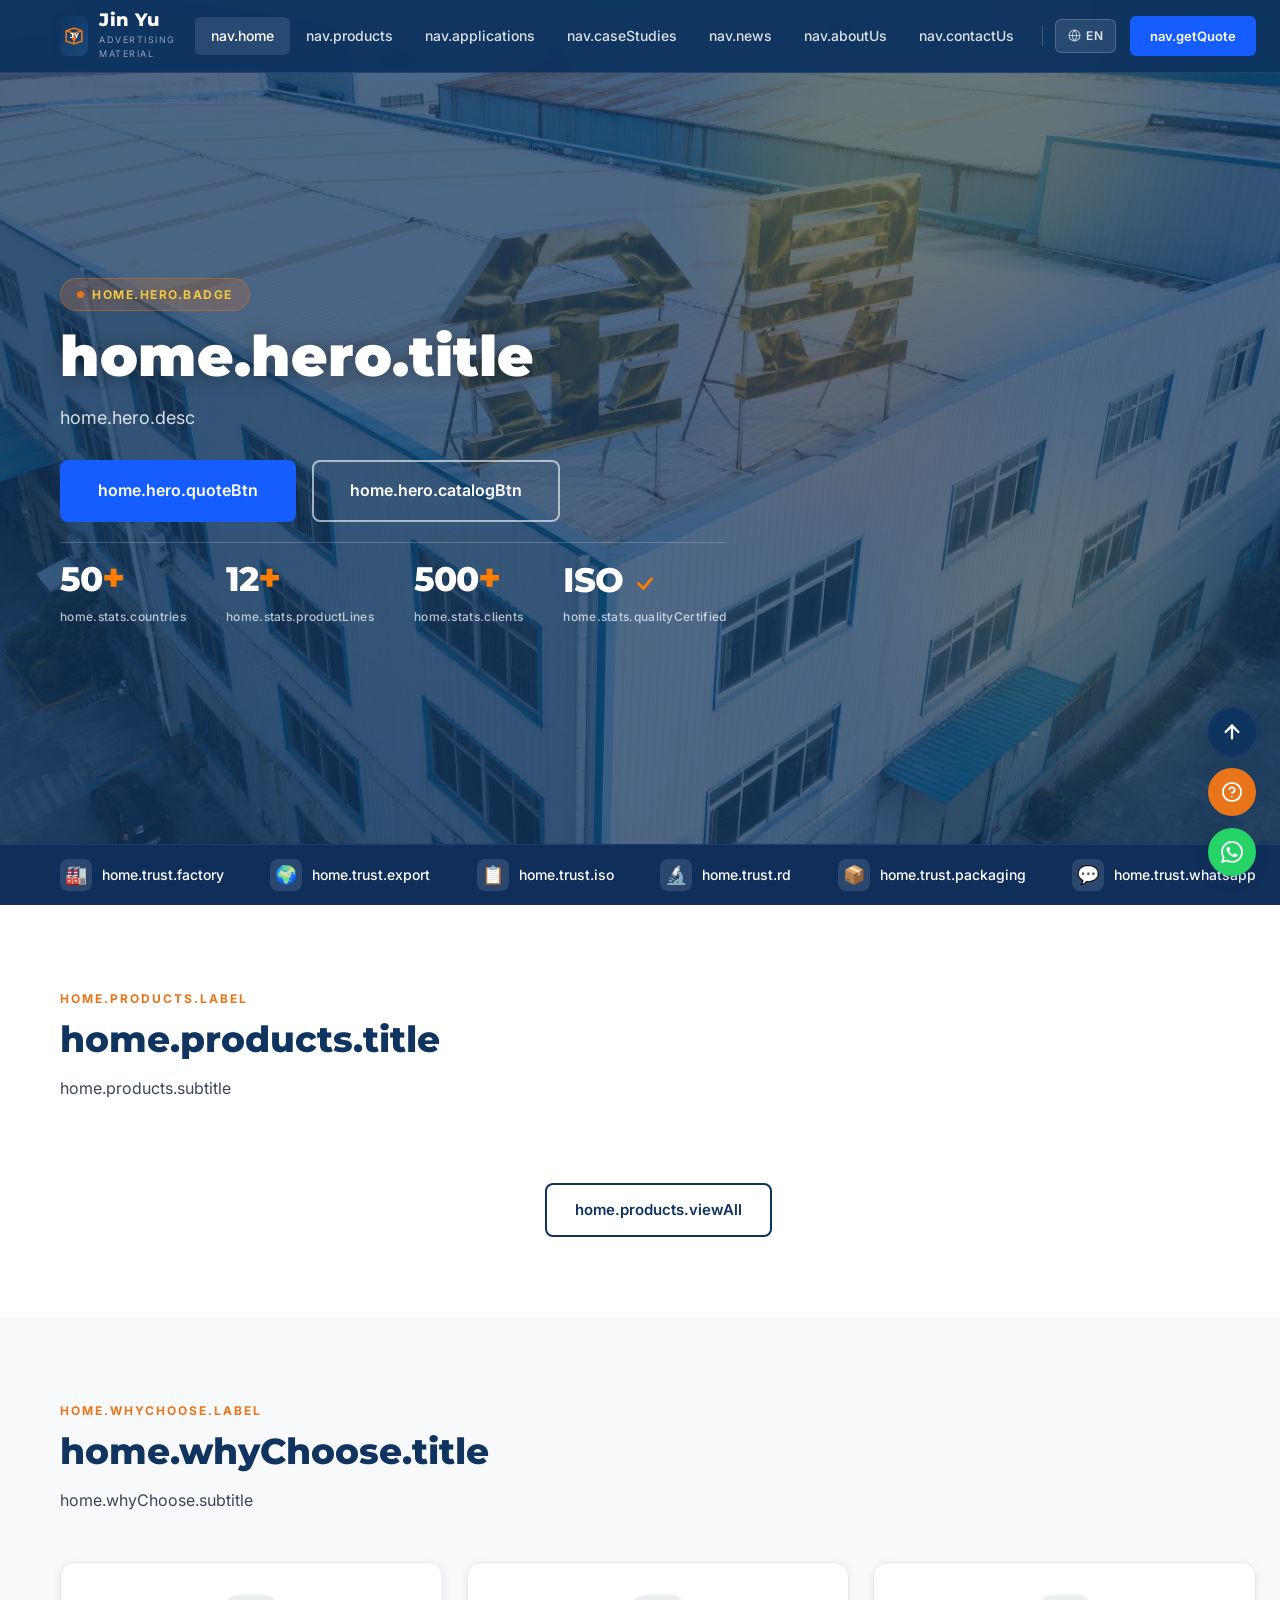
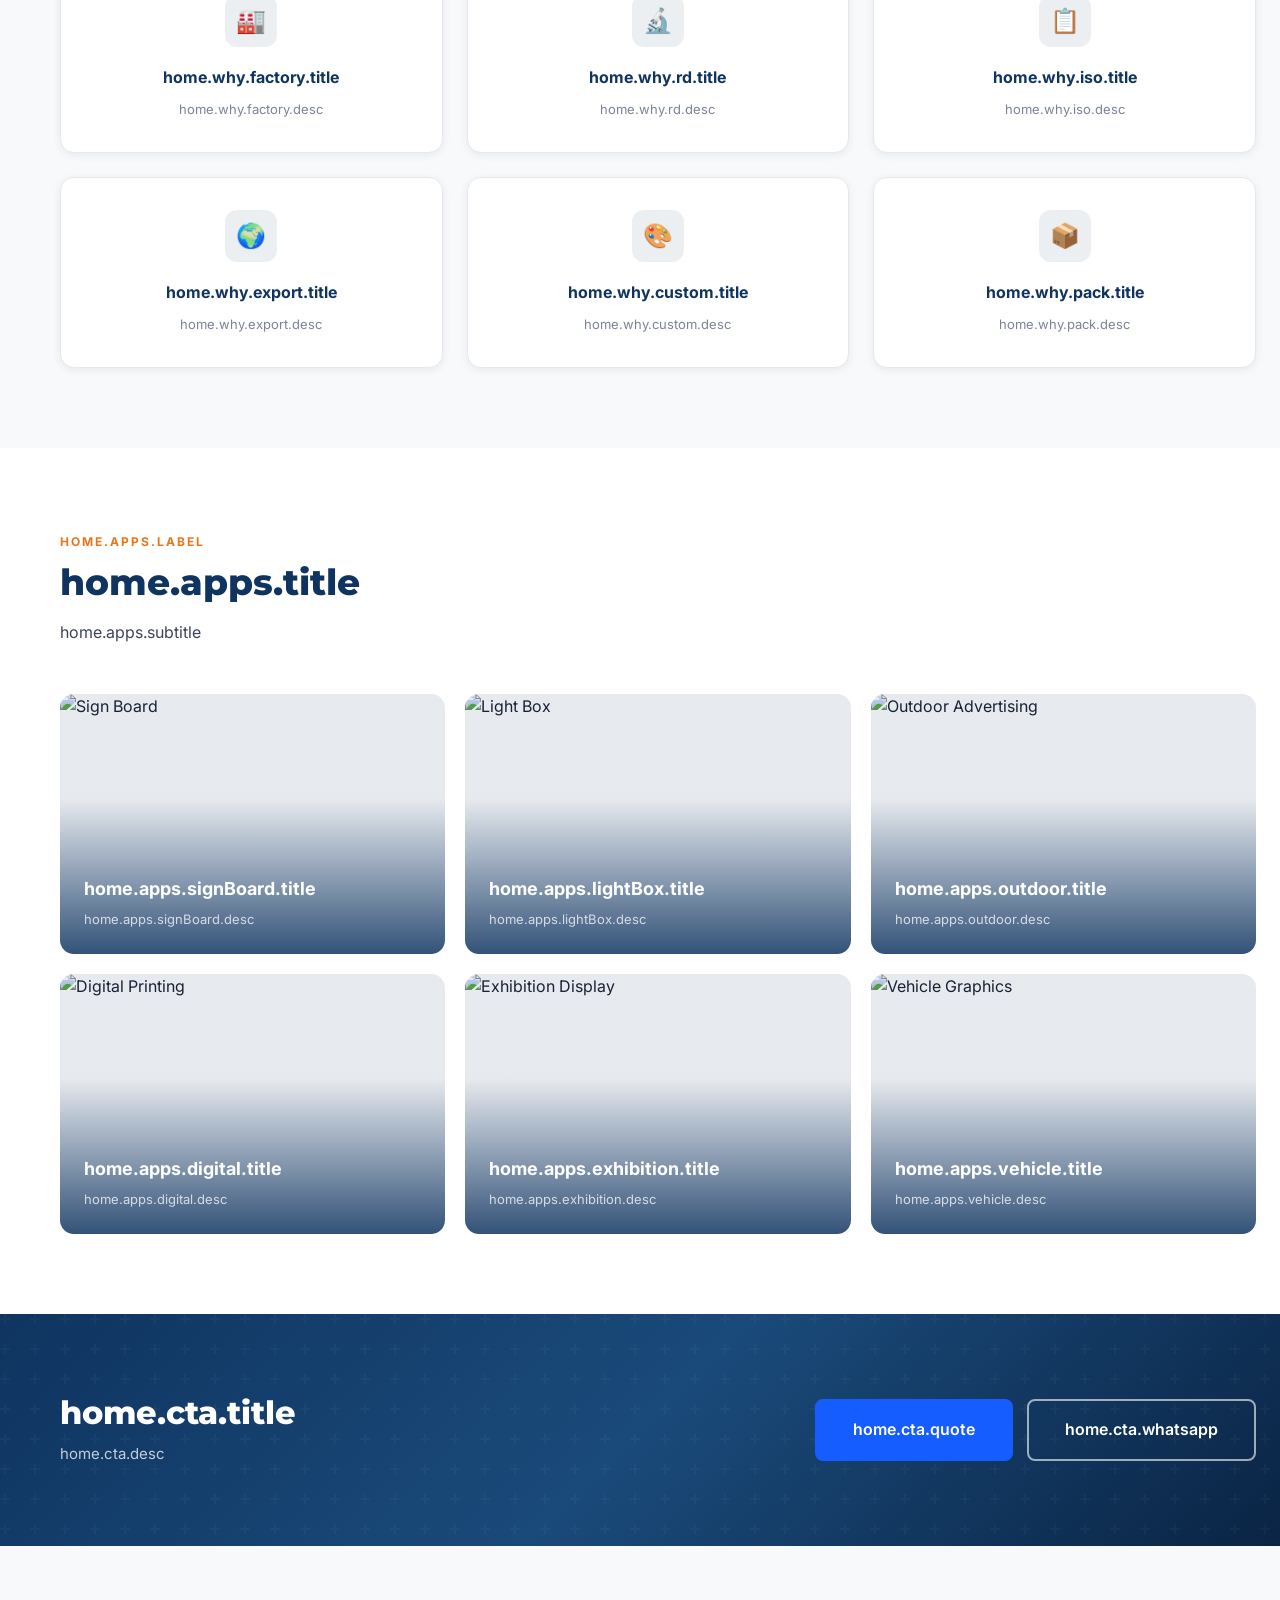
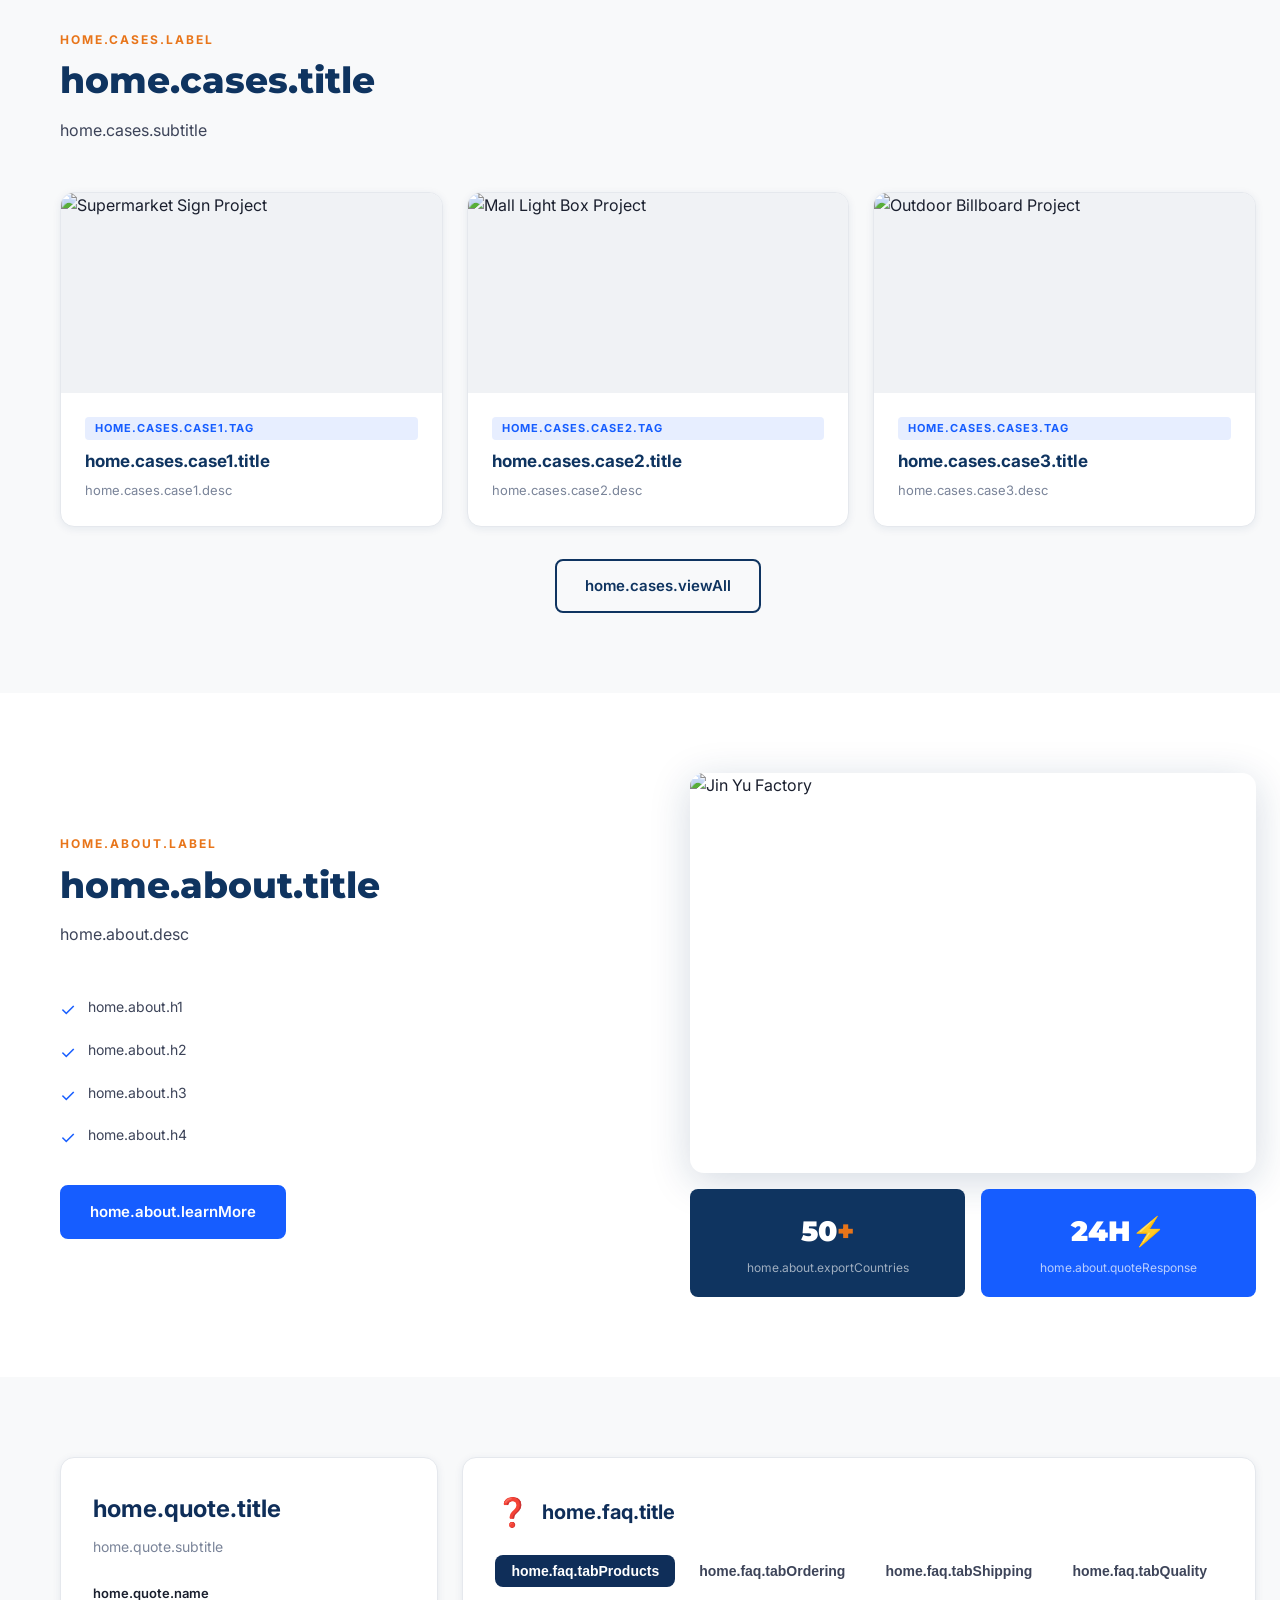
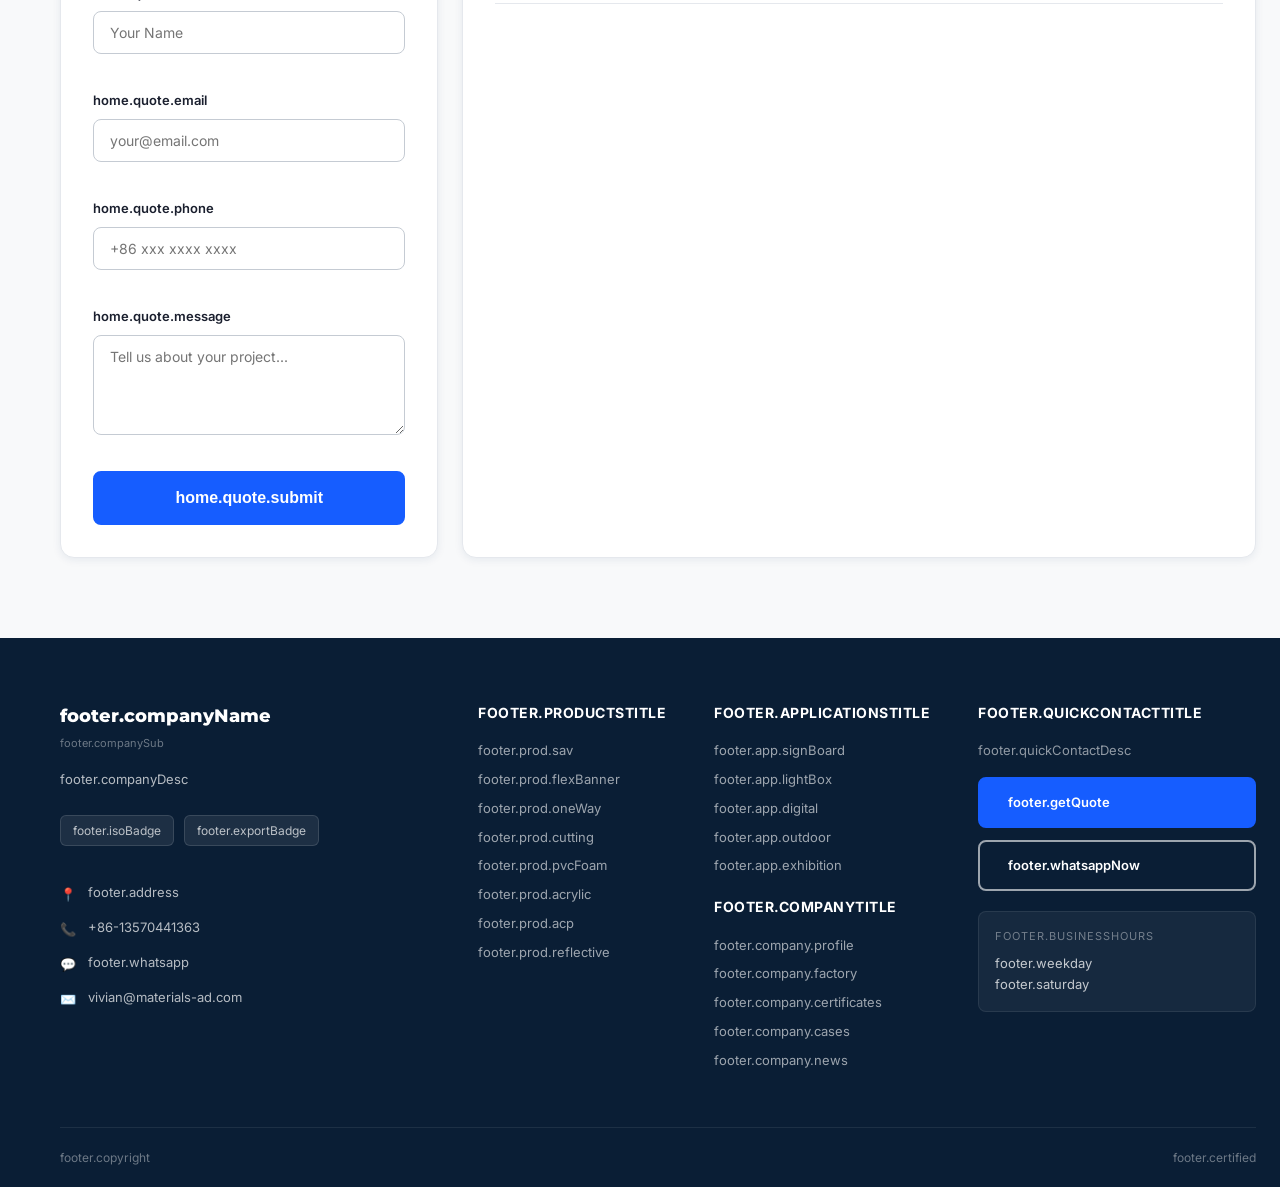
==== index.html @ 5ede54da "init: jinyu frontend" ====
<!DOCTYPE html>
<html lang="en">
<head>
  <meta charset="UTF-8" />
  <meta name="viewport" content="width=device-width, initial-scale=1.0" />
  <title>Foshan Jin Yu Advertising Material Co., Ltd – Premium Advertising Materials Manufacturer</title>
  <meta name="description" content="Foshan Jin Yu Advertising Material Co., Ltd – Professional manufacturer of PVC foam board, acrylic sheet, self adhesive vinyl, flex banner, reflective sheet and advertising accessories. ISO 9001 certified. Export to Europe, America, Southeast Asia, Middle East." />
  <meta name="keywords" content="PVC foam board, acrylic sheet, self adhesive vinyl, flex banner, reflective sheet, aluminum composite panel, advertising materials manufacturer, Foshan China" />
  <link rel="canonical" href="https://www.jinyu2021.com/" />
  <link rel="stylesheet" href="/styles.css" />
  <!-- Open Graph -->
  <meta property="og:title" content="Foshan Jin Yu Advertising Material Co., Ltd" />
  <meta property="og:description" content="Premium advertising materials manufacturer – PVC foam board, acrylic sheet, vinyl, flex banner, reflective sheet. ISO 9001 certified." />
  <meta property="og:type" content="website" />
  <meta property="og:url" content="https://www.jinyu2021.com/" />
  <script src="/i18n.js"></script>
  <script src="/api.js"></script>
</head>
<body>

<!-- ========== NAVIGATION ========== -->
<nav class="navbar" id="navbar">
  <div class="container">
    <div class="nav-inner">
      <a href="/" class="nav-logo">
        <div class="logo-icon">
          <svg viewBox="0 0 40 40" fill="none" xmlns="http://www.w3.org/2000/svg">
            <path d="M8 28V12L20 8L32 12V28L20 32L8 28Z" stroke="#E8751A" stroke-width="2.5" fill="none"/>
            <path d="M8 12L20 16L32 12" stroke="#E8751A" stroke-width="2.5"/>
            <path d="M20 16V32" stroke="#E8751A" stroke-width="2.5"/>
            <circle cx="20" cy="24" r="3" fill="#E8751A"/>
            <text x="20" y="23" text-anchor="middle" fill="white" font-size="10" font-weight="800" font-family="Montserrat">JY</text>
          </svg>
        </div>
        <div class="logo-text">
          <div class="logo-name">Jin Yu</div>
          <div class="logo-sub">Advertising Material</div>
        </div>
      </a>
      <ul class="nav-menu" id="navMenu">
        <li class="nav-item"><a href="/" class="nav-link active" data-i18n="nav.home">Home</a></li>
        <li class="nav-item">
          <a href="/products" class="nav-link" data-i18n="nav.products">Products <svg viewBox="0 0 10 6" fill="none" xmlns="http://www.w3.org/2000/svg"><path d="M1 1l4 4 4-4" stroke="currentColor" stroke-width="1.5" stroke-linecap="round"/></svg></a>
          <div class="dropdown" id="nav-product-dropdown"></div>
        </li>
        <li class="nav-item">
          <a href="/applications" class="nav-link" data-i18n="nav.applications">Applications <svg viewBox="0 0 10 6" fill="none" xmlns="http://www.w3.org/2000/svg"><path d="M1 1l4 4 4-4" stroke="currentColor" stroke-width="1.5" stroke-linecap="round"/></svg></a>
          <div class="dropdown">
            <a href="/applications#sign-board" data-i18n="nav.applications_sub.signBoard">Sign Board</a>
            <a href="/applications#light-box" data-i18n="nav.applications_sub.lightBox">Light Box</a>
            <a href="/applications#digital-printing" data-i18n="nav.applications_sub.digitalPrinting">Digital Printing</a>
            <a href="/applications#outdoor-advertising" data-i18n="nav.applications_sub.outdoorAdvertising">Outdoor Advertising</a>
            <a href="/applications#exhibition-display" data-i18n="nav.applications_sub.exhibitionDisplay">Exhibition Display</a>
          </div>
        </li>
        <li class="nav-item"><a href="/case-studies" class="nav-link" data-i18n="nav.caseStudies">Cases / Videos</a></li>
        <li class="nav-item">
          <a href="/news" class="nav-link" data-i18n="nav.news">News <svg viewBox="0 0 10 6" fill="none" xmlns="http://www.w3.org/2000/svg"><path d="M1 1l4 4 4-4" stroke="currentColor" stroke-width="1.5" stroke-linecap="round"/></svg></a>
          <div class="dropdown">
            <a href="/news#industry-knowledge" data-i18n="nav.blog_sub.industryKnowledge">Industry Knowledge</a>
            <a href="/news#material-guide" data-i18n="nav.blog_sub.materialGuide">Material Guide</a>
            <a href="/news#printing-technology" data-i18n="nav.blog_sub.printingTechnology">Printing Technology</a>
          </div>
        </li>
        <li class="nav-item">
          <a href="/about" class="nav-link" data-i18n="nav.aboutUs">About Us <svg viewBox="0 0 10 6" fill="none" xmlns="http://www.w3.org/2000/svg"><path d="M1 1l4 4 4-4" stroke="currentColor" stroke-width="1.5" stroke-linecap="round"/></svg></a>
          <div class="dropdown">
            <a href="/about#company-profile" data-i18n="nav.about_sub.companyProfile">Company Profile</a>
            <a href="/about#factory" data-i18n="nav.about_sub.factory">Factory</a>
            <a href="/about#production-capacity" data-i18n="nav.about_sub.productionCapacity">Production Capacity</a>
            <a href="/about#certificates" data-i18n="nav.about_sub.certificates">Certificates</a>
          </div>
        </li>
        <li class="nav-item"><a href="/contact" class="nav-link" data-i18n="nav.contactUs">Contact Us</a></li>
      </ul>
      <!-- Nav Right: Social + CTA -->
      <div class="nav-right">
        <!-- Social Icons (动态加载) -->
        <div class="nav-social" id="nav-social-icons"></div>
        <!-- Divider -->
        <div class="nav-divider"></div>
        <!-- Language Switcher -->
        <div class="nav-lang" id="language-switcher">
          <div class="lang-display">
            <svg viewBox="0 0 24 24" fill="none" stroke="currentColor" stroke-width="2" stroke-linecap="round" stroke-linejoin="round"><circle cx="12" cy="12" r="10"/><line x1="2" y1="12" x2="22" y2="12"/><path d="M12 2a15.3 15.3 0 014 10 15.3 15.3 0 01-4 10 15.3 15.3 0 01-4-10 15.3 15.3 0 014-10z"/></svg>
            <span class="lang-code">EN</span>
          </div>
        </div>
        <!-- Get a Quote -->
        <a href="/contact" class="btn btn-primary btn-sm nav-cta" data-i18n="nav.getQuote">Get a Quote</a>
      </div>
      <div class="nav-hamburger" id="hamburger" onclick="toggleMenu()">
        <span></span><span></span><span></span>
      </div>
    </div>
  </div>
</nav>

<!-- ========== HERO ========== -->
<section class="hero">
  <div class="hero-bg" style="background-image: url('/images/factory-hero.jpg');"></div>
  <div class="hero-overlay"></div>
  <div class="hero-bokeh">
    <div class="bokeh-spot bokeh-1"></div>
    <div class="bokeh-spot bokeh-2"></div>
    <div class="bokeh-spot bokeh-3"></div>
    <div class="bokeh-spot bokeh-4"></div>
  </div>
  <div class="container">
    <div class="hero-content">
      <div class="hero-badge">
        <div class="dot"></div>
        <span data-i18n="home.hero.badge" data-i18n-vi="Nhà máy vật liệu quảng cáo số 1 của bạn tại Trung Quốc">Your #1 Advertising Material Factory in China</span>
      </div>
      <h1 data-i18n-html="home.hero.title" data-i18n-vi="Nhà máy vật liệu quảng cáo <span class='hero-accent'>#1</span> của bạn tại Trung Quốc">Your <span class="hero-accent">#1</span> Advertising Material<br>Factory in China</h1>
      <p data-i18n="home.hero.desc" data-i18n-vi="Nhà sản xuất chuyên nghiệp tấm xốp PVC, tấm acrylic, vinyl tự dính, bạt flex, tấm phản quang và nhiều hơn nữa. Chứng nhận ISO 9001. Xuất khẩu đến hơn 50 quốc gia trên toàn thế giới.">Professional manufacturer of PVC foam board, acrylic sheet, self adhesive vinyl, flex banner, reflective sheet and more. ISO 9001 certified. Export to 50+ countries worldwide.</p>
      <div class="hero-actions">
        <a href="/contact" class="btn btn-primary btn-lg" data-i18n="home.hero.quoteBtn" data-i18n-vi="Nhận báo giá">Get a Quote</a>
        <a href="#" class="btn btn-outline btn-lg" onclick="return false;" data-i18n="home.hero.catalogBtn" data-i18n-vi="Tải catalog">Download Catalog</a>
      </div>

      <!-- Hero Stats -->
      <div class="hero-stats" id="heroStatsContainer">
        <div class="hero-stat-item">
          <span class="hero-stat-num">50<span class="hero-stat-plus">+</span></span>
          <span class="hero-stat-label" data-i18n="home.stats.countries" data-i18n-vi="Quốc gia & Vùng lãnh thổ">Countries & Regions</span>
        </div>
        <div class="hero-stat-item">
          <span class="hero-stat-num">12<span class="hero-stat-plus">+</span></span>
          <span class="hero-stat-label" data-i18n="home.stats.productLines" data-i18n-vi="Dòng sản phẩm cốt lõi">Core Product Lines</span>
        </div>
        <div class="hero-stat-item">
          <span class="hero-stat-num">500<span class="hero-stat-plus">+</span></span>
          <span class="hero-stat-label" data-i18n="home.stats.clients" data-i18n-vi="Khách hàng toàn cầu">Global Clients</span>
        </div>
        <div class="hero-stat-item">
          <span class="hero-stat-num hero-stat-iso">ISO <svg viewBox="0 0 20 20" fill="none" xmlns="http://www.w3.org/2000/svg" width="22" height="22" style="display:inline;vertical-align:middle;margin-left:2px;"><path d="M4 10.5L8.5 15L16 6" stroke="#FF7D00" stroke-width="2.5" stroke-linecap="round" stroke-linejoin="round"/></svg></span>
          <span class="hero-stat-label" data-i18n="home.stats.qualityCertified" data-i18n-vi="Chứng nhận chất lượng">Quality Certified</span>
        </div>
      </div>

    </div>
  </div>
</section>

<!-- ========== TRUST BAR ========== -->
<section class="trust-bar">
  <div class="container">
    <div class="trust-bar-inner" id="trustBarInner">
      <div class="trust-item">
        <span class="icon">🏭</span>
        <span data-i18n="home.trust.factory" data-i18n-vi="Nhà máy tại Foshan">Own Factory in Foshan</span>
      </div>
      <div class="trust-item">
        <span class="icon">🌍</span>
        <span data-i18n="home.trust.export" data-i18n-vi="Xuất khẩu đến 50+ quốc gia">Export to 50+ Countries</span>
      </div>
      <div class="trust-item">
        <span class="icon">📋</span>
        <span data-i18n="home.trust.iso" data-i18n-vi="Chứng nhận ISO 9001">ISO 9001 Certified</span>
      </div>
      <div class="trust-item">
        <span class="icon">🔬</span>
        <span data-i18n="home.trust.rd" data-i18n-vi="Đội ngũ R&D nội bộ">In-house R&D Team</span>
      </div>
      <div class="trust-item">
        <span class="icon">📦</span>
        <span data-i18n="home.trust.packaging" data-i18n-vi="Đóng gói xuất khẩu tùy chỉnh">Custom Export Packaging</span>
      </div>
      <div class="trust-item">
        <span class="icon">💬</span>
        <span data-i18n="home.trust.whatsapp" data-i18n-vi="WhatsApp: +86 138 0882 8019">WhatsApp: +86 138 0882 8019</span>
      </div>
    </div>
  </div>
</section>

<!-- ========== PRODUCTS ========== -->
<section class="section" id="products">
  <div class="container">
    <div class="section-header">
      <div class="label" data-i18n="home.products.label" data-i18n-vi="Sản phẩm của chúng tôi">Our Products</div>
      <h2 data-i18n="home.products.title" data-i18n-vi="Đầy đủ các loại vật liệu quảng cáo">Full Range of Advertising Materials</h2>
      <p data-i18n="home.products.subtitle" data-i18n-vi="Từ tấm cứng đến màng vinyl linh hoạt, chúng tôi sản xuất và cung cấp đầy đủ các loại vật liệu quảng cáo cho làm biển hiệu, in kỹ thuật số và ứng dụng trưng bày trên toàn thế giới.">From rigid boards to flexible vinyl films, we manufacture and supply a comprehensive range of advertising materials for sign-making, digital printing, and display applications worldwide.</p>
    </div>
    <div id="homeProductsGrid" class="grid-4" style="margin-bottom:32px;"></div>
    <div style="text-align:center;">
      <a href="/products" class="btn btn-outline-dark" data-i18n="home.products.viewAll" data-i18n-vi="Xem tất cả sản phẩm">View All Products</a>
    </div>
  </div>
</section>

<!-- ========== WHY CHOOSE US ========== -->
<section class="section bg-light">
  <div class="container">
    <div class="section-header">
      <div class="label" data-i18n="home.whyChoose.label" data-i18n-vi="Tại sao chọn chúng tôi">Why Choose Us</div>
      <h2 data-i18n="home.whyChoose.title" data-i18n-vi="Đối tác vật liệu quảng cáo đáng tin cậy của bạn">Your Reliable Advertising Material Partner</h2>
      <p data-i18n="home.whyChoose.subtitle" data-i18n-vi="Chúng tôi kết hợp sự xuất sắc trong sản xuất với chuyên môn thương mại toàn cầu để cung cấp chất lượng nhất quán và giá cả cạnh tranh cho ngườ mua B2B trên toàn thế giới.">We combine manufacturing excellence with global trade expertise to deliver consistent quality and competitive pricing for B2B buyers worldwide.</p>
    </div>
    <div class="grid-3" id="whyChooseUsGrid">
      <div class="feature-card">
        <div class="feature-icon">🏭</div>
        <h3 data-i18n="home.why.factory.title" data-i18n-vi="Sản xuất tại nhà máy riêng">Own Factory Production</h3>
        <p data-i18n="home.why.factory.desc" data-i18n-vi="Sản xuất tích hợp dọc tại Foshan – từ mua nguyên liệu thô đến thành phẩm. Kiểm soát chất lượng đầy đủ ở mọi công đoạn.">Vertically integrated manufacturing in Foshan – from raw material procurement to finished product. Full quality control at every stage.</p>
      </div>
      <div class="feature-card">
        <div class="feature-icon">🔬</div>
        <h3 data-i18n="home.why.rd.title" data-i18n-vi="Đội ngũ R&D nội bộ">In-house R&D Team</h3>
        <p data-i18n="home.why.rd.desc" data-i18n-vi="Đội ngũ R&D chuyên dụng được thành lập năm 2023. Liên tục đổi mới sản phẩm và công thức tùy chỉnh để đáp ứng yêu cầu thị trường cụ thể của bạn.">Dedicated R&D team established in 2023. Continuous product innovation and custom formulation to meet your specific market requirements.</p>
      </div>
      <div class="feature-card">
        <div class="feature-icon">📋</div>
        <h3 data-i18n="home.why.iso.title" data-i18n-vi="Chứng nhận ISO 9001">ISO 9001 Certified</h3>
        <p data-i18n="home.why.iso.desc" data-i18n-vi="Đạt chứng nhận quản lý chất lượng ISO 9001 vào năm 2024. Quy trình tiêu chuẩn hóa đảm bảo chất lượng sản phẩm nhất quán từng đợt.">Achieved ISO 9001 quality management certification in 2024. Standardized processes ensure consistent product quality batch after batch.</p>
      </div>
      <div class="feature-card">
        <div class="feature-icon">🌍</div>
        <h3 data-i18n="home.why.export.title" data-i18n-vi="Kinh nghiệm xuất khẩu toàn cầu">Global Export Experience</h3>
        <p data-i18n="home.why.export.desc" data-i18n-vi="Xuất khẩu đến châu Âu, châu Mỹ, Đông Nam Á và Trung Đông từ năm 2022. Chúng tôi hiểu rõ tuân thủ, tài liệu và logistics.">Exporting to Europe, Americas, Southeast Asia, and the Middle East since 2022. We understand compliance, documentation and logistics.</p>
      </div>
      <div class="feature-card">
        <div class="feature-icon">🎨</div>
        <h3 data-i18n="home.why.custom.title" data-i18n-vi="Tùy chỉnh đầy đủ">Full Customization</h3>
        <p data-i18n="home.why.custom.desc" data-i18n-vi="Có sẵn kích thước, màu sắc, độ dày, bề mặt hoàn thiện và thương hiệu OEM tùy chỉnh. Chúng tôi làm việc chặt chẽ với khách hàng trong phát triển sản phẩm.">Custom sizes, colors, thickness, surface finish, and OEM branding available. We work closely with clients on product development.</p>
      </div>
      <div class="feature-card">
        <div class="feature-icon">📦</div>
        <h3 data-i18n="home.why.pack.title" data-i18n-vi="Đóng gói cấp xuất khẩu">Export-grade Packaging</h3>
        <p data-i18n="home.why.pack.desc" data-i18n-vi="Sản phẩm được đóng gói theo tiêu chuẩn vận chuyển quốc tế. Thùng carton, pallet và bảo vệ chống ẩm đảm bảo giao hàng an toàn trên toàn thế giới.">Products are packed to international shipping standards. Cartons, pallets, and moisture protection ensure safe delivery worldwide.</p>
      </div>
    </div>
  </div>
</section>

<!-- ========== APPLICATIONS ========== -->
<section class="section">
  <div class="container">
    <div class="section-header">
      <div class="label" data-i18n="home.apps.label" data-i18n-vi="Ứng dụng">Applications</div>
      <h2 data-i18n="home.apps.title" data-i18n-vi="Vật liệu của chúng tôi hoạt động ở đâu">Where Our Materials Perform</h2>
      <p data-i18n="home.apps.subtitle" data-i18n-vi="Vật liệu quảng cáo của chúng tôi được tin tưởng trong nhiều ứng dụng làm biển hiệu thương mại và công nghiệp trên toàn thế giới.">Our advertising materials are trusted across a wide range of commercial and industrial sign-making applications globally.</p>
    </div>
    <div class="grid-3" style="gap:20px;">
      <div class="app-card" onclick="location.href='/applications#sign-board'">
        <img src="https://images.unsplash.com/photo-1556742049-0cfed4f6a45d?w=700&q=75" alt="Sign Board" loading="lazy" />
        <div class="app-card-overlay">
          <h3 data-i18n="home.apps.signBoard.title" data-i18n-vi="Biển hiệu">Sign Board</h3>
          <p data-i18n="home.apps.signBoard.desc" data-i18n-vi="Biển hiệu bán lẻ, mặt tiền cửa hàng, biển doanh nghiệp">Retail signage, shop fronts, business signs</p>
        </div>
      </div>
      <div class="app-card" onclick="location.href='/applications#light-box'">
        <img src="https://images.unsplash.com/photo-1611162617213-7d7a39e9b1d7?w=700&q=75" alt="Light Box" loading="lazy" />
        <div class="app-card-overlay">
          <h3 data-i18n="home.apps.lightBox.title" data-i18n-vi="Hộp đèn">Light Box</h3>
          <p data-i18n="home.apps.lightBox.desc" data-i18n-vi="Quảng cáo có đèn, màn hình trung tâm thương mại">Illuminated advertising, mall displays</p>
        </div>
      </div>
      <div class="app-card" onclick="location.href='/applications#outdoor-advertising'">
        <img src="https://images.unsplash.com/photo-1477959858617-67f85cf4f1df?w=700&q=75" alt="Outdoor Advertising" loading="lazy" />
        <div class="app-card-overlay">
          <h3 data-i18n="home.apps.outdoor.title" data-i18n-vi="Quảng cáo ngoài trờ">Outdoor Advertising</h3>
          <p data-i18n="home.apps.outdoor.desc" data-i18n-vi="Biển quảng cáo, băng rôn, biển hiệu đường phố">Billboards, banners, street signage</p>
        </div>
      </div>
      <div class="app-card" onclick="location.href='/applications#digital-printing'">
        <img src="https://images.unsplash.com/photo-1586281380349-632531db7ed4?w=700&q=75" alt="Digital Printing" loading="lazy" />
        <div class="app-card-overlay">
          <h3 data-i18n="home.apps.digital.title" data-i18n-vi="In kỹ thuật số">Digital Printing</h3>
          <p data-i18n="home.apps.digital.desc" data-i18n-vi="In UV, chất nền in dung môi">UV printing, solvent printing substrates</p>
        </div>
      </div>
      <div class="app-card" onclick="location.href='/applications#exhibition-display'">
        <img src="https://images.unsplash.com/photo-1540575467063-178a50c2df87?w=700&q=75" alt="Exhibition Display" loading="lazy" />
        <div class="app-card-overlay">
          <h3 data-i18n="home.apps.exhibition.title" data-i18n-vi="Trưng bày triển lãm">Exhibition Display</h3>
          <p data-i18n="home.apps.exhibition.desc" data-i18n-vi="Gian hàng hội chợ, standee, màn hình pop-up">Trade show stands, roll-ups, pop-up displays</p>
        </div>
      </div>
      <div class="app-card" onclick="location.href='/applications#sign-board'">
        <img src="https://images.unsplash.com/photo-1605117882932-f9e32b03fea9?w=700&q=75" alt="Vehicle Graphics" loading="lazy" />
        <div class="app-card-overlay">
          <h3 data-i18n="home.apps.vehicle.title" data-i18n-vi="Đồ họa xe">Vehicle Graphics</h3>
          <p data-i18n="home.apps.vehicle.desc" data-i18n-vi="Dán xe, thương hiệu đội xe, phim cửa sổ">Vehicle wraps, fleet branding, window films</p>
        </div>
      </div>
    </div>
  </div>
</section>

<!-- ========== CTA BANNER ========== -->
<section class="section cta-banner">
  <div class="container">
    <div class="cta-content">
      <div class="cta-text">
        <h2 data-i18n="home.cta.title" data-i18n-vi="Sẵn sàng mua vật liệu quảng cáo cao cấp?">Ready to Source Premium Advertising Materials?</h2>
        <p data-i18n="home.cta.desc" data-i18n-vi="Liên hệ đội ngũ của chúng tôi ngay hôm nay để biết thông số kỹ thuật sản phẩm, giá cả và chi tiết vận chuyển xuất khẩu. Chúng tôi phản hồi trong vòng 24 giờ vào ngày làm việc.">Contact our team today for product specifications, pricing, and export shipping details. We respond within 24 hours on business days.</p>
      </div>
      <div class="cta-actions">
        <a href="/contact" class="btn btn-primary btn-lg" data-i18n="home.cta.quote" data-i18n-vi="Nhận báo giá">Get a Quote</a>
        <a href="https://wa.me/8613808828019" target="_blank" class="btn btn-outline btn-lg" data-i18n="home.cta.whatsapp" data-i18n-vi="💬 WhatsApp">💬 WhatsApp Us</a>
      </div>
    </div>
  </div>
</section>

<!-- ========== CASE STUDIES PREVIEW ========== -->
<section class="section bg-light">
  <div class="container">
    <div class="section-header">
      <div class="label" data-i18n="home.cases.label" data-i18n-vi="Nghiên cứu điển hình">Case Studies</div>
      <h2 data-i18n="home.cases.title" data-i18n-vi="Dự án thực tế. Kết quả thực tế.">Real Projects. Real Results.</h2>
      <p data-i18n="home.cases.subtitle" data-i18n-vi="Xem vật liệu quảng cáo của chúng tôi đã được triển khai trong các dự án thương mại trên nhiều thị trường toàn cầu như thế nào.">See how our advertising materials have been deployed in commercial projects across multiple markets worldwide.</p>
    </div>
    <div class="grid-3">
      <div class="card" onclick="location.href='/case-studies#supermarket'" style="cursor:pointer;">
        <div class="card-img">
          <img src="https://images.unsplash.com/photo-1601598851547-4302969d0614?w=600&q=75" alt="Supermarket Sign Project" loading="lazy" />
        </div>
        <div class="card-body">
          <div class="card-tag" data-i18n="home.cases.case1.tag" data-i18n-vi="Bán lẻ">Retail</div>
          <h3 data-i18n="home.cases.case1.title" data-i18n-vi="Dự án biển hiệu siêu thị">Supermarket Sign Project</h3>
          <p data-i18n="home.cases.case1.desc" data-i18n-vi="Hệ thống biển hiệu trong cửa hàng hoàn chỉnh sử dụng tấm xốp PVC và vinyl tự dính cho chuỗi siêu thị lớn tại Đông Nam Á.">Complete in-store signage system using PVC foam board and self-adhesive vinyl for a major supermarket chain in Southeast Asia.</p>
        </div>
      </div>
      <div class="card" onclick="location.href='/case-studies#mall-lightbox'" style="cursor:pointer;">
        <div class="card-img">
          <img src="https://images.unsplash.com/photo-1513475382585-d06e58bcb0e0?w=600&q=75" alt="Mall Light Box Project" loading="lazy" />
        </div>
        <div class="card-body">
          <div class="card-tag" data-i18n="home.cases.case2.tag" data-i18n-vi="Thương mại">Commercial</div>
          <h3 data-i18n="home.cases.case2.title" data-i18n-vi="Dự án hộp đèn trung tâm thương mại">Mall Light Box Project</h3>
          <p data-i18n="home.cases.case2.desc" data-i18n-vi="Tấm hộp đèn mica và bạt PVC được lắp đặt tại trung tâm thương mại ở Trung Đông với hiệu suất đèn nền nhất quán.">Acrylic and PVC flex banner light box panels installed across a shopping mall in the Middle East with consistent backlit performance.</p>
        </div>
      </div>
      <div class="card" onclick="location.href='/case-studies#outdoor-billboard'" style="cursor:pointer;">
        <div class="card-img">
          <img src="https://images.unsplash.com/photo-1519501025264-65ba15a82390?w=600&q=75" alt="Outdoor Billboard Project" loading="lazy" />
        </div>
        <div class="card-body">
          <div class="card-tag" data-i18n="home.cases.case3.tag" data-i18n-vi="Ngoài trờ">Outdoor</div>
          <h3 data-i18n="home.cases.case3.title" data-i18n-vi="Dự án biển quảng cáo ngoài trờ">Outdoor Billboard Project</h3>
          <p data-i18n="home.cases.case3.desc" data-i18n-vi="Cung cấp bạt quảng cáo khổ lớn và tấm nhôm composite cho mạng lưới biển quảng cáo ven đường trên các thị trường châu Âu.">Large-format flex banner and aluminum composite panel supply for roadside billboard networks across European markets.</p>
        </div>
      </div>
    </div>
    <div style="text-align:center;margin-top:32px;">
      <a href="/case-studies" class="btn btn-outline-dark" data-i18n="home.cases.viewAll" data-i18n-vi="Xem tất cả nghiên cứu điển hình">View All Case Studies</a>
    </div>
  </div>
</section>

<!-- ========== ABOUT SNIPPET ========== -->
<section class="section">
  <div class="container">
    <div style="display:grid;grid-template-columns:1fr 1fr;gap:64px;align-items:center;">
      <div>
        <div class="section-header">
          <div class="label" data-i18n="home.about.label">About Us</div>
          <h2 data-i18n="home.about.title">Factory-Direct Since 2009</h2>
          <p data-i18n="home.about.desc">Foshan Jin Yu Advertising Material Co., Ltd is a professional advertising materials manufacturer integrating design, R&D, production and sales. Located in LiShui Town, Nanhai District, Foshan – the heart of China's advertising materials industry.</p>
        </div>
        <ul style="margin-bottom:32px;" id="aboutHighlightsList">
          <li style="display:flex;align-items:flex-start;gap:12px;margin-bottom:14px;">
            <span style="color:var(--accent-blue);font-size:18px;flex-shrink:0;">✓</span>
            <span style="font-size:14px;color:var(--gray-700);" data-i18n="home.about.h1">ISO 9001 quality management certification achieved in 2024</span>
          </li>
          <li style="display:flex;align-items:flex-start;gap:12px;margin-bottom:14px;">
            <span style="color:var(--accent-blue);font-size:18px;flex-shrink:0;">✓</span>
            <span style="font-size:14px;color:var(--gray-700);" data-i18n="home.about.h2">First international client partnership at Canton Fair, October 2022</span>
          </li>
          <li style="display:flex;align-items:flex-start;gap:12px;margin-bottom:14px;">
            <span style="color:var(--accent-blue);font-size:18px;flex-shrink:0;">✓</span>
            <span style="font-size:14px;color:var(--gray-700);" data-i18n="home.about.h3">In-house R&D team established in March 2023</span>
          </li>
          <li style="display:flex;align-items:flex-start;gap:12px;">
            <span style="color:var(--accent-blue);font-size:18px;flex-shrink:0;">✓</span>
            <span style="font-size:14px;color:var(--gray-700);" data-i18n="home.about.h4">Production lines expanded with advanced equipment in July 2023</span>
          </li>
        </ul>
        <a href="/about" class="btn btn-primary" data-i18n="home.about.learnMore">Learn More About Us</a>
      </div>
      <div>
        <div style="border-radius:var(--radius-lg);overflow:hidden;box-shadow:var(--shadow-lg);">
          <img id="aboutMainImage" src="https://images.unsplash.com/photo-1565361987956-9be6e2b9e6e5?w=800&q=80" alt="Jin Yu Factory" style="width:100%;height:400px;object-fit:cover;" />
        </div>
        <div style="display:grid;grid-template-columns:1fr 1fr;gap:16px;margin-top:16px;">
          <div style="background:var(--primary);border-radius:var(--radius);padding:20px;text-align:center;">
            <div id="aboutExportNum" style="font-family:Montserrat,sans-serif;font-size:28px;font-weight:900;color:white;">50<span style="color:var(--orange)">+</span></div>
            <div style="font-size:12px;color:rgba(255,255,255,0.6);margin-top:4px;" data-i18n="home.about.exportCountries">Export Countries</div>
          </div>
          <div style="background:var(--accent-blue);border-radius:var(--radius);padding:20px;text-align:center;">
            <div style="font-family:Montserrat,sans-serif;font-size:28px;font-weight:900;color:white;">24H<span style="color:#F5C842">⚡</span></div>
            <div style="font-size:12px;color:rgba(255,255,255,0.7);margin-top:4px;" data-i18n="home.about.quoteResponse">Quote Response</div>
          </div>
        </div>
      </div>
    </div>
  </div>
</section>

<!-- ========== QUOTE & FAQ ========== -->
<section class="section bg-light" id="quote-faq">
  <div class="container">
    <div class="grid-2">
      <!-- Left: Quote Form -->
      <div class="quote-form-box">
        <h2 class="quote-title" data-i18n="home.quote.title">Send Us Your Project Details</h2>
        <p class="quote-subtitle" data-i18n="home.quote.subtitle">Get a Quote Within 24 Hours</p>
        <form class="quote-form">
          <div class="form-group">
            <label for="quote-name" data-i18n="home.quote.name">Name *</label>
            <input type="text" id="quote-name" class="form-input" data-i18n-placeholder="home.quote.namePlaceholder" placeholder="Your Name" required>
          </div>
          <div class="form-group">
            <label for="quote-email" data-i18n="home.quote.email">Email *</label>
            <input type="email" id="quote-email" class="form-input" data-i18n-placeholder="home.quote.emailPlaceholder" placeholder="your@email.com" required>
          </div>
          <div class="form-group">
            <label for="quote-phone" data-i18n="home.quote.phone">Phone *</label>
            <input type="tel" id="quote-phone" class="form-input" data-i18n-placeholder="home.quote.phonePlaceholder" placeholder="+86 xxx xxxx xxxx" required>
          </div>
          <div class="form-group">
            <label for="quote-message" data-i18n="home.quote.message">Message *</label>
            <textarea id="quote-message" class="form-textarea" data-i18n-placeholder="home.quote.messagePlaceholder" placeholder="Tell us about your project..." rows="4" required></textarea>
          </div>
          <button type="submit" class="btn btn-primary btn-lg" style="width: 100%; justify-content: center;" data-i18n="home.quote.submit">Submit</button>
        </form>
      </div>

      <!-- Right: FAQ -->
      <div class="faq-box">
        <div class="faq-header">
          <span class="faq-icon">❓</span>
          <h2 class="faq-title" data-i18n="home.faq.title">We're Here to Answer All Your Questions</h2>
        </div>
        <div class="faq-tabs">
          <button class="faq-tab active" data-tab="products" data-i18n="home.faq.tabProducts">Products</button>
          <button class="faq-tab" data-tab="ordering" data-i18n="home.faq.tabOrdering">Ordering & Payment</button>
          <button class="faq-tab" data-tab="shipping" data-i18n="home.faq.tabShipping">Shipping & Delivery</button>
          <button class="faq-tab" data-tab="quality" data-i18n="home.faq.tabQuality">Quality & Certification</button>
        </div>
                <div class="faq-content show" id="products-faq"></div>
        <div class="faq-content" id="ordering-faq"></div>
        <div class="faq-content" id="shipping-faq"></div>
        <div class="faq-content" id="quality-faq"></div>

</section>

<!-- ========== FOOTER ========== -->
<footer class="footer">
  <div class="container">
    <div class="footer-grid">
      <div class="footer-brand">
        <div class="footer-logo-name" data-i18n="footer.companyName">Foshan Jin Yu Advertising Material Co., Ltd</div>
        <div class="footer-logo-sub" data-i18n="footer.companySub">Professional Advertising Materials Manufacturer Since 2009</div>
        <p data-i18n="footer.companyDesc">Integrated design, R&D, production and sales of advertising materials. ISO 9001 certified. Exporting to Europe, Americas, Southeast Asia, Middle East and beyond.</p>
        <div style="display:flex;gap:10px;flex-wrap:wrap;margin-top:8px;">
          <span class="cert-badge" data-i18n="footer.isoBadge">🏅 ISO 9001</span>
          <span class="cert-badge" data-i18n="footer.exportBadge">🌍 Global Export</span>
        </div>
        <div id="footer-social-icons" style="display:flex;gap:12px;margin-top:16px;align-items:center;"></div>
        <div style="margin-top:20px;">
          <div class="footer-contact-item"><span class="fi">📍</span><span data-i18n="footer.address">D3168, U+Zhigu Industrial Park, LiShui Town, Nanhai District, Foshan City, Guangdong Province, China</span></div>
          <div class="footer-contact-item"><span class="fi">📞</span><span><a href="tel:+8613570441363" style="color:rgba(255,255,255,0.7)">+86-13570441363</a></span></div>
          <div class="footer-contact-item"><span class="fi">💬</span><span><a href="https://wa.me/8613808828019" target="_blank" style="color:rgba(255,255,255,0.7)" data-i18n="footer.whatsapp">WhatsApp: +86 138 0882 8019</a></span></div>
          <div class="footer-contact-item"><span class="fi">✉️</span><span><a href="mailto:vivian@materials-ad.com" style="color:rgba(255,255,255,0.7)">vivian@materials-ad.com</a></span></div>
        </div>
      </div>
      <div class="footer-col">
        <h4 data-i18n="footer.productsTitle">Products</h4>
        <a href="/products#self-adhesive-vinyl" data-i18n="footer.prod.sav">Self Adhesive Vinyl</a>
        <a href="/products#flex-banner" data-i18n="footer.prod.flexBanner">PVC Flex Banner</a>
        <a href="/products#one-way-vision" data-i18n="footer.prod.oneWay">One Way Vision</a>
        <a href="/products#cutting-vinyl" data-i18n="footer.prod.cutting">Cutting Vinyl</a>
        <a href="/products#pvc-foam-board" data-i18n="footer.prod.pvcFoam">PVC Foam Board</a>
        <a href="/products#acrylic-sheet" data-i18n="footer.prod.acrylic">Acrylic Sheet</a>
        <a href="/products#aluminum-composite-panel" data-i18n="footer.prod.acp">Aluminum Composite Panel</a>
        <a href="/products#reflective-sheet" data-i18n="footer.prod.reflective">Reflective Sheet</a>
      </div>
      <div class="footer-col">
        <h4 data-i18n="footer.applicationsTitle">Applications</h4>
        <a href="/applications#sign-board" data-i18n="footer.app.signBoard">Sign Board</a>
        <a href="/applications#light-box" data-i18n="footer.app.lightBox">Light Box</a>
        <a href="/applications#digital-printing" data-i18n="footer.app.digital">Digital Printing</a>
        <a href="/applications#outdoor-advertising" data-i18n="footer.app.outdoor">Outdoor Advertising</a>
        <a href="/applications#exhibition-display" data-i18n="footer.app.exhibition">Exhibition Display</a>
        <h4 style="margin-top:20px;" data-i18n="footer.companyTitle">Company</h4>
        <a href="/about#company-profile" data-i18n="footer.company.profile">Company Profile</a>
        <a href="/about#factory" data-i18n="footer.company.factory">Factory</a>
        <a href="/about#certificates" data-i18n="footer.company.certificates">Certificates</a>
        <a href="/case-studies" data-i18n="footer.company.cases">Case Studies</a>
        <a href="/news" data-i18n="footer.company.news">News</a>
      </div>
      <div class="footer-col">
        <h4 data-i18n="footer.quickContactTitle">Quick Contact</h4>
        <p style="font-size:13px;color:rgba(255,255,255,0.55);margin-bottom:16px;" data-i18n="footer.quickContactDesc">Get pricing and product details within 24 hours.</p>
        <a href="/contact" class="btn btn-primary" style="width:100%;justify-content:center;margin-bottom:12px;color:#ffffff;" data-i18n="footer.getQuote">Get a Quote</a>
        <a href="https://wa.me/8613808828019" target="_blank" class="btn btn-outline" style="width:100%;justify-content:center;color:#ffffff;" data-i18n="footer.whatsappNow">💬 WhatsApp Now</a>
        <div style="margin-top:20px;padding:16px;background:rgba(255,255,255,0.05);border-radius:var(--radius);border:1px solid rgba(255,255,255,0.08);">
          <div style="font-size:11px;color:rgba(255,255,255,0.4);text-transform:uppercase;letter-spacing:1px;margin-bottom:8px;" data-i18n="footer.businessHours">Business Hours</div>
          <div style="font-size:13px;color:rgba(255,255,255,0.75);" data-i18n="footer.weekday">Mon – Fri: 09:00 – 18:00 (GMT+8)</div>
          <div style="font-size:13px;color:rgba(255,255,255,0.75);" data-i18n="footer.saturday">Sat: 09:00 – 13:00</div>
        </div>
      </div>
    </div>
    <div class="footer-bottom">
      <p data-i18n="footer.copyright">© 2024 Foshan Jin Yu Advertising Material Co., Ltd. All Rights Reserved.</p>
      <p data-i18n="footer.certified">ISO 9001 Certified · Foshan, Guangdong, China</p>
    </div>
  </div>
</footer>

<script>
// Navbar scroll effect
window.addEventListener('scroll', () => {
  const nb = document.getElementById('navbar');
  if (window.scrollY > 60) nb.classList.add('scrolled');
  else nb.classList.remove('scrolled');
});
// Mobile menu toggle
function toggleMenu() {
  const menu = document.getElementById('navMenu');
  const hb = document.getElementById('hamburger');
  menu.classList.toggle('open');
  hb.classList.toggle('active');
}
// Mobile dropdown toggle
document.querySelectorAll('.nav-menu.open .nav-link').forEach(link => {
  link.addEventListener('click', function(e) {
    const dropdown = this.parentElement.querySelector('.dropdown');
    if (dropdown) {
      e.preventDefault();
      dropdown.style.display = dropdown.style.display === 'block' ? 'none' : 'block';
    }
  });
});

// FAQ Tab Switching

// Dynamic FAQ loading from API (with i18n auto-translate support)
var _faqLoadLang = ''; // prevent duplicate renders
async function loadFAQs() {
  try {
    const lang = (window.i18n && window.i18n.currentLang) || localStorage.getItem('jinyu_lang') || 'en';
    // Skip if same language was just loaded (debounce for double event fire)
    if (lang === _faqLoadLang) return;
    _faqLoadLang = lang;
    const res = await fetch('/api/faqs?lang=' + encodeURIComponent(lang));
    const json = await res.json();
    if (!json.success || !json.data) return;
    
    const tabs = ['products', 'ordering', 'shipping', 'quality'];
    
    for (const tab of tabs) {
      const container = document.getElementById(tab + '-faq');
      if (!container) continue;
      
      const tabFaqs = json.data.filter(f => f.tab === tab);
      if (tabFaqs.length === 0) {
        container.innerHTML = '<div class="faq-item"><div class="faq-question" style="cursor:default;color:#999;">No FAQs available.</div></div>';
        continue;
      }
      
      container.innerHTML = tabFaqs.map((faq, idx) => `
        <div class="faq-item${idx === 0 ? ' expanded' : ''}" data-faq-id="${faq.id}">
          <div class="faq-question">
            <span data-faq-field="question">${escapeHtml(faq.question)}</span>
            <svg class="faq-arrow" viewBox="0 0 24 24" fill="none" stroke="currentColor" stroke-width="2">
              <path d="M9 18l7-7 7 7"/>
            </svg>
          </div>
          <div class="faq-answer${idx === 0 ? ' show' : ''}">
            <span data-faq-field="answer">${escapeHtml(faq.answer)}</span>
          </div>
        </div>
      `).join('');
    }
    
    // Re-bind accordion events for dynamically added items
    bindFAQAccordion();

    // ── i18n 自动翻译：对非英文语言，检测未翻译的文本并自动翻译 ──
    // 原理：如果 API 返回的 answer 和英文原文相同，说明该语言没被翻译过
    // 调用 window.autoTranslate.translate() 翻译后更新 DOM + 持久化到 translations.json
    if (lang !== 'en' && window.autoTranslate && window.autoTranslate.translate) {
      // 先拿英文版做对比基准（只比较 answer，question 通常已有翻译）
      try {
        const enRes = await fetch('/api/faqs?lang=en');
        const enJson = await enRes.json();
        if (enJson.success && enJson.data) {
          const enMap = {};
          enJson.data.forEach(function(f) { enMap[f.id] = f; });
          
          // 逐条检查并翻译
          json.data.forEach(async function(faq) {
            const enFaq = enMap[faq.id];
            if (!enFaq) return;

            const itemEl = document.querySelector('[data-faq-id="' + faq.id + '"]');
            if (!itemEl) return;

            // 检查 question 是否需要翻译（与英文相同 = 未翻译）
            const qSpan = itemEl.querySelector('[data-faq-field="question"]');
            if (qSpan && faq.question === enFaq.question && faq.question.trim()) {
              const translatedQ = await window.autoTranslate.translate(faq.question, 'en', lang);
              if (translatedQ && translatedQ !== faq.question) {
                qSpan.textContent = translatedQ;
                // 写入 i18n 缓存
                saveFaqI18n(faq.id, 'question', lang, translatedQ);
              }
            }

            // 检查 answer 是否需要翻译
            const aSpan = itemEl.querySelector('[data-faq-field="answer"]');
            if (aSpan && faq.answer === enFaq.answer && faq.answer.trim()) {
              const translatedA = await window.autoTranslate.translate(faq.answer, 'en', lang);
              if (translatedA && translatedA !== faq.answer) {
                aSpan.textContent = translatedA;
                saveFaqI18n(faq.id, 'answer', lang, translatedA);
              }
            }
          });
        }
      } catch (e) {
        console.warn('[FAQ] auto-translate check failed:', e.message);
      }
    }
  } catch (e) {
    console.error('Failed to load FAQs:', e);
  }
}

/**
 * 将 FAQ 翻译结果写入 translations.json（通过 PUT /api/i18n/:lang）
 * key 格式：faq_{faqId}_{field} 如 faq_products_5_question
 */
function saveFaqI18n(faqId, field, lang, text) {
  if (!text || !text.trim() || lang === 'en') return;
  var i18nKey = 'faq_' + faqId + '_' + field;
  fetch('/api/i18n/' + lang, {
    method: 'PUT',
    headers: { 'Content-Type': 'application/json' },
    body: JSON.stringify({ [i18nKey]: text.trim() })
  }).catch(function(e) {
    console.warn('[FAQ] i18n cache save failed:', e.message);
  });
}

function escapeHtml(str) {
  if (!str) return '';
  const div = document.createElement('div');
  div.textContent = str;
  return div.innerHTML;
}

function bindFAQAccordion() {
  document.querySelectorAll('.faq-question').forEach(function(question) {
    question.removeEventListener('click', faqToggleHandler);
    question.addEventListener('click', faqToggleHandler);
  });
}
function faqToggleHandler() {
  var faqItem = this.parentElement;
  var answer = faqItem.querySelector('.faq-answer');
  if (answer) {
    faqItem.classList.toggle('expanded');
    answer.classList.toggle('show');
  }
}

// Load FAQs on page ready
loadFAQs();

// Re-load FAQs when language changes (single listener to avoid double fire)
document.addEventListener('indexLangChange', function() { _faqLoadLang = ''; loadFAQs(); });

document.querySelectorAll('.faq-tab').forEach(tab => {
  tab.addEventListener('click', function() {
    // Remove active class from all tabs
    document.querySelectorAll('.faq-tab').forEach(t => t.classList.remove('active'));
    // Add active class to clicked tab
    this.classList.add('active');

    // Hide all FAQ content
    document.querySelectorAll('.faq-content').forEach(content => {
      content.classList.remove('show');
    });

    // Show selected FAQ content
    const tabName = this.getAttribute('data-tab');
    document.getElementById(tabName + '-faq').classList.add('show');
  });
});

// Quote Form Submission
document.querySelector('.quote-form').addEventListener('submit', async function(e) {
  e.preventDefault();
  const name    = document.getElementById('quote-name').value.trim();
  const email   = document.getElementById('quote-email').value.trim();
  const phone   = document.getElementById('quote-phone').value.trim();
  const message = document.getElementById('quote-message').value.trim();

  if (!name || !email || !phone || !message) {
    alert('Please fill in all required fields (*)');
    return;
  }

  const btn = this.querySelector('button[type="submit"]');
  const origText = btn ? btn.innerHTML : '';
  if (btn) { btn.disabled = true; btn.innerHTML = '⏳ Sending...'; }

  try {
    const res = await fetch('/api/contact', {
      method: 'POST',
      headers: { 'Content-Type': 'application/json' },
      body: JSON.stringify({ name, email, phone, message, source: 'home-quote-form' }),
    });
    const data = await res.json();
    if (data.success) {
      showSuccessModal();
      this.reset();
    } else {
      alert('Submit failed: ' + (data.message || 'Unknown error'));
    }
  } catch (err) {
    // 网络异常时仍显示成功提示，避免用户困惑
    showSuccessModal();
    this.reset();
  } finally {
    if (btn) { btn.disabled = false; btn.innerHTML = origText; }
  }
});



// ── Homepage API Integration ─────────────────────────────────────────────────
// 从 /api/homepage 加载后台数据并动态填充页面各区块
async function loadHomepageData() {
  try {
    const resp = await fetch('/api/homepage');
    if (!resp.ok) return;
    const json = await resp.json();
    if (!json.success || !json.data) return;
    const d = json.data;

    // ── 1. Hero 背景图 ─────────────────────────────────────────
    if (d.hero_bg_image) {
      const heroBg = document.querySelector('.hero-bg');
      if (heroBg) heroBg.style.backgroundImage = "url('" + d.hero_bg_image + "')";
    }

    // ── 2. Hero Stats ──────────────────────────────────────────
    if (Array.isArray(d.stats) && d.stats.length) {
      const container = document.getElementById('heroStatsContainer');
      if (container) {
        const isoSvg = `<svg viewBox="0 0 20 20" fill="none" xmlns="http://www.w3.org/2000/svg" width="22" height="22" style="display:inline;vertical-align:middle;margin-left:2px;"><path d="M4 10.5L8.5 15L16 6" stroke="#FF7D00" stroke-width="2.5" stroke-linecap="round" stroke-linejoin="round"/></svg>`;
        container.innerHTML = d.stats.map(s => {
          const numHtml = s.is_iso
            ? `<span class="hero-stat-num hero-stat-iso">ISO ${isoSvg}</span>`
            : `<span class="hero-stat-num">${s.num}<span class="hero-stat-plus">${s.suffix || ''}</span></span>`;
          return `<div class="hero-stat-item">${numHtml}<span class="hero-stat-label">${s.label}</span></div>`;
        }).join('');
      }
    }

    // ── 3. Why Choose Us 卡片 ──────────────────────────────────
    if (Array.isArray(d.why_cards) && d.why_cards.length) {
      const grid = document.getElementById('whyChooseUsGrid');
      if (grid) {
        grid.innerHTML = d.why_cards.map(c => {
          return `<div class="feature-card">
            <div class="feature-icon">${c.icon || '✅'}</div>
            <h3>${c.title}</h3>
            <p>${c.desc}</p>
          </div>`;
        }).join('');
      }
    }

    // ── 4. About 区块 ──────────────────────────────────────────
    // 4a. Highlights 列表（公司里程碑）
    if (Array.isArray(d.highlights) && d.highlights.length) {
      const list = document.getElementById('aboutHighlightsList');
      if (list) {
        list.innerHTML = d.highlights.map((h, i) => {
          const mb = i < d.highlights.length - 1 ? 'margin-bottom:14px;' : '';
          return `<li style="display:flex;align-items:flex-start;gap:12px;${mb}">
            <span style="color:var(--accent-blue);font-size:18px;flex-shrink:0;">✓</span>
            <span style="font-size:14px;color:var(--gray-700);">${h.text}</span>
          </li>`;
        }).join('');
      }
    }

    // 4b. About 主图（如果后台有设置）
    if (d.about_main_image) {
      const mainImg = document.getElementById('aboutMainImage');
      if (mainImg) mainImg.src = d.about_main_image;
    } else if (d.about_thumb_0) {
      const mainImg = document.getElementById('aboutMainImage');
      if (mainImg) mainImg.src = d.about_thumb_0;
    }

    // 4c. 出口国家数字
    if (d.about_export_markets) {
      const exportNum = document.getElementById('aboutExportNum');
      if (exportNum) exportNum.innerHTML = d.about_export_markets + '<span style="color:var(--orange)">+</span>';
    }

    // ── 5. FAQ 动态加载 ────────────────────────────────────────
    function buildFaqItems(items, firstExpanded) {
      if (!Array.isArray(items) || !items.length) return null;
      return items.map((item, idx) => {
        const q = item.q_en || item.q || '';
        const a = item.a_en || item.a || '';
        if (!q) return '';
        const isFirst = firstExpanded && idx === 0;
        const arrowUp   = `<svg class="faq-arrow" viewBox="0 0 24 24" fill="none" stroke="currentColor" stroke-width="2"><path d="M19 9l-7 7-7-7"/></svg>`;
        const arrowDown = `<svg class="faq-arrow" viewBox="0 0 24 24" fill="none" stroke="currentColor" stroke-width="2"><path d="M9 18l7-7 7 7"/></svg>`;
        return `<div class="faq-item${isFirst ? ' expanded' : ''}">
          <div class="faq-question">${q}${isFirst ? arrowUp : arrowDown}</div>
          <div class="faq-answer${isFirst ? ' show' : ''}">${a}</div>
        </div>`;
      }).join('');
    }

    const faqMap = {
      'products-faq':  d.faq_products,
      'ordering-faq':  d.faq_ordering,
      'shipping-faq':  d.faq_shipping,
      'quality-faq':   d.faq_quality,
    };
    Object.entries(faqMap).forEach(([id, items]) => {
      const el = document.getElementById(id);
      if (!el) return;
      const html = buildFaqItems(items, id === 'products-faq');
      if (html) {
        el.innerHTML = html;
        // 重绑 accordion 事件
        el.querySelectorAll('.faq-question').forEach(q => {
          q.addEventListener('click', function() {
            const item = this.parentElement;
            const ans  = item.querySelector('.faq-answer');
            item.classList.toggle('expanded');
            if (ans) ans.classList.toggle('show');
          });
        });
      }
    });

  } catch(e) {
    console.error('loadHomepageData error:', e);
  }
}

// 页面加载时执行
loadHomepageData();



</script>

<!-- FLOAT ACTION BUTTONS -->
<div class="fab-container">
  <button class="fab-btn fab-top" id="fabTop" title="Back to Top" onclick="window.scrollTo({top:0,behavior:'smooth'})">
    <svg viewBox="0 0 24 24" fill="none" stroke="currentColor" stroke-width="2.5" stroke-linecap="round" stroke-linejoin="round"><path d="M12 19V5"/><path d="M5 12l7-7 7 7"/></svg>
  </button>
  <a href="#quote-faq" class="fab-btn fab-faq" title="Go to FAQ">
    <svg viewBox="0 0 24 24" fill="none" stroke="currentColor" stroke-width="2" stroke-linecap="round" stroke-linejoin="round"><circle cx="12" cy="12" r="10"/><path d="M9.09 9a3 3 0 0 1 5.83 1c0 2-3 3-3 3"/><line x1="12" y1="17" x2="12.01" y2="17"/></svg>
  </a>
  <a href="https://wa.me/8613808828019" target="_blank" class="fab-btn fab-wa" title="Chat on WhatsApp">
    <svg viewBox="0 0 24 24" fill="currentColor"><path d="M17.472 14.382c-.297-.149-1.758-.867-2.03-.967-.273-.099-.471-.148-.67.15-.197.297-.767.966-.94 1.164-.173.199-.347.223-.644.075-.297-.15-1.255-.463-2.39-1.475-.883-.788-1.48-1.761-1.653-2.059-.173-.297-.018-.458.13-.606.134-.133.298-.347.446-.52.149-.174.198-.298.298-.497.099-.198.05-.371-.025-.52-.075-.149-.669-1.612-.916-2.207-.242-.579-.487-.5-.669-.51-.173-.008-.371-.01-.57-.01-.198 0-.52.074-.792.372-.272.297-1.04 1.016-1.04 2.479 0 1.462 1.065 2.875 1.213 3.074.149.198 2.096 3.2 5.077 4.487.709.306 1.262.489 1.694.625.712.227 1.36.195 1.871.118.571-.085 1.758-.719 2.006-1.413.248-.694.248-1.289.173-1.413-.074-.124-.272-.198-.57-.347m-5.421 7.403h-.004a9.87 9.87 0 01-5.031-1.378l-.361-.214-3.741.982.998-3.648-.235-.374a9.86 9.86 0 01-1.51-5.26c.001-5.45 4.436-9.884 9.888-9.884 2.64 0 5.122 1.03 6.988 2.898a9.825 9.825 0 012.893 6.994c-.003 5.45-4.437 9.884-9.885 9.884m8.413-18.297A11.815 11.815 0 0012.05 0C5.495 0 .16 5.335.157 11.892c0 2.096.547 4.142 1.588 5.945L.057 24l6.305-1.654a11.882 11.882 0 005.683 1.448h.005c6.554 0 11.89-5.335 11.893-11.893a11.821 11.821 0 00-3.48-8.413z"/></svg>
  </a>
</div>
<script>
window.addEventListener('scroll', function() {
  const fab = document.getElementById('fabTop');
  if (fab) { if (window.scrollY > 300) fab.classList.add('visible'); else fab.classList.remove('visible'); }
});
</script>

<!-- ===== SUCCESS MODAL ===== -->
<div class="success-modal-overlay" id="successModal" onclick="closeSuccessModal(event)">
  <div class="success-modal">
    <div class="success-modal-icon">
      <svg viewBox="0 0 24 24" xmlns="http://www.w3.org/2000/svg">
        <polyline points="20 6 9 17 4 12"></polyline>
      </svg>
    </div>
    <h3>Inquiry Received!</h3>
    <p>Thanks for Your Inquiry, We will Get back to You within 8 Working Hours!</p>
    <button class="success-close-btn" onclick="closeSuccessModal()">Got It</button>
  </div>
</div>

<script>
// ── Language helpers ──────────────────────────────────────────────────────────
function applyBilingualAttr(lang) {
  // 处理 data-i18n-en / data-i18n-vi / data-i18n-zh / data-i18n-tl 属性
  // tl 优先用 data-i18n-tl，否则走 i18n.t() 查 translations.json 缓存
  document.querySelectorAll('[data-i18n-en]').forEach(el => {
    var key = el.dataset.i18nEn;
    if (lang === 'zh') el.textContent = el.dataset.i18nZh || (key && window.i18n ? i18n.t(key) : el.dataset.i18nEn);
    else if (lang === 'vi') el.textContent = el.dataset.i18nVi || (key && window.i18n ? i18n.t(key) : el.dataset.i18nEn);
    else if (lang === 'tl') el.textContent = el.dataset.i18nTl || (key && window.i18n ? i18n.t(key) : el.dataset.i18nEn);
    else el.textContent = el.dataset.i18nEn;
  });
  document.querySelectorAll('[data-i18n-ph]').forEach(el => {
    var key = el.getAttribute('data-i18n-ph');
    if (lang === 'tl') el.textContent = el.dataset.i18nPh || (key && window.i18n ? i18n.t(key) : '');
    else if (lang === 'zh') el.textContent = el.dataset.i18nZh || (key && window.i18n ? i18n.t(key) : el.dataset.i18nEn);
    else el.textContent = el.dataset.i18nEn || (key && window.i18n ? i18n.t(key) : '');
  });
  // 处理 data-i18n + data-i18n-vi 组合（首页静态内容）
  document.querySelectorAll('[data-i18n][data-i18n-vi]').forEach(el => {
    if (lang === 'vi') {
      // 检查是否有 HTML 内容（如 <span class="hero-accent">）
      if (el.dataset.i18nHtml) {
        el.innerHTML = el.dataset.i18nVi;
      } else {
        el.textContent = el.dataset.i18nVi;
      }
    }
    // 其他语言由 i18n.applyTranslations() 处理
  });
}
document.addEventListener('langChange', (e) => {
  const lang = e.detail?.lang || (window.i18n && i18n.currentLang) || 'en';
  applyBilingualAttr(lang);
  // tl 也走 i18n.applyTranslations()，让 [data-i18n] 元素使用 i18n.t() 查 translations.json
  if (window.i18n) {
    i18n.applyTranslations();
  }
});

// ── 语言切换拦截：确保 index 页面的翻译正常工作 ──
// 注意：必须覆盖 window.i18n.changeLanguage，因为 i18n.js 已加载
(function setupLangInterceptor() {
  // 等待 i18n 初始化完成
  function installInterceptor() {
    if (!window.i18n || !window.i18n.changeLanguage) {
      setTimeout(installInterceptor, 100);
      return;
    }

    var _original = window.i18n.changeLanguage.bind(window.i18n);
    window.i18n.changeLanguage = async function(lang) {
      await _original(lang);
      // 触发自定义事件，通知各模块刷新
      document.dispatchEvent(new CustomEvent('indexLangChange', {
        detail: { lang: lang }
      }));
    };
    console.log('[index] langChange interceptor installed');
  }

  if (document.readyState === 'loading') {
    document.addEventListener('DOMContentLoaded', installInterceptor);
  } else {
    installInterceptor();
  }
})();

// ── 初始加载时应用翻译 ──
(function initHomeTranslations() {
  function applyHomeTranslations() {
    if (window.i18n && window.i18n.applyTranslations) {
      window.i18n.applyTranslations();
      console.log('[index] initial translations applied');
    }
  }
  
  if (document.readyState === 'loading') {
    document.addEventListener('DOMContentLoaded', applyHomeTranslations);
  } else {
    // 延迟一点确保 i18n 已初始化
    setTimeout(applyHomeTranslations, 100);
  }
})();

// ── 首页产品卡片语言切换刷新 ──
(function() {
  // renderCards 需要能被外部访问，所以保存到 window
  window._homeProductCards = null; // 将保存 picked 数据

  // 同步获取产品名（带 fallback）
  function getProductNameSync(p, lang) {
    if (lang === 'en') return p.name_en || p.name || p.id;
    var val = (p['name_' + lang] || '').trim();
    if (val) return val;
    // 无翻译时返回空，触发异步翻译
    return '';
  }

  // 异步获取产品名（支持 autoTranslate）
  async function getProductNameAsync(p, lang) {
    var syncVal = getProductNameSync(p, lang);
    if (syncVal) return syncVal;
    if (window.autoTranslate && lang !== 'en') {
      return await window.autoTranslate.pickLang(p, 'name', lang);
    }
    return p.name_en || p.name || p.id;
  }

  async function refreshHomeProducts() {
    var grid = document.getElementById('homeProductsGrid');
    if (!grid || !window._homeProductCards) return;

    var lang = localStorage.getItem('jinyu_lang') || 'en';

    function getMainImage(p) {
      if (Array.isArray(p.images) && p.images.length > 0) {
        var idx = parseInt(p.main_image) || 0;
        return p.images[idx] || p.images[0];
      }
      return '/images/' + p.id + '.svg';
    }

    var CAT_MAP = {
      'advertising-media': 'Advertising Media',
      'advertising-panel': 'Advertising Panel',
      'display-stand': 'Display Stand',
      'accessory-tools': 'Accessory Tools',
      'accessory': 'Accessory'
    };

    // 并行获取所有产品名称翻译
    var cardsData = await Promise.all(window._homeProductCards.map(async function(p) {
      var name = await getProductNameAsync(p, lang);
      var img = getMainImage(p);
      var cat = CAT_MAP[p.category_id] || p.category_id || '';
      return { name: name, img: img, cat: cat, p: p };
    }));

    grid.innerHTML = cardsData.map(function(d) {
      var name = d.name;
      var img = d.img;
      var cat = d.cat;
      var p = d.p;
      var hasImg = !!img;
      // 占位图 SVG：灰色风格（参照产品页）
      var placeholderSvg = '<svg width="48" height="48" viewBox="0 0 48 48" fill="none" xmlns="http://www.w3.org/2000/svg"><rect x="8" y="12" width="32" height="24" rx="4" stroke="#ccc" stroke-width="2" fill="none"/><path d="M18 20h12M18 26h8" stroke="#ccc" stroke-width="1.8" stroke-linecap="round"/></svg>';
      return '<div class="card product-card" onclick="location.href=\'/products/' + encodeURIComponent(p.id) + '\'" style="cursor:pointer;">' +
        '<div class="card-img">' +
        (hasImg
          ? '<img src="' + img + '" alt="' + name + '" loading="lazy" onerror="this.style.display=\'none\';this.nextElementSibling.style.display=\'flex\'">'
          : ''
        ) +
        '<div class="card-placeholder" style="display:' + (hasImg ? 'none' : 'flex') + ';">' +
          placeholderSvg +
          '<span>' + cat + '</span></div></div>' +
        '<div class="card-body"><div class="card-tag">' + cat + '</div>' +
        '<h3>' + name + '</h3></div></div>';
    }).join('');
  }

  // 监听语言切换事件
  document.addEventListener('indexLangChange', function() {
    refreshHomeProducts();
  });

  // 原有代码：fetch 产品数据
  var grid = document.getElementById('homeProductsGrid');
  if (grid) {
    fetch('/api/products')
      .then(function(r) { return r.json(); })
      .then(function(json) {
        var list = Array.isArray(json) ? json
                   : (json.success ? json.data : (json.value || []));
        if (!list || !list.length) return;

        // Fisher-Yates shuffle → 取前8个
        var arr = list.slice();
        for (var i = arr.length - 1; i > 0; i--) {
          var j = Math.floor(Math.random() * (i + 1));
          var tmp = arr[i]; arr[i] = arr[j]; arr[j] = tmp;
        }
        window._homeProductCards = arr.slice(0, 8);
        refreshHomeProducts();
      })
      .catch(function(e) { console.error('renderHomeProducts error:', e); });
  }
})();

// ── Success Modal ──────────────────────────────────────────────────────────────
function showSuccessModal() {
  var overlay = document.getElementById('successModal');
  if (overlay) {
    overlay.classList.add('show');
    document.body.style.overflow = 'hidden';
  }
}
function closeSuccessModal(e) {
  if (e && e.target !== document.getElementById('successModal') && !e.target.classList.contains('success-close-btn')) return;
  var overlay = document.getElementById('successModal');
  if (overlay) {
    overlay.classList.remove('show');
    document.body.style.overflow = '';
  }
}
document.addEventListener('keydown', function(e) {
  if (e.key === 'Escape') closeSuccessModal({target: document.getElementById('successModal')});
});

// ── 社交媒体图标（从后台动态加载） ──
if (typeof loadSocialIcons === 'function') {
  loadSocialIcons('#nav-social-icons', { maxCount: 3 });                         // 导航栏图标（最多3个）
  loadSocialIcons('#footer-social-icons', { brandColor: true });                 // Footer 图标（品牌色）
}
</script>

</body>
</html>
---- styles.css ----
/* ============================================
   Foshan Jin Yu Advertising Material Co., Ltd
   Global Stylesheet — B2B Factory Website
   ============================================ */

/* ---------- Google Fonts Import ---------- */
@import url('https://fonts.googleapis.com/css2?family=Inter:wght@300;400;500;600;700;800;900&family=Montserrat:wght@400;500;600;700;800;900&display=swap');

/* ---------- CSS Variables ---------- */
:root {
  --primary:       #0F3460;
  --primary-light: #1a4a7a;
  --accent-blue:   #165DFF;
  --highlight:     #4A90E2;
  --orange:        #E8751A;
  --white:         #FFFFFF;
  --gray-50:       #F8F9FA;
  --gray-100:      #F0F2F5;
  --gray-200:      #E5E8ED;
  --gray-300:      #C5CBD3;
  --gray-500:      #7A8499;
  --gray-700:      #3D4459;
  --dark:          #1A1F2E;
  --font-main:     'Inter', 'Montserrat', sans-serif;
  --radius:        8px;
  --radius-lg:     14px;
  --shadow-sm:     0 2px 8px rgba(15,52,96,0.08);
  --shadow-md:     0 4px 20px rgba(15,52,96,0.12);
  --shadow-lg:     0 8px 40px rgba(15,52,96,0.18);
  --transition:    0.25s ease;
}

/* ---------- Reset & Base ---------- */
*, *::before, *::after { box-sizing: border-box; margin: 0; padding: 0; }
html { scroll-behavior: smooth; font-size: 16px; }
body {
  font-family: var(--font-main);
  color: var(--dark);
  background: var(--white);
  line-height: 1.6;
  -webkit-font-smoothing: antialiased;
}
img { max-width: 100%; display: block; }
a { text-decoration: none; color: inherit; }
ul { list-style: none; }

/* ---------- Utility ---------- */
.container {
  max-width: 1200px;
  margin: 0 auto;
  padding: 0 24px;
}

/* ---------- Social Icons Hover Effect ---------- */
.social-icon-link:hover {
  background: rgba(255, 255, 255, 0.25) !important;
  color: rgba(255, 255, 255, 1) !important;
  transform: translateY(-2px) scale(1.08);
  box-shadow: 0 6px 16px rgba(255, 255, 255, 0.15);
}


/* Left-aligned container for desktop */
@media (min-width: 1025px) {
  .container {
    margin: 0;
    padding-left: 60px;
    max-width: none;
  }
  
  .hero .container,
  .section .container,
  .trust-bar .container {
    padding-left: 60px;
  }
}
.section { padding: 80px 0; }
.section-sm { padding: 56px 0; }
.text-center { text-align: center; }
.text-orange { color: var(--orange); }
.text-blue { color: var(--highlight); }
.bg-light { background: var(--gray-50); }
.bg-primary { background: var(--primary); }
.mb-8 { margin-bottom: 8px; }
.mb-16 { margin-bottom: 16px; }
.mb-24 { margin-bottom: 24px; }
.mb-40 { margin-bottom: 40px; }
.mt-24 { margin-top: 24px; }

/* ---------- Section Header ---------- */
.section-header { 
  margin-bottom: 48px; 
  text-align: left;
}
.section-header .label {
  display: inline-block;
  font-size: 12px;
  font-weight: 700;
  letter-spacing: 2px;
  text-transform: uppercase;
  color: var(--orange);
  margin-bottom: 10px;
}
.section-header h2 {
  font-family: 'Montserrat', sans-serif;
  font-size: clamp(24px, 3vw, 36px);
  font-weight: 800;
  color: var(--primary);
  line-height: 1.2;
  margin-bottom: 14px;
  text-align: left;
}
.section-header p {
  font-size: 16px;
  color: var(--gray-700);
  max-width: 700px;
  line-height: 1.7;
  text-align: left;
}
.section-header.center { text-align: center; }
.section-header.center h2 { text-align: center; }
.section-header.center p { text-align: center; margin: 0 auto; }

/* ---------- Buttons ---------- */
.btn {
  display: inline-flex;
  align-items: center;
  gap: 8px;
  padding: 13px 28px;
  border-radius: var(--radius);
  font-size: 15px;
  font-weight: 600;
  cursor: pointer;
  transition: all var(--transition);
  border: 2px solid transparent;
  white-space: nowrap;
}
.btn-primary {
  background: var(--accent-blue);
  color: var(--white);
  border-color: var(--accent-blue);
}
.btn-primary:hover {
  background: #0f4ce0;
  border-color: #0f4ce0;
  transform: translateY(-1px);
  box-shadow: 0 6px 20px rgba(22,93,255,0.35);
}
.btn-outline {
  background: transparent;
  color: var(--white);
  border-color: rgba(255,255,255,0.6);
}
.btn-outline:hover {
  background: rgba(255,255,255,0.12);
  border-color: var(--white);
}
.btn-outline-dark {
  background: transparent;
  color: var(--primary);
  border-color: var(--primary);
}
.btn-outline-dark:hover {
  background: var(--primary);
  color: var(--white);
}
.btn-sm { padding: 9px 20px; font-size: 13px; }
.btn-lg { padding: 16px 36px; font-size: 16px; }

/* ---------- Navigation ---------- */
.navbar {
  position: fixed;
  top: 0; left: 0; right: 0;
  z-index: 1000;
  background: rgba(15, 52, 96, 0.97);
  backdrop-filter: blur(12px);
  border-bottom: 1px solid rgba(255,255,255,0.08);
  transition: all var(--transition);
}
.navbar.scrolled {
  background: rgba(10, 36, 68, 0.99);
  box-shadow: var(--shadow-lg);
}
.nav-inner {
  display: flex;
  align-items: center;
  justify-content: space-between;
  height: 72px;
  max-width: 1400px;
  margin: 0 auto;
  width: 100%;
  overflow: visible;
}
.nav-logo {
  display: flex;
  align-items: center;
  gap: 11px;
}
.nav-logo .logo-icon {
  width: 40px;
  height: 40px;
  border-radius: 8px;
  display: flex;
  align-items: center;
  justify-content: center;
  position: relative;
  overflow: hidden;
  background: linear-gradient(135deg, #0F3460 0%, #1a4a7a 100%);
  box-shadow: 0 2px 8px rgba(15,52,96,0.3);
}
.nav-logo .logo-icon svg {
  width: 26px;
  height: 26px;
}
.nav-logo .logo-text { display: flex; flex-direction: column; }
.nav-logo .logo-name {
  font-size: 18px;
  font-weight: 800;
  color: white;
  font-family: 'Montserrat', sans-serif;
  line-height: 1.2;
  letter-spacing: 0.5px;
}
.nav-logo .logo-sub {
  font-size: 9px;
  color: rgba(255,255,255,0.55);
  letter-spacing: 1.5px;
  margin-top: 1px;
  text-transform: uppercase;
}
}
.nav-menu {
  display: flex;
  align-items: center;
  justify-content: flex-end;
  gap: 2px;
  flex: 1;
  margin: 0 24px;
}
.nav-item { position: relative; }
.nav-link {
  display: flex;
  align-items: center;
  gap: 5px;
  padding: 8px 16px;
  color: rgba(255,255,255,0.85);
  font-size: 14px;
  font-weight: 500;
  border-radius: 6px;
  transition: all var(--transition);
  white-space: nowrap;
  flex-shrink: 0;
}
.nav-link:hover, .nav-link.active {
  color: white;
  background: rgba(255,255,255,0.1);
}
.nav-link svg { width: 12px; height: 12px; flex-shrink: 0; transition: transform var(--transition); }
.nav-item:hover .nav-link svg { transform: rotate(180deg); }

/* Dropdown */
.dropdown {
  position: absolute;
  top: calc(100% + 8px);
  left: 0;
  background: white;
  border-radius: var(--radius-lg);
  box-shadow: var(--shadow-lg);
  min-width: 260px;
  max-width: 300px;
  padding: 8px 0;
  opacity: 0;
  visibility: hidden;
  transform: translateY(-6px);
  transition: all var(--transition);
  z-index: 200;
  border: 1px solid var(--gray-200);
}
.nav-item:hover .dropdown {
  opacity: 1;
  visibility: visible;
  transform: translateY(0);
}
.dropdown a {
  display: block;
  padding: 10px 20px;
  font-size: 13px;
  font-weight: 500;
  color: var(--gray-700);
  transition: all var(--transition);
  word-wrap: break-word;
  white-space: normal;
  line-height: 1.5;
}
.dropdown a:hover {
  background: var(--gray-50);
  color: var(--accent-blue);
  padding-left: 24px;
}
.dropdown a.dd-active {
  color: var(--accent-blue);
  font-weight: 600;
  padding-left: 24px;
}
/* News category tabs (same style as product pcat-tab) */
.ncat-tab {
  display: flex; align-items: center; gap: 10px;
  padding: 10px 24px; font-size: 13px; font-weight: 600;
  font-family: Montserrat, sans-serif; color: var(--gray-500);
  background: transparent; border: none; border-bottom: 3px solid transparent;
  cursor: pointer; white-space: nowrap;
  transition: color 0.2s, border-color 0.2s, background 0.2s;
  flex-shrink: 0;
}
.ncat-tab:hover { color: var(--primary); background: rgba(37,99,235,.04); }
.ncat-tab.active { color: var(--primary); border-bottom-color: var(--primary); }
#ncatTabsScroll::-webkit-scrollbar { display: none; }
/* ---------- Nav Right Utilities ---------- */
.nav-right {
  display: flex;
  align-items: center;
  gap: 8px;
  flex-shrink: 0;
}
/* Social icons */
.nav-social {
  display: flex;
  align-items: center;
  gap: 8px;
}
.nav-social-icon {
  display: flex;
  align-items: center;
  justify-content: center;
  width: 32px;
  height: 32px;
  border-radius: 50%;
  transition: all var(--transition);
  text-decoration: none;
}
.nav-social-icon:hover { transform: translateY(-2px); }
.nav-social-icon svg { width: 15px; height: 15px; display: block; }
/* Facebook - brand color */
.nav-social-icon.facebook { background: #1877F2; }
.nav-social-icon.facebook svg { fill: white; }
/* TikTok - brand color */
.nav-social-icon.tiktok { background: #000000; }
.nav-social-icon.tiktok svg { fill: white; }
/* WhatsApp - brand color */
.nav-social-icon.whatsapp { background: #25D366; }
.nav-social-icon.whatsapp svg { fill: white; }
/* LinkedIn - brand color */
.nav-social-icon.linkedin { background: #0A66C2; }
.nav-social-icon.linkedin svg { fill: white; }
/* YouTube - brand color */
.nav-social-icon.youtube { background: #FF0000; }
.nav-social-icon.youtube svg { fill: white; }
/* Instagram - brand color */
.nav-social-icon.instagram { background: linear-gradient(135deg, #f09433, #e6683c 25%, #dc2743 50%, #cc2366 75%, #bc1888); }
.nav-social-icon.instagram svg { fill: white; }
/* Twitter/X - brand color */
.nav-social-icon.twitter { background: #000000; }
.nav-social-icon.twitter svg { fill: white; }
/* Pinterest - brand color */
.nav-social-icon.pinterest { background: #E60023; }
.nav-social-icon.pinterest svg { fill: white; }

/* Divider */
.nav-divider {
  width: 1px;
  height: 20px;
  background: rgba(255,255,255,0.2);
  margin: 0 4px;
}

/* Language switcher */
.nav-lang {
  position: relative;
  display: flex;
  align-items: center;
  justify-content: center;
  gap: 5px;
  padding: 6px 12px;
  border-radius: 6px;
  background: rgba(255,255,255,0.1);
  border: 1px solid rgba(255,255,255,0.18);
  color: rgba(255,255,255,0.85);
  font-size: 12px;
  font-weight: 500;
  cursor: pointer;
  transition: all var(--transition);
  white-space: nowrap;
}
.nav-lang .lang-display {
  display: flex;
  align-items: center;
  justify-content: center;
  gap: 5px;
}
.nav-lang:hover {
  background: rgba(255,255,255,0.18);
  border-color: rgba(255,255,255,0.35);
  color: white;
}
.nav-lang svg { width: 13px; height: 13px; flex-shrink: 0; opacity: 0.8; }
.nav-lang .lang-code { font-weight: 600; letter-spacing: 0.5px; }
.nav-lang .lang-arrow {
  font-size: 8px;
  margin-left: 2px;
  opacity: 0.7;
}

/* Language dropdown */
.lang-dropdown {
  position: absolute;
  top: calc(100% + 8px);
  right: 0;
  background: white;
  border-radius: 8px;
  box-shadow: 0 8px 32px rgba(15,52,96,0.2);
  min-width: 160px;
  padding: 8px 0;
  opacity: 0;
  visibility: hidden;
  transform: translateY(-8px);
  transition: all 0.2s ease;
  z-index: 2000;
  border: 1px solid var(--gray-200);
}
.navbar .lang-dropdown {
  top: calc(100% + 10px);
}
.lang-dropdown-arrow {
  position: absolute;
  top: -6px;
  right: 20px;
  width: 10px;
  height: 10px;
  background: white;
  border-left: 1px solid var(--gray-200);
  border-top: 1px solid var(--gray-200);
  transform: rotate(45deg);
}
.nav-lang.active .lang-dropdown,
.lang-dropdown.show {
  opacity: 1;
  visibility: visible;
  transform: translateY(0);
}
.lang-option {
  display: flex;
  align-items: center;
  gap: 10px;
  padding: 10px 16px;
  cursor: pointer;
  transition: all 0.15s ease;
  color: var(--gray-700);
  font-size: 13px;
  /* 重置button默认样式 */
  border: none;
  background: transparent;
  width: 100%;
  text-align: left;
  font-family: inherit;
  box-sizing: border-box;
}
.lang-option:hover {
  background: var(--gray-50);
}
.lang-option.active {
  background: rgba(22,93,255,0.08);
  color: var(--accent-blue);
  font-weight: 600;
}
.lang-option .lang-code {
  font-weight: 700;
  font-size: 11px;
  background: var(--gray-100);
  padding: 2px 6px;
  border-radius: 4px;
  min-width: 28px;
  text-align: center;
}
.lang-option.active .lang-code {
  background: var(--accent-blue);
  color: white;
}
.lang-option .lang-name {
  flex: 1;
}

/* Get a Quote CTA */
.nav-cta {
  margin-left: 6px;
  background: var(--accent-blue) !important;
  border-color: var(--accent-blue) !important;
  color: white !important;
  border-radius: 6px;
  padding: 8px 18px !important;
  font-size: 13px !important;
  font-weight: 600 !important;
  transition: all var(--transition);
}
.nav-cta:hover {
  background: #0f4ce0 !important;
  border-color: #0f4ce0 !important;
  box-shadow: 0 4px 14px rgba(22,93,255,0.4);
  transform: translateY(-1px);
}

/* Mobile: hide extras on small screens */
@media (max-width: 1100px) {
  .nav-social { display: none; }
  .nav-divider { display: none; }
  .nav-menu { 
    display: none; 
  }
  .nav-hamburger { 
    display: flex; 
  }
}

/* Desktop: ensure menu stays horizontal */
@media (min-width: 1101px) {
  .nav-menu {
    display: flex !important;
    flex-direction: row;
    flex-wrap: nowrap;
    overflow: visible;
  }
  .nav-hamburger {
    display: none;
  }
}
@media (max-width: 768px) {
  .nav-right { margin-left: 0; }
  .nav-cta { display: none; }
}

/* Hide lang dropdown on mobile */
@media (max-width: 1100px) {
  .nav-lang { display: none; }
}

.nav-hamburger {
  display: none;
  flex-direction: column;
  gap: 5px;
  cursor: pointer;
  padding: 6px;
}
.nav-hamburger span {
  display: block;
  width: 24px;
  height: 2px;
  background: white;
  border-radius: 2px;
  transition: all var(--transition);
}

/* ---------- Hero Section ---------- */
.hero {
  position: relative;
  min-height: calc(100vh - 56px);
  display: flex;
  align-items: center;
  padding-top: 100px;
  padding-bottom: 40px;
  overflow: hidden;
  background: var(--primary);
  box-sizing: border-box;
}
.hero-bg {
  position: absolute;
  inset: 0;
  background-image:
    url('https://images.unsplash.com/photo-1565361987956-9be6e2b9e6e5?w=1920&q=80'),
    url('https://images.unsplash.com/photo-1581091226825-a6a2a5aee158?w=1920&q=80');
  background-size: cover;
  background-position: center;
  background-repeat: no-repeat;
}
.hero-overlay {
  position: absolute;
  inset: 0;
  background: rgba(15, 52, 96, 0.72);
}
/* Gold bokeh light spots */
.hero-bokeh {
  position: absolute;
  inset: 0;
  pointer-events: none;
  overflow: hidden;
}
.bokeh-spot {
  position: absolute;
  border-radius: 50%;
  filter: blur(60px);
  opacity: 0.18;
}
.bokeh-1 { width: 400px; height: 400px; background: #F5C842; top: -100px; right: 10%; }
.bokeh-2 { width: 250px; height: 250px; background: #E8751A; top: 30%; right: 25%; opacity: 0.12; }
.bokeh-3 { width: 300px; height: 300px; background: #F5C842; bottom: 10%; right: 5%; opacity: 0.10; }
.bokeh-4 { width: 180px; height: 180px; background: #FFD700; top: 15%; left: 55%; opacity: 0.08; }
.hero-content {
  position: relative;
  z-index: 10;
  max-width: 800px;
  padding-top: 0;
  margin: 0;
  text-align: left;
}
.hero-badge {
  display: inline-flex;
  align-items: center;
  gap: 8px;
  background: rgba(232,117,26,0.2);
  border: 1px solid rgba(232,117,26,0.4);
  border-radius: 100px;
  padding: 6px 16px;
  margin-bottom: 14px;
}
.hero-badge span {
  font-size: 12px;
  font-weight: 700;
  letter-spacing: 1.5px;
  text-transform: uppercase;
  color: #F5C842;
}
.hero-badge .dot {
  width: 7px; height: 7px;
  background: #E8751A;
  border-radius: 50%;
}
.hero h1 {
  font-family: 'Montserrat', sans-serif;
  font-size: clamp(48px, 4.5vw, 56px);
  font-weight: 900;
  color: white;
  line-height: 1.12;
  margin-bottom: 16px;
  text-shadow: 0 2px 20px rgba(0,0,0,0.3);
}
.hero h1 .accent { color: #FF7D00; }
.hero h1 .hero-accent { color: #FF7D00; font-weight: 900; }
.hero-subtitle {
  font-size: clamp(13px, 1.6vw, 16px);
  color: rgba(255,255,255,0.88);
  line-height: 1.6;
  margin-bottom: 20px;
  max-width: 600px;
}
.hero p {
  font-size: clamp(15px, 2vw, 18px);
  color: rgba(255,255,255,0.82);
  line-height: 1.6;
  margin-bottom: 28px;
  max-width: 640px;
}
.hero-actions { display: flex; gap: 16px; flex-wrap: wrap; margin-bottom: 20px; }

/* Hero Stats Bar */
.hero-stats {
  display: flex;
  gap: 40px;
  flex-wrap: wrap;
  margin-top: 32px;
  align-items: flex-end;
}
.hero-stat-item {
  display: flex;
  flex-direction: column;
  align-items: flex-start;
  gap: 4px;
}
.hero-stat-num {
  font-size: 42px;
  font-weight: 800;
  line-height: 1;
  color: #ffffff;
  letter-spacing: -1px;
}
.hero-stat-num .hero-stat-plus {
  color: #FF7D00;
  font-size: 38px;
}
.hero-stat-iso {
  font-size: 38px;
  color: #fff;
}
.hero-stat-label {
  font-size: 13px;
  color: rgba(255,255,255,0.7);
  font-weight: 500;
  letter-spacing: 0.3px;
  margin-top: 2px;
  white-space: nowrap;
}
/* White outline button for hero */
.btn-outline-white {
  background: transparent;
  color: #ffffff;
  border: 2px solid #ffffff;
  font-weight: 700;
}
.btn-outline-white:hover {
  background: rgba(255,255,255,0.15);
  color: #ffffff;
}
.hero-stats {
  display: flex;
  gap: 40px;
  flex-wrap: wrap;
  padding-top: 16px;
  margin-top: auto;
  border-top: 1px solid rgba(255,255,255,0.2);
  align-items: flex-end;
}
.hero-stat-num {
  font-family: 'Montserrat', 'Arial', sans-serif;
  font-size: 34px;
  font-weight: 800;
  color: #ffffff;
  line-height: 1;
  margin-bottom: 4px;
}
.hero-stat-num.hero-stat-iso {
  color: #ffffff;
  font-size: 34px;
}
.hero-stat-plus { color: #FF7D00; font-size: 30px; font-weight: 800; }
.hero-stat-check { color: #FF7D00; font-size: 30px; font-weight: 800; }
.hero-stat-label {
  font-size: 12px;
  color: rgba(255,255,255,0.70);
  letter-spacing: 0.3px;
  white-space: nowrap;
}
/* legacy stat classes kept for compatibility */
.hero-stat .num {
  font-family: 'Montserrat', sans-serif;
  font-size: 28px;
  font-weight: 800;
  color: white;
  line-height: 1;
}
.hero-stat .num span { color: var(--orange); }
.hero-stat .label {
  font-size: 12px;
  color: rgba(255,255,255,0.55);
  margin-top: 4px;
  text-transform: uppercase;
  letter-spacing: 0.5px;
}

/* ---------- Trust Bar ---------- */
.trust-bar {
  background: #0F2E59;
  border-top: 1px solid rgba(255,255,255,0.08);
  padding: 14px 0;
}
.trust-bar-inner {
  display: flex;
  align-items: center;
  justify-content: space-between;
  gap: 16px;
  flex-wrap: wrap;
}
.trust-item {
  display: flex;
  align-items: center;
  gap: 10px;
  color: #FFFFFF;
  font-size: 14px;
  font-weight: 500;
  white-space: nowrap;
}
.trust-item .icon {
  width: 32px;
  height: 32px;
  background: rgba(255,255,255,0.12);
  border-radius: 8px;
  display: flex;
  align-items: center;
  justify-content: center;
  font-size: 18px;
  flex-shrink: 0;
}

/* ---------- Cards ---------- */
.card {
  background: white;
  border-radius: var(--radius-lg);
  box-shadow: var(--shadow-sm);
  border: 1px solid var(--gray-200);
  overflow: hidden;
  transition: all var(--transition);
  display: flex;
  flex-direction: column;
}
.card:hover {
  box-shadow: var(--shadow-md);
  transform: translateY(-3px);
}
.card-body { padding: 24px; display: flex; flex-direction: column; flex: 1; }
.card-body > div:last-child { margin-top: auto; padding-top: 12px; }
.card-img { height: 200px; overflow: hidden; background: var(--gray-100); }
.card-img img { width: 100%; height: 100%; object-fit: cover; transition: transform 0.4s ease; }
.card:hover .card-img img { transform: scale(1.04); }
.card-tag {
  display: inline-block;
  background: rgba(22,93,255,0.1);
  color: var(--accent-blue);
  font-size: 11px;
  font-weight: 700;
  letter-spacing: 1px;
  text-transform: uppercase;
  padding: 3px 10px;
  border-radius: 4px;
  margin-bottom: 10px;
}
.card h3 {
  font-size: 17px;
  font-weight: 700;
  color: var(--primary);
  margin-bottom: 8px;
  line-height: 1.3;
}
.card p { font-size: 13px; color: var(--gray-500); line-height: 1.65; display: -webkit-box; -webkit-line-clamp: 3; -webkit-box-orient: vertical; overflow: hidden; }

/* ---------- Grid ---------- */
.grid-2 { display: grid; grid-template-columns: repeat(2, 1fr); gap: 24px; }
.grid-3 { display: grid; grid-template-columns: repeat(3, 1fr); gap: 24px; }
.grid-4 { display: grid; grid-template-columns: repeat(4, 1fr); gap: 24px; }

/* ---------- Product Card (Home) ---------- */
/* 参照产品页 product-card-new 风格：白底+边框+正方形图片区 */
.product-card {
  cursor: pointer;
  background: #fff;
  border: 1px solid var(--gray-200);
  border-radius: 12px;
  overflow: hidden;
  transition: box-shadow 0.22s, transform 0.22s, border-color 0.22s;
}
.product-card:hover {
  box-shadow: 0 8px 32px rgba(37,99,235,.12);
  transform: translateY(-4px);
  border-color: var(--primary);
}
.product-card .card-img {
  aspect-ratio: 1 / 1;
  background: var(--gray-100);
  display: flex;
  align-items: center;
  justify-content: center;
  overflow: hidden;
  position: relative;
}
.product-card .card-img img {
  width: 100%;
  height: 100%;
  object-fit: contain;
  transition: transform 0.4s ease;
}
.product-card:hover .card-img img { transform: scale(1.06); }

/* 占位图（无图片时显示）— 参照产品页灰色风格 */
.product-card .card-placeholder {
  display: flex;
  flex-direction: column;
  align-items: center;
  justify-content: center;
  gap: 12px;
  width: 100%;
  height: 100%;
  color: #aaa;
}
.product-card .card-placeholder svg { opacity: 0.5; }
.product-card .card-placeholder span {
  font-size: 11px;
  font-weight: 600;
  letter-spacing: 0.5px;
  text-transform: uppercase;
}

/* 产品卡片文字区域 */
.product-card .card-body {
  padding: 16px 18px 18px;
  text-align: center;
}
.product-card .card-body .card-tag {
  font-size: 11px;
  font-weight: 600;
  letter-spacing: 0.8px;
  text-transform: uppercase;
  margin-bottom: 8px;
}
.product-card .card-body h3 {
  font-size: 15px !important;
  font-weight: 700 !important;
  line-height: 1.4 !important;
  margin: 0 !important;
  color: var(--gray-900);
  word-wrap: break-word;
  overflow-wrap: break-word;
  /* 支持多语言长文本：限制最多2行 */
  display: -webkit-box;
  -webkit-line-clamp: 2;
  -webkit-box-orient: vertical;
  overflow: hidden;
}
.product-card .specs {
  display: flex;
  flex-wrap: wrap;
  gap: 6px;
  margin-top: 12px;
}
.spec-tag {
  background: var(--gray-100);
  color: var(--gray-700);
  font-size: 11px;
  font-weight: 600;
  padding: 3px 8px;
  border-radius: 4px;
}

/* ---------- Stats Section ---------- */
.stats-grid {
  display: grid;
  grid-template-columns: repeat(4, 1fr);
  gap: 2px;
  background: var(--gray-200);
  border-radius: var(--radius-lg);
  overflow: hidden;
}
.stat-item {
  background: white;
  padding: 36px 28px;
  text-align: center;
}
.stat-item .number {
  font-family: 'Montserrat', sans-serif;
  font-size: 42px;
  font-weight: 900;
  color: var(--primary);
  line-height: 1;
  margin-bottom: 8px;
}
.stat-item .number span { color: var(--orange); }
.stat-item .stat-label {
  font-size: 13px;
  color: var(--gray-500);
  font-weight: 500;
}

/* ---------- Why Choose Us ---------- */
.feature-card {
  padding: 32px 28px;
  border-radius: var(--radius-lg);
  background: white;
  border: 1px solid var(--gray-200);
  box-shadow: var(--shadow-sm);
  transition: all var(--transition);
  height: 100%;
  box-sizing: border-box;
  text-align: center;
}
.feature-card:hover { box-shadow: var(--shadow-md); transform: translateY(-3px); }
.feature-icon {
  width: 52px; height: 52px;
  background: rgba(15,52,96,0.08);
  border-radius: 12px;
  display: flex; align-items: center; justify-content: center;
  font-size: 24px;
  margin-bottom: 18px;
  margin-left: auto;
  margin-right: auto;
}
.feature-card h3 {
  font-size: 16px;
  font-weight: 700;
  color: var(--primary);
  margin-bottom: 8px;
}
.feature-card p { font-size: 13px; color: var(--gray-500); line-height: 1.65; text-align: center; }

/* ---------- CTA Banner ---------- */
.cta-banner {
  background: linear-gradient(135deg, var(--primary) 0%, #1a4a7a 50%, #0a2444 100%);
  position: relative;
  overflow: hidden;
}
.cta-banner::before {
  content: '';
  position: absolute;
  inset: 0;
  background: url("data:image/svg+xml,%3Csvg width='60' height='60' viewBox='0 0 60 60' xmlns='http://www.w3.org/2000/svg'%3E%3Cg fill='none' fill-rule='evenodd'%3E%3Cg fill='%23ffffff' fill-opacity='0.03'%3E%3Cpath d='M36 34v-4h-2v4h-4v2h4v4h2v-4h4v-2h-4zm0-30V0h-2v4h-4v2h4v4h2V6h4V4h-4zM6 34v-4H4v4H0v2h4v4h2v-4h4v-2H6zM6 4V0H4v4H0v2h4v4h2V6h4V4H6z'/%3E%3C/g%3E%3C/g%3E%3C/svg%3E");
}
.cta-content {
  position: relative;
  z-index: 1;
  display: flex;
  align-items: center;
  justify-content: space-between;
  gap: 32px;
  flex-wrap: wrap;
}
.cta-text h2 {
  font-family: 'Montserrat', sans-serif;
  font-size: clamp(22px, 3vw, 32px);
  font-weight: 800;
  color: white;
  margin-bottom: 10px;
  line-height: 1.2;
}
.cta-text p { font-size: 15px; color: rgba(255,255,255,0.75); max-width: 520px; }
.cta-actions { display: flex; gap: 14px; flex-wrap: wrap; flex-shrink: 0; }

/* ---------- Footer ---------- */
.footer {
  background: #0a1e35;
  color: rgba(255,255,255,0.7);
  padding: 64px 0 0;
}
.footer-grid {
  display: grid;
  grid-template-columns: 2fr 1fr 1fr 1.5fr;
  gap: 48px;
  padding-bottom: 48px;
  border-bottom: 1px solid rgba(255,255,255,0.08);
}
.footer-brand .footer-logo-name {
  font-family: 'Montserrat', sans-serif;
  font-size: 18px;
  font-weight: 800;
  color: white;
  margin-bottom: 4px;
}
.footer-brand .footer-logo-sub {
  font-size: 11px;
  color: rgba(255,255,255,0.4);
  margin-bottom: 16px;
}
.footer-brand p { font-size: 13px; line-height: 1.75; margin-bottom: 24px; }
.footer-contact-item {
  display: flex;
  align-items: flex-start;
  gap: 10px;
  margin-bottom: 12px;
  font-size: 13px;
}
.footer-contact-item .fi {
  width: 18px; flex-shrink: 0;
  color: var(--highlight);
  margin-top: 2px;
}
.footer-col h4 {
  font-size: 14px;
  font-weight: 700;
  color: white;
  margin-bottom: 16px;
  text-transform: uppercase;
  letter-spacing: 0.5px;
}
.footer-col a {
  display: block;
  font-size: 13px;
  color: rgba(255,255,255,0.6);
  margin-bottom: 8px;
  transition: color var(--transition);
}
.footer-col a:hover { color: var(--highlight); }
.footer-bottom {
  padding: 20px 0;
  display: flex;
  align-items: center;
  justify-content: space-between;
  gap: 16px;
  flex-wrap: wrap;
}
.footer-bottom p { font-size: 12px; color: rgba(255,255,255,0.4); }
.cert-badge {
  display: inline-flex;
  align-items: center;
  gap: 6px;
  background: rgba(255,255,255,0.08);
  border: 1px solid rgba(255,255,255,0.12);
  border-radius: 6px;
  padding: 5px 12px;
  font-size: 12px;
  color: rgba(255,255,255,0.7);
}

/* ---------- Page Header / Banner ---------- */
.page-banner {
  background: linear-gradient(135deg, var(--primary) 0%, #1a4a7a 100%);
  padding: 120px 0 64px;
  position: relative;
  overflow: hidden;
}
.page-banner::after {
  content: '';
  position: absolute;
  right: -100px;
  top: -100px;
  width: 500px; height: 500px;
  background: rgba(74,144,226,0.08);
  border-radius: 50%;
  pointer-events: none;
}
.page-banner h1 {
  font-family: 'Montserrat', sans-serif;
  font-size: clamp(28px, 4vw, 44px);
  font-weight: 900;
  color: white;
  margin-bottom: 12px;
}
.page-banner p { font-size: 16px; color: rgba(255,255,255,0.72); max-width: 600px; }
.breadcrumb {
  display: flex;
  align-items: center;
  gap: 8px;
  margin-bottom: 20px;
}
.breadcrumb a, .breadcrumb span {
  font-size: 13px;
  color: rgba(255,255,255,0.5);
}
.breadcrumb a:hover { color: rgba(255,255,255,0.8); }
.breadcrumb .sep { color: rgba(255,255,255,0.3); font-size: 11px; }
.breadcrumb .current { color: rgba(255,255,255,0.85); }

/* ---------- Table Specs ---------- */
.spec-table { width: 100%; border-collapse: collapse; font-size: 14px; }
.spec-table th {
  background: var(--primary);
  color: white;
  padding: 10px 16px;
  text-align: left;
  font-weight: 600;
  font-size: 12px;
  text-transform: uppercase;
  letter-spacing: 0.5px;
}
.spec-table td { padding: 10px 16px; border-bottom: 1px solid var(--gray-200); color: var(--gray-700); }
.spec-table tr:last-child td { border-bottom: none; }
.spec-table tr:nth-child(even) td { background: var(--gray-50); }

/* ---------- Form ---------- */
.form-group { margin-bottom: 20px; }
.form-label {
  display: block;
  font-size: 13px;
  font-weight: 600;
  color: var(--gray-700);
  margin-bottom: 6px;
}
.form-control {
  width: 100%;
  padding: 11px 16px;
  border: 1.5px solid var(--gray-200);
  border-radius: var(--radius);
  font-size: 14px;
  font-family: var(--font-main);
  color: var(--dark);
  background: white;
  transition: border-color var(--transition), box-shadow var(--transition);
  outline: none;
}
.form-control:focus {
  border-color: var(--accent-blue);
  box-shadow: 0 0 0 3px rgba(22,93,255,0.12);
}
textarea.form-control { resize: vertical; min-height: 120px; }
.form-grid-2 { display: grid; grid-template-columns: 1fr 1fr; gap: 16px; }

/* ---------- App / Application Cards ---------- */
.app-card {
  position: relative;
  border-radius: var(--radius-lg);
  overflow: hidden;
  height: 260px;
  cursor: pointer;
}
.app-card img {
  width: 100%; height: 100%;
  object-fit: cover;
  object-position: center;
  transition: transform 0.4s ease;
}
.app-card:hover img { transform: scale(1.06); }
.app-card-overlay {
  position: absolute;
  inset: 0;
  background: linear-gradient(to top, rgba(15,52,96,0.85) 0%, rgba(15,52,96,0.1) 60%);
  display: flex;
  flex-direction: column;
  justify-content: flex-end;
  padding: 24px;
}
.app-card-overlay h3 { font-size: 18px; font-weight: 700; color: white; margin-bottom: 6px; }
.app-card-overlay p { font-size: 13px; color: rgba(255,255,255,0.75); line-height: 1.5; }

/* ---------- Timeline ---------- */
.timeline { position: relative; padding-left: 32px; }
.timeline::before {
  content: '';
  position: absolute;
  left: 8px; top: 0; bottom: 0;
  width: 2px;
  background: var(--gray-200);
}
.timeline-item { position: relative; padding-bottom: 36px; }
.timeline-item:last-child { padding-bottom: 0; }
.timeline-dot {
  position: absolute;
  left: -28px;
  top: 4px;
  width: 16px; height: 16px;
  background: var(--accent-blue);
  border: 3px solid white;
  border-radius: 50%;
  box-shadow: 0 0 0 3px rgba(22,93,255,0.2);
}
.timeline-date {
  font-size: 12px;
  font-weight: 700;
  color: var(--orange);
  text-transform: uppercase;
  letter-spacing: 1px;
  margin-bottom: 4px;
}
.timeline-item h3 { font-size: 16px; font-weight: 700; color: var(--primary); margin-bottom: 6px; }
.timeline-item p { font-size: 14px; color: var(--gray-500); line-height: 1.65; }

/* ---------- Contact Info ---------- */
.contact-info-card {
  background: var(--primary);
  color: white;
  border-radius: var(--radius-lg);
  padding: 36px 32px;
}
.contact-info-card h3 {
  font-size: 20px;
  font-weight: 700;
  margin-bottom: 28px;
  padding-bottom: 16px;
  border-bottom: 1px solid rgba(255,255,255,0.12);
}
.contact-row {
  display: flex;
  align-items: flex-start;
  gap: 16px;
  margin-bottom: 22px;
}
.contact-icon {
  width: 40px; height: 40px;
  background: rgba(255,255,255,0.1);
  border-radius: 8px;
  display: flex; align-items: center; justify-content: center;
  font-size: 18px;
  flex-shrink: 0;
}
.contact-row h4 { font-size: 12px; color: rgba(255,255,255,0.5); font-weight: 600; text-transform: uppercase; letter-spacing: 0.5px; margin-bottom: 4px; }
.contact-row p { font-size: 14px; color: rgba(255,255,255,0.9); line-height: 1.5; }
.contact-row a { color: rgba(255,255,255,0.9); }
.contact-row a:hover { color: #4A90E2; }

/* ---------- Blog ---------- */
.blog-meta { display: flex; align-items: center; gap: 12px; margin-bottom: 10px; }
.blog-meta .date { font-size: 12px; color: var(--gray-500); }
.blog-meta .cat {
  font-size: 11px;
  font-weight: 700;
  color: var(--accent-blue);
  background: rgba(22,93,255,0.1);
  padding: 2px 8px;
  border-radius: 4px;
  text-transform: uppercase;
  letter-spacing: 0.5px;
}

/* ---------- Quote & FAQ Section ---------- */
.quote-form-box {
  background: white;
  border-radius: var(--radius-lg);
  padding: 32px;
  box-shadow: var(--shadow-sm);
  border: 1px solid var(--gray-200);
}
.quote-title {
  font-size: 24px;
  font-weight: 700;
  color: #0F2E59;
  margin-bottom: 8px;
}
.quote-subtitle {
  font-size: 14px;
  color: var(--gray-500);
  margin-bottom: 24px;
}
.quote-form {
  display: flex;
  flex-direction: column;
  gap: 16px;
}
.form-group {
  display: flex;
  flex-direction: column;
  gap: 8px;
}
.form-group label {
  font-size: 13px;
  font-weight: 600;
  color: var(--dark);
}
.form-input,
.form-textarea {
  width: 100%;
  padding: 12px 16px;
  border: 1px solid var(--gray-300);
  border-radius: var(--radius);
  font-size: 14px;
  color: var(--dark);
  font-family: inherit;
  transition: border-color 0.25s ease, box-shadow 0.25s ease;
}
.form-input:focus,
.form-textarea:focus {
  outline: none;
  border-color: var(--accent-blue);
  box-shadow: 0 0 0 3px rgba(22,93,255,0.1);
}
.form-textarea {
  resize: vertical;
  min-height: 100px;
}

/* ---------- FAQ Section ---------- */
.faq-box {
  background: white;
  border-radius: var(--radius-lg);
  padding: 32px;
  box-shadow: var(--shadow-sm);
  border: 1px solid var(--gray-200);
}
.faq-header {
  display: flex;
  align-items: center;
  gap: 12px;
  margin-bottom: 20px;
}
.faq-icon {
  font-size: 28px;
  flex-shrink: 0;
}
.faq-title {
  font-size: 20px;
  font-weight: 700;
  color: #0F2E59;
}
.faq-tabs {
  display: flex;
  gap: 8px;
  margin-bottom: 24px;
  border-bottom: 1px solid var(--gray-200);
  padding-bottom: 16px;
}
.faq-tab {
  padding: 8px 16px;
  font-size: 14px;
  font-weight: 600;
  border: none;
  background: white;
  color: var(--gray-700);
  border-radius: var(--radius);
  cursor: pointer;
  transition: all 0.25s ease;
}
.faq-tab:hover {
  background: var(--gray-100);
}
.faq-tab.active {
  background: #0F2E59;
  color: white;
}
.faq-content {
  display: none;
}
.faq-content.show {
  display: block;
}
.faq-item {
  border: 1px solid var(--gray-200);
  border-radius: var(--radius);
  margin-bottom: 12px;
  overflow: hidden;
  transition: all 0.25s ease;
}
.faq-question {
  display: flex;
  align-items: center;
  justify-content: space-between;
  padding: 16px 20px;
  font-size: 14px;
  font-weight: 600;
  color: var(--dark);
  cursor: pointer;
  background: white;
  transition: background 0.25s ease;
}
.faq-question:hover {
  background: var(--gray-50);
}
.faq-arrow {
  width: 20px;
  height: 20px;
  transition: transform 0.25s ease;
  flex-shrink: 0;
}
.faq-item.expanded .faq-arrow {
  transform: rotate(180deg);
}
.faq-answer {
  max-height: 0;
  overflow: hidden;
  padding: 0 20px;
  font-size: 14px;
  color: var(--gray-700);
  line-height: 1.6;
  transition: all 0.25s ease;
}
.faq-answer.show {
  max-height: 500px;
  padding: 16px 20px;
  background: var(--gray-50);
  border-top: 1px solid var(--gray-200);
}

/* ---------- Responsive ---------- */
@media (max-width: 1024px) {
  .grid-4 { grid-template-columns: repeat(2, 1fr); }
  .stats-grid { grid-template-columns: repeat(2, 1fr); }
  .footer-grid { grid-template-columns: 1fr 1fr; }
}

@media (max-width: 768px) {
  .section { padding: 56px 0; }
  .nav-menu { display: none; }
  .nav-hamburger { display: flex; }
  .nav-menu.open {
    display: flex;
    flex-direction: row;
    flex-wrap: wrap;
    justify-content: center;
    position: fixed;
    top: 72px; left: 0; right: 0;
    background: rgba(10,30,53,0.98);
    padding: 16px 20px;
    gap: 8px;
    align-items: center;
    max-height: calc(100vh - 72px);
    overflow-y: auto;
  }
  .nav-menu.open .nav-item {
    flex: 0 0 auto;
  }
  .nav-menu.open .nav-link { 
    padding: 10px 16px; 
    border-radius: 6px;
    font-size: 14px;
  }
  .nav-menu.open .dropdown {
    position: static;
    box-shadow: none;
    border-radius: 8px;
    background: rgba(255,255,255,0.08);
    opacity: 1;
    visibility: visible;
    transform: none;
    padding: 0;
    margin-top: 4px;
  }
  .nav-menu.open .dropdown a { 
    padding: 10px 20px 10px 32px; 
    color: rgba(255,255,255,0.7); 
    background: transparent; 
    font-size: 13px;
  }
  .nav-menu.open .dropdown a:hover { color: var(--highlight); background: rgba(255,255,255,0.05); padding-left: 36px; }
  .nav-cta { display: none; }
  .hero-stats { gap: 24px; }
  .hero-stat .num { font-size: 22px; }
  .grid-2, .grid-3, .grid-4 { grid-template-columns: 1fr; }
  .cta-content { flex-direction: column; }
  .footer-grid { grid-template-columns: 1fr; gap: 32px; }
  .stats-grid { grid-template-columns: repeat(2, 1fr); }
  .form-grid-2 { grid-template-columns: 1fr; }
  .trust-bar-inner {
    gap: 12px;
    justify-content: flex-start;
    flex-wrap: wrap;
  }
  .trust-item {
    min-width: calc(50% - 6px);
    font-size: 13px;
  }
  .trust-item .icon {
    width: 28px;
    height: 28px;
    font-size: 16px;
  }
}

@media (max-width: 480px) {
  .container { padding: 0 16px; }
  .hero h1 { font-size: 28px; }
  .hero-actions { flex-direction: column; }
  .hero-actions .btn { width: 100%; justify-content: center; }
  .hero-stats { gap: 24px; }
  .hero-stat-num { font-size: 32px; }
  .hero-stat-num .hero-stat-plus { font-size: 28px; }
  .hero-stat-iso { font-size: 28px; }
  .stats-grid { grid-template-columns: 1fr 1fr; }
  .stat-item .number { font-size: 32px; }
}

/* ---------- Scrollbar ---------- */
::-webkit-scrollbar { width: 6px; }
::-webkit-scrollbar-track { background: var(--gray-100); }
::-webkit-scrollbar-thumb { background: var(--gray-300); border-radius: 3px; }
::-webkit-scrollbar-thumb:hover { background: var(--primary); }

/* ---------- Float Action Buttons ---------- */
.fab-container {
  position: fixed;
  right: 24px;
  bottom: 24px;
  display: flex;
  flex-direction: column;
  gap: 12px;
  z-index: 999;
}
.fab-btn {
  width: 48px;
  height: 48px;
  border-radius: 50%;
  display: flex;
  align-items: center;
  justify-content: center;
  box-shadow: 0 4px 14px rgba(15,52,96,0.25);
  transition: all 0.3s ease;
  cursor: pointer;
  border: none;
  text-decoration: none;
}
.fab-btn svg {
  width: 22px;
  height: 22px;
  color: white;
}
.fab-top {
  background: var(--primary);
}
.fab-top:hover {
  background: #0a2444;
  transform: translateY(-3px);
  box-shadow: 0 6px 20px rgba(15,52,96,0.35);
}
.fab-contact {
  background: var(--accent-blue);
}
.fab-contact:hover {
  background: #0f4ce0;
  transform: translateY(-3px);
  box-shadow: 0 6px 20px rgba(22,93,255,0.35);
}
.fab-wa {
  background: #25D366;
}
.fab-wa:hover {
  background: #1ebc58;
  transform: translateY(-3px);
  box-shadow: 0 6px 20px rgba(37,211,102,0.45);
}
.fab-faq {
  background: var(--orange, #E8751A);
}
.fab-faq:hover {
  background: #c95f0e;
  transform: translateY(-3px);
  box-shadow: 0 6px 20px rgba(232,117,26,0.45);
}
/* 回到顶部按钮默认隐藏，滚动后显示 */
#fabTop {
  opacity: 0;
  pointer-events: none;
  transition: opacity 0.3s ease, transform 0.3s ease, background 0.3s ease;
}
#fabTop.visible {
  opacity: 1;
  pointer-events: auto;
}
@media (max-width: 768px) {
  .fab-container {
    right: 16px;
    bottom: 16px;
  }
  .fab-btn {
    width: 44px;
    height: 44px;
  }
  .fab-btn svg {
    width: 20px;
    height: 20px;
  }
}

 
 / *   = = = = = = = = = =   L a n g u a g e   S w i t c h e r   = = = = = = = = = =   * / 
 . n a v - l a n g   { 
     p o s i t i o n :   r e l a t i v e ; 
     d i s p l a y :   f l e x ; 
     a l i g n - i t e m s :   c e n t e r ; 
     g a p :   6 p x ; 
     c u r s o r :   p o i n t e r ; 
     p a d d i n g :   6 p x   1 2 p x ; 
     b o r d e r - r a d i u s :   v a r ( - - r a d i u s ) ; 
     t r a n s i t i o n :   v a r ( - - t r a n s i t i o n ) ; 
 } 
 
 . n a v - l a n g : h o v e r   { 
     b a c k g r o u n d :   v a r ( - - g r a y - 1 0 0 ) ; 
 } 
 
 . l a n g - d i s p l a y   { 
     d i s p l a y :   f l e x ; 
     a l i g n - i t e m s :   c e n t e r ; 
     g a p :   6 p x ; 
     c o l o r :   v a r ( - - g r a y - 7 0 0 ) ; 
     f o n t - s i z e :   1 3 p x ; 
     f o n t - w e i g h t :   6 0 0 ; 
 } 
 
 . l a n g - d i s p l a y   s v g   { 
     w i d t h :   1 8 p x ; 
     h e i g h t :   1 8 p x ; 
 } 
 
 . l a n g - c o d e   { 
     f o n t - s i z e :   1 3 p x ; 
 } 
 
 . n a v - l a n g . a c t i v e   . l a n g - d r o p d o w n   { 
     o p a c i t y :   1 ; 
     v i s i b i l i t y :   v i s i b l e ; 
     t r a n s f o r m :   t r a n s l a t e Y ( 0 ) ; 
 } 
 
 . l a n g - d r o p d o w n   { 
     p o s i t i o n :   a b s o l u t e ; 
     t o p :   c a l c ( 1 0 0 %   +   8 p x ) ; 
     r i g h t :   0 ; 
     m i n - w i d t h :   1 8 0 p x ; 
     b a c k g r o u n d :   w h i t e ; 
     b o r d e r - r a d i u s :   v a r ( - - r a d i u s ) ; 
     b o x - s h a d o w :   v a r ( - - s h a d o w - m d ) ; 
     o p a c i t y :   0 ; 
     v i s i b i l i t y :   h i d d e n ; 
     t r a n s f o r m :   t r a n s l a t e Y ( - 8 p x ) ; 
     t r a n s i t i o n :   a l l   0 . 2 s   e a s e ; 
     z - i n d e x :   1 0 0 0 ; 
     o v e r f l o w :   h i d d e n ; 
 } 
 
 . l a n g - d r o p d o w n - a r r o w   { 
     d i s p l a y :   n o n e ; 
 } 
 
 . l a n g - o p t i o n   { 
     d i s p l a y :   f l e x ; 
     a l i g n - i t e m s :   c e n t e r ; 
     g a p :   8 p x ; 
     p a d d i n g :   1 0 p x   1 4 p x ; 
     c u r s o r :   p o i n t e r ; 
     t r a n s i t i o n :   v a r ( - - t r a n s i t i o n ) ; 
     c o l o r :   v a r ( - - g r a y - 7 0 0 ) ; 
     f o n t - s i z e :   1 3 p x ; 
 } 
 
 . l a n g - o p t i o n : h o v e r   { 
     b a c k g r o u n d :   v a r ( - - g r a y - 1 0 0 ) ; 
     c o l o r :   v a r ( - - p r i m a r y ) ; 
 } 
 
 . l a n g - o p t i o n . a c t i v e   { 
     b a c k g r o u n d :   v a r ( - - p r i m a r y - l i g h t ) ; 
     c o l o r :   v a r ( - - w h i t e ) ; 
 } 
 
 . l a n g - o p t i o n   . l a n g - c o d e   { 
     f o n t - s i z e :   1 1 p x ; 
     f o n t - w e i g h t :   6 0 0 ; 
     p a d d i n g :   2 p x   6 p x ; 
     b o r d e r - r a d i u s :   4 p x ; 
     b a c k g r o u n d :   v a r ( - - g r a y - 1 0 0 ) ; 
 } 
 
 . l a n g - o p t i o n . a c t i v e   . l a n g - c o d e   { 
     b a c k g r o u n d :   r g b a ( 2 5 5 , 2 5 5 , 2 5 5 , 0 . 2 ) ; 
 } 
 
 . l a n g - o p t i o n   . l a n g - n a m e   { 
     f l e x :   1 ; 
     f o n t - w e i g h t :   5 0 0 ; 
 } 
 
 
 
/* ============================================
   PRODUCTS PAGE - Category Tabs & Grid
   ============================================ */

/* Category Tab Bar */
.cat-tab {
  display: inline-flex;
  align-items: center;
  padding: 14px 24px;
  font-size: 14px;
  font-weight: 600;
  font-family: Montserrat, sans-serif;
  color: var(--gray-600);
  background: transparent;
  border: none;
  border-bottom: 3px solid transparent;
  cursor: pointer;
  white-space: nowrap;
  transition: color 0.2s, border-color 0.2s;
  letter-spacing: 0.02em;
}
.cat-tab:hover {
  color: var(--primary);
}
.cat-tab.active {
  color: var(--primary);
  border-bottom-color: var(--primary);
}

/* Sub-nav pills */
.subnav-pill {
  display: inline-block;
  padding: 5px 14px;
  font-size: 12px;
  font-weight: 500;
  color: var(--gray-700);
  background: #fff;
  border: 1px solid var(--gray-300);
  border-radius: 999px;
  text-decoration: none;
  white-space: nowrap;
  transition: background 0.18s, color 0.18s, border-color 0.18s;
}
.subnav-pill:hover {
  background: var(--primary);
  color: #fff;
  border-color: var(--primary);
}

/* Category section header */
.cat-section-header {
  margin-bottom: 36px;
  padding-bottom: 20px;
  border-bottom: 2px solid var(--gray-200);
}
.cat-section-header h2 {
  font-family: Montserrat, sans-serif;
  font-size: 28px;
  font-weight: 800;
  color: var(--primary);
  margin-bottom: 8px;
}
.cat-section-header p {
  color: var(--gray-600);
  font-size: 15px;
}

/* Products grid */
.products-grid {
  display: grid;
  grid-template-columns: repeat(auto-fill, minmax(240px, 1fr));
  gap: 20px;
}

/* Individual product card */
.product-item {
  background: #fff;
  border: 1px solid var(--gray-200);
  border-radius: var(--radius-lg);
  padding: 24px 20px 20px;
  display: flex;
  flex-direction: column;
  gap: 10px;
  transition: box-shadow 0.2s, transform 0.2s, border-color 0.2s;
}
.product-item:hover {
  box-shadow: var(--shadow-md);
  transform: translateY(-3px);
  border-color: var(--primary);
}
.product-item .product-icon {
  font-size: 28px;
  line-height: 1;
}
.product-item h3 {
  font-family: Montserrat, sans-serif;
  font-size: 15px;
  font-weight: 700;
  color: var(--gray-900);
  line-height: 1.35;
  margin: 0;
}
.product-item p {
  font-size: 13px;
  color: var(--gray-600);
  line-height: 1.6;
  flex: 1;
  margin: 0;
}
.product-actions {
  display: flex;
  gap: 8px;
  flex-wrap: wrap;
  margin-top: 4px;
}
.product-actions .btn-sm {
  font-size: 12px;
  padding: 6px 14px;
}

@media (max-width: 768px) {
  .products-grid {
    grid-template-columns: repeat(auto-fill, minmax(160px, 1fr));
    gap: 14px;
  }
  .cat-tab {
    padding: 12px 16px;
    font-size: 13px;
  }
}

/* =====================================================
   PRODUCTS PAGE v3 鈥?Tab + Image Cards
   ===================================================== */

/* === Product Category Tabs (scrollable) === */
.pcat-tabs-bar {
  position: sticky;
  top: 72px;
  z-index: 100;
  background: #fff;
  border-bottom: 1px solid var(--gray-200);
  box-shadow: 0 1px 0 rgba(0,0,0,.04);
  transition: box-shadow 0.2s;
}
.pcat-tabs-bar.scrolled {
  box-shadow: 0 4px 16px rgba(0,0,0,.08);
}
/* Scrollable tabs container */
.pcat-tabs {
  display: flex;
  gap: 4px;
  overflow-x: auto;
  scroll-behavior: smooth;
  -webkit-overflow-scrolling: touch;
  cursor: grab;
  padding: 8px 24px;
  scrollbar-width: none;
  -ms-overflow-style: none;
}
.pcat-tabs::-webkit-scrollbar { display: none; height: 0; }
.pcat-tabs.dragging { cursor: grabbing; scroll-behavior: auto; user-select: none; }

/* Individual tab button */
.pcat-tab {
  display: flex;
  align-items: center;
  gap: 10px;
  padding: 16px 26px;
  font-size: 13px;
  font-weight: 600;
  font-family: Montserrat, sans-serif;
  color: var(--gray-500);
  background: transparent;
  border: none;
  border-bottom: 3px solid transparent;
  cursor: pointer;
  white-space: nowrap;
  text-transform: uppercase;
  letter-spacing: 0.03em;
  flex-shrink: 0;
  transition: color 0.25s, border-color 0.25s, background 0.25s;
  position: relative;
  border-radius: 6px 6px 0 0;
}
.pcat-tab:hover {
  color: var(--primary);
  background: rgba(37,99,235,0.04);
}
.pcat-tab.active {
  color: #1e40af;
  border-bottom-color: #1e40af;
  background: rgba(30,64,175,0.03);
}
.pcat-icon {
  width: 22px;
  height: 22px;
  display: flex;
  align-items: center;
}
.pcat-icon svg {
  width: 20px;
  height: 20px;
  stroke: currentColor;
}
.pcat-count {
  display: inline-flex;
  align-items: center;
  justify-content: center;
  width: 22px;
  height: 22px;
  border-radius: 50%;
  background: var(--gray-100);
  color: var(--gray-600);
  font-size: 11px;
  font-weight: 700;
  transition: background 0.2s, color 0.2s;
}
.pcat-tab.active .pcat-count {
  background: var(--primary);
  color: #fff;
}

/* 鈹€鈹€ Sub-nav pills 鈹€鈹€ */
.pcat-subnav {
  background: #f8faff;
  border-bottom: 1px solid var(--gray-200);
  padding: 12px 0;
}
.pcat-pills {
  display: flex;
  flex-wrap: wrap;
  gap: 8px;
}
.pcat-pill {
  display: inline-block;
  padding: 6px 16px;
  font-size: 12.5px;
  font-weight: 500;
  color: var(--gray-700);
  background: #fff;
  border: 1px solid var(--gray-300);
  border-radius: 999px;
  text-decoration: none;
  white-space: nowrap;
  transition: background 0.18s, color 0.18s, border-color 0.18s;
}
.pcat-pill:hover {
  background: var(--primary);
  color: #fff;
  border-color: var(--primary);
}

/* 鈹€鈹€ Section header 鈹€鈹€ */
.pcat-section-header {
  margin-bottom: 32px;
}
.pcat-section-header h2 {
  font-family: Montserrat, sans-serif;
  font-size: 30px;
  font-weight: 800;
  color: var(--gray-900);
  margin-bottom: 8px;
}
.pcat-section-header p {
  color: var(--gray-500);
  font-size: 15px;
}

/* 鈹€鈹€ Product grid: 4 per row 鈹€鈹€ */
.pcat-grid {
  display: grid;
  grid-template-columns: repeat(4, 1fr);
  gap: 24px;
  padding-bottom: 64px;
}

/* 鈹€鈹€ Product card 鈹€鈹€ */
.product-card-new {
  background: #fff;
  border: 1px solid var(--gray-200);
  border-radius: 12px;
  overflow: hidden;
  cursor: pointer;
  transition: box-shadow 0.22s, transform 0.22s, border-color 0.22s;
}
.product-card-new:hover {
  box-shadow: 0 8px 32px rgba(37,99,235,.12);
  transform: translateY(-4px);
  border-color: var(--primary);
}
.pcn-img {
  position: relative;
  width: 100%;
  aspect-ratio: 4/3;
  overflow: hidden;
  background: var(--gray-100);
}
.pcn-img img {
  width: 100%;
  height: 100%;
  object-fit: cover;
  transition: transform 0.4s;
  display: block;
}
.product-card-new:hover .pcn-img img {
  transform: scale(1.06);
}
.pcn-overlay {
  position: absolute;
  inset: 0;
  background: rgba(30,58,138,.55);
  display: flex;
  align-items: center;
  justify-content: center;
  opacity: 0;
  transition: opacity 0.25s;
}
.product-card-new:hover .pcn-overlay {
  opacity: 1;
}
.pcn-btn {
  padding: 10px 22px;
  background: #E8751A;
  color: #fff;
  border-radius: 6px;
  font-size: 13px;
  font-weight: 700;
  text-decoration: none;
  font-family: Montserrat, sans-serif;
  letter-spacing: 0.03em;
  transition: background 0.18s;
}
.pcn-btn:hover { background: #d4621a; }

.pcn-body {
  padding: 14px 16px 16px;
}
.pcn-name {
  font-family: Montserrat, sans-serif;
  font-size: 14px;
  font-weight: 700;
  color: var(--gray-900);
  margin: 0;
  line-height: 1.4;
}

/* 鈹€鈹€ Responsive 鈹€鈹€ */
@media (max-width: 1100px) {
  .pcat-grid { grid-template-columns: repeat(3, 1fr); }
}
@media (max-width: 768px) {
  .pcat-grid { grid-template-columns: repeat(2, 1fr); gap: 14px; }
  .pcat-tab { padding: 14px 16px; gap: 6px; font-size: 12px; }
  .pcat-icon { display: none; }
}
@media (max-width: 480px) {
  .pcat-grid { grid-template-columns: 1fr 1fr; gap: 10px; }
}

/* ---------- Success Modal (Quote Form) ---------- */
.success-modal-overlay {
  position: fixed;
  inset: 0;
  background: rgba(10, 28, 54, 0.55);
  backdrop-filter: blur(4px);
  z-index: 9999;
  display: flex;
  align-items: center;
  justify-content: center;
  opacity: 0;
  visibility: hidden;
  transition: opacity 0.3s ease, visibility 0.3s ease;
}
.success-modal-overlay.show {
  opacity: 1;
  visibility: visible;
}
.success-modal {
  background: #fff;
  border-radius: 20px;
  padding: 48px 40px 40px;
  max-width: 440px;
  width: calc(100% - 40px);
  text-align: center;
  box-shadow: 0 24px 60px rgba(10, 28, 54, 0.22);
  transform: scale(0.88) translateY(20px);
  transition: transform 0.35s cubic-bezier(0.34, 1.56, 0.64, 1);
  position: relative;
}
.success-modal-overlay.show .success-modal {
  transform: scale(1) translateY(0);
}
.success-modal-icon {
  width: 72px;
  height: 72px;
  border-radius: 50%;
  background: linear-gradient(135deg, #22c55e 0%, #16a34a 100%);
  display: flex;
  align-items: center;
  justify-content: center;
  margin: 0 auto 24px;
  box-shadow: 0 8px 24px rgba(34, 197, 94, 0.35);
}
.success-modal-icon svg {
  width: 36px;
  height: 36px;
  color: #fff;
  stroke: #fff;
  stroke-width: 2.5;
  fill: none;
}
.success-modal h3 {
  font-family: 'Montserrat', sans-serif;
  font-size: 20px;
  font-weight: 800;
  color: #0F3460;
  margin-bottom: 12px;
  line-height: 1.3;
}
.success-modal p {
  font-size: 15px;
  color: #4B5563;
  line-height: 1.65;
  margin-bottom: 28px;
}
.success-modal .success-close-btn {
  display: inline-flex;
  align-items: center;
  justify-content: center;
  padding: 13px 36px;
  background: var(--accent-blue, #165DFF);
  color: #fff;
  border: none;
  border-radius: 8px;
  font-size: 15px;
  font-weight: 600;
  cursor: pointer;
  transition: background 0.2s, transform 0.2s;
  font-family: inherit;
}
.success-modal .success-close-btn:hover {
  background: #0f4ce0;
  transform: translateY(-1px);
}
@media (max-width: 480px) {
  .success-modal { padding: 36px 24px 28px; }
  .success-modal h3 { font-size: 17px; }
  .success-modal p { font-size: 14px; }
}

/* Language Top Bar removed — navbar already has language switcher */
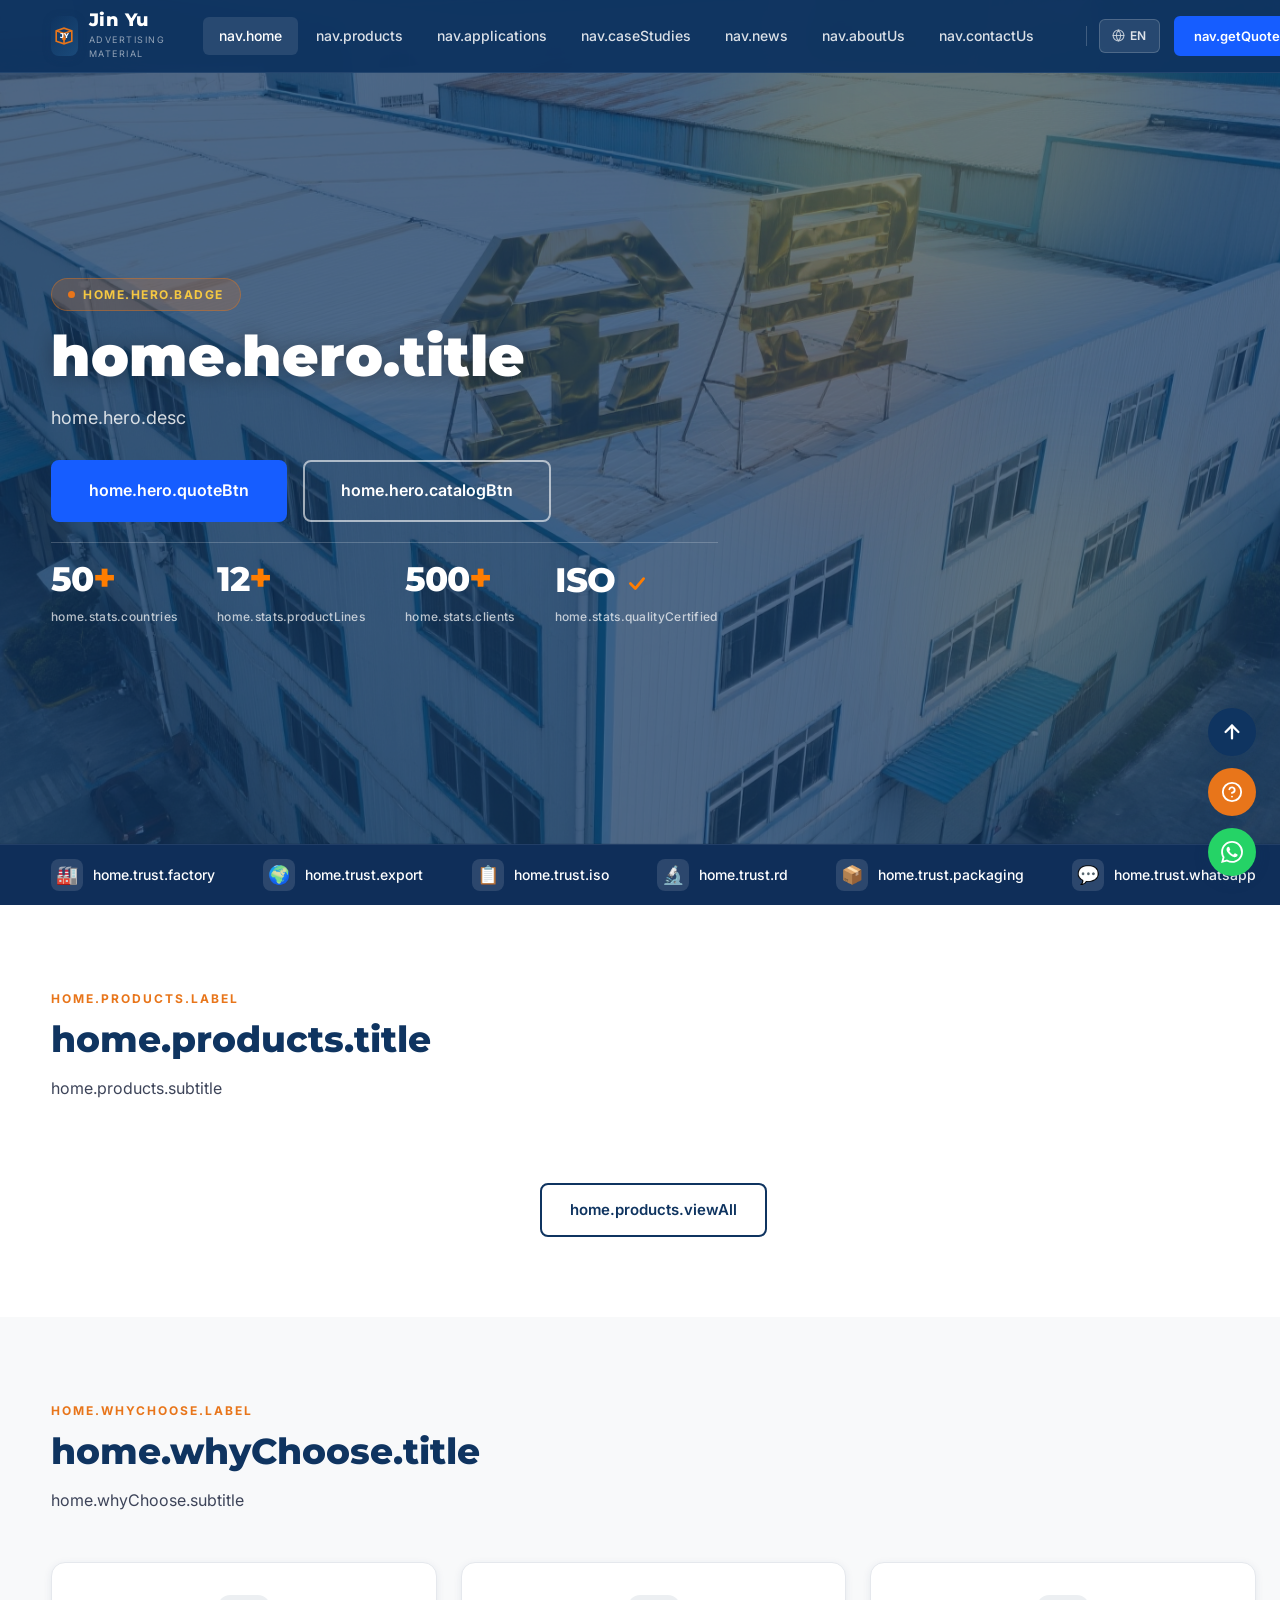
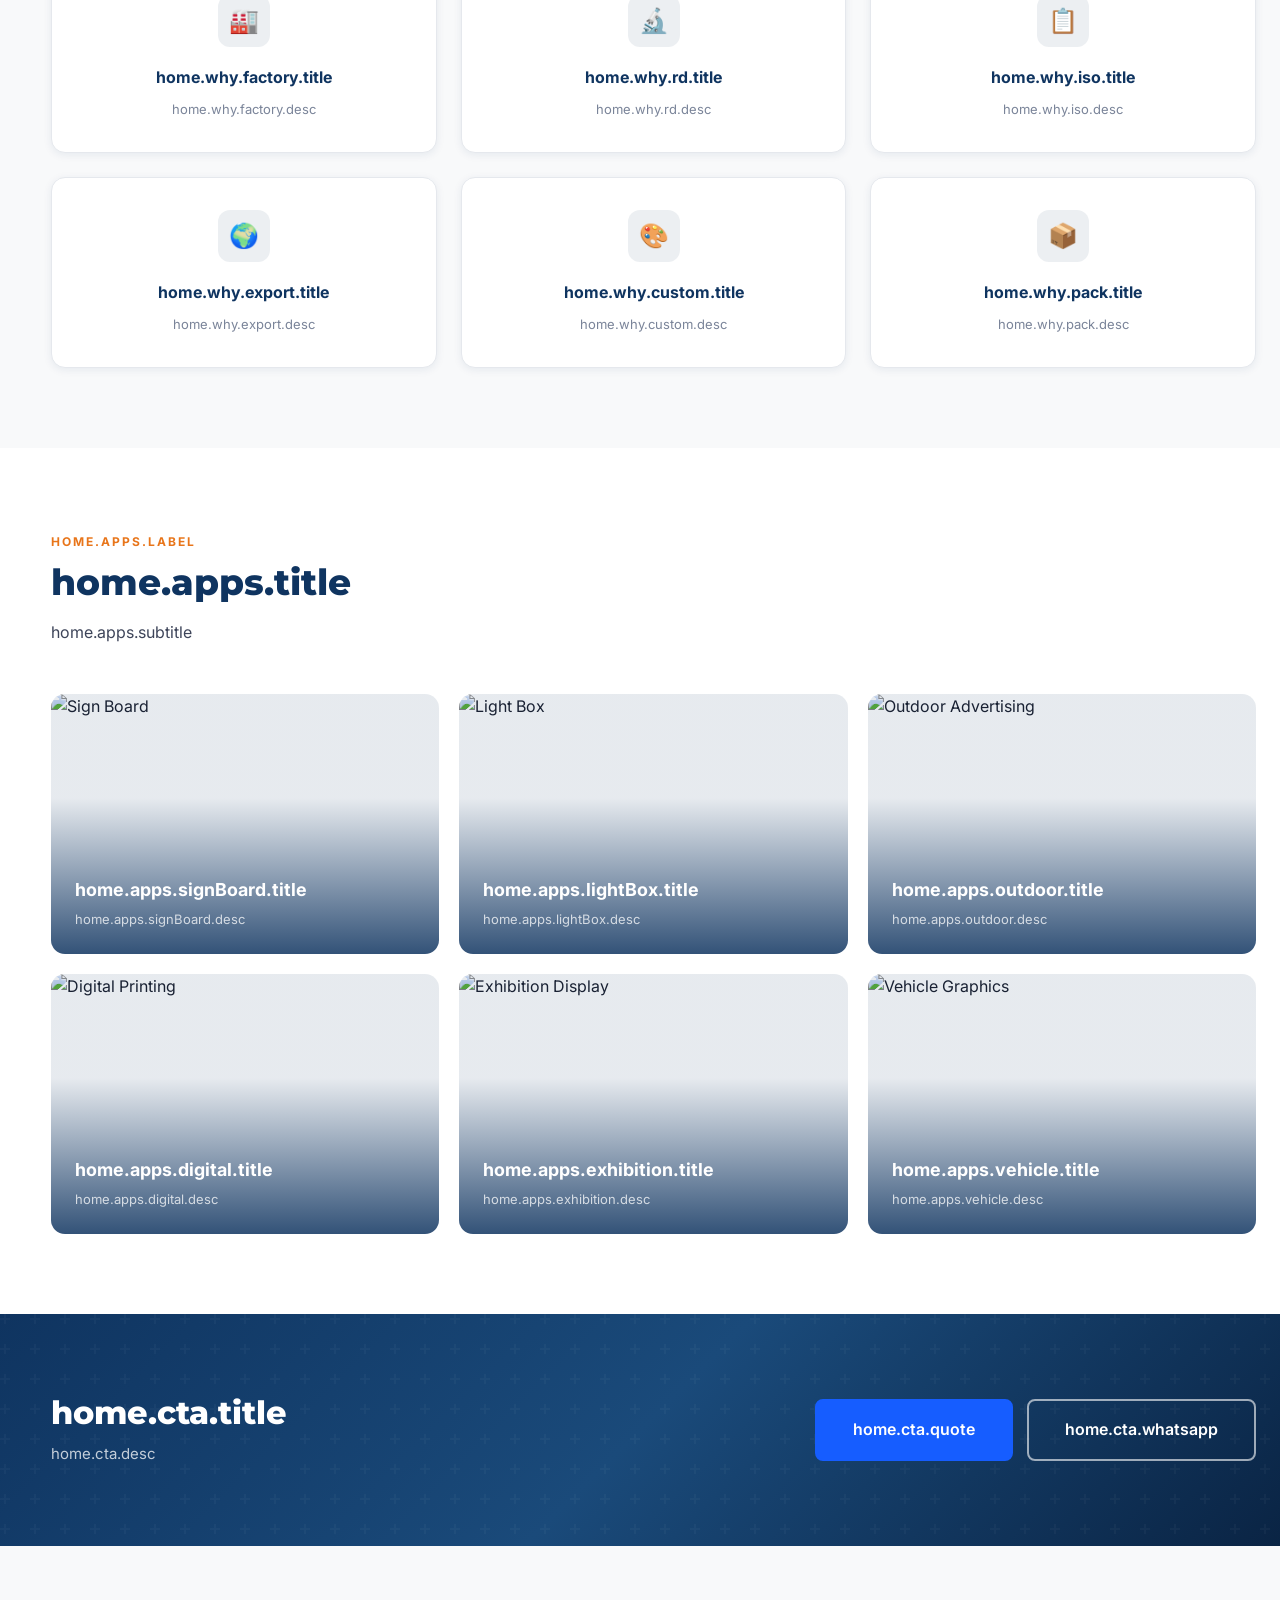
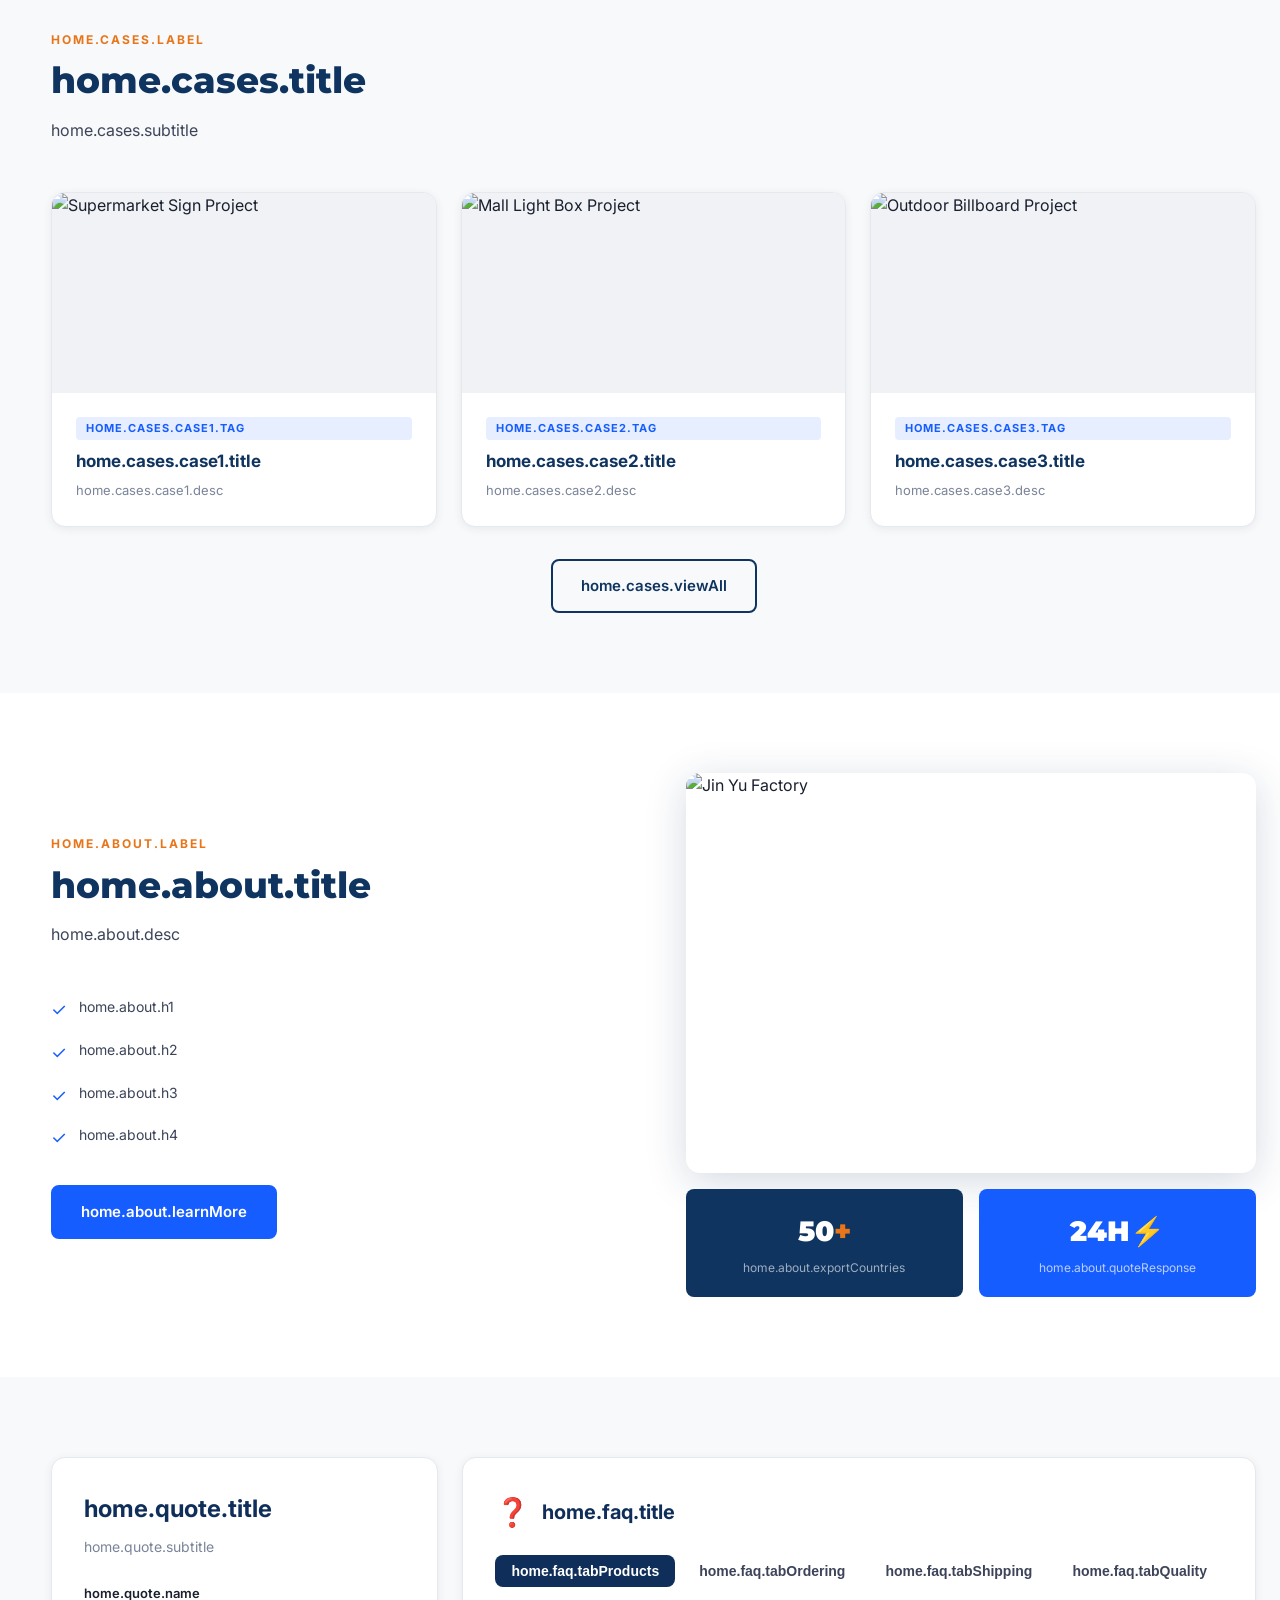
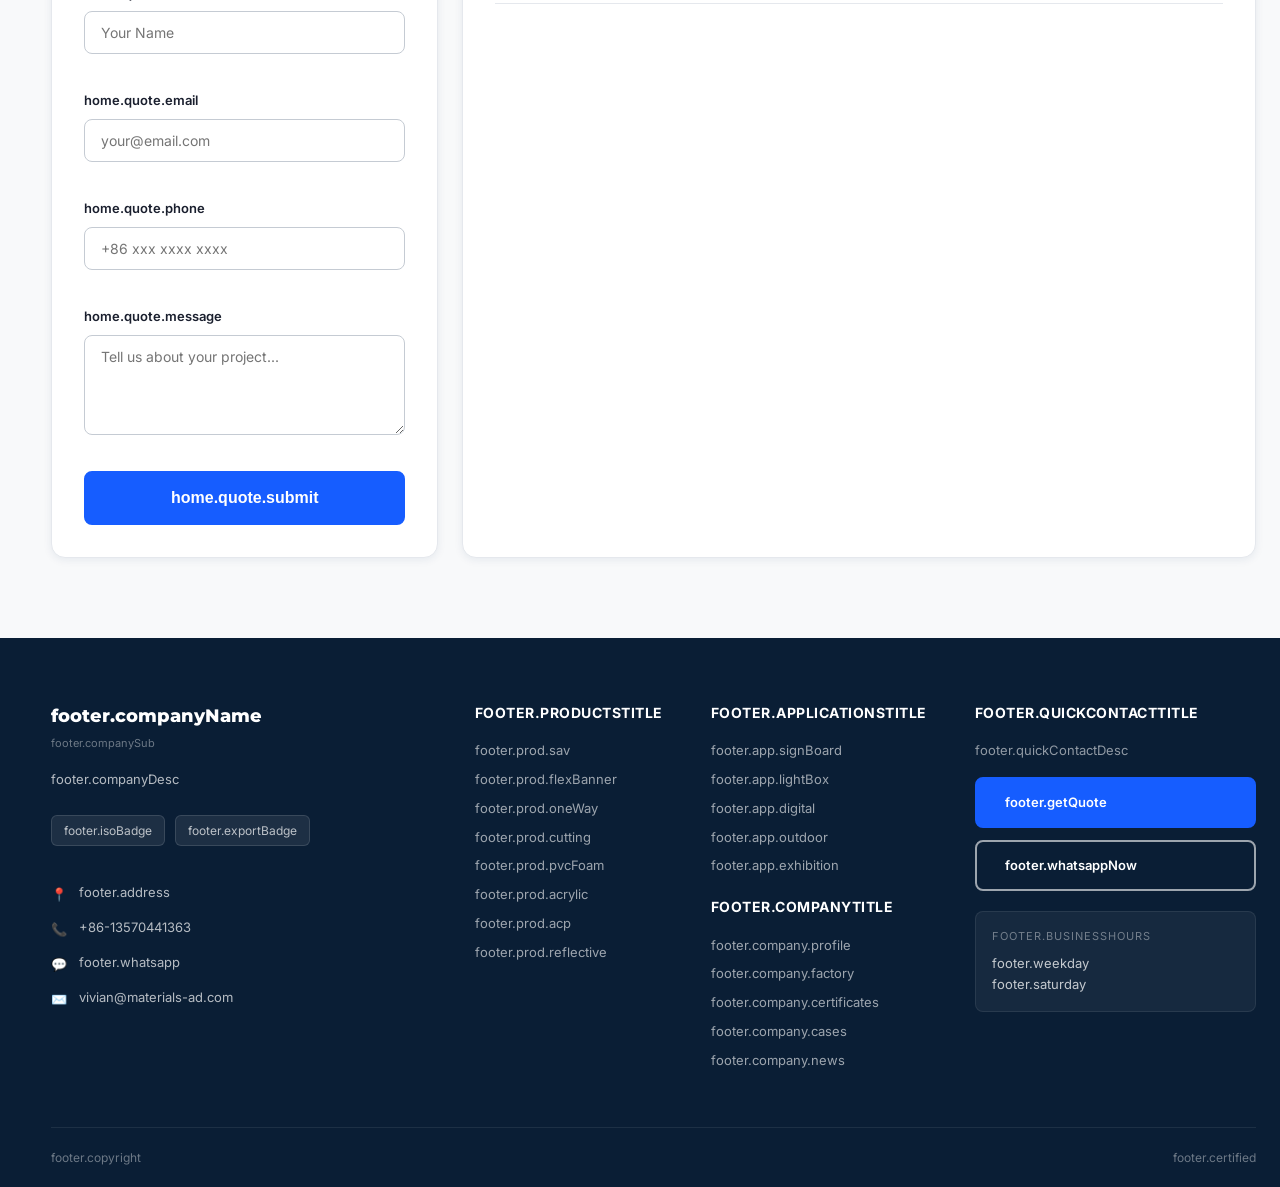
==== commit 40ab7986: "更新前端最新代码" ====
--- a/index.html
+++ b/index.html
@@ -1,1114 +1,1108 @@
-<!DOCTYPE html>
-<html lang="en">
-<head>
-  <meta charset="UTF-8" />
-  <meta name="viewport" content="width=device-width, initial-scale=1.0" />
-  <title>Foshan Jin Yu Advertising Material Co., Ltd – Premium Advertising Materials Manufacturer</title>
-  <meta name="description" content="Foshan Jin Yu Advertising Material Co., Ltd – Professional manufacturer of PVC foam board, acrylic sheet, self adhesive vinyl, flex banner, reflective sheet and advertising accessories. ISO 9001 certified. Export to Europe, America, Southeast Asia, Middle East." />
-  <meta name="keywords" content="PVC foam board, acrylic sheet, self adhesive vinyl, flex banner, reflective sheet, aluminum composite panel, advertising materials manufacturer, Foshan China" />
-  <link rel="canonical" href="https://www.jinyu2021.com/" />
-  <link rel="stylesheet" href="/styles.css" />
-  <!-- Open Graph -->
-  <meta property="og:title" content="Foshan Jin Yu Advertising Material Co., Ltd" />
-  <meta property="og:description" content="Premium advertising materials manufacturer – PVC foam board, acrylic sheet, vinyl, flex banner, reflective sheet. ISO 9001 certified." />
-  <meta property="og:type" content="website" />
-  <meta property="og:url" content="https://www.jinyu2021.com/" />
-  <script src="/i18n.js"></script>
-  <script src="/api.js"></script>
-</head>
-<body>
-
-<!-- ========== NAVIGATION ========== -->
-<nav class="navbar" id="navbar">
-  <div class="container">
-    <div class="nav-inner">
-      <a href="/" class="nav-logo">
-        <div class="logo-icon">
-          <svg viewBox="0 0 40 40" fill="none" xmlns="http://www.w3.org/2000/svg">
-            <path d="M8 28V12L20 8L32 12V28L20 32L8 28Z" stroke="#E8751A" stroke-width="2.5" fill="none"/>
-            <path d="M8 12L20 16L32 12" stroke="#E8751A" stroke-width="2.5"/>
-            <path d="M20 16V32" stroke="#E8751A" stroke-width="2.5"/>
-            <circle cx="20" cy="24" r="3" fill="#E8751A"/>
-            <text x="20" y="23" text-anchor="middle" fill="white" font-size="10" font-weight="800" font-family="Montserrat">JY</text>
-          </svg>
-        </div>
-        <div class="logo-text">
-          <div class="logo-name">Jin Yu</div>
-          <div class="logo-sub">Advertising Material</div>
-        </div>
-      </a>
-      <ul class="nav-menu" id="navMenu">
-        <li class="nav-item"><a href="/" class="nav-link active" data-i18n="nav.home">Home</a></li>
-        <li class="nav-item">
-          <a href="/products" class="nav-link" data-i18n="nav.products">Products <svg viewBox="0 0 10 6" fill="none" xmlns="http://www.w3.org/2000/svg"><path d="M1 1l4 4 4-4" stroke="currentColor" stroke-width="1.5" stroke-linecap="round"/></svg></a>
-          <div class="dropdown" id="nav-product-dropdown"></div>
-        </li>
-        <li class="nav-item">
-          <a href="/applications" class="nav-link" data-i18n="nav.applications">Applications <svg viewBox="0 0 10 6" fill="none" xmlns="http://www.w3.org/2000/svg"><path d="M1 1l4 4 4-4" stroke="currentColor" stroke-width="1.5" stroke-linecap="round"/></svg></a>
-          <div class="dropdown">
-            <a href="/applications#sign-board" data-i18n="nav.applications_sub.signBoard">Sign Board</a>
-            <a href="/applications#light-box" data-i18n="nav.applications_sub.lightBox">Light Box</a>
-            <a href="/applications#digital-printing" data-i18n="nav.applications_sub.digitalPrinting">Digital Printing</a>
-            <a href="/applications#outdoor-advertising" data-i18n="nav.applications_sub.outdoorAdvertising">Outdoor Advertising</a>
-            <a href="/applications#exhibition-display" data-i18n="nav.applications_sub.exhibitionDisplay">Exhibition Display</a>
-          </div>
-        </li>
-        <li class="nav-item"><a href="/case-studies" class="nav-link" data-i18n="nav.caseStudies">Cases / Videos</a></li>
-        <li class="nav-item">
-          <a href="/news" class="nav-link" data-i18n="nav.news">News <svg viewBox="0 0 10 6" fill="none" xmlns="http://www.w3.org/2000/svg"><path d="M1 1l4 4 4-4" stroke="currentColor" stroke-width="1.5" stroke-linecap="round"/></svg></a>
-          <div class="dropdown">
-            <a href="/news#industry-knowledge" data-i18n="nav.blog_sub.industryKnowledge">Industry Knowledge</a>
-            <a href="/news#material-guide" data-i18n="nav.blog_sub.materialGuide">Material Guide</a>
-            <a href="/news#printing-technology" data-i18n="nav.blog_sub.printingTechnology">Printing Technology</a>
-          </div>
-        </li>
-        <li class="nav-item">
-          <a href="/about" class="nav-link" data-i18n="nav.aboutUs">About Us <svg viewBox="0 0 10 6" fill="none" xmlns="http://www.w3.org/2000/svg"><path d="M1 1l4 4 4-4" stroke="currentColor" stroke-width="1.5" stroke-linecap="round"/></svg></a>
-          <div class="dropdown">
-            <a href="/about#company-profile" data-i18n="nav.about_sub.companyProfile">Company Profile</a>
-            <a href="/about#factory" data-i18n="nav.about_sub.factory">Factory</a>
-            <a href="/about#production-capacity" data-i18n="nav.about_sub.productionCapacity">Production Capacity</a>
-            <a href="/about#certificates" data-i18n="nav.about_sub.certificates">Certificates</a>
-          </div>
-        </li>
-        <li class="nav-item"><a href="/contact" class="nav-link" data-i18n="nav.contactUs">Contact Us</a></li>
-      </ul>
-      <!-- Nav Right: Social + CTA -->
-      <div class="nav-right">
-        <!-- Social Icons (动态加载) -->
-        <div class="nav-social" id="nav-social-icons"></div>
-        <!-- Divider -->
-        <div class="nav-divider"></div>
-        <!-- Language Switcher -->
-        <div class="nav-lang" id="language-switcher">
-          <div class="lang-display">
-            <svg viewBox="0 0 24 24" fill="none" stroke="currentColor" stroke-width="2" stroke-linecap="round" stroke-linejoin="round"><circle cx="12" cy="12" r="10"/><line x1="2" y1="12" x2="22" y2="12"/><path d="M12 2a15.3 15.3 0 014 10 15.3 15.3 0 01-4 10 15.3 15.3 0 01-4-10 15.3 15.3 0 014-10z"/></svg>
-            <span class="lang-code">EN</span>
-          </div>
-        </div>
-        <!-- Get a Quote -->
-        <a href="/contact" class="btn btn-primary btn-sm nav-cta" data-i18n="nav.getQuote">Get a Quote</a>
-      </div>
-      <div class="nav-hamburger" id="hamburger" onclick="toggleMenu()">
-        <span></span><span></span><span></span>
-      </div>
-    </div>
-  </div>
-</nav>
-
-<!-- ========== HERO ========== -->
-<section class="hero">
-  <div class="hero-bg" style="background-image: url('/images/factory-hero.jpg');"></div>
-  <div class="hero-overlay"></div>
-  <div class="hero-bokeh">
-    <div class="bokeh-spot bokeh-1"></div>
-    <div class="bokeh-spot bokeh-2"></div>
-    <div class="bokeh-spot bokeh-3"></div>
-    <div class="bokeh-spot bokeh-4"></div>
-  </div>
-  <div class="container">
-    <div class="hero-content">
-      <div class="hero-badge">
-        <div class="dot"></div>
-        <span data-i18n="home.hero.badge" data-i18n-vi="Nhà máy vật liệu quảng cáo số 1 của bạn tại Trung Quốc">Your #1 Advertising Material Factory in China</span>
-      </div>
-      <h1 data-i18n-html="home.hero.title" data-i18n-vi="Nhà máy vật liệu quảng cáo <span class='hero-accent'>#1</span> của bạn tại Trung Quốc">Your <span class="hero-accent">#1</span> Advertising Material<br>Factory in China</h1>
-      <p data-i18n="home.hero.desc" data-i18n-vi="Nhà sản xuất chuyên nghiệp tấm xốp PVC, tấm acrylic, vinyl tự dính, bạt flex, tấm phản quang và nhiều hơn nữa. Chứng nhận ISO 9001. Xuất khẩu đến hơn 50 quốc gia trên toàn thế giới.">Professional manufacturer of PVC foam board, acrylic sheet, self adhesive vinyl, flex banner, reflective sheet and more. ISO 9001 certified. Export to 50+ countries worldwide.</p>
-      <div class="hero-actions">
-        <a href="/contact" class="btn btn-primary btn-lg" data-i18n="home.hero.quoteBtn" data-i18n-vi="Nhận báo giá">Get a Quote</a>
-        <a href="#" class="btn btn-outline btn-lg" onclick="return false;" data-i18n="home.hero.catalogBtn" data-i18n-vi="Tải catalog">Download Catalog</a>
-      </div>
-
-      <!-- Hero Stats -->
-      <div class="hero-stats" id="heroStatsContainer">
-        <div class="hero-stat-item">
-          <span class="hero-stat-num">50<span class="hero-stat-plus">+</span></span>
-          <span class="hero-stat-label" data-i18n="home.stats.countries" data-i18n-vi="Quốc gia & Vùng lãnh thổ">Countries & Regions</span>
-        </div>
-        <div class="hero-stat-item">
-          <span class="hero-stat-num">12<span class="hero-stat-plus">+</span></span>
-          <span class="hero-stat-label" data-i18n="home.stats.productLines" data-i18n-vi="Dòng sản phẩm cốt lõi">Core Product Lines</span>
-        </div>
-        <div class="hero-stat-item">
-          <span class="hero-stat-num">500<span class="hero-stat-plus">+</span></span>
-          <span class="hero-stat-label" data-i18n="home.stats.clients" data-i18n-vi="Khách hàng toàn cầu">Global Clients</span>
-        </div>
-        <div class="hero-stat-item">
-          <span class="hero-stat-num hero-stat-iso">ISO <svg viewBox="0 0 20 20" fill="none" xmlns="http://www.w3.org/2000/svg" width="22" height="22" style="display:inline;vertical-align:middle;margin-left:2px;"><path d="M4 10.5L8.5 15L16 6" stroke="#FF7D00" stroke-width="2.5" stroke-linecap="round" stroke-linejoin="round"/></svg></span>
-          <span class="hero-stat-label" data-i18n="home.stats.qualityCertified" data-i18n-vi="Chứng nhận chất lượng">Quality Certified</span>
-        </div>
-      </div>
-
-    </div>
-  </div>
-</section>
-
-<!-- ========== TRUST BAR ========== -->
-<section class="trust-bar">
-  <div class="container">
-    <div class="trust-bar-inner" id="trustBarInner">
-      <div class="trust-item">
-        <span class="icon">🏭</span>
-        <span data-i18n="home.trust.factory" data-i18n-vi="Nhà máy tại Foshan">Own Factory in Foshan</span>
-      </div>
-      <div class="trust-item">
-        <span class="icon">🌍</span>
-        <span data-i18n="home.trust.export" data-i18n-vi="Xuất khẩu đến 50+ quốc gia">Export to 50+ Countries</span>
-      </div>
-      <div class="trust-item">
-        <span class="icon">📋</span>
-        <span data-i18n="home.trust.iso" data-i18n-vi="Chứng nhận ISO 9001">ISO 9001 Certified</span>
-      </div>
-      <div class="trust-item">
-        <span class="icon">🔬</span>
-        <span data-i18n="home.trust.rd" data-i18n-vi="Đội ngũ R&D nội bộ">In-house R&D Team</span>
-      </div>
-      <div class="trust-item">
-        <span class="icon">📦</span>
-        <span data-i18n="home.trust.packaging" data-i18n-vi="Đóng gói xuất khẩu tùy chỉnh">Custom Export Packaging</span>
-      </div>
-      <div class="trust-item">
-        <span class="icon">💬</span>
-        <span data-i18n="home.trust.whatsapp" data-i18n-vi="WhatsApp: +86 138 0882 8019">WhatsApp: +86 138 0882 8019</span>
-      </div>
-    </div>
-  </div>
-</section>
-
-<!-- ========== PRODUCTS ========== -->
-<section class="section" id="products">
-  <div class="container">
-    <div class="section-header">
-      <div class="label" data-i18n="home.products.label" data-i18n-vi="Sản phẩm của chúng tôi">Our Products</div>
-      <h2 data-i18n="home.products.title" data-i18n-vi="Đầy đủ các loại vật liệu quảng cáo">Full Range of Advertising Materials</h2>
-      <p data-i18n="home.products.subtitle" data-i18n-vi="Từ tấm cứng đến màng vinyl linh hoạt, chúng tôi sản xuất và cung cấp đầy đủ các loại vật liệu quảng cáo cho làm biển hiệu, in kỹ thuật số và ứng dụng trưng bày trên toàn thế giới.">From rigid boards to flexible vinyl films, we manufacture and supply a comprehensive range of advertising materials for sign-making, digital printing, and display applications worldwide.</p>
-    </div>
-    <div id="homeProductsGrid" class="grid-4" style="margin-bottom:32px;"></div>
-    <div style="text-align:center;">
-      <a href="/products" class="btn btn-outline-dark" data-i18n="home.products.viewAll" data-i18n-vi="Xem tất cả sản phẩm">View All Products</a>
-    </div>
-  </div>
-</section>
-
-<!-- ========== WHY CHOOSE US ========== -->
-<section class="section bg-light">
-  <div class="container">
-    <div class="section-header">
-      <div class="label" data-i18n="home.whyChoose.label" data-i18n-vi="Tại sao chọn chúng tôi">Why Choose Us</div>
-      <h2 data-i18n="home.whyChoose.title" data-i18n-vi="Đối tác vật liệu quảng cáo đáng tin cậy của bạn">Your Reliable Advertising Material Partner</h2>
-      <p data-i18n="home.whyChoose.subtitle" data-i18n-vi="Chúng tôi kết hợp sự xuất sắc trong sản xuất với chuyên môn thương mại toàn cầu để cung cấp chất lượng nhất quán và giá cả cạnh tranh cho ngườ mua B2B trên toàn thế giới.">We combine manufacturing excellence with global trade expertise to deliver consistent quality and competitive pricing for B2B buyers worldwide.</p>
-    </div>
-    <div class="grid-3" id="whyChooseUsGrid">
-      <div class="feature-card">
-        <div class="feature-icon">🏭</div>
-        <h3 data-i18n="home.why.factory.title" data-i18n-vi="Sản xuất tại nhà máy riêng">Own Factory Production</h3>
-        <p data-i18n="home.why.factory.desc" data-i18n-vi="Sản xuất tích hợp dọc tại Foshan – từ mua nguyên liệu thô đến thành phẩm. Kiểm soát chất lượng đầy đủ ở mọi công đoạn.">Vertically integrated manufacturing in Foshan – from raw material procurement to finished product. Full quality control at every stage.</p>
-      </div>
-      <div class="feature-card">
-        <div class="feature-icon">🔬</div>
-        <h3 data-i18n="home.why.rd.title" data-i18n-vi="Đội ngũ R&D nội bộ">In-house R&D Team</h3>
-        <p data-i18n="home.why.rd.desc" data-i18n-vi="Đội ngũ R&D chuyên dụng được thành lập năm 2023. Liên tục đổi mới sản phẩm và công thức tùy chỉnh để đáp ứng yêu cầu thị trường cụ thể của bạn.">Dedicated R&D team established in 2023. Continuous product innovation and custom formulation to meet your specific market requirements.</p>
-      </div>
-      <div class="feature-card">
-        <div class="feature-icon">📋</div>
-        <h3 data-i18n="home.why.iso.title" data-i18n-vi="Chứng nhận ISO 9001">ISO 9001 Certified</h3>
-        <p data-i18n="home.why.iso.desc" data-i18n-vi="Đạt chứng nhận quản lý chất lượng ISO 9001 vào năm 2024. Quy trình tiêu chuẩn hóa đảm bảo chất lượng sản phẩm nhất quán từng đợt.">Achieved ISO 9001 quality management certification in 2024. Standardized processes ensure consistent product quality batch after batch.</p>
-      </div>
-      <div class="feature-card">
-        <div class="feature-icon">🌍</div>
-        <h3 data-i18n="home.why.export.title" data-i18n-vi="Kinh nghiệm xuất khẩu toàn cầu">Global Export Experience</h3>
-        <p data-i18n="home.why.export.desc" data-i18n-vi="Xuất khẩu đến châu Âu, châu Mỹ, Đông Nam Á và Trung Đông từ năm 2022. Chúng tôi hiểu rõ tuân thủ, tài liệu và logistics.">Exporting to Europe, Americas, Southeast Asia, and the Middle East since 2022. We understand compliance, documentation and logistics.</p>
-      </div>
-      <div class="feature-card">
-        <div class="feature-icon">🎨</div>
-        <h3 data-i18n="home.why.custom.title" data-i18n-vi="Tùy chỉnh đầy đủ">Full Customization</h3>
-        <p data-i18n="home.why.custom.desc" data-i18n-vi="Có sẵn kích thước, màu sắc, độ dày, bề mặt hoàn thiện và thương hiệu OEM tùy chỉnh. Chúng tôi làm việc chặt chẽ với khách hàng trong phát triển sản phẩm.">Custom sizes, colors, thickness, surface finish, and OEM branding available. We work closely with clients on product development.</p>
-      </div>
-      <div class="feature-card">
-        <div class="feature-icon">📦</div>
-        <h3 data-i18n="home.why.pack.title" data-i18n-vi="Đóng gói cấp xuất khẩu">Export-grade Packaging</h3>
-        <p data-i18n="home.why.pack.desc" data-i18n-vi="Sản phẩm được đóng gói theo tiêu chuẩn vận chuyển quốc tế. Thùng carton, pallet và bảo vệ chống ẩm đảm bảo giao hàng an toàn trên toàn thế giới.">Products are packed to international shipping standards. Cartons, pallets, and moisture protection ensure safe delivery worldwide.</p>
-      </div>
-    </div>
-  </div>
-</section>
-
-<!-- ========== APPLICATIONS ========== -->
-<section class="section">
-  <div class="container">
-    <div class="section-header">
-      <div class="label" data-i18n="home.apps.label" data-i18n-vi="Ứng dụng">Applications</div>
-      <h2 data-i18n="home.apps.title" data-i18n-vi="Vật liệu của chúng tôi hoạt động ở đâu">Where Our Materials Perform</h2>
-      <p data-i18n="home.apps.subtitle" data-i18n-vi="Vật liệu quảng cáo của chúng tôi được tin tưởng trong nhiều ứng dụng làm biển hiệu thương mại và công nghiệp trên toàn thế giới.">Our advertising materials are trusted across a wide range of commercial and industrial sign-making applications globally.</p>
-    </div>
-    <div class="grid-3" style="gap:20px;">
-      <div class="app-card" onclick="location.href='/applications#sign-board'">
-        <img src="https://images.unsplash.com/photo-1556742049-0cfed4f6a45d?w=700&q=75" alt="Sign Board" loading="lazy" />
-        <div class="app-card-overlay">
-          <h3 data-i18n="home.apps.signBoard.title" data-i18n-vi="Biển hiệu">Sign Board</h3>
-          <p data-i18n="home.apps.signBoard.desc" data-i18n-vi="Biển hiệu bán lẻ, mặt tiền cửa hàng, biển doanh nghiệp">Retail signage, shop fronts, business signs</p>
-        </div>
-      </div>
-      <div class="app-card" onclick="location.href='/applications#light-box'">
-        <img src="https://images.unsplash.com/photo-1611162617213-7d7a39e9b1d7?w=700&q=75" alt="Light Box" loading="lazy" />
-        <div class="app-card-overlay">
-          <h3 data-i18n="home.apps.lightBox.title" data-i18n-vi="Hộp đèn">Light Box</h3>
-          <p data-i18n="home.apps.lightBox.desc" data-i18n-vi="Quảng cáo có đèn, màn hình trung tâm thương mại">Illuminated advertising, mall displays</p>
-        </div>
-      </div>
-      <div class="app-card" onclick="location.href='/applications#outdoor-advertising'">
-        <img src="https://images.unsplash.com/photo-1477959858617-67f85cf4f1df?w=700&q=75" alt="Outdoor Advertising" loading="lazy" />
-        <div class="app-card-overlay">
-          <h3 data-i18n="home.apps.outdoor.title" data-i18n-vi="Quảng cáo ngoài trờ">Outdoor Advertising</h3>
-          <p data-i18n="home.apps.outdoor.desc" data-i18n-vi="Biển quảng cáo, băng rôn, biển hiệu đường phố">Billboards, banners, street signage</p>
-        </div>
-      </div>
-      <div class="app-card" onclick="location.href='/applications#digital-printing'">
-        <img src="https://images.unsplash.com/photo-1586281380349-632531db7ed4?w=700&q=75" alt="Digital Printing" loading="lazy" />
-        <div class="app-card-overlay">
-          <h3 data-i18n="home.apps.digital.title" data-i18n-vi="In kỹ thuật số">Digital Printing</h3>
-          <p data-i18n="home.apps.digital.desc" data-i18n-vi="In UV, chất nền in dung môi">UV printing, solvent printing substrates</p>
-        </div>
-      </div>
-      <div class="app-card" onclick="location.href='/applications#exhibition-display'">
-        <img src="https://images.unsplash.com/photo-1540575467063-178a50c2df87?w=700&q=75" alt="Exhibition Display" loading="lazy" />
-        <div class="app-card-overlay">
-          <h3 data-i18n="home.apps.exhibition.title" data-i18n-vi="Trưng bày triển lãm">Exhibition Display</h3>
-          <p data-i18n="home.apps.exhibition.desc" data-i18n-vi="Gian hàng hội chợ, standee, màn hình pop-up">Trade show stands, roll-ups, pop-up displays</p>
-        </div>
-      </div>
-      <div class="app-card" onclick="location.href='/applications#sign-board'">
-        <img src="https://images.unsplash.com/photo-1605117882932-f9e32b03fea9?w=700&q=75" alt="Vehicle Graphics" loading="lazy" />
-        <div class="app-card-overlay">
-          <h3 data-i18n="home.apps.vehicle.title" data-i18n-vi="Đồ họa xe">Vehicle Graphics</h3>
-          <p data-i18n="home.apps.vehicle.desc" data-i18n-vi="Dán xe, thương hiệu đội xe, phim cửa sổ">Vehicle wraps, fleet branding, window films</p>
-        </div>
-      </div>
-    </div>
-  </div>
-</section>
-
-<!-- ========== CTA BANNER ========== -->
-<section class="section cta-banner">
-  <div class="container">
-    <div class="cta-content">
-      <div class="cta-text">
-        <h2 data-i18n="home.cta.title" data-i18n-vi="Sẵn sàng mua vật liệu quảng cáo cao cấp?">Ready to Source Premium Advertising Materials?</h2>
-        <p data-i18n="home.cta.desc" data-i18n-vi="Liên hệ đội ngũ của chúng tôi ngay hôm nay để biết thông số kỹ thuật sản phẩm, giá cả và chi tiết vận chuyển xuất khẩu. Chúng tôi phản hồi trong vòng 24 giờ vào ngày làm việc.">Contact our team today for product specifications, pricing, and export shipping details. We respond within 24 hours on business days.</p>
-      </div>
-      <div class="cta-actions">
-        <a href="/contact" class="btn btn-primary btn-lg" data-i18n="home.cta.quote" data-i18n-vi="Nhận báo giá">Get a Quote</a>
-        <a href="https://wa.me/8613808828019" target="_blank" class="btn btn-outline btn-lg" data-i18n="home.cta.whatsapp" data-i18n-vi="💬 WhatsApp">💬 WhatsApp Us</a>
-      </div>
-    </div>
-  </div>
-</section>
-
-<!-- ========== CASE STUDIES PREVIEW ========== -->
-<section class="section bg-light">
-  <div class="container">
-    <div class="section-header">
-      <div class="label" data-i18n="home.cases.label" data-i18n-vi="Nghiên cứu điển hình">Case Studies</div>
-      <h2 data-i18n="home.cases.title" data-i18n-vi="Dự án thực tế. Kết quả thực tế.">Real Projects. Real Results.</h2>
-      <p data-i18n="home.cases.subtitle" data-i18n-vi="Xem vật liệu quảng cáo của chúng tôi đã được triển khai trong các dự án thương mại trên nhiều thị trường toàn cầu như thế nào.">See how our advertising materials have been deployed in commercial projects across multiple markets worldwide.</p>
-    </div>
-    <div class="grid-3">
-      <div class="card" onclick="location.href='/case-studies#supermarket'" style="cursor:pointer;">
-        <div class="card-img">
-          <img src="https://images.unsplash.com/photo-1601598851547-4302969d0614?w=600&q=75" alt="Supermarket Sign Project" loading="lazy" />
-        </div>
-        <div class="card-body">
-          <div class="card-tag" data-i18n="home.cases.case1.tag" data-i18n-vi="Bán lẻ">Retail</div>
-          <h3 data-i18n="home.cases.case1.title" data-i18n-vi="Dự án biển hiệu siêu thị">Supermarket Sign Project</h3>
-          <p data-i18n="home.cases.case1.desc" data-i18n-vi="Hệ thống biển hiệu trong cửa hàng hoàn chỉnh sử dụng tấm xốp PVC và vinyl tự dính cho chuỗi siêu thị lớn tại Đông Nam Á.">Complete in-store signage system using PVC foam board and self-adhesive vinyl for a major supermarket chain in Southeast Asia.</p>
-        </div>
-      </div>
-      <div class="card" onclick="location.href='/case-studies#mall-lightbox'" style="cursor:pointer;">
-        <div class="card-img">
-          <img src="https://images.unsplash.com/photo-1513475382585-d06e58bcb0e0?w=600&q=75" alt="Mall Light Box Project" loading="lazy" />
-        </div>
-        <div class="card-body">
-          <div class="card-tag" data-i18n="home.cases.case2.tag" data-i18n-vi="Thương mại">Commercial</div>
-          <h3 data-i18n="home.cases.case2.title" data-i18n-vi="Dự án hộp đèn trung tâm thương mại">Mall Light Box Project</h3>
-          <p data-i18n="home.cases.case2.desc" data-i18n-vi="Tấm hộp đèn mica và bạt PVC được lắp đặt tại trung tâm thương mại ở Trung Đông với hiệu suất đèn nền nhất quán.">Acrylic and PVC flex banner light box panels installed across a shopping mall in the Middle East with consistent backlit performance.</p>
-        </div>
-      </div>
-      <div class="card" onclick="location.href='/case-studies#outdoor-billboard'" style="cursor:pointer;">
-        <div class="card-img">
-          <img src="https://images.unsplash.com/photo-1519501025264-65ba15a82390?w=600&q=75" alt="Outdoor Billboard Project" loading="lazy" />
-        </div>
-        <div class="card-body">
-          <div class="card-tag" data-i18n="home.cases.case3.tag" data-i18n-vi="Ngoài trờ">Outdoor</div>
-          <h3 data-i18n="home.cases.case3.title" data-i18n-vi="Dự án biển quảng cáo ngoài trờ">Outdoor Billboard Project</h3>
-          <p data-i18n="home.cases.case3.desc" data-i18n-vi="Cung cấp bạt quảng cáo khổ lớn và tấm nhôm composite cho mạng lưới biển quảng cáo ven đường trên các thị trường châu Âu.">Large-format flex banner and aluminum composite panel supply for roadside billboard networks across European markets.</p>
-        </div>
-      </div>
-    </div>
-    <div style="text-align:center;margin-top:32px;">
-      <a href="/case-studies" class="btn btn-outline-dark" data-i18n="home.cases.viewAll" data-i18n-vi="Xem tất cả nghiên cứu điển hình">View All Case Studies</a>
-    </div>
-  </div>
-</section>
-
-<!-- ========== ABOUT SNIPPET ========== -->
-<section class="section">
-  <div class="container">
-    <div style="display:grid;grid-template-columns:1fr 1fr;gap:64px;align-items:center;">
-      <div>
-        <div class="section-header">
-          <div class="label" data-i18n="home.about.label">About Us</div>
-          <h2 data-i18n="home.about.title">Factory-Direct Since 2009</h2>
-          <p data-i18n="home.about.desc">Foshan Jin Yu Advertising Material Co., Ltd is a professional advertising materials manufacturer integrating design, R&D, production and sales. Located in LiShui Town, Nanhai District, Foshan – the heart of China's advertising materials industry.</p>
-        </div>
-        <ul style="margin-bottom:32px;" id="aboutHighlightsList">
-          <li style="display:flex;align-items:flex-start;gap:12px;margin-bottom:14px;">
-            <span style="color:var(--accent-blue);font-size:18px;flex-shrink:0;">✓</span>
-            <span style="font-size:14px;color:var(--gray-700);" data-i18n="home.about.h1">ISO 9001 quality management certification achieved in 2024</span>
-          </li>
-          <li style="display:flex;align-items:flex-start;gap:12px;margin-bottom:14px;">
-            <span style="color:var(--accent-blue);font-size:18px;flex-shrink:0;">✓</span>
-            <span style="font-size:14px;color:var(--gray-700);" data-i18n="home.about.h2">First international client partnership at Canton Fair, October 2022</span>
-          </li>
-          <li style="display:flex;align-items:flex-start;gap:12px;margin-bottom:14px;">
-            <span style="color:var(--accent-blue);font-size:18px;flex-shrink:0;">✓</span>
-            <span style="font-size:14px;color:var(--gray-700);" data-i18n="home.about.h3">In-house R&D team established in March 2023</span>
-          </li>
-          <li style="display:flex;align-items:flex-start;gap:12px;">
-            <span style="color:var(--accent-blue);font-size:18px;flex-shrink:0;">✓</span>
-            <span style="font-size:14px;color:var(--gray-700);" data-i18n="home.about.h4">Production lines expanded with advanced equipment in July 2023</span>
-          </li>
-        </ul>
-        <a href="/about" class="btn btn-primary" data-i18n="home.about.learnMore">Learn More About Us</a>
-      </div>
-      <div>
-        <div style="border-radius:var(--radius-lg);overflow:hidden;box-shadow:var(--shadow-lg);">
-          <img id="aboutMainImage" src="https://images.unsplash.com/photo-1565361987956-9be6e2b9e6e5?w=800&q=80" alt="Jin Yu Factory" style="width:100%;height:400px;object-fit:cover;" />
-        </div>
-        <div style="display:grid;grid-template-columns:1fr 1fr;gap:16px;margin-top:16px;">
-          <div style="background:var(--primary);border-radius:var(--radius);padding:20px;text-align:center;">
-            <div id="aboutExportNum" style="font-family:Montserrat,sans-serif;font-size:28px;font-weight:900;color:white;">50<span style="color:var(--orange)">+</span></div>
-            <div style="font-size:12px;color:rgba(255,255,255,0.6);margin-top:4px;" data-i18n="home.about.exportCountries">Export Countries</div>
-          </div>
-          <div style="background:var(--accent-blue);border-radius:var(--radius);padding:20px;text-align:center;">
-            <div style="font-family:Montserrat,sans-serif;font-size:28px;font-weight:900;color:white;">24H<span style="color:#F5C842">⚡</span></div>
-            <div style="font-size:12px;color:rgba(255,255,255,0.7);margin-top:4px;" data-i18n="home.about.quoteResponse">Quote Response</div>
-          </div>
-        </div>
-      </div>
-    </div>
-  </div>
-</section>
-
-<!-- ========== QUOTE & FAQ ========== -->
-<section class="section bg-light" id="quote-faq">
-  <div class="container">
-    <div class="grid-2">
-      <!-- Left: Quote Form -->
-      <div class="quote-form-box">
-        <h2 class="quote-title" data-i18n="home.quote.title">Send Us Your Project Details</h2>
-        <p class="quote-subtitle" data-i18n="home.quote.subtitle">Get a Quote Within 24 Hours</p>
-        <form class="quote-form">
-          <div class="form-group">
-            <label for="quote-name" data-i18n="home.quote.name">Name *</label>
-            <input type="text" id="quote-name" class="form-input" data-i18n-placeholder="home.quote.namePlaceholder" placeholder="Your Name" required>
-          </div>
-          <div class="form-group">
-            <label for="quote-email" data-i18n="home.quote.email">Email *</label>
-            <input type="email" id="quote-email" class="form-input" data-i18n-placeholder="home.quote.emailPlaceholder" placeholder="your@email.com" required>
-          </div>
-          <div class="form-group">
-            <label for="quote-phone" data-i18n="home.quote.phone">Phone *</label>
-            <input type="tel" id="quote-phone" class="form-input" data-i18n-placeholder="home.quote.phonePlaceholder" placeholder="+86 xxx xxxx xxxx" required>
-          </div>
-          <div class="form-group">
-            <label for="quote-message" data-i18n="home.quote.message">Message *</label>
-            <textarea id="quote-message" class="form-textarea" data-i18n-placeholder="home.quote.messagePlaceholder" placeholder="Tell us about your project..." rows="4" required></textarea>
-          </div>
-          <button type="submit" class="btn btn-primary btn-lg" style="width: 100%; justify-content: center;" data-i18n="home.quote.submit">Submit</button>
-        </form>
-      </div>
-
-      <!-- Right: FAQ -->
-      <div class="faq-box">
-        <div class="faq-header">
-          <span class="faq-icon">❓</span>
-          <h2 class="faq-title" data-i18n="home.faq.title">We're Here to Answer All Your Questions</h2>
-        </div>
-        <div class="faq-tabs">
-          <button class="faq-tab active" data-tab="products" data-i18n="home.faq.tabProducts">Products</button>
-          <button class="faq-tab" data-tab="ordering" data-i18n="home.faq.tabOrdering">Ordering & Payment</button>
-          <button class="faq-tab" data-tab="shipping" data-i18n="home.faq.tabShipping">Shipping & Delivery</button>
-          <button class="faq-tab" data-tab="quality" data-i18n="home.faq.tabQuality">Quality & Certification</button>
-        </div>
-                <div class="faq-content show" id="products-faq"></div>
-        <div class="faq-content" id="ordering-faq"></div>
-        <div class="faq-content" id="shipping-faq"></div>
-        <div class="faq-content" id="quality-faq"></div>
-
-</section>
-
-<!-- ========== FOOTER ========== -->
-<footer class="footer">
-  <div class="container">
-    <div class="footer-grid">
-      <div class="footer-brand">
-        <div class="footer-logo-name" data-i18n="footer.companyName">Foshan Jin Yu Advertising Material Co., Ltd</div>
-        <div class="footer-logo-sub" data-i18n="footer.companySub">Professional Advertising Materials Manufacturer Since 2009</div>
-        <p data-i18n="footer.companyDesc">Integrated design, R&D, production and sales of advertising materials. ISO 9001 certified. Exporting to Europe, Americas, Southeast Asia, Middle East and beyond.</p>
-        <div style="display:flex;gap:10px;flex-wrap:wrap;margin-top:8px;">
-          <span class="cert-badge" data-i18n="footer.isoBadge">🏅 ISO 9001</span>
-          <span class="cert-badge" data-i18n="footer.exportBadge">🌍 Global Export</span>
-        </div>
-        <div id="footer-social-icons" style="display:flex;gap:12px;margin-top:16px;align-items:center;"></div>
-        <div style="margin-top:20px;">
-          <div class="footer-contact-item"><span class="fi">📍</span><span data-i18n="footer.address">D3168, U+Zhigu Industrial Park, LiShui Town, Nanhai District, Foshan City, Guangdong Province, China</span></div>
-          <div class="footer-contact-item"><span class="fi">📞</span><span><a href="tel:+8613570441363" style="color:rgba(255,255,255,0.7)">+86-13570441363</a></span></div>
-          <div class="footer-contact-item"><span class="fi">💬</span><span><a href="https://wa.me/8613808828019" target="_blank" style="color:rgba(255,255,255,0.7)" data-i18n="footer.whatsapp">WhatsApp: +86 138 0882 8019</a></span></div>
-          <div class="footer-contact-item"><span class="fi">✉️</span><span><a href="mailto:vivian@materials-ad.com" style="color:rgba(255,255,255,0.7)">vivian@materials-ad.com</a></span></div>
-        </div>
-      </div>
-      <div class="footer-col">
-        <h4 data-i18n="footer.productsTitle">Products</h4>
-        <a href="/products#self-adhesive-vinyl" data-i18n="footer.prod.sav">Self Adhesive Vinyl</a>
-        <a href="/products#flex-banner" data-i18n="footer.prod.flexBanner">PVC Flex Banner</a>
-        <a href="/products#one-way-vision" data-i18n="footer.prod.oneWay">One Way Vision</a>
-        <a href="/products#cutting-vinyl" data-i18n="footer.prod.cutting">Cutting Vinyl</a>
-        <a href="/products#pvc-foam-board" data-i18n="footer.prod.pvcFoam">PVC Foam Board</a>
-        <a href="/products#acrylic-sheet" data-i18n="footer.prod.acrylic">Acrylic Sheet</a>
-        <a href="/products#aluminum-composite-panel" data-i18n="footer.prod.acp">Aluminum Composite Panel</a>
-        <a href="/products#reflective-sheet" data-i18n="footer.prod.reflective">Reflective Sheet</a>
-      </div>
-      <div class="footer-col">
-        <h4 data-i18n="footer.applicationsTitle">Applications</h4>
-        <a href="/applications#sign-board" data-i18n="footer.app.signBoard">Sign Board</a>
-        <a href="/applications#light-box" data-i18n="footer.app.lightBox">Light Box</a>
-        <a href="/applications#digital-printing" data-i18n="footer.app.digital">Digital Printing</a>
-        <a href="/applications#outdoor-advertising" data-i18n="footer.app.outdoor">Outdoor Advertising</a>
-        <a href="/applications#exhibition-display" data-i18n="footer.app.exhibition">Exhibition Display</a>
-        <h4 style="margin-top:20px;" data-i18n="footer.companyTitle">Company</h4>
-        <a href="/about#company-profile" data-i18n="footer.company.profile">Company Profile</a>
-        <a href="/about#factory" data-i18n="footer.company.factory">Factory</a>
-        <a href="/about#certificates" data-i18n="footer.company.certificates">Certificates</a>
-        <a href="/case-studies" data-i18n="footer.company.cases">Case Studies</a>
-        <a href="/news" data-i18n="footer.company.news">News</a>
-      </div>
-      <div class="footer-col">
-        <h4 data-i18n="footer.quickContactTitle">Quick Contact</h4>
-        <p style="font-size:13px;color:rgba(255,255,255,0.55);margin-bottom:16px;" data-i18n="footer.quickContactDesc">Get pricing and product details within 24 hours.</p>
-        <a href="/contact" class="btn btn-primary" style="width:100%;justify-content:center;margin-bottom:12px;color:#ffffff;" data-i18n="footer.getQuote">Get a Quote</a>
-        <a href="https://wa.me/8613808828019" target="_blank" class="btn btn-outline" style="width:100%;justify-content:center;color:#ffffff;" data-i18n="footer.whatsappNow">💬 WhatsApp Now</a>
-        <div style="margin-top:20px;padding:16px;background:rgba(255,255,255,0.05);border-radius:var(--radius);border:1px solid rgba(255,255,255,0.08);">
-          <div style="font-size:11px;color:rgba(255,255,255,0.4);text-transform:uppercase;letter-spacing:1px;margin-bottom:8px;" data-i18n="footer.businessHours">Business Hours</div>
-          <div style="font-size:13px;color:rgba(255,255,255,0.75);" data-i18n="footer.weekday">Mon – Fri: 09:00 – 18:00 (GMT+8)</div>
-          <div style="font-size:13px;color:rgba(255,255,255,0.75);" data-i18n="footer.saturday">Sat: 09:00 – 13:00</div>
-        </div>
-      </div>
-    </div>
-    <div class="footer-bottom">
-      <p data-i18n="footer.copyright">© 2024 Foshan Jin Yu Advertising Material Co., Ltd. All Rights Reserved.</p>
-      <p data-i18n="footer.certified">ISO 9001 Certified · Foshan, Guangdong, China</p>
-    </div>
-  </div>
-</footer>
-
-<script>
-// Navbar scroll effect
-window.addEventListener('scroll', () => {
-  const nb = document.getElementById('navbar');
-  if (window.scrollY > 60) nb.classList.add('scrolled');
-  else nb.classList.remove('scrolled');
-});
-// Mobile menu toggle
-function toggleMenu() {
-  const menu = document.getElementById('navMenu');
-  const hb = document.getElementById('hamburger');
-  menu.classList.toggle('open');
-  hb.classList.toggle('active');
-}
-// Mobile dropdown toggle
-document.querySelectorAll('.nav-menu.open .nav-link').forEach(link => {
-  link.addEventListener('click', function(e) {
-    const dropdown = this.parentElement.querySelector('.dropdown');
-    if (dropdown) {
-      e.preventDefault();
-      dropdown.style.display = dropdown.style.display === 'block' ? 'none' : 'block';
-    }
-  });
-});
-
-// FAQ Tab Switching
-
-// Dynamic FAQ loading from API (with i18n auto-translate support)
-var _faqLoadLang = ''; // prevent duplicate renders
-async function loadFAQs() {
-  try {
-    const lang = (window.i18n && window.i18n.currentLang) || localStorage.getItem('jinyu_lang') || 'en';
-    // Skip if same language was just loaded (debounce for double event fire)
-    if (lang === _faqLoadLang) return;
-    _faqLoadLang = lang;
-    const res = await fetch('/api/faqs?lang=' + encodeURIComponent(lang));
-    const json = await res.json();
-    if (!json.success || !json.data) return;
-    
-    const tabs = ['products', 'ordering', 'shipping', 'quality'];
-    
-    for (const tab of tabs) {
-      const container = document.getElementById(tab + '-faq');
-      if (!container) continue;
-      
-      const tabFaqs = json.data.filter(f => f.tab === tab);
-      if (tabFaqs.length === 0) {
-        container.innerHTML = '<div class="faq-item"><div class="faq-question" style="cursor:default;color:#999;">No FAQs available.</div></div>';
-        continue;
-      }
-      
-      container.innerHTML = tabFaqs.map((faq, idx) => `
-        <div class="faq-item${idx === 0 ? ' expanded' : ''}" data-faq-id="${faq.id}">
-          <div class="faq-question">
-            <span data-faq-field="question">${escapeHtml(faq.question)}</span>
-            <svg class="faq-arrow" viewBox="0 0 24 24" fill="none" stroke="currentColor" stroke-width="2">
-              <path d="M9 18l7-7 7 7"/>
-            </svg>
-          </div>
-          <div class="faq-answer${idx === 0 ? ' show' : ''}">
-            <span data-faq-field="answer">${escapeHtml(faq.answer)}</span>
-          </div>
-        </div>
-      `).join('');
-    }
-    
-    // Re-bind accordion events for dynamically added items
-    bindFAQAccordion();
-
-    // ── i18n 自动翻译：对非英文语言，检测未翻译的文本并自动翻译 ──
-    // 原理：如果 API 返回的 answer 和英文原文相同，说明该语言没被翻译过
-    // 调用 window.autoTranslate.translate() 翻译后更新 DOM + 持久化到 translations.json
-    if (lang !== 'en' && window.autoTranslate && window.autoTranslate.translate) {
-      // 先拿英文版做对比基准（只比较 answer，question 通常已有翻译）
-      try {
-        const enRes = await fetch('/api/faqs?lang=en');
-        const enJson = await enRes.json();
-        if (enJson.success && enJson.data) {
-          const enMap = {};
-          enJson.data.forEach(function(f) { enMap[f.id] = f; });
-          
-          // 逐条检查并翻译
-          json.data.forEach(async function(faq) {
-            const enFaq = enMap[faq.id];
-            if (!enFaq) return;
-
-            const itemEl = document.querySelector('[data-faq-id="' + faq.id + '"]');
-            if (!itemEl) return;
-
-            // 检查 question 是否需要翻译（与英文相同 = 未翻译）
-            const qSpan = itemEl.querySelector('[data-faq-field="question"]');
-            if (qSpan && faq.question === enFaq.question && faq.question.trim()) {
-              const translatedQ = await window.autoTranslate.translate(faq.question, 'en', lang);
-              if (translatedQ && translatedQ !== faq.question) {
-                qSpan.textContent = translatedQ;
-                // 写入 i18n 缓存
-                saveFaqI18n(faq.id, 'question', lang, translatedQ);
-              }
-            }
-
-            // 检查 answer 是否需要翻译
-            const aSpan = itemEl.querySelector('[data-faq-field="answer"]');
-            if (aSpan && faq.answer === enFaq.answer && faq.answer.trim()) {
-              const translatedA = await window.autoTranslate.translate(faq.answer, 'en', lang);
-              if (translatedA && translatedA !== faq.answer) {
-                aSpan.textContent = translatedA;
-                saveFaqI18n(faq.id, 'answer', lang, translatedA);
-              }
-            }
-          });
-        }
-      } catch (e) {
-        console.warn('[FAQ] auto-translate check failed:', e.message);
-      }
-    }
-  } catch (e) {
-    console.error('Failed to load FAQs:', e);
-  }
-}
-
-/**
- * 将 FAQ 翻译结果写入 translations.json（通过 PUT /api/i18n/:lang）
- * key 格式：faq_{faqId}_{field} 如 faq_products_5_question
- */
-function saveFaqI18n(faqId, field, lang, text) {
-  if (!text || !text.trim() || lang === 'en') return;
-  var i18nKey = 'faq_' + faqId + '_' + field;
-  fetch('/api/i18n/' + lang, {
-    method: 'PUT',
-    headers: { 'Content-Type': 'application/json' },
-    body: JSON.stringify({ [i18nKey]: text.trim() })
-  }).catch(function(e) {
-    console.warn('[FAQ] i18n cache save failed:', e.message);
-  });
-}
-
-function escapeHtml(str) {
-  if (!str) return '';
-  const div = document.createElement('div');
-  div.textContent = str;
-  return div.innerHTML;
-}
-
-function bindFAQAccordion() {
-  document.querySelectorAll('.faq-question').forEach(function(question) {
-    question.removeEventListener('click', faqToggleHandler);
-    question.addEventListener('click', faqToggleHandler);
-  });
-}
-function faqToggleHandler() {
-  var faqItem = this.parentElement;
-  var answer = faqItem.querySelector('.faq-answer');
-  if (answer) {
-    faqItem.classList.toggle('expanded');
-    answer.classList.toggle('show');
-  }
-}
-
-// Load FAQs on page ready
-loadFAQs();
-
-// Re-load FAQs when language changes (single listener to avoid double fire)
-document.addEventListener('indexLangChange', function() { _faqLoadLang = ''; loadFAQs(); });
-
-document.querySelectorAll('.faq-tab').forEach(tab => {
-  tab.addEventListener('click', function() {
-    // Remove active class from all tabs
-    document.querySelectorAll('.faq-tab').forEach(t => t.classList.remove('active'));
-    // Add active class to clicked tab
-    this.classList.add('active');
-
-    // Hide all FAQ content
-    document.querySelectorAll('.faq-content').forEach(content => {
-      content.classList.remove('show');
-    });
-
-    // Show selected FAQ content
-    const tabName = this.getAttribute('data-tab');
-    document.getElementById(tabName + '-faq').classList.add('show');
-  });
-});
-
-// Quote Form Submission
-document.querySelector('.quote-form').addEventListener('submit', async function(e) {
-  e.preventDefault();
-  const name    = document.getElementById('quote-name').value.trim();
-  const email   = document.getElementById('quote-email').value.trim();
-  const phone   = document.getElementById('quote-phone').value.trim();
-  const message = document.getElementById('quote-message').value.trim();
-
-  if (!name || !email || !phone || !message) {
-    alert('Please fill in all required fields (*)');
-    return;
-  }
-
-  const btn = this.querySelector('button[type="submit"]');
-  const origText = btn ? btn.innerHTML : '';
-  if (btn) { btn.disabled = true; btn.innerHTML = '⏳ Sending...'; }
-
-  try {
-    const res = await fetch('/api/contact', {
-      method: 'POST',
-      headers: { 'Content-Type': 'application/json' },
-      body: JSON.stringify({ name, email, phone, message, source: 'home-quote-form' }),
-    });
-    const data = await res.json();
-    if (data.success) {
-      showSuccessModal();
-      this.reset();
-    } else {
-      alert('Submit failed: ' + (data.message || 'Unknown error'));
-    }
-  } catch (err) {
-    // 网络异常时仍显示成功提示，避免用户困惑
-    showSuccessModal();
-    this.reset();
-  } finally {
-    if (btn) { btn.disabled = false; btn.innerHTML = origText; }
-  }
-});
-
-
-
-// ── Homepage API Integration ─────────────────────────────────────────────────
-// 从 /api/homepage 加载后台数据并动态填充页面各区块
-async function loadHomepageData() {
-  try {
-    const resp = await fetch('/api/homepage');
-    if (!resp.ok) return;
-    const json = await resp.json();
-    if (!json.success || !json.data) return;
-    const d = json.data;
-
-    // ── 1. Hero 背景图 ─────────────────────────────────────────
-    if (d.hero_bg_image) {
-      const heroBg = document.querySelector('.hero-bg');
-      if (heroBg) heroBg.style.backgroundImage = "url('" + d.hero_bg_image + "')";
-    }
-
-    // ── 2. Hero Stats ──────────────────────────────────────────
-    if (Array.isArray(d.stats) && d.stats.length) {
-      const container = document.getElementById('heroStatsContainer');
-      if (container) {
-        const isoSvg = `<svg viewBox="0 0 20 20" fill="none" xmlns="http://www.w3.org/2000/svg" width="22" height="22" style="display:inline;vertical-align:middle;margin-left:2px;"><path d="M4 10.5L8.5 15L16 6" stroke="#FF7D00" stroke-width="2.5" stroke-linecap="round" stroke-linejoin="round"/></svg>`;
-        container.innerHTML = d.stats.map(s => {
-          const numHtml = s.is_iso
-            ? `<span class="hero-stat-num hero-stat-iso">ISO ${isoSvg}</span>`
-            : `<span class="hero-stat-num">${s.num}<span class="hero-stat-plus">${s.suffix || ''}</span></span>`;
-          return `<div class="hero-stat-item">${numHtml}<span class="hero-stat-label">${s.label}</span></div>`;
-        }).join('');
-      }
-    }
-
-    // ── 3. Why Choose Us 卡片 ──────────────────────────────────
-    if (Array.isArray(d.why_cards) && d.why_cards.length) {
-      const grid = document.getElementById('whyChooseUsGrid');
-      if (grid) {
-        grid.innerHTML = d.why_cards.map(c => {
-          return `<div class="feature-card">
-            <div class="feature-icon">${c.icon || '✅'}</div>
-            <h3>${c.title}</h3>
-            <p>${c.desc}</p>
-          </div>`;
-        }).join('');
-      }
-    }
-
-    // ── 4. About 区块 ──────────────────────────────────────────
-    // 4a. Highlights 列表（公司里程碑）
-    if (Array.isArray(d.highlights) && d.highlights.length) {
-      const list = document.getElementById('aboutHighlightsList');
-      if (list) {
-        list.innerHTML = d.highlights.map((h, i) => {
-          const mb = i < d.highlights.length - 1 ? 'margin-bottom:14px;' : '';
-          return `<li style="display:flex;align-items:flex-start;gap:12px;${mb}">
-            <span style="color:var(--accent-blue);font-size:18px;flex-shrink:0;">✓</span>
-            <span style="font-size:14px;color:var(--gray-700);">${h.text}</span>
-          </li>`;
-        }).join('');
-      }
-    }
-
-    // 4b. About 主图（如果后台有设置）
-    if (d.about_main_image) {
-      const mainImg = document.getElementById('aboutMainImage');
-      if (mainImg) mainImg.src = d.about_main_image;
-    } else if (d.about_thumb_0) {
-      const mainImg = document.getElementById('aboutMainImage');
-      if (mainImg) mainImg.src = d.about_thumb_0;
-    }
-
-    // 4c. 出口国家数字
-    if (d.about_export_markets) {
-      const exportNum = document.getElementById('aboutExportNum');
-      if (exportNum) exportNum.innerHTML = d.about_export_markets + '<span style="color:var(--orange)">+</span>';
-    }
-
-    // ── 5. FAQ 动态加载 ────────────────────────────────────────
-    function buildFaqItems(items, firstExpanded) {
-      if (!Array.isArray(items) || !items.length) return null;
-      return items.map((item, idx) => {
-        const q = item.q_en || item.q || '';
-        const a = item.a_en || item.a || '';
-        if (!q) return '';
-        const isFirst = firstExpanded && idx === 0;
-        const arrowUp   = `<svg class="faq-arrow" viewBox="0 0 24 24" fill="none" stroke="currentColor" stroke-width="2"><path d="M19 9l-7 7-7-7"/></svg>`;
-        const arrowDown = `<svg class="faq-arrow" viewBox="0 0 24 24" fill="none" stroke="currentColor" stroke-width="2"><path d="M9 18l7-7 7 7"/></svg>`;
-        return `<div class="faq-item${isFirst ? ' expanded' : ''}">
-          <div class="faq-question">${q}${isFirst ? arrowUp : arrowDown}</div>
-          <div class="faq-answer${isFirst ? ' show' : ''}">${a}</div>
-        </div>`;
-      }).join('');
-    }
-
-    const faqMap = {
-      'products-faq':  d.faq_products,
-      'ordering-faq':  d.faq_ordering,
-      'shipping-faq':  d.faq_shipping,
-      'quality-faq':   d.faq_quality,
-    };
-    Object.entries(faqMap).forEach(([id, items]) => {
-      const el = document.getElementById(id);
-      if (!el) return;
-      const html = buildFaqItems(items, id === 'products-faq');
-      if (html) {
-        el.innerHTML = html;
-        // 重绑 accordion 事件
-        el.querySelectorAll('.faq-question').forEach(q => {
-          q.addEventListener('click', function() {
-            const item = this.parentElement;
-            const ans  = item.querySelector('.faq-answer');
-            item.classList.toggle('expanded');
-            if (ans) ans.classList.toggle('show');
-          });
-        });
-      }
-    });
-
-  } catch(e) {
-    console.error('loadHomepageData error:', e);
-  }
-}
-
-// 页面加载时执行
-loadHomepageData();
-
-
-
-</script>
-
-<!-- FLOAT ACTION BUTTONS -->
-<div class="fab-container">
-  <button class="fab-btn fab-top" id="fabTop" title="Back to Top" onclick="window.scrollTo({top:0,behavior:'smooth'})">
-    <svg viewBox="0 0 24 24" fill="none" stroke="currentColor" stroke-width="2.5" stroke-linecap="round" stroke-linejoin="round"><path d="M12 19V5"/><path d="M5 12l7-7 7 7"/></svg>
-  </button>
-  <a href="#quote-faq" class="fab-btn fab-faq" title="Go to FAQ">
-    <svg viewBox="0 0 24 24" fill="none" stroke="currentColor" stroke-width="2" stroke-linecap="round" stroke-linejoin="round"><circle cx="12" cy="12" r="10"/><path d="M9.09 9a3 3 0 0 1 5.83 1c0 2-3 3-3 3"/><line x1="12" y1="17" x2="12.01" y2="17"/></svg>
-  </a>
-  <a href="https://wa.me/8613808828019" target="_blank" class="fab-btn fab-wa" title="Chat on WhatsApp">
-    <svg viewBox="0 0 24 24" fill="currentColor"><path d="M17.472 14.382c-.297-.149-1.758-.867-2.03-.967-.273-.099-.471-.148-.67.15-.197.297-.767.966-.94 1.164-.173.199-.347.223-.644.075-.297-.15-1.255-.463-2.39-1.475-.883-.788-1.48-1.761-1.653-2.059-.173-.297-.018-.458.13-.606.134-.133.298-.347.446-.52.149-.174.198-.298.298-.497.099-.198.05-.371-.025-.52-.075-.149-.669-1.612-.916-2.207-.242-.579-.487-.5-.669-.51-.173-.008-.371-.01-.57-.01-.198 0-.52.074-.792.372-.272.297-1.04 1.016-1.04 2.479 0 1.462 1.065 2.875 1.213 3.074.149.198 2.096 3.2 5.077 4.487.709.306 1.262.489 1.694.625.712.227 1.36.195 1.871.118.571-.085 1.758-.719 2.006-1.413.248-.694.248-1.289.173-1.413-.074-.124-.272-.198-.57-.347m-5.421 7.403h-.004a9.87 9.87 0 01-5.031-1.378l-.361-.214-3.741.982.998-3.648-.235-.374a9.86 9.86 0 01-1.51-5.26c.001-5.45 4.436-9.884 9.888-9.884 2.64 0 5.122 1.03 6.988 2.898a9.825 9.825 0 012.893 6.994c-.003 5.45-4.437 9.884-9.885 9.884m8.413-18.297A11.815 11.815 0 0012.05 0C5.495 0 .16 5.335.157 11.892c0 2.096.547 4.142 1.588 5.945L.057 24l6.305-1.654a11.882 11.882 0 005.683 1.448h.005c6.554 0 11.89-5.335 11.893-11.893a11.821 11.821 0 00-3.48-8.413z"/></svg>
-  </a>
-</div>
-<script>
-window.addEventListener('scroll', function() {
-  const fab = document.getElementById('fabTop');
-  if (fab) { if (window.scrollY > 300) fab.classList.add('visible'); else fab.classList.remove('visible'); }
-});
-</script>
-
-<!-- ===== SUCCESS MODAL ===== -->
-<div class="success-modal-overlay" id="successModal" onclick="closeSuccessModal(event)">
-  <div class="success-modal">
-    <div class="success-modal-icon">
-      <svg viewBox="0 0 24 24" xmlns="http://www.w3.org/2000/svg">
-        <polyline points="20 6 9 17 4 12"></polyline>
-      </svg>
-    </div>
-    <h3>Inquiry Received!</h3>
-    <p>Thanks for Your Inquiry, We will Get back to You within 8 Working Hours!</p>
-    <button class="success-close-btn" onclick="closeSuccessModal()">Got It</button>
-  </div>
-</div>
-
-<script>
-// ── Language helpers ──────────────────────────────────────────────────────────
-function applyBilingualAttr(lang) {
-  // 处理 data-i18n-en / data-i18n-vi / data-i18n-zh / data-i18n-tl 属性
-  // tl 优先用 data-i18n-tl，否则走 i18n.t() 查 translations.json 缓存
-  document.querySelectorAll('[data-i18n-en]').forEach(el => {
-    var key = el.dataset.i18nEn;
-    if (lang === 'zh') el.textContent = el.dataset.i18nZh || (key && window.i18n ? i18n.t(key) : el.dataset.i18nEn);
-    else if (lang === 'vi') el.textContent = el.dataset.i18nVi || (key && window.i18n ? i18n.t(key) : el.dataset.i18nEn);
-    else if (lang === 'tl') el.textContent = el.dataset.i18nTl || (key && window.i18n ? i18n.t(key) : el.dataset.i18nEn);
-    else el.textContent = el.dataset.i18nEn;
-  });
-  document.querySelectorAll('[data-i18n-ph]').forEach(el => {
-    var key = el.getAttribute('data-i18n-ph');
-    if (lang === 'tl') el.textContent = el.dataset.i18nPh || (key && window.i18n ? i18n.t(key) : '');
-    else if (lang === 'zh') el.textContent = el.dataset.i18nZh || (key && window.i18n ? i18n.t(key) : el.dataset.i18nEn);
-    else el.textContent = el.dataset.i18nEn || (key && window.i18n ? i18n.t(key) : '');
-  });
-  // 处理 data-i18n + data-i18n-vi 组合（首页静态内容）
-  document.querySelectorAll('[data-i18n][data-i18n-vi]').forEach(el => {
-    if (lang === 'vi') {
-      // 检查是否有 HTML 内容（如 <span class="hero-accent">）
-      if (el.dataset.i18nHtml) {
-        el.innerHTML = el.dataset.i18nVi;
-      } else {
-        el.textContent = el.dataset.i18nVi;
-      }
-    }
-    // 其他语言由 i18n.applyTranslations() 处理
-  });
-}
-document.addEventListener('langChange', (e) => {
-  const lang = e.detail?.lang || (window.i18n && i18n.currentLang) || 'en';
-  applyBilingualAttr(lang);
-  // tl 也走 i18n.applyTranslations()，让 [data-i18n] 元素使用 i18n.t() 查 translations.json
-  if (window.i18n) {
-    i18n.applyTranslations();
-  }
-});
-
-// ── 语言切换拦截：确保 index 页面的翻译正常工作 ──
-// 注意：必须覆盖 window.i18n.changeLanguage，因为 i18n.js 已加载
-(function setupLangInterceptor() {
-  // 等待 i18n 初始化完成
-  function installInterceptor() {
-    if (!window.i18n || !window.i18n.changeLanguage) {
-      setTimeout(installInterceptor, 100);
-      return;
-    }
-
-    var _original = window.i18n.changeLanguage.bind(window.i18n);
-    window.i18n.changeLanguage = async function(lang) {
-      await _original(lang);
-      // 触发自定义事件，通知各模块刷新
-      document.dispatchEvent(new CustomEvent('indexLangChange', {
-        detail: { lang: lang }
-      }));
-    };
-    console.log('[index] langChange interceptor installed');
-  }
-
-  if (document.readyState === 'loading') {
-    document.addEventListener('DOMContentLoaded', installInterceptor);
-  } else {
-    installInterceptor();
-  }
-})();
-
-// ── 初始加载时应用翻译 ──
-(function initHomeTranslations() {
-  function applyHomeTranslations() {
-    if (window.i18n && window.i18n.applyTranslations) {
-      window.i18n.applyTranslations();
-      console.log('[index] initial translations applied');
-    }
-  }
-  
-  if (document.readyState === 'loading') {
-    document.addEventListener('DOMContentLoaded', applyHomeTranslations);
-  } else {
-    // 延迟一点确保 i18n 已初始化
-    setTimeout(applyHomeTranslations, 100);
-  }
-})();
-
-// ── 首页产品卡片语言切换刷新 ──
-(function() {
-  // renderCards 需要能被外部访问，所以保存到 window
-  window._homeProductCards = null; // 将保存 picked 数据
-
-  // 同步获取产品名（带 fallback）
-  function getProductNameSync(p, lang) {
-    if (lang === 'en') return p.name_en || p.name || p.id;
-    var val = (p['name_' + lang] || '').trim();
-    if (val) return val;
-    // 无翻译时返回空，触发异步翻译
-    return '';
-  }
-
-  // 异步获取产品名（支持 autoTranslate）
-  async function getProductNameAsync(p, lang) {
-    var syncVal = getProductNameSync(p, lang);
-    if (syncVal) return syncVal;
-    if (window.autoTranslate && lang !== 'en') {
-      return await window.autoTranslate.pickLang(p, 'name', lang);
-    }
-    return p.name_en || p.name || p.id;
-  }
-
-  async function refreshHomeProducts() {
-    var grid = document.getElementById('homeProductsGrid');
-    if (!grid || !window._homeProductCards) return;
-
-    var lang = localStorage.getItem('jinyu_lang') || 'en';
-
-    function getMainImage(p) {
-      if (Array.isArray(p.images) && p.images.length > 0) {
-        var idx = parseInt(p.main_image) || 0;
-        return p.images[idx] || p.images[0];
-      }
-      return '/images/' + p.id + '.svg';
-    }
-
-    var CAT_MAP = {
-      'advertising-media': 'Advertising Media',
-      'advertising-panel': 'Advertising Panel',
-      'display-stand': 'Display Stand',
-      'accessory-tools': 'Accessory Tools',
-      'accessory': 'Accessory'
-    };
-
-    // 并行获取所有产品名称翻译
-    var cardsData = await Promise.all(window._homeProductCards.map(async function(p) {
-      var name = await getProductNameAsync(p, lang);
-      var img = getMainImage(p);
-      var cat = CAT_MAP[p.category_id] || p.category_id || '';
-      return { name: name, img: img, cat: cat, p: p };
-    }));
-
-    grid.innerHTML = cardsData.map(function(d) {
-      var name = d.name;
-      var img = d.img;
-      var cat = d.cat;
-      var p = d.p;
-      var hasImg = !!img;
-      // 占位图 SVG：灰色风格（参照产品页）
-      var placeholderSvg = '<svg width="48" height="48" viewBox="0 0 48 48" fill="none" xmlns="http://www.w3.org/2000/svg"><rect x="8" y="12" width="32" height="24" rx="4" stroke="#ccc" stroke-width="2" fill="none"/><path d="M18 20h12M18 26h8" stroke="#ccc" stroke-width="1.8" stroke-linecap="round"/></svg>';
-      return '<div class="card product-card" onclick="location.href=\'/products/' + encodeURIComponent(p.id) + '\'" style="cursor:pointer;">' +
-        '<div class="card-img">' +
-        (hasImg
-          ? '<img src="' + img + '" alt="' + name + '" loading="lazy" onerror="this.style.display=\'none\';this.nextElementSibling.style.display=\'flex\'">'
-          : ''
-        ) +
-        '<div class="card-placeholder" style="display:' + (hasImg ? 'none' : 'flex') + ';">' +
-          placeholderSvg +
-          '<span>' + cat + '</span></div></div>' +
-        '<div class="card-body"><div class="card-tag">' + cat + '</div>' +
-        '<h3>' + name + '</h3></div></div>';
-    }).join('');
-  }
-
-  // 监听语言切换事件
-  document.addEventListener('indexLangChange', function() {
-    refreshHomeProducts();
-  });
-
-  // 原有代码：fetch 产品数据
-  var grid = document.getElementById('homeProductsGrid');
-  if (grid) {
-    fetch('/api/products')
-      .then(function(r) { return r.json(); })
-      .then(function(json) {
-        var list = Array.isArray(json) ? json
-                   : (json.success ? json.data : (json.value || []));
-        if (!list || !list.length) return;
-
-        // Fisher-Yates shuffle → 取前8个
-        var arr = list.slice();
-        for (var i = arr.length - 1; i > 0; i--) {
-          var j = Math.floor(Math.random() * (i + 1));
-          var tmp = arr[i]; arr[i] = arr[j]; arr[j] = tmp;
-        }
-        window._homeProductCards = arr.slice(0, 8);
-        refreshHomeProducts();
-      })
-      .catch(function(e) { console.error('renderHomeProducts error:', e); });
-  }
-})();
-
-// ── Success Modal ──────────────────────────────────────────────────────────────
-function showSuccessModal() {
-  var overlay = document.getElementById('successModal');
-  if (overlay) {
-    overlay.classList.add('show');
-    document.body.style.overflow = 'hidden';
-  }
-}
-function closeSuccessModal(e) {
-  if (e && e.target !== document.getElementById('successModal') && !e.target.classList.contains('success-close-btn')) return;
-  var overlay = document.getElementById('successModal');
-  if (overlay) {
-    overlay.classList.remove('show');
-    document.body.style.overflow = '';
-  }
-}
-document.addEventListener('keydown', function(e) {
-  if (e.key === 'Escape') closeSuccessModal({target: document.getElementById('successModal')});
-});
-
-// ── 社交媒体图标（从后台动态加载） ──
-if (typeof loadSocialIcons === 'function') {
-  loadSocialIcons('#nav-social-icons', { maxCount: 3 });                         // 导航栏图标（最多3个）
-  loadSocialIcons('#footer-social-icons', { brandColor: true });                 // Footer 图标（品牌色）
-}
-</script>
-
-</body>
-</html>
+<!DOCTYPE html>
+<html lang="en">
+<head>
+  <meta charset="UTF-8" />
+  <meta name="viewport" content="width=device-width, initial-scale=1.0" />
+  <title>Foshan Jin Yu Advertising Material Co., Ltd – Premium Advertising Materials Manufacturer</title>
+  <meta name="description" content="Foshan Jin Yu Advertising Material Co., Ltd – Professional manufacturer of PVC foam board, acrylic sheet, self adhesive vinyl, flex banner, reflective sheet and advertising accessories. ISO 9001 certified. Export to Europe, America, Southeast Asia, Middle East." />
+  <meta name="keywords" content="PVC foam board, acrylic sheet, self adhesive vinyl, flex banner, reflective sheet, aluminum composite panel, advertising materials manufacturer, Foshan China" />
+  <link rel="canonical" href="https://www.jinyu2021.com/" />
+  <link rel="stylesheet" href="/styles.css" />
+  <!-- Open Graph -->
+  <meta property="og:title" content="Foshan Jin Yu Advertising Material Co., Ltd" />
+  <meta property="og:description" content="Premium advertising materials manufacturer – PVC foam board, acrylic sheet, vinyl, flex banner, reflective sheet. ISO 9001 certified." />
+  <meta property="og:type" content="website" />
+  <meta property="og:url" content="https://www.jinyu2021.com/" />
+  <script src="/i18n.js"></script>
+  <script src="/api.js"></script>
+  <script src="/mobile-menu.js"></script>
+</head>
+<body>
+
+<!-- ========== NAVIGATION ========== -->
+<nav class="navbar" id="navbar">
+  <div class="container">
+    <div class="nav-inner">
+      <a href="/" class="nav-logo">
+        <div class="logo-icon">
+          <svg viewBox="0 0 40 40" fill="none" xmlns="http://www.w3.org/2000/svg">
+            <path d="M8 28V12L20 8L32 12V28L20 32L8 28Z" stroke="#E8751A" stroke-width="2.5" fill="none"/>
+            <path d="M8 12L20 16L32 12" stroke="#E8751A" stroke-width="2.5"/>
+            <path d="M20 16V32" stroke="#E8751A" stroke-width="2.5"/>
+            <circle cx="20" cy="24" r="3" fill="#E8751A"/>
+            <text x="20" y="23" text-anchor="middle" fill="white" font-size="10" font-weight="800" font-family="Montserrat">JY</text>
+          </svg>
+        </div>
+        <div class="logo-text">
+          <div class="logo-name">Jin Yu</div>
+          <div class="logo-sub">Advertising Material</div>
+        </div>
+      </a>
+      <ul class="nav-menu" id="navMenu">
+        <li class="nav-item"><a href="/" class="nav-link active" data-i18n="nav.home">Home</a></li>
+        <li class="nav-item">
+          <a href="/products" class="nav-link" data-i18n="nav.products">Products <svg viewBox="0 0 10 6" fill="none" xmlns="http://www.w3.org/2000/svg"><path d="M1 1l4 4 4-4" stroke="currentColor" stroke-width="1.5" stroke-linecap="round"/></svg></a>
+          <div class="dropdown" id="nav-product-dropdown"></div>
+        </li>
+        <li class="nav-item">
+          <a href="/applications" class="nav-link" data-i18n="nav.applications">Applications <svg viewBox="0 0 10 6" fill="none" xmlns="http://www.w3.org/2000/svg"><path d="M1 1l4 4 4-4" stroke="currentColor" stroke-width="1.5" stroke-linecap="round"/></svg></a>
+          <div class="dropdown">
+            <a href="/applications#sign-board" data-i18n="nav.applications_sub.signBoard">Sign Board</a>
+            <a href="/applications#light-box" data-i18n="nav.applications_sub.lightBox">Light Box</a>
+            <a href="/applications#digital-printing" data-i18n="nav.applications_sub.digitalPrinting">Digital Printing</a>
+            <a href="/applications#outdoor-advertising" data-i18n="nav.applications_sub.outdoorAdvertising">Outdoor Advertising</a>
+            <a href="/applications#exhibition-display" data-i18n="nav.applications_sub.exhibitionDisplay">Exhibition Display</a>
+          </div>
+        </li>
+        <li class="nav-item"><a href="/case-studies" class="nav-link" data-i18n="nav.caseStudies">Cases / Videos</a></li>
+        <li class="nav-item">
+          <a href="/news" class="nav-link" data-i18n="nav.news">News <svg viewBox="0 0 10 6" fill="none" xmlns="http://www.w3.org/2000/svg"><path d="M1 1l4 4 4-4" stroke="currentColor" stroke-width="1.5" stroke-linecap="round"/></svg></a>
+          <div class="dropdown">
+            <a href="/news#industry-knowledge" data-i18n="nav.blog_sub.industryKnowledge">Industry Knowledge</a>
+            <a href="/news#material-guide" data-i18n="nav.blog_sub.materialGuide">Material Guide</a>
+            <a href="/news#printing-technology" data-i18n="nav.blog_sub.printingTechnology">Printing Technology</a>
+          </div>
+        </li>
+        <li class="nav-item">
+          <a href="/about" class="nav-link" data-i18n="nav.aboutUs">About Us <svg viewBox="0 0 10 6" fill="none" xmlns="http://www.w3.org/2000/svg"><path d="M1 1l4 4 4-4" stroke="currentColor" stroke-width="1.5" stroke-linecap="round"/></svg></a>
+          <div class="dropdown">
+            <a href="/about#company-profile" data-i18n="nav.about_sub.companyProfile">Company Profile</a>
+            <a href="/about#factory" data-i18n="nav.about_sub.factory">Factory</a>
+            <a href="/about#production-capacity" data-i18n="nav.about_sub.productionCapacity">Production Capacity</a>
+            <a href="/about#certificates" data-i18n="nav.about_sub.certificates">Certificates</a>
+          </div>
+        </li>
+        <li class="nav-item"><a href="/contact" class="nav-link" data-i18n="nav.contactUs">Contact Us</a></li>
+      </ul>
+      <!-- Nav Right: Social + CTA -->
+      <div class="nav-right">
+        <!-- Social Icons (动态加载) -->
+        <div class="nav-social" id="nav-social-icons"></div>
+        <!-- Divider -->
+        <div class="nav-divider"></div>
+        <!-- Language Switcher -->
+        <div class="nav-lang" id="language-switcher">
+          <div class="lang-display">
+            <svg viewBox="0 0 24 24" fill="none" stroke="currentColor" stroke-width="2" stroke-linecap="round" stroke-linejoin="round"><circle cx="12" cy="12" r="10"/><line x1="2" y1="12" x2="22" y2="12"/><path d="M12 2a15.3 15.3 0 014 10 15.3 15.3 0 01-4 10 15.3 15.3 0 01-4-10 15.3 15.3 0 014-10z"/></svg>
+            <span class="lang-code">EN</span>
+          </div>
+        </div>
+        <!-- Get a Quote -->
+        <a href="/contact" class="btn btn-primary btn-sm nav-cta" data-i18n="nav.getQuote">Get a Quote</a>
+      </div>
+    </div>
+  </div>
+</nav>
+<!-- Hamburger button - OUTSIDE navbar so z-index works independently -->
+<div class="nav-hamburger" id="hamburger" onclick="toggleMobileMenu()">
+  <span></span><span></span><span></span>
+</div>
+<!-- Mobile menu overlay - OUTSIDE navbar, independent stacking context -->
+<div class="mobile-backdrop" id="mobileBackdrop"></div>
+<div id="mobile-nav-overlay" class="mobile-nav-overlay">
+  <div class="mobile-lang-switcher" id="mobileLangSwitcher"></div>
+  <ul class="mobile-nav-list" id="mobileNavList"></ul>
+</div>
+
+<!-- ========== HERO ========== -->
+<section class="hero">
+  <div class="hero-bg" style="background-image: url('/images/factory-hero.jpg');"></div>
+  <div class="hero-overlay"></div>
+  <div class="hero-bokeh">
+    <div class="bokeh-spot bokeh-1"></div>
+    <div class="bokeh-spot bokeh-2"></div>
+    <div class="bokeh-spot bokeh-3"></div>
+    <div class="bokeh-spot bokeh-4"></div>
+  </div>
+  <div class="container">
+    <div class="hero-content">
+      <div class="hero-badge">
+        <div class="dot"></div>
+        <span data-i18n="home.hero.badge" data-i18n-vi="Nhà máy vật liệu quảng cáo số 1 của bạn tại Trung Quốc">Your #1 Advertising Material Factory in China</span>
+      </div>
+      <h1 data-i18n-html="home.hero.title" data-i18n-vi="Nhà máy vật liệu quảng cáo <span class='hero-accent'>#1</span> của bạn tại Trung Quốc">Your <span class="hero-accent">#1</span> Advertising Material<br>Factory in China</h1>
+      <p data-i18n="home.hero.desc" data-i18n-vi="Nhà sản xuất chuyên nghiệp tấm xốp PVC, tấm acrylic, vinyl tự dính, bạt flex, tấm phản quang và nhiều hơn nữa. Chứng nhận ISO 9001. Xuất khẩu đến hơn 50 quốc gia trên toàn thế giới.">Professional manufacturer of PVC foam board, acrylic sheet, self adhesive vinyl, flex banner, reflective sheet and more. ISO 9001 certified. Export to 50+ countries worldwide.</p>
+      <div class="hero-actions">
+        <a href="/contact" class="btn btn-primary btn-lg" data-i18n="home.hero.quoteBtn" data-i18n-vi="Nhận báo giá">Get a Quote</a>
+        <a href="#" class="btn btn-outline btn-lg" onclick="return false;" data-i18n="home.hero.catalogBtn" data-i18n-vi="Tải catalog">Download Catalog</a>
+      </div>
+
+      <!-- Hero Stats -->
+      <div class="hero-stats" id="heroStatsContainer">
+        <div class="hero-stat-item">
+          <span class="hero-stat-num">50<span class="hero-stat-plus">+</span></span>
+          <span class="hero-stat-label" data-i18n="home.stats.countries" data-i18n-vi="Quốc gia & Vùng lãnh thổ">Countries & Regions</span>
+        </div>
+        <div class="hero-stat-item">
+          <span class="hero-stat-num">12<span class="hero-stat-plus">+</span></span>
+          <span class="hero-stat-label" data-i18n="home.stats.productLines" data-i18n-vi="Dòng sản phẩm cốt lõi">Core Product Lines</span>
+        </div>
+        <div class="hero-stat-item">
+          <span class="hero-stat-num">500<span class="hero-stat-plus">+</span></span>
+          <span class="hero-stat-label" data-i18n="home.stats.clients" data-i18n-vi="Khách hàng toàn cầu">Global Clients</span>
+        </div>
+        <div class="hero-stat-item">
+          <span class="hero-stat-num hero-stat-iso">ISO <svg viewBox="0 0 20 20" fill="none" xmlns="http://www.w3.org/2000/svg" width="22" height="22" style="display:inline;vertical-align:middle;margin-left:2px;"><path d="M4 10.5L8.5 15L16 6" stroke="#FF7D00" stroke-width="2.5" stroke-linecap="round" stroke-linejoin="round"/></svg></span>
+          <span class="hero-stat-label" data-i18n="home.stats.qualityCertified" data-i18n-vi="Chứng nhận chất lượng">Quality Certified</span>
+        </div>
+      </div>
+
+    </div>
+  </div>
+</section>
+
+<!-- ========== TRUST BAR ========== -->
+<section class="trust-bar">
+  <div class="container">
+    <div class="trust-bar-inner" id="trustBarInner">
+      <div class="trust-item">
+        <span class="icon">🏭</span>
+        <span data-i18n="home.trust.factory" data-i18n-vi="Nhà máy tại Foshan">Own Factory in Foshan</span>
+      </div>
+      <div class="trust-item">
+        <span class="icon">🌍</span>
+        <span data-i18n="home.trust.export" data-i18n-vi="Xuất khẩu đến 50+ quốc gia">Export to 50+ Countries</span>
+      </div>
+      <div class="trust-item">
+        <span class="icon">📋</span>
+        <span data-i18n="home.trust.iso" data-i18n-vi="Chứng nhận ISO 9001">ISO 9001 Certified</span>
+      </div>
+      <div class="trust-item">
+        <span class="icon">🔬</span>
+        <span data-i18n="home.trust.rd" data-i18n-vi="Đội ngũ R&D nội bộ">In-house R&D Team</span>
+      </div>
+      <div class="trust-item">
+        <span class="icon">📦</span>
+        <span data-i18n="home.trust.packaging" data-i18n-vi="Đóng gói xuất khẩu tùy chỉnh">Custom Export Packaging</span>
+      </div>
+      <div class="trust-item">
+        <span class="icon">💬</span>
+        <span data-i18n="home.trust.whatsapp" data-i18n-vi="WhatsApp: +86 138 0882 8019">WhatsApp: +86 138 0882 8019</span>
+      </div>
+    </div>
+  </div>
+</section>
+
+<!-- ========== PRODUCTS ========== -->
+<section class="section" id="products">
+  <div class="container">
+    <div class="section-header">
+      <div class="label" data-i18n="home.products.label" data-i18n-vi="Sản phẩm của chúng tôi">Our Products</div>
+      <h2 data-i18n="home.products.title" data-i18n-vi="Đầy đủ các loại vật liệu quảng cáo">Full Range of Advertising Materials</h2>
+      <p data-i18n="home.products.subtitle" data-i18n-vi="Từ tấm cứng đến màng vinyl linh hoạt, chúng tôi sản xuất và cung cấp đầy đủ các loại vật liệu quảng cáo cho làm biển hiệu, in kỹ thuật số và ứng dụng trưng bày trên toàn thế giới.">From rigid boards to flexible vinyl films, we manufacture and supply a comprehensive range of advertising materials for sign-making, digital printing, and display applications worldwide.</p>
+    </div>
+    <div id="homeProductsGrid" class="grid-4" style="margin-bottom:32px;"></div>
+    <div style="text-align:center;">
+      <a href="/products" class="btn btn-outline-dark" data-i18n="home.products.viewAll" data-i18n-vi="Xem tất cả sản phẩm">View All Products</a>
+    </div>
+  </div>
+</section>
+
+<!-- ========== WHY CHOOSE US ========== -->
+<section class="section bg-light">
+  <div class="container">
+    <div class="section-header">
+      <div class="label" data-i18n="home.whyChoose.label" data-i18n-vi="Tại sao chọn chúng tôi">Why Choose Us</div>
+      <h2 data-i18n="home.whyChoose.title" data-i18n-vi="Đối tác vật liệu quảng cáo đáng tin cậy của bạn">Your Reliable Advertising Material Partner</h2>
+      <p data-i18n="home.whyChoose.subtitle" data-i18n-vi="Chúng tôi kết hợp sự xuất sắc trong sản xuất với chuyên môn thương mại toàn cầu để cung cấp chất lượng nhất quán và giá cả cạnh tranh cho ngườ mua B2B trên toàn thế giới.">We combine manufacturing excellence with global trade expertise to deliver consistent quality and competitive pricing for B2B buyers worldwide.</p>
+    </div>
+    <div class="grid-3" id="whyChooseUsGrid">
+      <div class="feature-card">
+        <div class="feature-icon">🏭</div>
+        <h3 data-i18n="home.why.factory.title" data-i18n-vi="Sản xuất tại nhà máy riêng">Own Factory Production</h3>
+        <p data-i18n="home.why.factory.desc" data-i18n-vi="Sản xuất tích hợp dọc tại Foshan – từ mua nguyên liệu thô đến thành phẩm. Kiểm soát chất lượng đầy đủ ở mọi công đoạn.">Vertically integrated manufacturing in Foshan – from raw material procurement to finished product. Full quality control at every stage.</p>
+      </div>
+      <div class="feature-card">
+        <div class="feature-icon">🔬</div>
+        <h3 data-i18n="home.why.rd.title" data-i18n-vi="Đội ngũ R&D nội bộ">In-house R&D Team</h3>
+        <p data-i18n="home.why.rd.desc" data-i18n-vi="Đội ngũ R&D chuyên dụng được thành lập năm 2023. Liên tục đổi mới sản phẩm và công thức tùy chỉnh để đáp ứng yêu cầu thị trường cụ thể của bạn.">Dedicated R&D team established in 2023. Continuous product innovation and custom formulation to meet your specific market requirements.</p>
+      </div>
+      <div class="feature-card">
+        <div class="feature-icon">📋</div>
+        <h3 data-i18n="home.why.iso.title" data-i18n-vi="Chứng nhận ISO 9001">ISO 9001 Certified</h3>
+        <p data-i18n="home.why.iso.desc" data-i18n-vi="Đạt chứng nhận quản lý chất lượng ISO 9001 vào năm 2024. Quy trình tiêu chuẩn hóa đảm bảo chất lượng sản phẩm nhất quán từng đợt.">Achieved ISO 9001 quality management certification in 2024. Standardized processes ensure consistent product quality batch after batch.</p>
+      </div>
+      <div class="feature-card">
+        <div class="feature-icon">🌍</div>
+        <h3 data-i18n="home.why.export.title" data-i18n-vi="Kinh nghiệm xuất khẩu toàn cầu">Global Export Experience</h3>
+        <p data-i18n="home.why.export.desc" data-i18n-vi="Xuất khẩu đến châu Âu, châu Mỹ, Đông Nam Á và Trung Đông từ năm 2022. Chúng tôi hiểu rõ tuân thủ, tài liệu và logistics.">Exporting to Europe, Americas, Southeast Asia, and the Middle East since 2022. We understand compliance, documentation and logistics.</p>
+      </div>
+      <div class="feature-card">
+        <div class="feature-icon">🎨</div>
+        <h3 data-i18n="home.why.custom.title" data-i18n-vi="Tùy chỉnh đầy đủ">Full Customization</h3>
+        <p data-i18n="home.why.custom.desc" data-i18n-vi="Có sẵn kích thước, màu sắc, độ dày, bề mặt hoàn thiện và thương hiệu OEM tùy chỉnh. Chúng tôi làm việc chặt chẽ với khách hàng trong phát triển sản phẩm.">Custom sizes, colors, thickness, surface finish, and OEM branding available. We work closely with clients on product development.</p>
+      </div>
+      <div class="feature-card">
+        <div class="feature-icon">📦</div>
+        <h3 data-i18n="home.why.pack.title" data-i18n-vi="Đóng gói cấp xuất khẩu">Export-grade Packaging</h3>
+        <p data-i18n="home.why.pack.desc" data-i18n-vi="Sản phẩm được đóng gói theo tiêu chuẩn vận chuyển quốc tế. Thùng carton, pallet và bảo vệ chống ẩm đảm bảo giao hàng an toàn trên toàn thế giới.">Products are packed to international shipping standards. Cartons, pallets, and moisture protection ensure safe delivery worldwide.</p>
+      </div>
+    </div>
+  </div>
+</section>
+
+<!-- ========== APPLICATIONS ========== -->
+<section class="section">
+  <div class="container">
+    <div class="section-header">
+      <div class="label" data-i18n="home.apps.label" data-i18n-vi="Ứng dụng">Applications</div>
+      <h2 data-i18n="home.apps.title" data-i18n-vi="Vật liệu của chúng tôi hoạt động ở đâu">Where Our Materials Perform</h2>
+      <p data-i18n="home.apps.subtitle" data-i18n-vi="Vật liệu quảng cáo của chúng tôi được tin tưởng trong nhiều ứng dụng làm biển hiệu thương mại và công nghiệp trên toàn thế giới.">Our advertising materials are trusted across a wide range of commercial and industrial sign-making applications globally.</p>
+    </div>
+    <div class="grid-3" style="gap:20px;">
+      <div class="app-card" onclick="location.href='/applications#sign-board'">
+        <img src="https://images.unsplash.com/photo-1556742049-0cfed4f6a45d?w=700&q=75" alt="Sign Board" loading="lazy" />
+        <div class="app-card-overlay">
+          <h3 data-i18n="home.apps.signBoard.title" data-i18n-vi="Biển hiệu">Sign Board</h3>
+          <p data-i18n="home.apps.signBoard.desc" data-i18n-vi="Biển hiệu bán lẻ, mặt tiền cửa hàng, biển doanh nghiệp">Retail signage, shop fronts, business signs</p>
+        </div>
+      </div>
+      <div class="app-card" onclick="location.href='/applications#light-box'">
+        <img src="https://images.unsplash.com/photo-1611162617213-7d7a39e9b1d7?w=700&q=75" alt="Light Box" loading="lazy" />
+        <div class="app-card-overlay">
+          <h3 data-i18n="home.apps.lightBox.title" data-i18n-vi="Hộp đèn">Light Box</h3>
+          <p data-i18n="home.apps.lightBox.desc" data-i18n-vi="Quảng cáo có đèn, màn hình trung tâm thương mại">Illuminated advertising, mall displays</p>
+        </div>
+      </div>
+      <div class="app-card" onclick="location.href='/applications#outdoor-advertising'">
+        <img src="https://images.unsplash.com/photo-1477959858617-67f85cf4f1df?w=700&q=75" alt="Outdoor Advertising" loading="lazy" />
+        <div class="app-card-overlay">
+          <h3 data-i18n="home.apps.outdoor.title" data-i18n-vi="Quảng cáo ngoài trờ">Outdoor Advertising</h3>
+          <p data-i18n="home.apps.outdoor.desc" data-i18n-vi="Biển quảng cáo, băng rôn, biển hiệu đường phố">Billboards, banners, street signage</p>
+        </div>
+      </div>
+      <div class="app-card" onclick="location.href='/applications#digital-printing'">
+        <img src="https://images.unsplash.com/photo-1586281380349-632531db7ed4?w=700&q=75" alt="Digital Printing" loading="lazy" />
+        <div class="app-card-overlay">
+          <h3 data-i18n="home.apps.digital.title" data-i18n-vi="In kỹ thuật số">Digital Printing</h3>
+          <p data-i18n="home.apps.digital.desc" data-i18n-vi="In UV, chất nền in dung môi">UV printing, solvent printing substrates</p>
+        </div>
+      </div>
+      <div class="app-card" onclick="location.href='/applications#exhibition-display'">
+        <img src="https://images.unsplash.com/photo-1540575467063-178a50c2df87?w=700&q=75" alt="Exhibition Display" loading="lazy" />
+        <div class="app-card-overlay">
+          <h3 data-i18n="home.apps.exhibition.title" data-i18n-vi="Trưng bày triển lãm">Exhibition Display</h3>
+          <p data-i18n="home.apps.exhibition.desc" data-i18n-vi="Gian hàng hội chợ, standee, màn hình pop-up">Trade show stands, roll-ups, pop-up displays</p>
+        </div>
+      </div>
+      <div class="app-card" onclick="location.href='/applications#sign-board'">
+        <img src="https://images.unsplash.com/photo-1605117882932-f9e32b03fea9?w=700&q=75" alt="Vehicle Graphics" loading="lazy" />
+        <div class="app-card-overlay">
+          <h3 data-i18n="home.apps.vehicle.title" data-i18n-vi="Đồ họa xe">Vehicle Graphics</h3>
+          <p data-i18n="home.apps.vehicle.desc" data-i18n-vi="Dán xe, thương hiệu đội xe, phim cửa sổ">Vehicle wraps, fleet branding, window films</p>
+        </div>
+      </div>
+    </div>
+  </div>
+</section>
+
+<!-- ========== CTA BANNER ========== -->
+<section class="section cta-banner">
+  <div class="container">
+    <div class="cta-content">
+      <div class="cta-text">
+        <h2 data-i18n="home.cta.title" data-i18n-vi="Sẵn sàng mua vật liệu quảng cáo cao cấp?">Ready to Source Premium Advertising Materials?</h2>
+        <p data-i18n="home.cta.desc" data-i18n-vi="Liên hệ đội ngũ của chúng tôi ngay hôm nay để biết thông số kỹ thuật sản phẩm, giá cả và chi tiết vận chuyển xuất khẩu. Chúng tôi phản hồi trong vòng 24 giờ vào ngày làm việc.">Contact our team today for product specifications, pricing, and export shipping details. We respond within 24 hours on business days.</p>
+      </div>
+      <div class="cta-actions">
+        <a href="/contact" class="btn btn-primary btn-lg" data-i18n="home.cta.quote" data-i18n-vi="Nhận báo giá">Get a Quote</a>
+        <a href="https://wa.me/8613808828019" target="_blank" class="btn btn-outline btn-lg" data-i18n="home.cta.whatsapp" data-i18n-vi="💬 WhatsApp">💬 WhatsApp Us</a>
+      </div>
+    </div>
+  </div>
+</section>
+
+<!-- ========== CASE STUDIES PREVIEW ========== -->
+<section class="section bg-light">
+  <div class="container">
+    <div class="section-header">
+      <div class="label" data-i18n="home.cases.label" data-i18n-vi="Nghiên cứu điển hình">Case Studies</div>
+      <h2 data-i18n="home.cases.title" data-i18n-vi="Dự án thực tế. Kết quả thực tế.">Real Projects. Real Results.</h2>
+      <p data-i18n="home.cases.subtitle" data-i18n-vi="Xem vật liệu quảng cáo của chúng tôi đã được triển khai trong các dự án thương mại trên nhiều thị trường toàn cầu như thế nào.">See how our advertising materials have been deployed in commercial projects across multiple markets worldwide.</p>
+    </div>
+    <div class="grid-3">
+      <div class="card" onclick="location.href='/case-studies#supermarket'" style="cursor:pointer;">
+        <div class="card-img">
+          <img src="https://images.unsplash.com/photo-1601598851547-4302969d0614?w=600&q=75" alt="Supermarket Sign Project" loading="lazy" />
+        </div>
+        <div class="card-body">
+          <div class="card-tag" data-i18n="home.cases.case1.tag" data-i18n-vi="Bán lẻ">Retail</div>
+          <h3 data-i18n="home.cases.case1.title" data-i18n-vi="Dự án biển hiệu siêu thị">Supermarket Sign Project</h3>
+          <p data-i18n="home.cases.case1.desc" data-i18n-vi="Hệ thống biển hiệu trong cửa hàng hoàn chỉnh sử dụng tấm xốp PVC và vinyl tự dính cho chuỗi siêu thị lớn tại Đông Nam Á.">Complete in-store signage system using PVC foam board and self-adhesive vinyl for a major supermarket chain in Southeast Asia.</p>
+        </div>
+      </div>
+      <div class="card" onclick="location.href='/case-studies#mall-lightbox'" style="cursor:pointer;">
+        <div class="card-img">
+          <img src="https://images.unsplash.com/photo-1513475382585-d06e58bcb0e0?w=600&q=75" alt="Mall Light Box Project" loading="lazy" />
+        </div>
+        <div class="card-body">
+          <div class="card-tag" data-i18n="home.cases.case2.tag" data-i18n-vi="Thương mại">Commercial</div>
+          <h3 data-i18n="home.cases.case2.title" data-i18n-vi="Dự án hộp đèn trung tâm thương mại">Mall Light Box Project</h3>
+          <p data-i18n="home.cases.case2.desc" data-i18n-vi="Tấm hộp đèn mica và bạt PVC được lắp đặt tại trung tâm thương mại ở Trung Đông với hiệu suất đèn nền nhất quán.">Acrylic and PVC flex banner light box panels installed across a shopping mall in the Middle East with consistent backlit performance.</p>
+        </div>
+      </div>
+      <div class="card" onclick="location.href='/case-studies#outdoor-billboard'" style="cursor:pointer;">
+        <div class="card-img">
+          <img src="https://images.unsplash.com/photo-1519501025264-65ba15a82390?w=600&q=75" alt="Outdoor Billboard Project" loading="lazy" />
+        </div>
+        <div class="card-body">
+          <div class="card-tag" data-i18n="home.cases.case3.tag" data-i18n-vi="Ngoài trờ">Outdoor</div>
+          <h3 data-i18n="home.cases.case3.title" data-i18n-vi="Dự án biển quảng cáo ngoài trờ">Outdoor Billboard Project</h3>
+          <p data-i18n="home.cases.case3.desc" data-i18n-vi="Cung cấp bạt quảng cáo khổ lớn và tấm nhôm composite cho mạng lưới biển quảng cáo ven đường trên các thị trường châu Âu.">Large-format flex banner and aluminum composite panel supply for roadside billboard networks across European markets.</p>
+        </div>
+      </div>
+    </div>
+    <div style="text-align:center;margin-top:32px;">
+      <a href="/case-studies" class="btn btn-outline-dark" data-i18n="home.cases.viewAll" data-i18n-vi="Xem tất cả nghiên cứu điển hình">View All Case Studies</a>
+    </div>
+  </div>
+</section>
+
+<!-- ========== ABOUT SNIPPET ========== -->
+<section class="section">
+  <div class="container">
+    <div style="display:grid;grid-template-columns:1fr 1fr;gap:64px;align-items:center;">
+      <div>
+        <div class="section-header">
+          <div class="label" data-i18n="home.about.label">About Us</div>
+          <h2 data-i18n="home.about.title">Factory-Direct Since 2009</h2>
+          <p data-i18n="home.about.desc">Foshan Jin Yu Advertising Material Co., Ltd is a professional advertising materials manufacturer integrating design, R&D, production and sales. Located in LiShui Town, Nanhai District, Foshan – the heart of China's advertising materials industry.</p>
+        </div>
+        <ul style="margin-bottom:32px;" id="aboutHighlightsList">
+          <li style="display:flex;align-items:flex-start;gap:12px;margin-bottom:14px;">
+            <span style="color:var(--accent-blue);font-size:18px;flex-shrink:0;">✓</span>
+            <span style="font-size:14px;color:var(--gray-700);" data-i18n="home.about.h1">ISO 9001 quality management certification achieved in 2024</span>
+          </li>
+          <li style="display:flex;align-items:flex-start;gap:12px;margin-bottom:14px;">
+            <span style="color:var(--accent-blue);font-size:18px;flex-shrink:0;">✓</span>
+            <span style="font-size:14px;color:var(--gray-700);" data-i18n="home.about.h2">First international client partnership at Canton Fair, October 2022</span>
+          </li>
+          <li style="display:flex;align-items:flex-start;gap:12px;margin-bottom:14px;">
+            <span style="color:var(--accent-blue);font-size:18px;flex-shrink:0;">✓</span>
+            <span style="font-size:14px;color:var(--gray-700);" data-i18n="home.about.h3">In-house R&D team established in March 2023</span>
+          </li>
+          <li style="display:flex;align-items:flex-start;gap:12px;">
+            <span style="color:var(--accent-blue);font-size:18px;flex-shrink:0;">✓</span>
+            <span style="font-size:14px;color:var(--gray-700);" data-i18n="home.about.h4">Production lines expanded with advanced equipment in July 2023</span>
+          </li>
+        </ul>
+        <a href="/about" class="btn btn-primary" data-i18n="home.about.learnMore">Learn More About Us</a>
+      </div>
+      <div>
+        <div style="border-radius:var(--radius-lg);overflow:hidden;box-shadow:var(--shadow-lg);">
+          <img id="aboutMainImage" src="https://images.unsplash.com/photo-1565361987956-9be6e2b9e6e5?w=800&q=80" alt="Jin Yu Factory" style="width:100%;height:400px;object-fit:cover;" />
+        </div>
+        <div style="display:grid;grid-template-columns:1fr 1fr;gap:16px;margin-top:16px;">
+          <div style="background:var(--primary);border-radius:var(--radius);padding:20px;text-align:center;">
+            <div id="aboutExportNum" style="font-family:Montserrat,sans-serif;font-size:28px;font-weight:900;color:white;">50<span style="color:var(--orange)">+</span></div>
+            <div style="font-size:12px;color:rgba(255,255,255,0.6);margin-top:4px;" data-i18n="home.about.exportCountries">Export Countries</div>
+          </div>
+          <div style="background:var(--accent-blue);border-radius:var(--radius);padding:20px;text-align:center;">
+            <div style="font-family:Montserrat,sans-serif;font-size:28px;font-weight:900;color:white;">24H<span style="color:#F5C842">⚡</span></div>
+            <div style="font-size:12px;color:rgba(255,255,255,0.7);margin-top:4px;" data-i18n="home.about.quoteResponse">Quote Response</div>
+          </div>
+        </div>
+      </div>
+    </div>
+  </div>
+</section>
+
+<!-- ========== QUOTE & FAQ ========== -->
+<section class="section bg-light" id="quote-faq">
+  <div class="container">
+    <div class="grid-2">
+      <!-- Left: Quote Form -->
+      <div class="quote-form-box">
+        <h2 class="quote-title" data-i18n="home.quote.title">Send Us Your Project Details</h2>
+        <p class="quote-subtitle" data-i18n="home.quote.subtitle">Get a Quote Within 24 Hours</p>
+        <form class="quote-form">
+          <div class="form-group">
+            <label for="quote-name" data-i18n="home.quote.name">Name *</label>
+            <input type="text" id="quote-name" class="form-input" data-i18n-placeholder="home.quote.namePlaceholder" placeholder="Your Name" required>
+          </div>
+          <div class="form-group">
+            <label for="quote-email" data-i18n="home.quote.email">Email *</label>
+            <input type="email" id="quote-email" class="form-input" data-i18n-placeholder="home.quote.emailPlaceholder" placeholder="your@email.com" required>
+          </div>
+          <div class="form-group">
+            <label for="quote-phone" data-i18n="home.quote.phone">Phone *</label>
+            <input type="tel" id="quote-phone" class="form-input" data-i18n-placeholder="home.quote.phonePlaceholder" placeholder="+86 xxx xxxx xxxx" required>
+          </div>
+          <div class="form-group">
+            <label for="quote-message" data-i18n="home.quote.message">Message *</label>
+            <textarea id="quote-message" class="form-textarea" data-i18n-placeholder="home.quote.messagePlaceholder" placeholder="Tell us about your project..." rows="4" required></textarea>
+          </div>
+          <button type="submit" class="btn btn-primary btn-lg" style="width: 100%; justify-content: center;" data-i18n="home.quote.submit">Submit</button>
+        </form>
+      </div>
+
+      <!-- Right: FAQ -->
+      <div class="faq-box">
+        <div class="faq-header">
+          <span class="faq-icon">❓</span>
+          <h2 class="faq-title" data-i18n="home.faq.title">We're Here to Answer All Your Questions</h2>
+        </div>
+        <div class="faq-tabs">
+          <button class="faq-tab active" data-tab="products" data-i18n="home.faq.tabProducts">Products</button>
+          <button class="faq-tab" data-tab="ordering" data-i18n="home.faq.tabOrdering">Ordering & Payment</button>
+          <button class="faq-tab" data-tab="shipping" data-i18n="home.faq.tabShipping">Shipping & Delivery</button>
+          <button class="faq-tab" data-tab="quality" data-i18n="home.faq.tabQuality">Quality & Certification</button>
+        </div>
+                <div class="faq-content show" id="products-faq"></div>
+        <div class="faq-content" id="ordering-faq"></div>
+        <div class="faq-content" id="shipping-faq"></div>
+        <div class="faq-content" id="quality-faq"></div>
+      </div>
+    </div>
+  </div>
+</section>
+
+<!-- ========== FOOTER ========== -->
+<footer class="footer">
+  <div class="container">
+    <div class="footer-grid">
+      <div class="footer-brand">
+        <div class="footer-logo-name" data-i18n="footer.companyName">Foshan Jin Yu Advertising Material Co., Ltd</div>
+        <div class="footer-logo-sub" data-i18n="footer.companySub">Professional Advertising Materials Manufacturer Since 2009</div>
+        <p data-i18n="footer.companyDesc">Integrated design, R&D, production and sales of advertising materials. ISO 9001 certified. Exporting to Europe, Americas, Southeast Asia, Middle East and beyond.</p>
+        <div style="display:flex;gap:10px;flex-wrap:wrap;margin-top:8px;">
+          <span class="cert-badge" data-i18n="footer.isoBadge">🏅 ISO 9001</span>
+          <span class="cert-badge" data-i18n="footer.exportBadge">🌍 Global Export</span>
+        </div>
+        <div id="footer-social-icons" style="display:flex;gap:12px;margin-top:16px;align-items:center;"></div>
+        <div style="margin-top:20px;">
+          <div class="footer-contact-item"><span class="fi">📍</span><span data-i18n="footer.address">D3168, U+Zhigu Industrial Park, LiShui Town, Nanhai District, Foshan City, Guangdong Province, China</span></div>
+          <div class="footer-contact-item"><span class="fi">📞</span><span><a href="tel:+8613570441363" style="color:rgba(255,255,255,0.7)">+86-13570441363</a></span></div>
+          <div class="footer-contact-item"><span class="fi">💬</span><span><a href="https://wa.me/8613808828019" target="_blank" style="color:rgba(255,255,255,0.7)" data-i18n="footer.whatsapp">WhatsApp: +86 138 0882 8019</a></span></div>
+          <div class="footer-contact-item"><span class="fi">✉️</span><span><a href="mailto:vivian@materials-ad.com" style="color:rgba(255,255,255,0.7)">vivian@materials-ad.com</a></span></div>
+        </div>
+      </div>
+      <div class="footer-col">
+        <h4 data-i18n="footer.productsTitle">Products</h4>
+        <a href="/products#self-adhesive-vinyl" data-i18n="footer.prod.sav">Self Adhesive Vinyl</a>
+        <a href="/products#flex-banner" data-i18n="footer.prod.flexBanner">PVC Flex Banner</a>
+        <a href="/products#one-way-vision" data-i18n="footer.prod.oneWay">One Way Vision</a>
+        <a href="/products#cutting-vinyl" data-i18n="footer.prod.cutting">Cutting Vinyl</a>
+        <a href="/products#pvc-foam-board" data-i18n="footer.prod.pvcFoam">PVC Foam Board</a>
+        <a href="/products#acrylic-sheet" data-i18n="footer.prod.acrylic">Acrylic Sheet</a>
+        <a href="/products#aluminum-composite-panel" data-i18n="footer.prod.acp">Aluminum Composite Panel</a>
+        <a href="/products#reflective-sheet" data-i18n="footer.prod.reflective">Reflective Sheet</a>
+      </div>
+      <div class="footer-col">
+        <h4 data-i18n="footer.applicationsTitle">Applications</h4>
+        <a href="/applications#sign-board" data-i18n="footer.app.signBoard">Sign Board</a>
+        <a href="/applications#light-box" data-i18n="footer.app.lightBox">Light Box</a>
+        <a href="/applications#digital-printing" data-i18n="footer.app.digital">Digital Printing</a>
+        <a href="/applications#outdoor-advertising" data-i18n="footer.app.outdoor">Outdoor Advertising</a>
+        <a href="/applications#exhibition-display" data-i18n="footer.app.exhibition">Exhibition Display</a>
+        <h4 style="margin-top:20px;" data-i18n="footer.companyTitle">Company</h4>
+        <a href="/about#company-profile" data-i18n="footer.company.profile">Company Profile</a>
+        <a href="/about#factory" data-i18n="footer.company.factory">Factory</a>
+        <a href="/about#certificates" data-i18n="footer.company.certificates">Certificates</a>
+        <a href="/case-studies" data-i18n="footer.company.cases">Case Studies</a>
+        <a href="/news" data-i18n="footer.company.news">News</a>
+      </div>
+      <div class="footer-col">
+        <h4 data-i18n="footer.quickContactTitle">Quick Contact</h4>
+        <p style="font-size:13px;color:rgba(255,255,255,0.55);margin-bottom:16px;" data-i18n="footer.quickContactDesc">Get pricing and product details within 24 hours.</p>
+        <a href="/contact" class="btn btn-primary" style="width:100%;justify-content:center;margin-bottom:12px;color:#ffffff;" data-i18n="footer.getQuote">Get a Quote</a>
+        <a href="https://wa.me/8613808828019" target="_blank" class="btn btn-outline" style="width:100%;justify-content:center;color:#ffffff;" data-i18n="footer.whatsappNow">💬 WhatsApp Now</a>
+        <div style="margin-top:20px;padding:16px;background:rgba(255,255,255,0.05);border-radius:var(--radius);border:1px solid rgba(255,255,255,0.08);">
+          <div style="font-size:11px;color:rgba(255,255,255,0.4);text-transform:uppercase;letter-spacing:1px;margin-bottom:8px;" data-i18n="footer.businessHours">Business Hours</div>
+          <div style="font-size:13px;color:rgba(255,255,255,0.75);" data-i18n="footer.weekday">Mon – Fri: 09:00 – 18:00 (GMT+8)</div>
+          <div style="font-size:13px;color:rgba(255,255,255,0.75);" data-i18n="footer.saturday">Sat: 09:00 – 13:00</div>
+        </div>
+      </div>
+    </div>
+    <div class="footer-bottom">
+      <p data-i18n="footer.copyright">© 2024 Foshan Jin Yu Advertising Material Co., Ltd. All Rights Reserved.</p>
+      <p data-i18n="footer.certified">ISO 9001 Certified · Foshan, Guangdong, China</p>
+    </div>
+  </div>
+</footer>
+
+<script>
+// Navbar scroll effect
+window.addEventListener('scroll', () => {
+  const nb = document.getElementById('navbar');
+  if (window.scrollY > 60) nb.classList.add('scrolled');
+  else nb.classList.remove('scrolled');
+});
+// Mobile menu handled by /mobile-menu.js — hamburger has onclick="toggleMobileMenu()"
+
+// FAQ Tab Switching
+
+// Dynamic FAQ loading from API (with i18n auto-translate support)
+var _faqLoadLang = ''; // prevent duplicate renders
+async function loadFAQs() {
+  try {
+    const lang = (window.i18n && window.i18n.currentLang) || localStorage.getItem('jinyu_lang') || 'en';
+    // Skip if same language was just loaded (debounce for double event fire)
+    if (lang === _faqLoadLang) return;
+    _faqLoadLang = lang;
+    const res = await fetch('/api/faqs?lang=' + encodeURIComponent(lang));
+    const json = await res.json();
+    if (!json.success || !json.data) return;
+    
+    const tabs = ['products', 'ordering', 'shipping', 'quality'];
+    
+    for (const tab of tabs) {
+      const container = document.getElementById(tab + '-faq');
+      if (!container) continue;
+      
+      const tabFaqs = json.data.filter(f => f.tab === tab);
+      if (tabFaqs.length === 0) {
+        container.innerHTML = '<div class="faq-item"><div class="faq-question" style="cursor:default;color:#999;">No FAQs available.</div></div>';
+        continue;
+      }
+      
+      container.innerHTML = tabFaqs.map((faq, idx) => `
+        <div class="faq-item${idx === 0 ? ' expanded' : ''}" data-faq-id="${faq.id}">
+          <div class="faq-question">
+            <span data-faq-field="question">${escapeHtml(faq.question)}</span>
+            <svg class="faq-arrow" viewBox="0 0 24 24" fill="none" stroke="currentColor" stroke-width="2">
+              <path d="M9 18l7-7 7 7"/>
+            </svg>
+          </div>
+          <div class="faq-answer${idx === 0 ? ' show' : ''}">
+            <span data-faq-field="answer">${escapeHtml(faq.answer)}</span>
+          </div>
+        </div>
+      `).join('');
+    }
+    
+    // Re-bind accordion events for dynamically added items
+    bindFAQAccordion();
+
+    // ── i18n 自动翻译：对非英文语言，检测未翻译的文本并自动翻译 ──
+    // 原理：如果 API 返回的 answer 和英文原文相同，说明该语言没被翻译过
+    // 调用 window.autoTranslate.translate() 翻译后更新 DOM + 持久化到 translations.json
+    if (lang !== 'en' && window.autoTranslate && window.autoTranslate.translate) {
+      // 先拿英文版做对比基准（只比较 answer，question 通常已有翻译）
+      try {
+        const enRes = await fetch('/api/faqs?lang=en');
+        const enJson = await enRes.json();
+        if (enJson.success && enJson.data) {
+          const enMap = {};
+          enJson.data.forEach(function(f) { enMap[f.id] = f; });
+          
+          // 逐条检查并翻译
+          json.data.forEach(async function(faq) {
+            const enFaq = enMap[faq.id];
+            if (!enFaq) return;
+
+            const itemEl = document.querySelector('[data-faq-id="' + faq.id + '"]');
+            if (!itemEl) return;
+
+            // 检查 question 是否需要翻译（与英文相同 = 未翻译）
+            const qSpan = itemEl.querySelector('[data-faq-field="question"]');
+            if (qSpan && faq.question === enFaq.question && faq.question.trim()) {
+              const translatedQ = await window.autoTranslate.translate(faq.question, 'en', lang);
+              if (translatedQ && translatedQ !== faq.question) {
+                qSpan.textContent = translatedQ;
+                // 写入 i18n 缓存
+                saveFaqI18n(faq.id, 'question', lang, translatedQ);
+              }
+            }
+
+            // 检查 answer 是否需要翻译
+            const aSpan = itemEl.querySelector('[data-faq-field="answer"]');
+            if (aSpan && faq.answer === enFaq.answer && faq.answer.trim()) {
+              const translatedA = await window.autoTranslate.translate(faq.answer, 'en', lang);
+              if (translatedA && translatedA !== faq.answer) {
+                aSpan.textContent = translatedA;
+                saveFaqI18n(faq.id, 'answer', lang, translatedA);
+              }
+            }
+          });
+        }
+      } catch (e) {
+        console.warn('[FAQ] auto-translate check failed:', e.message);
+      }
+    }
+  } catch (e) {
+    console.error('Failed to load FAQs:', e);
+  }
+}
+
+/**
+ * 将 FAQ 翻译结果写入 translations.json（通过 PUT /api/i18n/:lang）
+ * key 格式：faq_{faqId}_{field} 如 faq_products_5_question
+ */
+function saveFaqI18n(faqId, field, lang, text) {
+  if (!text || !text.trim() || lang === 'en') return;
+  var i18nKey = 'faq_' + faqId + '_' + field;
+  fetch('/api/i18n/' + lang, {
+    method: 'PUT',
+    headers: { 'Content-Type': 'application/json' },
+    body: JSON.stringify({ [i18nKey]: text.trim() })
+  }).catch(function(e) {
+    console.warn('[FAQ] i18n cache save failed:', e.message);
+  });
+}
+
+function escapeHtml(str) {
+  if (!str) return '';
+  const div = document.createElement('div');
+  div.textContent = str;
+  return div.innerHTML;
+}
+
+function bindFAQAccordion() {
+  document.querySelectorAll('.faq-question').forEach(function(question) {
+    question.removeEventListener('click', faqToggleHandler);
+    question.addEventListener('click', faqToggleHandler);
+  });
+}
+function faqToggleHandler() {
+  var faqItem = this.parentElement;
+  var answer = faqItem.querySelector('.faq-answer');
+  if (answer) {
+    faqItem.classList.toggle('expanded');
+    answer.classList.toggle('show');
+  }
+}
+
+// Load FAQs on page ready
+loadFAQs();
+
+// Re-load FAQs when language changes (single listener to avoid double fire)
+document.addEventListener('indexLangChange', function() { _faqLoadLang = ''; loadFAQs(); });
+
+document.querySelectorAll('.faq-tab').forEach(tab => {
+  tab.addEventListener('click', function() {
+    // Remove active class from all tabs
+    document.querySelectorAll('.faq-tab').forEach(t => t.classList.remove('active'));
+    // Add active class to clicked tab
+    this.classList.add('active');
+
+    // Hide all FAQ content
+    document.querySelectorAll('.faq-content').forEach(content => {
+      content.classList.remove('show');
+    });
+
+    // Show selected FAQ content
+    const tabName = this.getAttribute('data-tab');
+    document.getElementById(tabName + '-faq').classList.add('show');
+  });
+});
+
+// Quote Form Submission
+document.querySelector('.quote-form').addEventListener('submit', async function(e) {
+  e.preventDefault();
+  const name    = document.getElementById('quote-name').value.trim();
+  const email   = document.getElementById('quote-email').value.trim();
+  const phone   = document.getElementById('quote-phone').value.trim();
+  const message = document.getElementById('quote-message').value.trim();
+
+  if (!name || !email || !phone || !message) {
+    alert('Please fill in all required fields (*)');
+    return;
+  }
+
+  const btn = this.querySelector('button[type="submit"]');
+  const origText = btn ? btn.innerHTML : '';
+  if (btn) { btn.disabled = true; btn.innerHTML = '⏳ Sending...'; }
+
+  try {
+    const res = await fetch('/api/contact', {
+      method: 'POST',
+      headers: { 'Content-Type': 'application/json' },
+      body: JSON.stringify({ name, email, phone, message, source: 'home-quote-form' }),
+    });
+    const data = await res.json();
+    if (data.success) {
+      showSuccessModal();
+      this.reset();
+    } else {
+      alert('Submit failed: ' + (data.message || 'Unknown error'));
+    }
+  } catch (err) {
+    // 网络异常时仍显示成功提示，避免用户困惑
+    showSuccessModal();
+    this.reset();
+  } finally {
+    if (btn) { btn.disabled = false; btn.innerHTML = origText; }
+  }
+});
+
+
+
+// ── Homepage API Integration ─────────────────────────────────────────────────
+// 从 /api/homepage 加载后台数据并动态填充页面各区块
+async function loadHomepageData() {
+  try {
+    const resp = await fetch('/api/homepage');
+    if (!resp.ok) return;
+    const json = await resp.json();
+    if (!json.success || !json.data) return;
+    const d = json.data;
+
+    // ── 1. Hero 背景图 ─────────────────────────────────────────
+    if (d.hero_bg_image) {
+      const heroBg = document.querySelector('.hero-bg');
+      if (heroBg) heroBg.style.backgroundImage = "url('" + d.hero_bg_image + "')";
+    }
+
+    // ── 2. Hero Stats ──────────────────────────────────────────
+    if (Array.isArray(d.stats) && d.stats.length) {
+      const container = document.getElementById('heroStatsContainer');
+      if (container) {
+        const isoSvg = `<svg viewBox="0 0 20 20" fill="none" xmlns="http://www.w3.org/2000/svg" width="22" height="22" style="display:inline;vertical-align:middle;margin-left:2px;"><path d="M4 10.5L8.5 15L16 6" stroke="#FF7D00" stroke-width="2.5" stroke-linecap="round" stroke-linejoin="round"/></svg>`;
+        container.innerHTML = d.stats.map(s => {
+          const numHtml = s.is_iso
+            ? `<span class="hero-stat-num hero-stat-iso">ISO ${isoSvg}</span>`
+            : `<span class="hero-stat-num">${s.num}<span class="hero-stat-plus">${s.suffix || ''}</span></span>`;
+          return `<div class="hero-stat-item">${numHtml}<span class="hero-stat-label">${s.label}</span></div>`;
+        }).join('');
+      }
+    }
+
+    // ── 3. Why Choose Us 卡片 ──────────────────────────────────
+    if (Array.isArray(d.why_cards) && d.why_cards.length) {
+      const grid = document.getElementById('whyChooseUsGrid');
+      if (grid) {
+        grid.innerHTML = d.why_cards.map(c => {
+          return `<div class="feature-card">
+            <div class="feature-icon">${c.icon || '✅'}</div>
+            <h3>${c.title}</h3>
+            <p>${c.desc}</p>
+          </div>`;
+        }).join('');
+      }
+    }
+
+    // ── 4. About 区块 ──────────────────────────────────────────
+    // 4a. Highlights 列表（公司里程碑）
+    if (Array.isArray(d.highlights) && d.highlights.length) {
+      const list = document.getElementById('aboutHighlightsList');
+      if (list) {
+        list.innerHTML = d.highlights.map((h, i) => {
+          const mb = i < d.highlights.length - 1 ? 'margin-bottom:14px;' : '';
+          return `<li style="display:flex;align-items:flex-start;gap:12px;${mb}">
+            <span style="color:var(--accent-blue);font-size:18px;flex-shrink:0;">✓</span>
+            <span style="font-size:14px;color:var(--gray-700);">${h.text}</span>
+          </li>`;
+        }).join('');
+      }
+    }
+
+    // 4b. About 主图（如果后台有设置）
+    if (d.about_main_image) {
+      const mainImg = document.getElementById('aboutMainImage');
+      if (mainImg) mainImg.src = d.about_main_image;
+    } else if (d.about_thumb_0) {
+      const mainImg = document.getElementById('aboutMainImage');
+      if (mainImg) mainImg.src = d.about_thumb_0;
+    }
+
+    // 4c. 出口国家数字
+    if (d.about_export_markets) {
+      const exportNum = document.getElementById('aboutExportNum');
+      if (exportNum) exportNum.innerHTML = d.about_export_markets + '<span style="color:var(--orange)">+</span>';
+    }
+
+    // ── 5. FAQ 动态加载 ────────────────────────────────────────
+    function buildFaqItems(items, firstExpanded) {
+      if (!Array.isArray(items) || !items.length) return null;
+      return items.map((item, idx) => {
+        const q = item.q_en || item.q || '';
+        const a = item.a_en || item.a || '';
+        if (!q) return '';
+        const isFirst = firstExpanded && idx === 0;
+        const arrowUp   = `<svg class="faq-arrow" viewBox="0 0 24 24" fill="none" stroke="currentColor" stroke-width="2"><path d="M19 9l-7 7-7-7"/></svg>`;
+        const arrowDown = `<svg class="faq-arrow" viewBox="0 0 24 24" fill="none" stroke="currentColor" stroke-width="2"><path d="M9 18l7-7 7 7"/></svg>`;
+        return `<div class="faq-item${isFirst ? ' expanded' : ''}">
+          <div class="faq-question">${q}${isFirst ? arrowUp : arrowDown}</div>
+          <div class="faq-answer${isFirst ? ' show' : ''}">${a}</div>
+        </div>`;
+      }).join('');
+    }
+
+    const faqMap = {
+      'products-faq':  d.faq_products,
+      'ordering-faq':  d.faq_ordering,
+      'shipping-faq':  d.faq_shipping,
+      'quality-faq':   d.faq_quality,
+    };
+    Object.entries(faqMap).forEach(([id, items]) => {
+      const el = document.getElementById(id);
+      if (!el) return;
+      const html = buildFaqItems(items, id === 'products-faq');
+      if (html) {
+        el.innerHTML = html;
+        // 重绑 accordion 事件
+        el.querySelectorAll('.faq-question').forEach(q => {
+          q.addEventListener('click', function() {
+            const item = this.parentElement;
+            const ans  = item.querySelector('.faq-answer');
+            item.classList.toggle('expanded');
+            if (ans) ans.classList.toggle('show');
+          });
+        });
+      }
+    });
+
+  } catch(e) {
+    console.error('loadHomepageData error:', e);
+  }
+}
+
+// 页面加载时执行
+loadHomepageData();
+
+
+
+</script>
+
+<!-- FLOAT ACTION BUTTONS -->
+<div class="fab-container">
+  <button class="fab-btn fab-top" id="fabTop" title="Back to Top" onclick="window.scrollTo({top:0,behavior:'smooth'})">
+    <svg viewBox="0 0 24 24" fill="none" stroke="currentColor" stroke-width="2.5" stroke-linecap="round" stroke-linejoin="round"><path d="M12 19V5"/><path d="M5 12l7-7 7 7"/></svg>
+  </button>
+  <a href="#quote-faq" class="fab-btn fab-faq" title="Go to FAQ">
+    <svg viewBox="0 0 24 24" fill="none" stroke="currentColor" stroke-width="2" stroke-linecap="round" stroke-linejoin="round"><circle cx="12" cy="12" r="10"/><path d="M9.09 9a3 3 0 0 1 5.83 1c0 2-3 3-3 3"/><line x1="12" y1="17" x2="12.01" y2="17"/></svg>
+  </a>
+  <a href="https://wa.me/8613808828019" target="_blank" class="fab-btn fab-wa" title="Chat on WhatsApp">
+    <svg viewBox="0 0 24 24" fill="currentColor"><path d="M17.472 14.382c-.297-.149-1.758-.867-2.03-.967-.273-.099-.471-.148-.67.15-.197.297-.767.966-.94 1.164-.173.199-.347.223-.644.075-.297-.15-1.255-.463-2.39-1.475-.883-.788-1.48-1.761-1.653-2.059-.173-.297-.018-.458.13-.606.134-.133.298-.347.446-.52.149-.174.198-.298.298-.497.099-.198.05-.371-.025-.52-.075-.149-.669-1.612-.916-2.207-.242-.579-.487-.5-.669-.51-.173-.008-.371-.01-.57-.01-.198 0-.52.074-.792.372-.272.297-1.04 1.016-1.04 2.479 0 1.462 1.065 2.875 1.213 3.074.149.198 2.096 3.2 5.077 4.487.709.306 1.262.489 1.694.625.712.227 1.36.195 1.871.118.571-.085 1.758-.719 2.006-1.413.248-.694.248-1.289.173-1.413-.074-.124-.272-.198-.57-.347m-5.421 7.403h-.004a9.87 9.87 0 01-5.031-1.378l-.361-.214-3.741.982.998-3.648-.235-.374a9.86 9.86 0 01-1.51-5.26c.001-5.45 4.436-9.884 9.888-9.884 2.64 0 5.122 1.03 6.988 2.898a9.825 9.825 0 012.893 6.994c-.003 5.45-4.437 9.884-9.885 9.884m8.413-18.297A11.815 11.815 0 0012.05 0C5.495 0 .16 5.335.157 11.892c0 2.096.547 4.142 1.588 5.945L.057 24l6.305-1.654a11.882 11.882 0 005.683 1.448h.005c6.554 0 11.89-5.335 11.893-11.893a11.821 11.821 0 00-3.48-8.413z"/></svg>
+  </a>
+</div>
+<script>
+window.addEventListener('scroll', function() {
+  const fab = document.getElementById('fabTop');
+  if (fab) { if (window.scrollY > 300) fab.classList.add('visible'); else fab.classList.remove('visible'); }
+});
+</script>
+
+<!-- ===== SUCCESS MODAL ===== -->
+<div class="success-modal-overlay" id="successModal" onclick="closeSuccessModal(event)">
+  <div class="success-modal">
+    <div class="success-modal-icon">
+      <svg viewBox="0 0 24 24" xmlns="http://www.w3.org/2000/svg">
+        <polyline points="20 6 9 17 4 12"></polyline>
+      </svg>
+    </div>
+    <h3>Inquiry Received!</h3>
+    <p>Thanks for Your Inquiry, We will Get back to You within 8 Working Hours!</p>
+    <button class="success-close-btn" onclick="closeSuccessModal()">Got It</button>
+  </div>
+</div>
+
+<script>
+// ── Language helpers ──────────────────────────────────────────────────────────
+function applyBilingualAttr(lang) {
+  // 处理 data-i18n-en / data-i18n-vi / data-i18n-zh / data-i18n-tl 属性
+  // tl 优先用 data-i18n-tl，否则走 i18n.t() 查 translations.json 缓存
+  document.querySelectorAll('[data-i18n-en]').forEach(el => {
+    var key = el.dataset.i18nEn;
+    if (lang === 'zh') el.textContent = el.dataset.i18nZh || (key && window.i18n ? i18n.t(key) : el.dataset.i18nEn);
+    else if (lang === 'vi') el.textContent = el.dataset.i18nVi || (key && window.i18n ? i18n.t(key) : el.dataset.i18nEn);
+    else if (lang === 'tl') el.textContent = el.dataset.i18nTl || (key && window.i18n ? i18n.t(key) : el.dataset.i18nEn);
+    else el.textContent = el.dataset.i18nEn;
+  });
+  document.querySelectorAll('[data-i18n-ph]').forEach(el => {
+    var key = el.getAttribute('data-i18n-ph');
+    if (lang === 'tl') el.textContent = el.dataset.i18nPh || (key && window.i18n ? i18n.t(key) : '');
+    else if (lang === 'zh') el.textContent = el.dataset.i18nZh || (key && window.i18n ? i18n.t(key) : el.dataset.i18nEn);
+    else el.textContent = el.dataset.i18nEn || (key && window.i18n ? i18n.t(key) : '');
+  });
+  // 处理 data-i18n + data-i18n-vi 组合（首页静态内容）
+  document.querySelectorAll('[data-i18n][data-i18n-vi]').forEach(el => {
+    if (lang === 'vi') {
+      // 检查是否有 HTML 内容（如 <span class="hero-accent">）
+      if (el.dataset.i18nHtml) {
+        el.innerHTML = el.dataset.i18nVi;
+      } else {
+        el.textContent = el.dataset.i18nVi;
+      }
+    }
+    // 其他语言由 i18n.applyTranslations() 处理
+  });
+}
+document.addEventListener('langChange', (e) => {
+  const lang = e.detail?.lang || (window.i18n && i18n.currentLang) || 'en';
+  applyBilingualAttr(lang);
+  // tl 也走 i18n.applyTranslations()，让 [data-i18n] 元素使用 i18n.t() 查 translations.json
+  if (window.i18n) {
+    i18n.applyTranslations();
+  }
+});
+
+// ── 语言切换拦截：确保 index 页面的翻译正常工作 ──
+// 注意：必须覆盖 window.i18n.changeLanguage，因为 i18n.js 已加载
+(function setupLangInterceptor() {
+  // 等待 i18n 初始化完成
+  function installInterceptor() {
+    if (!window.i18n || !window.i18n.changeLanguage) {
+      setTimeout(installInterceptor, 100);
+      return;
+    }
+
+    var _original = window.i18n.changeLanguage.bind(window.i18n);
+    window.i18n.changeLanguage = async function(lang) {
+      await _original(lang);
+      // 触发自定义事件，通知各模块刷新
+      document.dispatchEvent(new CustomEvent('indexLangChange', {
+        detail: { lang: lang }
+      }));
+    };
+    console.log('[index] langChange interceptor installed');
+  }
+
+  if (document.readyState === 'loading') {
+    document.addEventListener('DOMContentLoaded', installInterceptor);
+  } else {
+    installInterceptor();
+  }
+})();
+
+// ── 初始加载时应用翻译 ──
+(function initHomeTranslations() {
+  function applyHomeTranslations() {
+    if (window.i18n && window.i18n.applyTranslations) {
+      window.i18n.applyTranslations();
+      console.log('[index] initial translations applied');
+    }
+  }
+  
+  if (document.readyState === 'loading') {
+    document.addEventListener('DOMContentLoaded', applyHomeTranslations);
+  } else {
+    // 延迟一点确保 i18n 已初始化
+    setTimeout(applyHomeTranslations, 100);
+  }
+})();
+
+// ── 首页产品卡片语言切换刷新 ──
+(function() {
+  // renderCards 需要能被外部访问，所以保存到 window
+  window._homeProductCards = null; // 将保存 picked 数据
+
+  // 同步获取产品名（带 fallback）
+  function getProductNameSync(p, lang) {
+    if (lang === 'en') return p.name_en || p.name || p.id;
+    var val = (p['name_' + lang] || '').trim();
+    if (val) return val;
+    // 无翻译时返回空，触发异步翻译
+    return '';
+  }
+
+  // 异步获取产品名（支持 autoTranslate）
+  async function getProductNameAsync(p, lang) {
+    var syncVal = getProductNameSync(p, lang);
+    if (syncVal) return syncVal;
+    if (window.autoTranslate && lang !== 'en') {
+      return await window.autoTranslate.pickLang(p, 'name', lang);
+    }
+    return p.name_en || p.name || p.id;
+  }
+
+  async function refreshHomeProducts() {
+    var grid = document.getElementById('homeProductsGrid');
+    if (!grid || !window._homeProductCards) return;
+
+    var lang = localStorage.getItem('jinyu_lang') || 'en';
+
+    function getMainImage(p) {
+      if (Array.isArray(p.images) && p.images.length > 0) {
+        var idx = parseInt(p.main_image) || 0;
+        return p.images[idx] || p.images[0];
+      }
+      return '/images/' + p.id + '.svg';
+    }
+
+    var CAT_MAP = {
+      'advertising-media': 'Advertising Media',
+      'advertising-panel': 'Advertising Panel',
+      'display-stand': 'Display Stand',
+      'accessory-tools': 'Accessory Tools',
+      'accessory': 'Accessory'
+    };
+
+    // 并行获取所有产品名称翻译
+    var cardsData = await Promise.all(window._homeProductCards.map(async function(p) {
+      var name = await getProductNameAsync(p, lang);
+      var img = getMainImage(p);
+      var cat = CAT_MAP[p.category_id] || p.category_id || '';
+      return { name: name, img: img, cat: cat, p: p };
+    }));
+
+    grid.innerHTML = cardsData.map(function(d) {
+      var name = d.name;
+      var img = d.img;
+      var cat = d.cat;
+      var p = d.p;
+      var hasImg = !!img;
+      // 占位图 SVG：灰色风格（参照产品页）
+      var placeholderSvg = '<svg width="48" height="48" viewBox="0 0 48 48" fill="none" xmlns="http://www.w3.org/2000/svg"><rect x="8" y="12" width="32" height="24" rx="4" stroke="#ccc" stroke-width="2" fill="none"/><path d="M18 20h12M18 26h8" stroke="#ccc" stroke-width="1.8" stroke-linecap="round"/></svg>';
+      return '<div class="card product-card" onclick="location.href=\'/products/' + encodeURIComponent(p.id) + '\'" style="cursor:pointer;">' +
+        '<div class="card-img">' +
+        (hasImg
+          ? '<img src="' + img + '" alt="' + name + '" loading="lazy" onerror="this.style.display=\'none\';this.nextElementSibling.style.display=\'flex\'">'
+          : ''
+        ) +
+        '<div class="card-placeholder" style="display:' + (hasImg ? 'none' : 'flex') + ';">' +
+          placeholderSvg +
+          '<span>' + cat + '</span></div></div>' +
+        '<div class="card-body"><div class="card-tag">' + cat + '</div>' +
+        '<h3>' + name + '</h3></div></div>';
+    }).join('');
+  }
+
+  // 监听语言切换事件
+  document.addEventListener('indexLangChange', function() {
+    refreshHomeProducts();
+  });
+
+  // 原有代码：fetch 产品数据
+  var grid = document.getElementById('homeProductsGrid');
+  if (grid) {
+    fetch('/api/products')
+      .then(function(r) { return r.json(); })
+      .then(function(json) {
+        var list = Array.isArray(json) ? json
+                   : (json.success ? json.data : (json.value || []));
+        if (!list || !list.length) return;
+
+        // Fisher-Yates shuffle → 取前8个
+        var arr = list.slice();
+        for (var i = arr.length - 1; i > 0; i--) {
+          var j = Math.floor(Math.random() * (i + 1));
+          var tmp = arr[i]; arr[i] = arr[j]; arr[j] = tmp;
+        }
+        window._homeProductCards = arr.slice(0, 8);
+        refreshHomeProducts();
+      })
+      .catch(function(e) { console.error('renderHomeProducts error:', e); });
+  }
+})();
+
+// ── Success Modal ──────────────────────────────────────────────────────────────
+function showSuccessModal() {
+  var overlay = document.getElementById('successModal');
+  if (overlay) {
+    overlay.classList.add('show');
+    document.body.style.overflow = 'hidden';
+  }
+}
+function closeSuccessModal(e) {
+  if (e && e.target !== document.getElementById('successModal') && !e.target.classList.contains('success-close-btn')) return;
+  var overlay = document.getElementById('successModal');
+  if (overlay) {
+    overlay.classList.remove('show');
+    document.body.style.overflow = '';
+  }
+}
+document.addEventListener('keydown', function(e) {
+  if (e.key === 'Escape') closeSuccessModal({target: document.getElementById('successModal')});
+});
+
+// ── 社交媒体图标（从后台动态加载） ──
+if (typeof loadSocialIcons === 'function') {
+  loadSocialIcons('#nav-social-icons', { maxCount: 3 });                         // 导航栏图标（最多3个）
+  loadSocialIcons('#footer-social-icons', { brandColor: true });                 // Footer 图标（品牌色）
+}
+</script>
+
+</body>
+</html>
--- a/styles.css
+++ b/styles.css
@@ -1,2172 +1,2359 @@
-/* ============================================
-   Foshan Jin Yu Advertising Material Co., Ltd
-   Global Stylesheet — B2B Factory Website
-   ============================================ */
-
-/* ---------- Google Fonts Import ---------- */
-@import url('https://fonts.googleapis.com/css2?family=Inter:wght@300;400;500;600;700;800;900&family=Montserrat:wght@400;500;600;700;800;900&display=swap');
-
-/* ---------- CSS Variables ---------- */
-:root {
-  --primary:       #0F3460;
-  --primary-light: #1a4a7a;
-  --accent-blue:   #165DFF;
-  --highlight:     #4A90E2;
-  --orange:        #E8751A;
-  --white:         #FFFFFF;
-  --gray-50:       #F8F9FA;
-  --gray-100:      #F0F2F5;
-  --gray-200:      #E5E8ED;
-  --gray-300:      #C5CBD3;
-  --gray-500:      #7A8499;
-  --gray-700:      #3D4459;
-  --dark:          #1A1F2E;
-  --font-main:     'Inter', 'Montserrat', sans-serif;
-  --radius:        8px;
-  --radius-lg:     14px;
-  --shadow-sm:     0 2px 8px rgba(15,52,96,0.08);
-  --shadow-md:     0 4px 20px rgba(15,52,96,0.12);
-  --shadow-lg:     0 8px 40px rgba(15,52,96,0.18);
-  --transition:    0.25s ease;
-}
-
-/* ---------- Reset & Base ---------- */
-*, *::before, *::after { box-sizing: border-box; margin: 0; padding: 0; }
-html { scroll-behavior: smooth; font-size: 16px; }
-body {
-  font-family: var(--font-main);
-  color: var(--dark);
-  background: var(--white);
-  line-height: 1.6;
-  -webkit-font-smoothing: antialiased;
-}
-img { max-width: 100%; display: block; }
-a { text-decoration: none; color: inherit; }
-ul { list-style: none; }
-
-/* ---------- Utility ---------- */
-.container {
-  max-width: 1200px;
-  margin: 0 auto;
-  padding: 0 24px;
-}
-
-/* ---------- Social Icons Hover Effect ---------- */
-.social-icon-link:hover {
-  background: rgba(255, 255, 255, 0.25) !important;
-  color: rgba(255, 255, 255, 1) !important;
-  transform: translateY(-2px) scale(1.08);
-  box-shadow: 0 6px 16px rgba(255, 255, 255, 0.15);
-}
-
-
-/* Left-aligned container for desktop */
-@media (min-width: 1025px) {
-  .container {
-    margin: 0;
-    padding-left: 60px;
-    max-width: none;
-  }
-  
-  .hero .container,
-  .section .container,
-  .trust-bar .container {
-    padding-left: 60px;
-  }
-}
-.section { padding: 80px 0; }
-.section-sm { padding: 56px 0; }
-.text-center { text-align: center; }
-.text-orange { color: var(--orange); }
-.text-blue { color: var(--highlight); }
-.bg-light { background: var(--gray-50); }
-.bg-primary { background: var(--primary); }
-.mb-8 { margin-bottom: 8px; }
-.mb-16 { margin-bottom: 16px; }
-.mb-24 { margin-bottom: 24px; }
-.mb-40 { margin-bottom: 40px; }
-.mt-24 { margin-top: 24px; }
-
-/* ---------- Section Header ---------- */
-.section-header { 
-  margin-bottom: 48px; 
-  text-align: left;
-}
-.section-header .label {
-  display: inline-block;
-  font-size: 12px;
-  font-weight: 700;
-  letter-spacing: 2px;
-  text-transform: uppercase;
-  color: var(--orange);
-  margin-bottom: 10px;
-}
-.section-header h2 {
-  font-family: 'Montserrat', sans-serif;
-  font-size: clamp(24px, 3vw, 36px);
-  font-weight: 800;
-  color: var(--primary);
-  line-height: 1.2;
-  margin-bottom: 14px;
-  text-align: left;
-}
-.section-header p {
-  font-size: 16px;
-  color: var(--gray-700);
-  max-width: 700px;
-  line-height: 1.7;
-  text-align: left;
-}
-.section-header.center { text-align: center; }
-.section-header.center h2 { text-align: center; }
-.section-header.center p { text-align: center; margin: 0 auto; }
-
-/* ---------- Buttons ---------- */
-.btn {
-  display: inline-flex;
-  align-items: center;
-  gap: 8px;
-  padding: 13px 28px;
-  border-radius: var(--radius);
-  font-size: 15px;
-  font-weight: 600;
-  cursor: pointer;
-  transition: all var(--transition);
-  border: 2px solid transparent;
-  white-space: nowrap;
-}
-.btn-primary {
-  background: var(--accent-blue);
-  color: var(--white);
-  border-color: var(--accent-blue);
-}
-.btn-primary:hover {
-  background: #0f4ce0;
-  border-color: #0f4ce0;
-  transform: translateY(-1px);
-  box-shadow: 0 6px 20px rgba(22,93,255,0.35);
-}
-.btn-outline {
-  background: transparent;
-  color: var(--white);
-  border-color: rgba(255,255,255,0.6);
-}
-.btn-outline:hover {
-  background: rgba(255,255,255,0.12);
-  border-color: var(--white);
-}
-.btn-outline-dark {
-  background: transparent;
-  color: var(--primary);
-  border-color: var(--primary);
-}
-.btn-outline-dark:hover {
-  background: var(--primary);
-  color: var(--white);
-}
-.btn-sm { padding: 9px 20px; font-size: 13px; }
-.btn-lg { padding: 16px 36px; font-size: 16px; }
-
-/* ---------- Navigation ---------- */
-.navbar {
-  position: fixed;
-  top: 0; left: 0; right: 0;
-  z-index: 1000;
-  background: rgba(15, 52, 96, 0.97);
-  backdrop-filter: blur(12px);
-  border-bottom: 1px solid rgba(255,255,255,0.08);
-  transition: all var(--transition);
-}
-.navbar.scrolled {
-  background: rgba(10, 36, 68, 0.99);
-  box-shadow: var(--shadow-lg);
-}
-.nav-inner {
-  display: flex;
-  align-items: center;
-  justify-content: space-between;
-  height: 72px;
-  max-width: 1400px;
-  margin: 0 auto;
-  width: 100%;
-  overflow: visible;
-}
-.nav-logo {
-  display: flex;
-  align-items: center;
-  gap: 11px;
-}
-.nav-logo .logo-icon {
-  width: 40px;
-  height: 40px;
-  border-radius: 8px;
-  display: flex;
-  align-items: center;
-  justify-content: center;
-  position: relative;
-  overflow: hidden;
-  background: linear-gradient(135deg, #0F3460 0%, #1a4a7a 100%);
-  box-shadow: 0 2px 8px rgba(15,52,96,0.3);
-}
-.nav-logo .logo-icon svg {
-  width: 26px;
-  height: 26px;
-}
-.nav-logo .logo-text { display: flex; flex-direction: column; }
-.nav-logo .logo-name {
-  font-size: 18px;
-  font-weight: 800;
-  color: white;
-  font-family: 'Montserrat', sans-serif;
-  line-height: 1.2;
-  letter-spacing: 0.5px;
-}
-.nav-logo .logo-sub {
-  font-size: 9px;
-  color: rgba(255,255,255,0.55);
-  letter-spacing: 1.5px;
-  margin-top: 1px;
-  text-transform: uppercase;
-}
-}
-.nav-menu {
-  display: flex;
-  align-items: center;
-  justify-content: flex-end;
-  gap: 2px;
-  flex: 1;
-  margin: 0 24px;
-}
-.nav-item { position: relative; }
-.nav-link {
-  display: flex;
-  align-items: center;
-  gap: 5px;
-  padding: 8px 16px;
-  color: rgba(255,255,255,0.85);
-  font-size: 14px;
-  font-weight: 500;
-  border-radius: 6px;
-  transition: all var(--transition);
-  white-space: nowrap;
-  flex-shrink: 0;
-}
-.nav-link:hover, .nav-link.active {
-  color: white;
-  background: rgba(255,255,255,0.1);
-}
-.nav-link svg { width: 12px; height: 12px; flex-shrink: 0; transition: transform var(--transition); }
-.nav-item:hover .nav-link svg { transform: rotate(180deg); }
-
-/* Dropdown */
-.dropdown {
-  position: absolute;
-  top: calc(100% + 8px);
-  left: 0;
-  background: white;
-  border-radius: var(--radius-lg);
-  box-shadow: var(--shadow-lg);
-  min-width: 260px;
-  max-width: 300px;
-  padding: 8px 0;
-  opacity: 0;
-  visibility: hidden;
-  transform: translateY(-6px);
-  transition: all var(--transition);
-  z-index: 200;
-  border: 1px solid var(--gray-200);
-}
-.nav-item:hover .dropdown {
-  opacity: 1;
-  visibility: visible;
-  transform: translateY(0);
-}
-.dropdown a {
-  display: block;
-  padding: 10px 20px;
-  font-size: 13px;
-  font-weight: 500;
-  color: var(--gray-700);
-  transition: all var(--transition);
-  word-wrap: break-word;
-  white-space: normal;
-  line-height: 1.5;
-}
-.dropdown a:hover {
-  background: var(--gray-50);
-  color: var(--accent-blue);
-  padding-left: 24px;
-}
-.dropdown a.dd-active {
-  color: var(--accent-blue);
-  font-weight: 600;
-  padding-left: 24px;
-}
-/* News category tabs (same style as product pcat-tab) */
-.ncat-tab {
-  display: flex; align-items: center; gap: 10px;
-  padding: 10px 24px; font-size: 13px; font-weight: 600;
-  font-family: Montserrat, sans-serif; color: var(--gray-500);
-  background: transparent; border: none; border-bottom: 3px solid transparent;
-  cursor: pointer; white-space: nowrap;
-  transition: color 0.2s, border-color 0.2s, background 0.2s;
-  flex-shrink: 0;
-}
-.ncat-tab:hover { color: var(--primary); background: rgba(37,99,235,.04); }
-.ncat-tab.active { color: var(--primary); border-bottom-color: var(--primary); }
-#ncatTabsScroll::-webkit-scrollbar { display: none; }
-/* ---------- Nav Right Utilities ---------- */
-.nav-right {
-  display: flex;
-  align-items: center;
-  gap: 8px;
-  flex-shrink: 0;
-}
-/* Social icons */
-.nav-social {
-  display: flex;
-  align-items: center;
-  gap: 8px;
-}
-.nav-social-icon {
-  display: flex;
-  align-items: center;
-  justify-content: center;
-  width: 32px;
-  height: 32px;
-  border-radius: 50%;
-  transition: all var(--transition);
-  text-decoration: none;
-}
-.nav-social-icon:hover { transform: translateY(-2px); }
-.nav-social-icon svg { width: 15px; height: 15px; display: block; }
-/* Facebook - brand color */
-.nav-social-icon.facebook { background: #1877F2; }
-.nav-social-icon.facebook svg { fill: white; }
-/* TikTok - brand color */
-.nav-social-icon.tiktok { background: #000000; }
-.nav-social-icon.tiktok svg { fill: white; }
-/* WhatsApp - brand color */
-.nav-social-icon.whatsapp { background: #25D366; }
-.nav-social-icon.whatsapp svg { fill: white; }
-/* LinkedIn - brand color */
-.nav-social-icon.linkedin { background: #0A66C2; }
-.nav-social-icon.linkedin svg { fill: white; }
-/* YouTube - brand color */
-.nav-social-icon.youtube { background: #FF0000; }
-.nav-social-icon.youtube svg { fill: white; }
-/* Instagram - brand color */
-.nav-social-icon.instagram { background: linear-gradient(135deg, #f09433, #e6683c 25%, #dc2743 50%, #cc2366 75%, #bc1888); }
-.nav-social-icon.instagram svg { fill: white; }
-/* Twitter/X - brand color */
-.nav-social-icon.twitter { background: #000000; }
-.nav-social-icon.twitter svg { fill: white; }
-/* Pinterest - brand color */
-.nav-social-icon.pinterest { background: #E60023; }
-.nav-social-icon.pinterest svg { fill: white; }
-
-/* Divider */
-.nav-divider {
-  width: 1px;
-  height: 20px;
-  background: rgba(255,255,255,0.2);
-  margin: 0 4px;
-}
-
-/* Language switcher */
-.nav-lang {
-  position: relative;
-  display: flex;
-  align-items: center;
-  justify-content: center;
-  gap: 5px;
-  padding: 6px 12px;
-  border-radius: 6px;
-  background: rgba(255,255,255,0.1);
-  border: 1px solid rgba(255,255,255,0.18);
-  color: rgba(255,255,255,0.85);
-  font-size: 12px;
-  font-weight: 500;
-  cursor: pointer;
-  transition: all var(--transition);
-  white-space: nowrap;
-}
-.nav-lang .lang-display {
-  display: flex;
-  align-items: center;
-  justify-content: center;
-  gap: 5px;
-}
-.nav-lang:hover {
-  background: rgba(255,255,255,0.18);
-  border-color: rgba(255,255,255,0.35);
-  color: white;
-}
-.nav-lang svg { width: 13px; height: 13px; flex-shrink: 0; opacity: 0.8; }
-.nav-lang .lang-code { font-weight: 600; letter-spacing: 0.5px; }
-.nav-lang .lang-arrow {
-  font-size: 8px;
-  margin-left: 2px;
-  opacity: 0.7;
-}
-
-/* Language dropdown */
-.lang-dropdown {
-  position: absolute;
-  top: calc(100% + 8px);
-  right: 0;
-  background: white;
-  border-radius: 8px;
-  box-shadow: 0 8px 32px rgba(15,52,96,0.2);
-  min-width: 160px;
-  padding: 8px 0;
-  opacity: 0;
-  visibility: hidden;
-  transform: translateY(-8px);
-  transition: all 0.2s ease;
-  z-index: 2000;
-  border: 1px solid var(--gray-200);
-}
-.navbar .lang-dropdown {
-  top: calc(100% + 10px);
-}
-.lang-dropdown-arrow {
-  position: absolute;
-  top: -6px;
-  right: 20px;
-  width: 10px;
-  height: 10px;
-  background: white;
-  border-left: 1px solid var(--gray-200);
-  border-top: 1px solid var(--gray-200);
-  transform: rotate(45deg);
-}
-.nav-lang.active .lang-dropdown,
-.lang-dropdown.show {
-  opacity: 1;
-  visibility: visible;
-  transform: translateY(0);
-}
-.lang-option {
-  display: flex;
-  align-items: center;
-  gap: 10px;
-  padding: 10px 16px;
-  cursor: pointer;
-  transition: all 0.15s ease;
-  color: var(--gray-700);
-  font-size: 13px;
-  /* 重置button默认样式 */
-  border: none;
-  background: transparent;
-  width: 100%;
-  text-align: left;
-  font-family: inherit;
-  box-sizing: border-box;
-}
-.lang-option:hover {
-  background: var(--gray-50);
-}
-.lang-option.active {
-  background: rgba(22,93,255,0.08);
-  color: var(--accent-blue);
-  font-weight: 600;
-}
-.lang-option .lang-code {
-  font-weight: 700;
-  font-size: 11px;
-  background: var(--gray-100);
-  padding: 2px 6px;
-  border-radius: 4px;
-  min-width: 28px;
-  text-align: center;
-}
-.lang-option.active .lang-code {
-  background: var(--accent-blue);
-  color: white;
-}
-.lang-option .lang-name {
-  flex: 1;
-}
-
-/* Get a Quote CTA */
-.nav-cta {
-  margin-left: 6px;
-  background: var(--accent-blue) !important;
-  border-color: var(--accent-blue) !important;
-  color: white !important;
-  border-radius: 6px;
-  padding: 8px 18px !important;
-  font-size: 13px !important;
-  font-weight: 600 !important;
-  transition: all var(--transition);
-}
-.nav-cta:hover {
-  background: #0f4ce0 !important;
-  border-color: #0f4ce0 !important;
-  box-shadow: 0 4px 14px rgba(22,93,255,0.4);
-  transform: translateY(-1px);
-}
-
-/* Mobile: hide extras on small screens */
-@media (max-width: 1100px) {
-  .nav-social { display: none; }
-  .nav-divider { display: none; }
-  .nav-menu { 
-    display: none; 
-  }
-  .nav-hamburger { 
-    display: flex; 
-  }
-}
-
-/* Desktop: ensure menu stays horizontal */
-@media (min-width: 1101px) {
-  .nav-menu {
-    display: flex !important;
-    flex-direction: row;
-    flex-wrap: nowrap;
-    overflow: visible;
-  }
-  .nav-hamburger {
-    display: none;
-  }
-}
-@media (max-width: 768px) {
-  .nav-right { margin-left: 0; }
-  .nav-cta { display: none; }
-}
-
-/* Hide lang dropdown on mobile */
-@media (max-width: 1100px) {
-  .nav-lang { display: none; }
-}
-
-.nav-hamburger {
-  display: none;
-  flex-direction: column;
-  gap: 5px;
-  cursor: pointer;
-  padding: 6px;
-}
-.nav-hamburger span {
-  display: block;
-  width: 24px;
-  height: 2px;
-  background: white;
-  border-radius: 2px;
-  transition: all var(--transition);
-}
-
-/* ---------- Hero Section ---------- */
-.hero {
-  position: relative;
-  min-height: calc(100vh - 56px);
-  display: flex;
-  align-items: center;
-  padding-top: 100px;
-  padding-bottom: 40px;
-  overflow: hidden;
-  background: var(--primary);
-  box-sizing: border-box;
-}
-.hero-bg {
-  position: absolute;
-  inset: 0;
-  background-image:
-    url('https://images.unsplash.com/photo-1565361987956-9be6e2b9e6e5?w=1920&q=80'),
-    url('https://images.unsplash.com/photo-1581091226825-a6a2a5aee158?w=1920&q=80');
-  background-size: cover;
-  background-position: center;
-  background-repeat: no-repeat;
-}
-.hero-overlay {
-  position: absolute;
-  inset: 0;
-  background: rgba(15, 52, 96, 0.72);
-}
-/* Gold bokeh light spots */
-.hero-bokeh {
-  position: absolute;
-  inset: 0;
-  pointer-events: none;
-  overflow: hidden;
-}
-.bokeh-spot {
-  position: absolute;
-  border-radius: 50%;
-  filter: blur(60px);
-  opacity: 0.18;
-}
-.bokeh-1 { width: 400px; height: 400px; background: #F5C842; top: -100px; right: 10%; }
-.bokeh-2 { width: 250px; height: 250px; background: #E8751A; top: 30%; right: 25%; opacity: 0.12; }
-.bokeh-3 { width: 300px; height: 300px; background: #F5C842; bottom: 10%; right: 5%; opacity: 0.10; }
-.bokeh-4 { width: 180px; height: 180px; background: #FFD700; top: 15%; left: 55%; opacity: 0.08; }
-.hero-content {
-  position: relative;
-  z-index: 10;
-  max-width: 800px;
-  padding-top: 0;
-  margin: 0;
-  text-align: left;
-}
-.hero-badge {
-  display: inline-flex;
-  align-items: center;
-  gap: 8px;
-  background: rgba(232,117,26,0.2);
-  border: 1px solid rgba(232,117,26,0.4);
-  border-radius: 100px;
-  padding: 6px 16px;
-  margin-bottom: 14px;
-}
-.hero-badge span {
-  font-size: 12px;
-  font-weight: 700;
-  letter-spacing: 1.5px;
-  text-transform: uppercase;
-  color: #F5C842;
-}
-.hero-badge .dot {
-  width: 7px; height: 7px;
-  background: #E8751A;
-  border-radius: 50%;
-}
-.hero h1 {
-  font-family: 'Montserrat', sans-serif;
-  font-size: clamp(48px, 4.5vw, 56px);
-  font-weight: 900;
-  color: white;
-  line-height: 1.12;
-  margin-bottom: 16px;
-  text-shadow: 0 2px 20px rgba(0,0,0,0.3);
-}
-.hero h1 .accent { color: #FF7D00; }
-.hero h1 .hero-accent { color: #FF7D00; font-weight: 900; }
-.hero-subtitle {
-  font-size: clamp(13px, 1.6vw, 16px);
-  color: rgba(255,255,255,0.88);
-  line-height: 1.6;
-  margin-bottom: 20px;
-  max-width: 600px;
-}
-.hero p {
-  font-size: clamp(15px, 2vw, 18px);
-  color: rgba(255,255,255,0.82);
-  line-height: 1.6;
-  margin-bottom: 28px;
-  max-width: 640px;
-}
-.hero-actions { display: flex; gap: 16px; flex-wrap: wrap; margin-bottom: 20px; }
-
-/* Hero Stats Bar */
-.hero-stats {
-  display: flex;
-  gap: 40px;
-  flex-wrap: wrap;
-  margin-top: 32px;
-  align-items: flex-end;
-}
-.hero-stat-item {
-  display: flex;
-  flex-direction: column;
-  align-items: flex-start;
-  gap: 4px;
-}
-.hero-stat-num {
-  font-size: 42px;
-  font-weight: 800;
-  line-height: 1;
-  color: #ffffff;
-  letter-spacing: -1px;
-}
-.hero-stat-num .hero-stat-plus {
-  color: #FF7D00;
-  font-size: 38px;
-}
-.hero-stat-iso {
-  font-size: 38px;
-  color: #fff;
-}
-.hero-stat-label {
-  font-size: 13px;
-  color: rgba(255,255,255,0.7);
-  font-weight: 500;
-  letter-spacing: 0.3px;
-  margin-top: 2px;
-  white-space: nowrap;
-}
-/* White outline button for hero */
-.btn-outline-white {
-  background: transparent;
-  color: #ffffff;
-  border: 2px solid #ffffff;
-  font-weight: 700;
-}
-.btn-outline-white:hover {
-  background: rgba(255,255,255,0.15);
-  color: #ffffff;
-}
-.hero-stats {
-  display: flex;
-  gap: 40px;
-  flex-wrap: wrap;
-  padding-top: 16px;
-  margin-top: auto;
-  border-top: 1px solid rgba(255,255,255,0.2);
-  align-items: flex-end;
-}
-.hero-stat-num {
-  font-family: 'Montserrat', 'Arial', sans-serif;
-  font-size: 34px;
-  font-weight: 800;
-  color: #ffffff;
-  line-height: 1;
-  margin-bottom: 4px;
-}
-.hero-stat-num.hero-stat-iso {
-  color: #ffffff;
-  font-size: 34px;
-}
-.hero-stat-plus { color: #FF7D00; font-size: 30px; font-weight: 800; }
-.hero-stat-check { color: #FF7D00; font-size: 30px; font-weight: 800; }
-.hero-stat-label {
-  font-size: 12px;
-  color: rgba(255,255,255,0.70);
-  letter-spacing: 0.3px;
-  white-space: nowrap;
-}
-/* legacy stat classes kept for compatibility */
-.hero-stat .num {
-  font-family: 'Montserrat', sans-serif;
-  font-size: 28px;
-  font-weight: 800;
-  color: white;
-  line-height: 1;
-}
-.hero-stat .num span { color: var(--orange); }
-.hero-stat .label {
-  font-size: 12px;
-  color: rgba(255,255,255,0.55);
-  margin-top: 4px;
-  text-transform: uppercase;
-  letter-spacing: 0.5px;
-}
-
-/* ---------- Trust Bar ---------- */
-.trust-bar {
-  background: #0F2E59;
-  border-top: 1px solid rgba(255,255,255,0.08);
-  padding: 14px 0;
-}
-.trust-bar-inner {
-  display: flex;
-  align-items: center;
-  justify-content: space-between;
-  gap: 16px;
-  flex-wrap: wrap;
-}
-.trust-item {
-  display: flex;
-  align-items: center;
-  gap: 10px;
-  color: #FFFFFF;
-  font-size: 14px;
-  font-weight: 500;
-  white-space: nowrap;
-}
-.trust-item .icon {
-  width: 32px;
-  height: 32px;
-  background: rgba(255,255,255,0.12);
-  border-radius: 8px;
-  display: flex;
-  align-items: center;
-  justify-content: center;
-  font-size: 18px;
-  flex-shrink: 0;
-}
-
-/* ---------- Cards ---------- */
-.card {
-  background: white;
-  border-radius: var(--radius-lg);
-  box-shadow: var(--shadow-sm);
-  border: 1px solid var(--gray-200);
-  overflow: hidden;
-  transition: all var(--transition);
-  display: flex;
-  flex-direction: column;
-}
-.card:hover {
-  box-shadow: var(--shadow-md);
-  transform: translateY(-3px);
-}
-.card-body { padding: 24px; display: flex; flex-direction: column; flex: 1; }
-.card-body > div:last-child { margin-top: auto; padding-top: 12px; }
-.card-img { height: 200px; overflow: hidden; background: var(--gray-100); }
-.card-img img { width: 100%; height: 100%; object-fit: cover; transition: transform 0.4s ease; }
-.card:hover .card-img img { transform: scale(1.04); }
-.card-tag {
-  display: inline-block;
-  background: rgba(22,93,255,0.1);
-  color: var(--accent-blue);
-  font-size: 11px;
-  font-weight: 700;
-  letter-spacing: 1px;
-  text-transform: uppercase;
-  padding: 3px 10px;
-  border-radius: 4px;
-  margin-bottom: 10px;
-}
-.card h3 {
-  font-size: 17px;
-  font-weight: 700;
-  color: var(--primary);
-  margin-bottom: 8px;
-  line-height: 1.3;
-}
-.card p { font-size: 13px; color: var(--gray-500); line-height: 1.65; display: -webkit-box; -webkit-line-clamp: 3; -webkit-box-orient: vertical; overflow: hidden; }
-
-/* ---------- Grid ---------- */
-.grid-2 { display: grid; grid-template-columns: repeat(2, 1fr); gap: 24px; }
-.grid-3 { display: grid; grid-template-columns: repeat(3, 1fr); gap: 24px; }
-.grid-4 { display: grid; grid-template-columns: repeat(4, 1fr); gap: 24px; }
-
-/* ---------- Product Card (Home) ---------- */
-/* 参照产品页 product-card-new 风格：白底+边框+正方形图片区 */
-.product-card {
-  cursor: pointer;
-  background: #fff;
-  border: 1px solid var(--gray-200);
-  border-radius: 12px;
-  overflow: hidden;
-  transition: box-shadow 0.22s, transform 0.22s, border-color 0.22s;
-}
-.product-card:hover {
-  box-shadow: 0 8px 32px rgba(37,99,235,.12);
-  transform: translateY(-4px);
-  border-color: var(--primary);
-}
-.product-card .card-img {
-  aspect-ratio: 1 / 1;
-  background: var(--gray-100);
-  display: flex;
-  align-items: center;
-  justify-content: center;
-  overflow: hidden;
-  position: relative;
-}
-.product-card .card-img img {
-  width: 100%;
-  height: 100%;
-  object-fit: contain;
-  transition: transform 0.4s ease;
-}
-.product-card:hover .card-img img { transform: scale(1.06); }
-
-/* 占位图（无图片时显示）— 参照产品页灰色风格 */
-.product-card .card-placeholder {
-  display: flex;
-  flex-direction: column;
-  align-items: center;
-  justify-content: center;
-  gap: 12px;
-  width: 100%;
-  height: 100%;
-  color: #aaa;
-}
-.product-card .card-placeholder svg { opacity: 0.5; }
-.product-card .card-placeholder span {
-  font-size: 11px;
-  font-weight: 600;
-  letter-spacing: 0.5px;
-  text-transform: uppercase;
-}
-
-/* 产品卡片文字区域 */
-.product-card .card-body {
-  padding: 16px 18px 18px;
-  text-align: center;
-}
-.product-card .card-body .card-tag {
-  font-size: 11px;
-  font-weight: 600;
-  letter-spacing: 0.8px;
-  text-transform: uppercase;
-  margin-bottom: 8px;
-}
-.product-card .card-body h3 {
-  font-size: 15px !important;
-  font-weight: 700 !important;
-  line-height: 1.4 !important;
-  margin: 0 !important;
-  color: var(--gray-900);
-  word-wrap: break-word;
-  overflow-wrap: break-word;
-  /* 支持多语言长文本：限制最多2行 */
-  display: -webkit-box;
-  -webkit-line-clamp: 2;
-  -webkit-box-orient: vertical;
-  overflow: hidden;
-}
-.product-card .specs {
-  display: flex;
-  flex-wrap: wrap;
-  gap: 6px;
-  margin-top: 12px;
-}
-.spec-tag {
-  background: var(--gray-100);
-  color: var(--gray-700);
-  font-size: 11px;
-  font-weight: 600;
-  padding: 3px 8px;
-  border-radius: 4px;
-}
-
-/* ---------- Stats Section ---------- */
-.stats-grid {
-  display: grid;
-  grid-template-columns: repeat(4, 1fr);
-  gap: 2px;
-  background: var(--gray-200);
-  border-radius: var(--radius-lg);
-  overflow: hidden;
-}
-.stat-item {
-  background: white;
-  padding: 36px 28px;
-  text-align: center;
-}
-.stat-item .number {
-  font-family: 'Montserrat', sans-serif;
-  font-size: 42px;
-  font-weight: 900;
-  color: var(--primary);
-  line-height: 1;
-  margin-bottom: 8px;
-}
-.stat-item .number span { color: var(--orange); }
-.stat-item .stat-label {
-  font-size: 13px;
-  color: var(--gray-500);
-  font-weight: 500;
-}
-
-/* ---------- Why Choose Us ---------- */
-.feature-card {
-  padding: 32px 28px;
-  border-radius: var(--radius-lg);
-  background: white;
-  border: 1px solid var(--gray-200);
-  box-shadow: var(--shadow-sm);
-  transition: all var(--transition);
-  height: 100%;
-  box-sizing: border-box;
-  text-align: center;
-}
-.feature-card:hover { box-shadow: var(--shadow-md); transform: translateY(-3px); }
-.feature-icon {
-  width: 52px; height: 52px;
-  background: rgba(15,52,96,0.08);
-  border-radius: 12px;
-  display: flex; align-items: center; justify-content: center;
-  font-size: 24px;
-  margin-bottom: 18px;
-  margin-left: auto;
-  margin-right: auto;
-}
-.feature-card h3 {
-  font-size: 16px;
-  font-weight: 700;
-  color: var(--primary);
-  margin-bottom: 8px;
-}
-.feature-card p { font-size: 13px; color: var(--gray-500); line-height: 1.65; text-align: center; }
-
-/* ---------- CTA Banner ---------- */
-.cta-banner {
-  background: linear-gradient(135deg, var(--primary) 0%, #1a4a7a 50%, #0a2444 100%);
-  position: relative;
-  overflow: hidden;
-}
-.cta-banner::before {
-  content: '';
-  position: absolute;
-  inset: 0;
-  background: url("data:image/svg+xml,%3Csvg width='60' height='60' viewBox='0 0 60 60' xmlns='http://www.w3.org/2000/svg'%3E%3Cg fill='none' fill-rule='evenodd'%3E%3Cg fill='%23ffffff' fill-opacity='0.03'%3E%3Cpath d='M36 34v-4h-2v4h-4v2h4v4h2v-4h4v-2h-4zm0-30V0h-2v4h-4v2h4v4h2V6h4V4h-4zM6 34v-4H4v4H0v2h4v4h2v-4h4v-2H6zM6 4V0H4v4H0v2h4v4h2V6h4V4H6z'/%3E%3C/g%3E%3C/g%3E%3C/svg%3E");
-}
-.cta-content {
-  position: relative;
-  z-index: 1;
-  display: flex;
-  align-items: center;
-  justify-content: space-between;
-  gap: 32px;
-  flex-wrap: wrap;
-}
-.cta-text h2 {
-  font-family: 'Montserrat', sans-serif;
-  font-size: clamp(22px, 3vw, 32px);
-  font-weight: 800;
-  color: white;
-  margin-bottom: 10px;
-  line-height: 1.2;
-}
-.cta-text p { font-size: 15px; color: rgba(255,255,255,0.75); max-width: 520px; }
-.cta-actions { display: flex; gap: 14px; flex-wrap: wrap; flex-shrink: 0; }
-
-/* ---------- Footer ---------- */
-.footer {
-  background: #0a1e35;
-  color: rgba(255,255,255,0.7);
-  padding: 64px 0 0;
-}
-.footer-grid {
-  display: grid;
-  grid-template-columns: 2fr 1fr 1fr 1.5fr;
-  gap: 48px;
-  padding-bottom: 48px;
-  border-bottom: 1px solid rgba(255,255,255,0.08);
-}
-.footer-brand .footer-logo-name {
-  font-family: 'Montserrat', sans-serif;
-  font-size: 18px;
-  font-weight: 800;
-  color: white;
-  margin-bottom: 4px;
-}
-.footer-brand .footer-logo-sub {
-  font-size: 11px;
-  color: rgba(255,255,255,0.4);
-  margin-bottom: 16px;
-}
-.footer-brand p { font-size: 13px; line-height: 1.75; margin-bottom: 24px; }
-.footer-contact-item {
-  display: flex;
-  align-items: flex-start;
-  gap: 10px;
-  margin-bottom: 12px;
-  font-size: 13px;
-}
-.footer-contact-item .fi {
-  width: 18px; flex-shrink: 0;
-  color: var(--highlight);
-  margin-top: 2px;
-}
-.footer-col h4 {
-  font-size: 14px;
-  font-weight: 700;
-  color: white;
-  margin-bottom: 16px;
-  text-transform: uppercase;
-  letter-spacing: 0.5px;
-}
-.footer-col a {
-  display: block;
-  font-size: 13px;
-  color: rgba(255,255,255,0.6);
-  margin-bottom: 8px;
-  transition: color var(--transition);
-}
-.footer-col a:hover { color: var(--highlight); }
-.footer-bottom {
-  padding: 20px 0;
-  display: flex;
-  align-items: center;
-  justify-content: space-between;
-  gap: 16px;
-  flex-wrap: wrap;
-}
-.footer-bottom p { font-size: 12px; color: rgba(255,255,255,0.4); }
-.cert-badge {
-  display: inline-flex;
-  align-items: center;
-  gap: 6px;
-  background: rgba(255,255,255,0.08);
-  border: 1px solid rgba(255,255,255,0.12);
-  border-radius: 6px;
-  padding: 5px 12px;
-  font-size: 12px;
-  color: rgba(255,255,255,0.7);
-}
-
-/* ---------- Page Header / Banner ---------- */
-.page-banner {
-  background: linear-gradient(135deg, var(--primary) 0%, #1a4a7a 100%);
-  padding: 120px 0 64px;
-  position: relative;
-  overflow: hidden;
-}
-.page-banner::after {
-  content: '';
-  position: absolute;
-  right: -100px;
-  top: -100px;
-  width: 500px; height: 500px;
-  background: rgba(74,144,226,0.08);
-  border-radius: 50%;
-  pointer-events: none;
-}
-.page-banner h1 {
-  font-family: 'Montserrat', sans-serif;
-  font-size: clamp(28px, 4vw, 44px);
-  font-weight: 900;
-  color: white;
-  margin-bottom: 12px;
-}
-.page-banner p { font-size: 16px; color: rgba(255,255,255,0.72); max-width: 600px; }
-.breadcrumb {
-  display: flex;
-  align-items: center;
-  gap: 8px;
-  margin-bottom: 20px;
-}
-.breadcrumb a, .breadcrumb span {
-  font-size: 13px;
-  color: rgba(255,255,255,0.5);
-}
-.breadcrumb a:hover { color: rgba(255,255,255,0.8); }
-.breadcrumb .sep { color: rgba(255,255,255,0.3); font-size: 11px; }
-.breadcrumb .current { color: rgba(255,255,255,0.85); }
-
-/* ---------- Table Specs ---------- */
-.spec-table { width: 100%; border-collapse: collapse; font-size: 14px; }
-.spec-table th {
-  background: var(--primary);
-  color: white;
-  padding: 10px 16px;
-  text-align: left;
-  font-weight: 600;
-  font-size: 12px;
-  text-transform: uppercase;
-  letter-spacing: 0.5px;
-}
-.spec-table td { padding: 10px 16px; border-bottom: 1px solid var(--gray-200); color: var(--gray-700); }
-.spec-table tr:last-child td { border-bottom: none; }
-.spec-table tr:nth-child(even) td { background: var(--gray-50); }
-
-/* ---------- Form ---------- */
-.form-group { margin-bottom: 20px; }
-.form-label {
-  display: block;
-  font-size: 13px;
-  font-weight: 600;
-  color: var(--gray-700);
-  margin-bottom: 6px;
-}
-.form-control {
-  width: 100%;
-  padding: 11px 16px;
-  border: 1.5px solid var(--gray-200);
-  border-radius: var(--radius);
-  font-size: 14px;
-  font-family: var(--font-main);
-  color: var(--dark);
-  background: white;
-  transition: border-color var(--transition), box-shadow var(--transition);
-  outline: none;
-}
-.form-control:focus {
-  border-color: var(--accent-blue);
-  box-shadow: 0 0 0 3px rgba(22,93,255,0.12);
-}
-textarea.form-control { resize: vertical; min-height: 120px; }
-.form-grid-2 { display: grid; grid-template-columns: 1fr 1fr; gap: 16px; }
-
-/* ---------- App / Application Cards ---------- */
-.app-card {
-  position: relative;
-  border-radius: var(--radius-lg);
-  overflow: hidden;
-  height: 260px;
-  cursor: pointer;
-}
-.app-card img {
-  width: 100%; height: 100%;
-  object-fit: cover;
-  object-position: center;
-  transition: transform 0.4s ease;
-}
-.app-card:hover img { transform: scale(1.06); }
-.app-card-overlay {
-  position: absolute;
-  inset: 0;
-  background: linear-gradient(to top, rgba(15,52,96,0.85) 0%, rgba(15,52,96,0.1) 60%);
-  display: flex;
-  flex-direction: column;
-  justify-content: flex-end;
-  padding: 24px;
-}
-.app-card-overlay h3 { font-size: 18px; font-weight: 700; color: white; margin-bottom: 6px; }
-.app-card-overlay p { font-size: 13px; color: rgba(255,255,255,0.75); line-height: 1.5; }
-
-/* ---------- Timeline ---------- */
-.timeline { position: relative; padding-left: 32px; }
-.timeline::before {
-  content: '';
-  position: absolute;
-  left: 8px; top: 0; bottom: 0;
-  width: 2px;
-  background: var(--gray-200);
-}
-.timeline-item { position: relative; padding-bottom: 36px; }
-.timeline-item:last-child { padding-bottom: 0; }
-.timeline-dot {
-  position: absolute;
-  left: -28px;
-  top: 4px;
-  width: 16px; height: 16px;
-  background: var(--accent-blue);
-  border: 3px solid white;
-  border-radius: 50%;
-  box-shadow: 0 0 0 3px rgba(22,93,255,0.2);
-}
-.timeline-date {
-  font-size: 12px;
-  font-weight: 700;
-  color: var(--orange);
-  text-transform: uppercase;
-  letter-spacing: 1px;
-  margin-bottom: 4px;
-}
-.timeline-item h3 { font-size: 16px; font-weight: 700; color: var(--primary); margin-bottom: 6px; }
-.timeline-item p { font-size: 14px; color: var(--gray-500); line-height: 1.65; }
-
-/* ---------- Contact Info ---------- */
-.contact-info-card {
-  background: var(--primary);
-  color: white;
-  border-radius: var(--radius-lg);
-  padding: 36px 32px;
-}
-.contact-info-card h3 {
-  font-size: 20px;
-  font-weight: 700;
-  margin-bottom: 28px;
-  padding-bottom: 16px;
-  border-bottom: 1px solid rgba(255,255,255,0.12);
-}
-.contact-row {
-  display: flex;
-  align-items: flex-start;
-  gap: 16px;
-  margin-bottom: 22px;
-}
-.contact-icon {
-  width: 40px; height: 40px;
-  background: rgba(255,255,255,0.1);
-  border-radius: 8px;
-  display: flex; align-items: center; justify-content: center;
-  font-size: 18px;
-  flex-shrink: 0;
-}
-.contact-row h4 { font-size: 12px; color: rgba(255,255,255,0.5); font-weight: 600; text-transform: uppercase; letter-spacing: 0.5px; margin-bottom: 4px; }
-.contact-row p { font-size: 14px; color: rgba(255,255,255,0.9); line-height: 1.5; }
-.contact-row a { color: rgba(255,255,255,0.9); }
-.contact-row a:hover { color: #4A90E2; }
-
-/* ---------- Blog ---------- */
-.blog-meta { display: flex; align-items: center; gap: 12px; margin-bottom: 10px; }
-.blog-meta .date { font-size: 12px; color: var(--gray-500); }
-.blog-meta .cat {
-  font-size: 11px;
-  font-weight: 700;
-  color: var(--accent-blue);
-  background: rgba(22,93,255,0.1);
-  padding: 2px 8px;
-  border-radius: 4px;
-  text-transform: uppercase;
-  letter-spacing: 0.5px;
-}
-
-/* ---------- Quote & FAQ Section ---------- */
-.quote-form-box {
-  background: white;
-  border-radius: var(--radius-lg);
-  padding: 32px;
-  box-shadow: var(--shadow-sm);
-  border: 1px solid var(--gray-200);
-}
-.quote-title {
-  font-size: 24px;
-  font-weight: 700;
-  color: #0F2E59;
-  margin-bottom: 8px;
-}
-.quote-subtitle {
-  font-size: 14px;
-  color: var(--gray-500);
-  margin-bottom: 24px;
-}
-.quote-form {
-  display: flex;
-  flex-direction: column;
-  gap: 16px;
-}
-.form-group {
-  display: flex;
-  flex-direction: column;
-  gap: 8px;
-}
-.form-group label {
-  font-size: 13px;
-  font-weight: 600;
-  color: var(--dark);
-}
-.form-input,
-.form-textarea {
-  width: 100%;
-  padding: 12px 16px;
-  border: 1px solid var(--gray-300);
-  border-radius: var(--radius);
-  font-size: 14px;
-  color: var(--dark);
-  font-family: inherit;
-  transition: border-color 0.25s ease, box-shadow 0.25s ease;
-}
-.form-input:focus,
-.form-textarea:focus {
-  outline: none;
-  border-color: var(--accent-blue);
-  box-shadow: 0 0 0 3px rgba(22,93,255,0.1);
-}
-.form-textarea {
-  resize: vertical;
-  min-height: 100px;
-}
-
-/* ---------- FAQ Section ---------- */
-.faq-box {
-  background: white;
-  border-radius: var(--radius-lg);
-  padding: 32px;
-  box-shadow: var(--shadow-sm);
-  border: 1px solid var(--gray-200);
-}
-.faq-header {
-  display: flex;
-  align-items: center;
-  gap: 12px;
-  margin-bottom: 20px;
-}
-.faq-icon {
-  font-size: 28px;
-  flex-shrink: 0;
-}
-.faq-title {
-  font-size: 20px;
-  font-weight: 700;
-  color: #0F2E59;
-}
-.faq-tabs {
-  display: flex;
-  gap: 8px;
-  margin-bottom: 24px;
-  border-bottom: 1px solid var(--gray-200);
-  padding-bottom: 16px;
-}
-.faq-tab {
-  padding: 8px 16px;
-  font-size: 14px;
-  font-weight: 600;
-  border: none;
-  background: white;
-  color: var(--gray-700);
-  border-radius: var(--radius);
-  cursor: pointer;
-  transition: all 0.25s ease;
-}
-.faq-tab:hover {
-  background: var(--gray-100);
-}
-.faq-tab.active {
-  background: #0F2E59;
-  color: white;
-}
-.faq-content {
-  display: none;
-}
-.faq-content.show {
-  display: block;
-}
-.faq-item {
-  border: 1px solid var(--gray-200);
-  border-radius: var(--radius);
-  margin-bottom: 12px;
-  overflow: hidden;
-  transition: all 0.25s ease;
-}
-.faq-question {
-  display: flex;
-  align-items: center;
-  justify-content: space-between;
-  padding: 16px 20px;
-  font-size: 14px;
-  font-weight: 600;
-  color: var(--dark);
-  cursor: pointer;
-  background: white;
-  transition: background 0.25s ease;
-}
-.faq-question:hover {
-  background: var(--gray-50);
-}
-.faq-arrow {
-  width: 20px;
-  height: 20px;
-  transition: transform 0.25s ease;
-  flex-shrink: 0;
-}
-.faq-item.expanded .faq-arrow {
-  transform: rotate(180deg);
-}
-.faq-answer {
-  max-height: 0;
-  overflow: hidden;
-  padding: 0 20px;
-  font-size: 14px;
-  color: var(--gray-700);
-  line-height: 1.6;
-  transition: all 0.25s ease;
-}
-.faq-answer.show {
-  max-height: 500px;
-  padding: 16px 20px;
-  background: var(--gray-50);
-  border-top: 1px solid var(--gray-200);
-}
-
-/* ---------- Responsive ---------- */
-@media (max-width: 1024px) {
-  .grid-4 { grid-template-columns: repeat(2, 1fr); }
-  .stats-grid { grid-template-columns: repeat(2, 1fr); }
-  .footer-grid { grid-template-columns: 1fr 1fr; }
-}
-
-@media (max-width: 768px) {
-  .section { padding: 56px 0; }
-  .nav-menu { display: none; }
-  .nav-hamburger { display: flex; }
-  .nav-menu.open {
-    display: flex;
-    flex-direction: row;
-    flex-wrap: wrap;
-    justify-content: center;
-    position: fixed;
-    top: 72px; left: 0; right: 0;
-    background: rgba(10,30,53,0.98);
-    padding: 16px 20px;
-    gap: 8px;
-    align-items: center;
-    max-height: calc(100vh - 72px);
-    overflow-y: auto;
-  }
-  .nav-menu.open .nav-item {
-    flex: 0 0 auto;
-  }
-  .nav-menu.open .nav-link { 
-    padding: 10px 16px; 
-    border-radius: 6px;
-    font-size: 14px;
-  }
-  .nav-menu.open .dropdown {
-    position: static;
-    box-shadow: none;
-    border-radius: 8px;
-    background: rgba(255,255,255,0.08);
-    opacity: 1;
-    visibility: visible;
-    transform: none;
-    padding: 0;
-    margin-top: 4px;
-  }
-  .nav-menu.open .dropdown a { 
-    padding: 10px 20px 10px 32px; 
-    color: rgba(255,255,255,0.7); 
-    background: transparent; 
-    font-size: 13px;
-  }
-  .nav-menu.open .dropdown a:hover { color: var(--highlight); background: rgba(255,255,255,0.05); padding-left: 36px; }
-  .nav-cta { display: none; }
-  .hero-stats { gap: 24px; }
-  .hero-stat .num { font-size: 22px; }
-  .grid-2, .grid-3, .grid-4 { grid-template-columns: 1fr; }
-  .cta-content { flex-direction: column; }
-  .footer-grid { grid-template-columns: 1fr; gap: 32px; }
-  .stats-grid { grid-template-columns: repeat(2, 1fr); }
-  .form-grid-2 { grid-template-columns: 1fr; }
-  .trust-bar-inner {
-    gap: 12px;
-    justify-content: flex-start;
-    flex-wrap: wrap;
-  }
-  .trust-item {
-    min-width: calc(50% - 6px);
-    font-size: 13px;
-  }
-  .trust-item .icon {
-    width: 28px;
-    height: 28px;
-    font-size: 16px;
-  }
-}
-
-@media (max-width: 480px) {
-  .container { padding: 0 16px; }
-  .hero h1 { font-size: 28px; }
-  .hero-actions { flex-direction: column; }
-  .hero-actions .btn { width: 100%; justify-content: center; }
-  .hero-stats { gap: 24px; }
-  .hero-stat-num { font-size: 32px; }
-  .hero-stat-num .hero-stat-plus { font-size: 28px; }
-  .hero-stat-iso { font-size: 28px; }
-  .stats-grid { grid-template-columns: 1fr 1fr; }
-  .stat-item .number { font-size: 32px; }
-}
-
-/* ---------- Scrollbar ---------- */
-::-webkit-scrollbar { width: 6px; }
-::-webkit-scrollbar-track { background: var(--gray-100); }
-::-webkit-scrollbar-thumb { background: var(--gray-300); border-radius: 3px; }
-::-webkit-scrollbar-thumb:hover { background: var(--primary); }
-
-/* ---------- Float Action Buttons ---------- */
-.fab-container {
-  position: fixed;
-  right: 24px;
-  bottom: 24px;
-  display: flex;
-  flex-direction: column;
-  gap: 12px;
-  z-index: 999;
-}
-.fab-btn {
-  width: 48px;
-  height: 48px;
-  border-radius: 50%;
-  display: flex;
-  align-items: center;
-  justify-content: center;
-  box-shadow: 0 4px 14px rgba(15,52,96,0.25);
-  transition: all 0.3s ease;
-  cursor: pointer;
-  border: none;
-  text-decoration: none;
-}
-.fab-btn svg {
-  width: 22px;
-  height: 22px;
-  color: white;
-}
-.fab-top {
-  background: var(--primary);
-}
-.fab-top:hover {
-  background: #0a2444;
-  transform: translateY(-3px);
-  box-shadow: 0 6px 20px rgba(15,52,96,0.35);
-}
-.fab-contact {
-  background: var(--accent-blue);
-}
-.fab-contact:hover {
-  background: #0f4ce0;
-  transform: translateY(-3px);
-  box-shadow: 0 6px 20px rgba(22,93,255,0.35);
-}
-.fab-wa {
-  background: #25D366;
-}
-.fab-wa:hover {
-  background: #1ebc58;
-  transform: translateY(-3px);
-  box-shadow: 0 6px 20px rgba(37,211,102,0.45);
-}
-.fab-faq {
-  background: var(--orange, #E8751A);
-}
-.fab-faq:hover {
-  background: #c95f0e;
-  transform: translateY(-3px);
-  box-shadow: 0 6px 20px rgba(232,117,26,0.45);
-}
-/* 回到顶部按钮默认隐藏，滚动后显示 */
-#fabTop {
-  opacity: 0;
-  pointer-events: none;
-  transition: opacity 0.3s ease, transform 0.3s ease, background 0.3s ease;
-}
-#fabTop.visible {
-  opacity: 1;
-  pointer-events: auto;
-}
-@media (max-width: 768px) {
-  .fab-container {
-    right: 16px;
-    bottom: 16px;
-  }
-  .fab-btn {
-    width: 44px;
-    height: 44px;
-  }
-  .fab-btn svg {
-    width: 20px;
-    height: 20px;
-  }
-}
-
- 
- / *   = = = = = = = = = =   L a n g u a g e   S w i t c h e r   = = = = = = = = = =   * / 
- . n a v - l a n g   { 
-     p o s i t i o n :   r e l a t i v e ; 
-     d i s p l a y :   f l e x ; 
-     a l i g n - i t e m s :   c e n t e r ; 
-     g a p :   6 p x ; 
-     c u r s o r :   p o i n t e r ; 
-     p a d d i n g :   6 p x   1 2 p x ; 
-     b o r d e r - r a d i u s :   v a r ( - - r a d i u s ) ; 
-     t r a n s i t i o n :   v a r ( - - t r a n s i t i o n ) ; 
- } 
- 
- . n a v - l a n g : h o v e r   { 
-     b a c k g r o u n d :   v a r ( - - g r a y - 1 0 0 ) ; 
- } 
- 
- . l a n g - d i s p l a y   { 
-     d i s p l a y :   f l e x ; 
-     a l i g n - i t e m s :   c e n t e r ; 
-     g a p :   6 p x ; 
-     c o l o r :   v a r ( - - g r a y - 7 0 0 ) ; 
-     f o n t - s i z e :   1 3 p x ; 
-     f o n t - w e i g h t :   6 0 0 ; 
- } 
- 
- . l a n g - d i s p l a y   s v g   { 
-     w i d t h :   1 8 p x ; 
-     h e i g h t :   1 8 p x ; 
- } 
- 
- . l a n g - c o d e   { 
-     f o n t - s i z e :   1 3 p x ; 
- } 
- 
- . n a v - l a n g . a c t i v e   . l a n g - d r o p d o w n   { 
-     o p a c i t y :   1 ; 
-     v i s i b i l i t y :   v i s i b l e ; 
-     t r a n s f o r m :   t r a n s l a t e Y ( 0 ) ; 
- } 
- 
- . l a n g - d r o p d o w n   { 
-     p o s i t i o n :   a b s o l u t e ; 
-     t o p :   c a l c ( 1 0 0 %   +   8 p x ) ; 
-     r i g h t :   0 ; 
-     m i n - w i d t h :   1 8 0 p x ; 
-     b a c k g r o u n d :   w h i t e ; 
-     b o r d e r - r a d i u s :   v a r ( - - r a d i u s ) ; 
-     b o x - s h a d o w :   v a r ( - - s h a d o w - m d ) ; 
-     o p a c i t y :   0 ; 
-     v i s i b i l i t y :   h i d d e n ; 
-     t r a n s f o r m :   t r a n s l a t e Y ( - 8 p x ) ; 
-     t r a n s i t i o n :   a l l   0 . 2 s   e a s e ; 
-     z - i n d e x :   1 0 0 0 ; 
-     o v e r f l o w :   h i d d e n ; 
- } 
- 
- . l a n g - d r o p d o w n - a r r o w   { 
-     d i s p l a y :   n o n e ; 
- } 
- 
- . l a n g - o p t i o n   { 
-     d i s p l a y :   f l e x ; 
-     a l i g n - i t e m s :   c e n t e r ; 
-     g a p :   8 p x ; 
-     p a d d i n g :   1 0 p x   1 4 p x ; 
-     c u r s o r :   p o i n t e r ; 
-     t r a n s i t i o n :   v a r ( - - t r a n s i t i o n ) ; 
-     c o l o r :   v a r ( - - g r a y - 7 0 0 ) ; 
-     f o n t - s i z e :   1 3 p x ; 
- } 
- 
- . l a n g - o p t i o n : h o v e r   { 
-     b a c k g r o u n d :   v a r ( - - g r a y - 1 0 0 ) ; 
-     c o l o r :   v a r ( - - p r i m a r y ) ; 
- } 
- 
- . l a n g - o p t i o n . a c t i v e   { 
-     b a c k g r o u n d :   v a r ( - - p r i m a r y - l i g h t ) ; 
-     c o l o r :   v a r ( - - w h i t e ) ; 
- } 
- 
- . l a n g - o p t i o n   . l a n g - c o d e   { 
-     f o n t - s i z e :   1 1 p x ; 
-     f o n t - w e i g h t :   6 0 0 ; 
-     p a d d i n g :   2 p x   6 p x ; 
-     b o r d e r - r a d i u s :   4 p x ; 
-     b a c k g r o u n d :   v a r ( - - g r a y - 1 0 0 ) ; 
- } 
- 
- . l a n g - o p t i o n . a c t i v e   . l a n g - c o d e   { 
-     b a c k g r o u n d :   r g b a ( 2 5 5 , 2 5 5 , 2 5 5 , 0 . 2 ) ; 
- } 
- 
- . l a n g - o p t i o n   . l a n g - n a m e   { 
-     f l e x :   1 ; 
-     f o n t - w e i g h t :   5 0 0 ; 
- } 
- 
- 
- 
-/* ============================================
-   PRODUCTS PAGE - Category Tabs & Grid
-   ============================================ */
-
-/* Category Tab Bar */
-.cat-tab {
-  display: inline-flex;
-  align-items: center;
-  padding: 14px 24px;
-  font-size: 14px;
-  font-weight: 600;
-  font-family: Montserrat, sans-serif;
-  color: var(--gray-600);
-  background: transparent;
-  border: none;
-  border-bottom: 3px solid transparent;
-  cursor: pointer;
-  white-space: nowrap;
-  transition: color 0.2s, border-color 0.2s;
-  letter-spacing: 0.02em;
-}
-.cat-tab:hover {
-  color: var(--primary);
-}
-.cat-tab.active {
-  color: var(--primary);
-  border-bottom-color: var(--primary);
-}
-
-/* Sub-nav pills */
-.subnav-pill {
-  display: inline-block;
-  padding: 5px 14px;
-  font-size: 12px;
-  font-weight: 500;
-  color: var(--gray-700);
-  background: #fff;
-  border: 1px solid var(--gray-300);
-  border-radius: 999px;
-  text-decoration: none;
-  white-space: nowrap;
-  transition: background 0.18s, color 0.18s, border-color 0.18s;
-}
-.subnav-pill:hover {
-  background: var(--primary);
-  color: #fff;
-  border-color: var(--primary);
-}
-
-/* Category section header */
-.cat-section-header {
-  margin-bottom: 36px;
-  padding-bottom: 20px;
-  border-bottom: 2px solid var(--gray-200);
-}
-.cat-section-header h2 {
-  font-family: Montserrat, sans-serif;
-  font-size: 28px;
-  font-weight: 800;
-  color: var(--primary);
-  margin-bottom: 8px;
-}
-.cat-section-header p {
-  color: var(--gray-600);
-  font-size: 15px;
-}
-
-/* Products grid */
-.products-grid {
-  display: grid;
-  grid-template-columns: repeat(auto-fill, minmax(240px, 1fr));
-  gap: 20px;
-}
-
-/* Individual product card */
-.product-item {
-  background: #fff;
-  border: 1px solid var(--gray-200);
-  border-radius: var(--radius-lg);
-  padding: 24px 20px 20px;
-  display: flex;
-  flex-direction: column;
-  gap: 10px;
-  transition: box-shadow 0.2s, transform 0.2s, border-color 0.2s;
-}
-.product-item:hover {
-  box-shadow: var(--shadow-md);
-  transform: translateY(-3px);
-  border-color: var(--primary);
-}
-.product-item .product-icon {
-  font-size: 28px;
-  line-height: 1;
-}
-.product-item h3 {
-  font-family: Montserrat, sans-serif;
-  font-size: 15px;
-  font-weight: 700;
-  color: var(--gray-900);
-  line-height: 1.35;
-  margin: 0;
-}
-.product-item p {
-  font-size: 13px;
-  color: var(--gray-600);
-  line-height: 1.6;
-  flex: 1;
-  margin: 0;
-}
-.product-actions {
-  display: flex;
-  gap: 8px;
-  flex-wrap: wrap;
-  margin-top: 4px;
-}
-.product-actions .btn-sm {
-  font-size: 12px;
-  padding: 6px 14px;
-}
-
-@media (max-width: 768px) {
-  .products-grid {
-    grid-template-columns: repeat(auto-fill, minmax(160px, 1fr));
-    gap: 14px;
-  }
-  .cat-tab {
-    padding: 12px 16px;
-    font-size: 13px;
-  }
-}
-
-/* =====================================================
-   PRODUCTS PAGE v3 鈥?Tab + Image Cards
-   ===================================================== */
-
-/* === Product Category Tabs (scrollable) === */
-.pcat-tabs-bar {
-  position: sticky;
-  top: 72px;
-  z-index: 100;
-  background: #fff;
-  border-bottom: 1px solid var(--gray-200);
-  box-shadow: 0 1px 0 rgba(0,0,0,.04);
-  transition: box-shadow 0.2s;
-}
-.pcat-tabs-bar.scrolled {
-  box-shadow: 0 4px 16px rgba(0,0,0,.08);
-}
-/* Scrollable tabs container */
-.pcat-tabs {
-  display: flex;
-  gap: 4px;
-  overflow-x: auto;
-  scroll-behavior: smooth;
-  -webkit-overflow-scrolling: touch;
-  cursor: grab;
-  padding: 8px 24px;
-  scrollbar-width: none;
-  -ms-overflow-style: none;
-}
-.pcat-tabs::-webkit-scrollbar { display: none; height: 0; }
-.pcat-tabs.dragging { cursor: grabbing; scroll-behavior: auto; user-select: none; }
-
-/* Individual tab button */
-.pcat-tab {
-  display: flex;
-  align-items: center;
-  gap: 10px;
-  padding: 16px 26px;
-  font-size: 13px;
-  font-weight: 600;
-  font-family: Montserrat, sans-serif;
-  color: var(--gray-500);
-  background: transparent;
-  border: none;
-  border-bottom: 3px solid transparent;
-  cursor: pointer;
-  white-space: nowrap;
-  text-transform: uppercase;
-  letter-spacing: 0.03em;
-  flex-shrink: 0;
-  transition: color 0.25s, border-color 0.25s, background 0.25s;
-  position: relative;
-  border-radius: 6px 6px 0 0;
-}
-.pcat-tab:hover {
-  color: var(--primary);
-  background: rgba(37,99,235,0.04);
-}
-.pcat-tab.active {
-  color: #1e40af;
-  border-bottom-color: #1e40af;
-  background: rgba(30,64,175,0.03);
-}
-.pcat-icon {
-  width: 22px;
-  height: 22px;
-  display: flex;
-  align-items: center;
-}
-.pcat-icon svg {
-  width: 20px;
-  height: 20px;
-  stroke: currentColor;
-}
-.pcat-count {
-  display: inline-flex;
-  align-items: center;
-  justify-content: center;
-  width: 22px;
-  height: 22px;
-  border-radius: 50%;
-  background: var(--gray-100);
-  color: var(--gray-600);
-  font-size: 11px;
-  font-weight: 700;
-  transition: background 0.2s, color 0.2s;
-}
-.pcat-tab.active .pcat-count {
-  background: var(--primary);
-  color: #fff;
-}
-
-/* 鈹€鈹€ Sub-nav pills 鈹€鈹€ */
-.pcat-subnav {
-  background: #f8faff;
-  border-bottom: 1px solid var(--gray-200);
-  padding: 12px 0;
-}
-.pcat-pills {
-  display: flex;
-  flex-wrap: wrap;
-  gap: 8px;
-}
-.pcat-pill {
-  display: inline-block;
-  padding: 6px 16px;
-  font-size: 12.5px;
-  font-weight: 500;
-  color: var(--gray-700);
-  background: #fff;
-  border: 1px solid var(--gray-300);
-  border-radius: 999px;
-  text-decoration: none;
-  white-space: nowrap;
-  transition: background 0.18s, color 0.18s, border-color 0.18s;
-}
-.pcat-pill:hover {
-  background: var(--primary);
-  color: #fff;
-  border-color: var(--primary);
-}
-
-/* 鈹€鈹€ Section header 鈹€鈹€ */
-.pcat-section-header {
-  margin-bottom: 32px;
-}
-.pcat-section-header h2 {
-  font-family: Montserrat, sans-serif;
-  font-size: 30px;
-  font-weight: 800;
-  color: var(--gray-900);
-  margin-bottom: 8px;
-}
-.pcat-section-header p {
-  color: var(--gray-500);
-  font-size: 15px;
-}
-
-/* 鈹€鈹€ Product grid: 4 per row 鈹€鈹€ */
-.pcat-grid {
-  display: grid;
-  grid-template-columns: repeat(4, 1fr);
-  gap: 24px;
-  padding-bottom: 64px;
-}
-
-/* 鈹€鈹€ Product card 鈹€鈹€ */
-.product-card-new {
-  background: #fff;
-  border: 1px solid var(--gray-200);
-  border-radius: 12px;
-  overflow: hidden;
-  cursor: pointer;
-  transition: box-shadow 0.22s, transform 0.22s, border-color 0.22s;
-}
-.product-card-new:hover {
-  box-shadow: 0 8px 32px rgba(37,99,235,.12);
-  transform: translateY(-4px);
-  border-color: var(--primary);
-}
-.pcn-img {
-  position: relative;
-  width: 100%;
-  aspect-ratio: 4/3;
-  overflow: hidden;
-  background: var(--gray-100);
-}
-.pcn-img img {
-  width: 100%;
-  height: 100%;
-  object-fit: cover;
-  transition: transform 0.4s;
-  display: block;
-}
-.product-card-new:hover .pcn-img img {
-  transform: scale(1.06);
-}
-.pcn-overlay {
-  position: absolute;
-  inset: 0;
-  background: rgba(30,58,138,.55);
-  display: flex;
-  align-items: center;
-  justify-content: center;
-  opacity: 0;
-  transition: opacity 0.25s;
-}
-.product-card-new:hover .pcn-overlay {
-  opacity: 1;
-}
-.pcn-btn {
-  padding: 10px 22px;
-  background: #E8751A;
-  color: #fff;
-  border-radius: 6px;
-  font-size: 13px;
-  font-weight: 700;
-  text-decoration: none;
-  font-family: Montserrat, sans-serif;
-  letter-spacing: 0.03em;
-  transition: background 0.18s;
-}
-.pcn-btn:hover { background: #d4621a; }
-
-.pcn-body {
-  padding: 14px 16px 16px;
-}
-.pcn-name {
-  font-family: Montserrat, sans-serif;
-  font-size: 14px;
-  font-weight: 700;
-  color: var(--gray-900);
-  margin: 0;
-  line-height: 1.4;
-}
-
-/* 鈹€鈹€ Responsive 鈹€鈹€ */
-@media (max-width: 1100px) {
-  .pcat-grid { grid-template-columns: repeat(3, 1fr); }
-}
-@media (max-width: 768px) {
-  .pcat-grid { grid-template-columns: repeat(2, 1fr); gap: 14px; }
-  .pcat-tab { padding: 14px 16px; gap: 6px; font-size: 12px; }
-  .pcat-icon { display: none; }
-}
-@media (max-width: 480px) {
-  .pcat-grid { grid-template-columns: 1fr 1fr; gap: 10px; }
-}
-
-/* ---------- Success Modal (Quote Form) ---------- */
-.success-modal-overlay {
-  position: fixed;
-  inset: 0;
-  background: rgba(10, 28, 54, 0.55);
-  backdrop-filter: blur(4px);
-  z-index: 9999;
-  display: flex;
-  align-items: center;
-  justify-content: center;
-  opacity: 0;
-  visibility: hidden;
-  transition: opacity 0.3s ease, visibility 0.3s ease;
-}
-.success-modal-overlay.show {
-  opacity: 1;
-  visibility: visible;
-}
-.success-modal {
-  background: #fff;
-  border-radius: 20px;
-  padding: 48px 40px 40px;
-  max-width: 440px;
-  width: calc(100% - 40px);
-  text-align: center;
-  box-shadow: 0 24px 60px rgba(10, 28, 54, 0.22);
-  transform: scale(0.88) translateY(20px);
-  transition: transform 0.35s cubic-bezier(0.34, 1.56, 0.64, 1);
-  position: relative;
-}
-.success-modal-overlay.show .success-modal {
-  transform: scale(1) translateY(0);
-}
-.success-modal-icon {
-  width: 72px;
-  height: 72px;
-  border-radius: 50%;
-  background: linear-gradient(135deg, #22c55e 0%, #16a34a 100%);
-  display: flex;
-  align-items: center;
-  justify-content: center;
-  margin: 0 auto 24px;
-  box-shadow: 0 8px 24px rgba(34, 197, 94, 0.35);
-}
-.success-modal-icon svg {
-  width: 36px;
-  height: 36px;
-  color: #fff;
-  stroke: #fff;
-  stroke-width: 2.5;
-  fill: none;
-}
-.success-modal h3 {
-  font-family: 'Montserrat', sans-serif;
-  font-size: 20px;
-  font-weight: 800;
-  color: #0F3460;
-  margin-bottom: 12px;
-  line-height: 1.3;
-}
-.success-modal p {
-  font-size: 15px;
-  color: #4B5563;
-  line-height: 1.65;
-  margin-bottom: 28px;
-}
-.success-modal .success-close-btn {
-  display: inline-flex;
-  align-items: center;
-  justify-content: center;
-  padding: 13px 36px;
-  background: var(--accent-blue, #165DFF);
-  color: #fff;
-  border: none;
-  border-radius: 8px;
-  font-size: 15px;
-  font-weight: 600;
-  cursor: pointer;
-  transition: background 0.2s, transform 0.2s;
-  font-family: inherit;
-}
-.success-modal .success-close-btn:hover {
-  background: #0f4ce0;
-  transform: translateY(-1px);
-}
-@media (max-width: 480px) {
-  .success-modal { padding: 36px 24px 28px; }
-  .success-modal h3 { font-size: 17px; }
-  .success-modal p { font-size: 14px; }
-}
-
-/* Language Top Bar removed — navbar already has language switcher */
+/* ============================================
+   Foshan Jin Yu Advertising Material Co., Ltd
+   Global Stylesheet — B2B Factory Website
+   ============================================ */
+
+/* ---------- Google Fonts Import ---------- */
+@import url('https://fonts.googleapis.com/css2?family=Inter:wght@300;400;500;600;700;800;900&family=Montserrat:wght@400;500;600;700;800;900&display=swap');
+
+/* ---------- CSS Variables ---------- */
+:root {
+  --primary:       #0F3460;
+  --primary-light: #1a4a7a;
+  --accent-blue:   #165DFF;
+  --highlight:     #4A90E2;
+  --orange:        #E8751A;
+  --white:         #FFFFFF;
+  --gray-50:       #F8F9FA;
+  --gray-100:      #F0F2F5;
+  --gray-200:      #E5E8ED;
+  --gray-300:      #C5CBD3;
+  --gray-500:      #7A8499;
+  --gray-700:      #3D4459;
+  --dark:          #1A1F2E;
+  --font-main:     'Inter', 'Montserrat', sans-serif;
+  --radius:        8px;
+  --radius-lg:     14px;
+  --shadow-sm:     0 2px 8px rgba(15,52,96,0.08);
+  --shadow-md:     0 4px 20px rgba(15,52,96,0.12);
+  --shadow-lg:     0 8px 40px rgba(15,52,96,0.18);
+  --transition:    0.25s ease;
+}
+
+/* ---------- Reset & Base ---------- */
+*, *::before, *::after { box-sizing: border-box; margin: 0; padding: 0; }
+html { scroll-behavior: smooth; font-size: 16px; overflow-x: hidden; }
+body {
+  font-family: var(--font-main);
+  color: var(--dark);
+  background: var(--white);
+  line-height: 1.6;
+  -webkit-font-smoothing: antialiased;
+  overflow-x: hidden;
+  max-width: 100vw;
+}
+img { max-width: 100%; height: auto; display: block; }
+a { text-decoration: none; color: inherit; }
+ul { list-style: none; }
+
+/* ---------- Utility ---------- */
+.container {
+  max-width: 1200px;
+  margin: 0 auto;
+  padding: 0 clamp(16px, 3vw, 24px);
+}
+
+/* ---------- Social Icons Hover Effect ---------- */
+.social-icon-link:hover {
+  background: rgba(255, 255, 255, 0.25) !important;
+  color: rgba(255, 255, 255, 1) !important;
+  transform: translateY(-2px) scale(1.08);
+  box-shadow: 0 6px 16px rgba(255, 255, 255, 0.15);
+}
+
+
+/* Left-aligned container for desktop */
+@media (min-width: 1025px) {
+  .container {
+    margin: 0;
+    padding-left: clamp(24px, 4vw, 60px);
+    max-width: none;
+  }
+  
+  .hero .container,
+  .section .container,
+  .trust-bar .container {
+    padding-left: clamp(24px, 4vw, 60px);
+  }
+}
+.section { padding: clamp(48px, 8vw, 80px) 0; }
+.section-sm { padding: clamp(36px, 6vw, 56px) 0; }
+.text-center { text-align: center; }
+.text-orange { color: var(--orange); }
+.text-blue { color: var(--highlight); }
+.bg-light { background: var(--gray-50); }
+.bg-primary { background: var(--primary); }
+.mb-8 { margin-bottom: 8px; }
+.mb-16 { margin-bottom: 16px; }
+.mb-24 { margin-bottom: 24px; }
+.mb-40 { margin-bottom: 40px; }
+.mt-24 { margin-top: 24px; }
+
+/* ---------- Section Header ---------- */
+.section-header { 
+  margin-bottom: clamp(28px, 5vw, 48px); 
+  text-align: left;
+}
+.section-header .label {
+  display: inline-block;
+  font-size: 12px;
+  font-weight: 700;
+  letter-spacing: 2px;
+  text-transform: uppercase;
+  color: var(--orange);
+  margin-bottom: 10px;
+}
+.section-header h2 {
+  font-family: 'Montserrat', sans-serif;
+  font-size: clamp(24px, 3vw, 36px);
+  font-weight: 800;
+  color: var(--primary);
+  line-height: 1.2;
+  margin-bottom: 14px;
+  text-align: left;
+}
+.section-header p {
+  font-size: clamp(14px, 1.4vw, 16px);
+  color: var(--gray-700);
+  max-width: 700px;
+  line-height: 1.7;
+  text-align: left;
+}
+.section-header.center { text-align: center; }
+.section-header.center h2 { text-align: center; }
+.section-header.center p { text-align: center; margin: 0 auto; }
+
+/* ---------- Buttons ---------- */
+.btn {
+  display: inline-flex;
+  align-items: center;
+  gap: 8px;
+  padding: clamp(10px, 1.4vw, 13px) clamp(20px, 2.4vw, 28px);
+  border-radius: var(--radius);
+  font-size: clamp(13px, 1.2vw, 15px);
+  font-weight: 600;
+  cursor: pointer;
+  transition: all var(--transition);
+  border: 2px solid transparent;
+  white-space: nowrap;
+}
+.btn-primary {
+  background: var(--accent-blue);
+  color: var(--white);
+  border-color: var(--accent-blue);
+}
+.btn-primary:hover {
+  background: #0f4ce0;
+  border-color: #0f4ce0;
+  transform: translateY(-1px);
+  box-shadow: 0 6px 20px rgba(22,93,255,0.35);
+}
+.btn-outline {
+  background: transparent;
+  color: var(--white);
+  border-color: rgba(255,255,255,0.6);
+}
+.btn-outline:hover {
+  background: rgba(255,255,255,0.12);
+  border-color: var(--white);
+}
+.btn-outline-dark {
+  background: transparent;
+  color: var(--primary);
+  border-color: var(--primary);
+}
+.btn-outline-dark:hover {
+  background: var(--primary);
+  color: var(--white);
+}
+.btn-sm { padding: 9px 20px; font-size: 13px; }
+.btn-lg { padding: clamp(12px, 1.6vw, 16px) clamp(24px, 3vw, 36px); font-size: clamp(14px, 1.3vw, 16px); }
+
+/* ---------- Navigation ---------- */
+.navbar {
+  position: fixed;
+  top: 0; left: 0; right: 0;
+  z-index: 1000;
+  background: rgba(15, 52, 96, 0.97);
+  backdrop-filter: blur(12px);
+  border-bottom: 1px solid rgba(255,255,255,0.08);
+  transition: all var(--transition);
+}
+.navbar.scrolled {
+  background: rgba(10, 36, 68, 0.99);
+  box-shadow: var(--shadow-lg);
+}
+.nav-inner {
+  display: flex;
+  align-items: center;
+  justify-content: space-between;
+  height: 72px;
+  max-width: 1400px;
+  margin: 0 auto;
+  width: 100%;
+  overflow: visible;
+}
+.nav-logo {
+  display: flex;
+  align-items: center;
+  gap: 11px;
+}
+.nav-logo .logo-icon {
+  width: 40px;
+  height: 40px;
+  border-radius: 8px;
+  display: flex;
+  align-items: center;
+  justify-content: center;
+  position: relative;
+  overflow: hidden;
+  background: linear-gradient(135deg, #0F3460 0%, #1a4a7a 100%);
+  box-shadow: 0 2px 8px rgba(15,52,96,0.3);
+}
+.nav-logo .logo-icon svg {
+  width: 26px;
+  height: 26px;
+}
+.nav-logo .logo-text { display: flex; flex-direction: column; }
+.nav-logo .logo-name {
+  font-size: 18px;
+  font-weight: 800;
+  color: white;
+  font-family: 'Montserrat', sans-serif;
+  line-height: 1.2;
+  letter-spacing: 0.5px;
+}
+.nav-logo .logo-sub {
+  font-size: 9px;
+  color: rgba(255,255,255,0.55);
+  letter-spacing: 1.5px;
+  margin-top: 1px;
+  text-transform: uppercase;
+}
+.nav-menu {
+  display: flex;
+  align-items: center;
+  justify-content: flex-end;
+  gap: 2px;
+  flex: 1;
+  margin: 0 24px;
+}
+.nav-item { position: relative; }
+.nav-link {
+  display: flex;
+  align-items: center;
+  gap: 5px;
+  padding: 8px 16px;
+  color: rgba(255,255,255,0.85);
+  font-size: 14px;
+  font-weight: 500;
+  border-radius: 6px;
+  transition: all var(--transition);
+  white-space: nowrap;
+  flex-shrink: 0;
+}
+.nav-link:hover, .nav-link.active {
+  color: white;
+  background: rgba(255,255,255,0.1);
+}
+.nav-link svg { width: 12px; height: 12px; flex-shrink: 0; transition: transform var(--transition); }
+.nav-item:hover .nav-link svg,
+.nav-item.open .nav-link svg {
+  transform: rotate(180deg);
+}
+.nav-item:hover .dropdown,
+.nav-item.open .dropdown {
+  opacity: 1;
+  visibility: visible;
+  transform: translateY(0);
+}
+
+/* Dropdown */
+.dropdown {
+  position: absolute;
+  top: calc(100% + 8px);
+  left: 0;
+  background: white;
+  border-radius: var(--radius-lg);
+  box-shadow: var(--shadow-lg);
+  min-width: 260px;
+  max-width: 300px;
+  padding: 8px 0;
+  opacity: 0;
+  visibility: hidden;
+  transform: translateY(-6px);
+  transition: all var(--transition);
+  z-index: 200;
+  border: 1px solid var(--gray-200);
+}
+.dropdown a {
+  display: block;
+  padding: 10px 20px;
+  font-size: 13px;
+  font-weight: 500;
+  color: var(--gray-700);
+  transition: all var(--transition);
+  word-wrap: break-word;
+  white-space: normal;
+  line-height: 1.5;
+}
+.dropdown a:hover {
+  background: var(--gray-50);
+  color: var(--accent-blue);
+  padding-left: 24px;
+}
+.dropdown a.dd-active {
+  color: var(--accent-blue);
+  font-weight: 600;
+  padding-left: 24px;
+}
+/* News category tabs (same style as product pcat-tab) */
+.ncat-tab {
+  display: flex; align-items: center; gap: 10px;
+  padding: 10px 24px; font-size: 13px; font-weight: 600;
+  font-family: Montserrat, sans-serif; color: var(--gray-500);
+  background: transparent; border: none; border-bottom: 3px solid transparent;
+  cursor: pointer; white-space: nowrap;
+  transition: color 0.2s, border-color 0.2s, background 0.2s;
+  flex-shrink: 0;
+}
+.ncat-tab:hover { color: var(--primary); background: rgba(37,99,235,.04); }
+.ncat-tab.active { color: var(--primary); border-bottom-color: var(--primary); }
+#ncatTabsScroll::-webkit-scrollbar { display: none; }
+/* ---------- Nav Right Utilities ---------- */
+.nav-right {
+  display: flex;
+  align-items: center;
+  gap: 8px;
+  flex-shrink: 0;
+}
+/* Social icons */
+.nav-social {
+  display: flex;
+  align-items: center;
+  gap: 8px;
+}
+.nav-social-icon {
+  display: flex;
+  align-items: center;
+  justify-content: center;
+  width: 32px;
+  height: 32px;
+  border-radius: 50%;
+  transition: all var(--transition);
+  text-decoration: none;
+}
+.nav-social-icon:hover { transform: translateY(-2px); }
+.nav-social-icon svg { width: 15px; height: 15px; display: block; }
+/* Facebook - brand color */
+.nav-social-icon.facebook { background: #1877F2; }
+.nav-social-icon.facebook svg { fill: white; }
+/* TikTok - brand color */
+.nav-social-icon.tiktok { background: #000000; }
+.nav-social-icon.tiktok svg { fill: white; }
+/* WhatsApp - brand color */
+.nav-social-icon.whatsapp { background: #25D366; }
+.nav-social-icon.whatsapp svg { fill: white; }
+/* LinkedIn - brand color */
+.nav-social-icon.linkedin { background: #0A66C2; }
+.nav-social-icon.linkedin svg { fill: white; }
+/* YouTube - brand color */
+.nav-social-icon.youtube { background: #FF0000; }
+.nav-social-icon.youtube svg { fill: white; }
+/* Instagram - brand color */
+.nav-social-icon.instagram { background: linear-gradient(135deg, #f09433, #e6683c 25%, #dc2743 50%, #cc2366 75%, #bc1888); }
+.nav-social-icon.instagram svg { fill: white; }
+/* Twitter/X - brand color */
+.nav-social-icon.twitter { background: #000000; }
+.nav-social-icon.twitter svg { fill: white; }
+/* Pinterest - brand color */
+.nav-social-icon.pinterest { background: #E60023; }
+.nav-social-icon.pinterest svg { fill: white; }
+
+/* Divider */
+.nav-divider {
+  width: 1px;
+  height: 20px;
+  background: rgba(255,255,255,0.2);
+  margin: 0 4px;
+}
+
+/* Language switcher */
+.nav-lang {
+  position: relative;
+  display: flex;
+  align-items: center;
+  justify-content: center;
+  gap: 5px;
+  padding: 6px 12px;
+  border-radius: 6px;
+  background: rgba(255,255,255,0.1);
+  border: 1px solid rgba(255,255,255,0.18);
+  color: rgba(255,255,255,0.85);
+  font-size: 12px;
+  font-weight: 500;
+  cursor: pointer;
+  transition: all var(--transition);
+  white-space: nowrap;
+}
+.nav-lang .lang-display {
+  display: flex;
+  align-items: center;
+  justify-content: center;
+  gap: 5px;
+}
+.nav-lang:hover {
+  background: rgba(255,255,255,0.18);
+  border-color: rgba(255,255,255,0.35);
+  color: white;
+}
+.nav-lang svg { width: 13px; height: 13px; flex-shrink: 0; opacity: 0.8; }
+.nav-lang .lang-code { font-weight: 600; letter-spacing: 0.5px; }
+.nav-lang .lang-arrow {
+  font-size: 8px;
+  margin-left: 2px;
+  opacity: 0.7;
+}
+
+/* Language dropdown */
+.lang-dropdown {
+  position: absolute;
+  top: calc(100% + 8px);
+  right: 0;
+  background: white;
+  border-radius: 8px;
+  box-shadow: 0 8px 32px rgba(15,52,96,0.2);
+  min-width: 160px;
+  padding: 8px 0;
+  opacity: 0;
+  visibility: hidden;
+  transform: translateY(-8px);
+  transition: all 0.2s ease;
+  z-index: 2000;
+  border: 1px solid var(--gray-200);
+}
+.navbar .lang-dropdown {
+  top: calc(100% + 10px);
+}
+.lang-dropdown-arrow {
+  position: absolute;
+  top: -6px;
+  right: 20px;
+  width: 10px;
+  height: 10px;
+  background: white;
+  border-left: 1px solid var(--gray-200);
+  border-top: 1px solid var(--gray-200);
+  transform: rotate(45deg);
+}
+.nav-lang.active .lang-dropdown,
+.lang-dropdown.show {
+  opacity: 1;
+  visibility: visible;
+  transform: translateY(0);
+}
+.lang-option {
+  display: flex;
+  align-items: center;
+  gap: 10px;
+  padding: 10px 16px;
+  cursor: pointer;
+  transition: all 0.15s ease;
+  color: var(--gray-700);
+  font-size: 13px;
+  /* 重置button默认样式 */
+  border: none;
+  background: transparent;
+  width: 100%;
+  text-align: left;
+  font-family: inherit;
+  box-sizing: border-box;
+}
+.lang-option:hover {
+  background: var(--gray-50);
+}
+.lang-option.active {
+  background: rgba(22,93,255,0.08);
+  color: var(--accent-blue);
+  font-weight: 600;
+}
+.lang-option .lang-code {
+  font-weight: 700;
+  font-size: 11px;
+  background: var(--gray-100);
+  padding: 2px 6px;
+  border-radius: 4px;
+  min-width: 28px;
+  text-align: center;
+}
+.lang-option.active .lang-code {
+  background: var(--accent-blue);
+  color: white;
+}
+.lang-option .lang-name {
+  flex: 1;
+}
+
+/* Get a Quote CTA */
+.nav-cta {
+  margin-left: 6px;
+  background: var(--accent-blue) !important;
+  border-color: var(--accent-blue) !important;
+  color: white !important;
+  border-radius: 6px;
+  padding: 8px 18px !important;
+  font-size: 13px !important;
+  font-weight: 600 !important;
+  transition: all var(--transition);
+}
+.nav-cta:hover {
+  background: #0f4ce0 !important;
+  border-color: #0f4ce0 !important;
+  box-shadow: 0 4px 14px rgba(22,93,255,0.4);
+  transform: translateY(-1px);
+}
+
+/* Mobile: hide extras on small screens */
+@media (max-width: 1100px) {
+  .nav-social { display: none; }
+  .nav-divider { display: none; }
+  .nav-lang { display: none; }
+  .nav-menu { display: none; }
+}
+
+/* Desktop: ensure menu stays horizontal */
+@media (min-width: 1101px) {
+  .nav-menu {
+    display: flex !important;
+    flex-direction: row;
+    flex-wrap: nowrap;
+    overflow: visible;
+  }
+  .mobile-nav-overlay, .mobile-backdrop, .nav-hamburger {
+    display: none !important;
+  }
+}
+
+/* ---------- Hamburger Button ---------- */
+.nav-hamburger {
+  display: flex;
+  flex-direction: column;
+  justify-content: center;
+  align-items: center;
+  gap: 6px;
+  cursor: pointer;
+  padding: 8px;
+  z-index: 10000;
+  position: fixed;
+  top: 20px;
+  right: 24px;
+  -webkit-tap-highlight-color: transparent;
+}
+.nav-hamburger span {
+  display: block;
+  width: 24px;
+  height: 2.5px;
+  background: white;
+  border-radius: 2px;
+  transition: all 0.3s ease;
+  transform-origin: center;
+}
+/* Hamburger → X animation */
+.nav-hamburger.active span:nth-child(1) {
+  transform: translateY(8.5px) rotate(45deg);
+}
+.nav-hamburger.active span:nth-child(2) {
+  opacity: 0;
+  transform: scaleX(0);
+}
+.nav-hamburger.active span:nth-child(3) {
+  transform: translateY(-8.5px) rotate(-45deg);
+}
+
+/* ---------- Mobile Backdrop (semi-transparent mask) ---------- */
+.mobile-backdrop {
+  position: fixed;
+  inset: 0;
+  background: rgba(0, 0, 0, 0.5);
+  z-index: 9990;
+  opacity: 0;
+  visibility: hidden;
+  transition: opacity 0.3s ease, visibility 0.3s ease;
+  -webkit-tap-highlight-color: transparent;
+}
+.mobile-backdrop.show {
+  opacity: 1;
+  visibility: visible;
+}
+
+/* ---------- Mobile Menu Overlay (top-down, auto-height) ---------- */
+.mobile-nav-overlay {
+  position: fixed;
+  top: 0;
+  left: 0;
+  right: 0;
+  background: rgba(10, 30, 53, 0.98);
+  z-index: 9991;
+  overflow: hidden;
+  -webkit-overflow-scrolling: touch;
+  padding: 0;
+  max-height: 0;
+  opacity: 0;
+  visibility: hidden;
+  transition: max-height 0.35s cubic-bezier(0.4, 0, 0.2, 1),
+              opacity 0.3s ease,
+              visibility 0.3s ease;
+}
+.mobile-nav-overlay.show {
+  max-height: 90vh;
+  opacity: 1;
+  visibility: visible;
+  overflow-y: auto;
+}
+
+/* Mobile nav list items */
+.mobile-nav-list {
+  list-style: none;
+  margin: 0;
+  padding: 10px 16px 16px;
+}
+.mobile-nav-list .nav-item {
+  width: 100%;
+  border-bottom: 1px solid rgba(255,255,255,0.06);
+}
+.mobile-nav-list .nav-link {
+  padding: 16px;
+  border-radius: 8px;
+  font-size: 15px;
+  font-weight: 500;
+  display: flex;
+  justify-content: space-between;
+  align-items: center;
+  width: 100%;
+  min-height: 52px;
+  color: rgba(255,255,255,0.9);
+  -webkit-tap-highlight-color: transparent;
+  cursor: pointer;
+  user-select: none;
+}
+.mobile-nav-list .nav-link:hover,
+.mobile-nav-list .nav-link:active {
+  background: rgba(255,255,255,0.08);
+  color: #fff;
+}
+/* Arrow icon in nav-link */
+.mobile-nav-list .nav-link svg {
+  width: 16px;
+  height: 16px;
+  flex-shrink: 0;
+  margin-left: 8px;
+  color: rgba(255,255,255,0.6);
+  transition: transform 0.28s cubic-bezier(0.4, 0, 0.2, 1),
+              color 0.2s ease;
+}
+.mobile-nav-list .nav-link.mobile-open svg,
+.mobile-nav-list .nav-item:has(.mobile-show) .nav-link svg {
+  transform: rotate(180deg);
+  color: #fff;
+}
+
+/* Dropdown — hidden by default */
+.mobile-nav-list .dropdown {
+  position: static;
+  box-shadow: none;
+  border: none;
+  border-radius: 0;
+  background: transparent;
+  opacity: 0;
+  visibility: hidden;
+  transform: translateY(-6px);
+  padding: 0 0 2px;
+  margin: 0;
+  width: 100%;
+  max-height: 0;
+  overflow: hidden;
+  transition: max-height 0.32s cubic-bezier(0.4, 0, 0.2, 1),
+              opacity 0.25s ease,
+              transform 0.28s cubic-bezier(0.4, 0, 0.2, 1),
+              padding 0.28s ease;
+}
+/* Dropdown — open state */
+.mobile-nav-list .dropdown.mobile-show {
+  max-height: 600px;
+  opacity: 1;
+  visibility: visible;
+  transform: translateY(0);
+  padding: 6px 0 8px;
+}
+.mobile-nav-list .dropdown.mobile-show > a:first-child {
+  border-radius: 8px 8px 0 0;
+}
+.mobile-nav-list .dropdown a {
+  padding: 13px 16px;
+  color: rgba(255,255,255,0.65);
+  background: transparent;
+  font-size: 14px;
+  display: flex;
+  align-items: center;
+  width: 100%;
+  min-height: 48px;
+  -webkit-tap-highlight-color: transparent;
+  border-bottom: none;
+  border-radius: 6px;
+  transition: color 0.15s ease, background 0.15s ease;
+}
+.mobile-nav-list .dropdown a:hover,
+.mobile-nav-list .dropdown a:active {
+  color: #fff;
+  background: rgba(255,255,255,0.07);
+}
+
+/* ---------- Mobile Language Switcher ---------- */
+.mobile-lang-switcher {
+  display: flex;
+  flex-wrap: wrap;
+  gap: 6px;
+  padding: 8px 16px 12px;
+  border-bottom: 1px solid rgba(255,255,255,0.08);
+  margin: 0 0 4px;
+}
+.mobile-lang-btn {
+  padding: 6px 12px;
+  border-radius: 6px;
+  border: 1px solid rgba(255,255,255,0.15);
+  background: rgba(255,255,255,0.05);
+  color: rgba(255,255,255,0.7);
+  font-size: 12px;
+  font-weight: 600;
+  cursor: pointer;
+  transition: all 0.2s ease;
+  -webkit-tap-highlight-color: transparent;
+}
+.mobile-lang-btn:hover,
+.mobile-lang-btn:active {
+  background: rgba(255,255,255,0.12);
+  color: #fff;
+}
+.mobile-lang-btn.active {
+  background: var(--accent-blue, #2563eb);
+  border-color: var(--accent-blue, #2563eb);
+  color: #fff;
+}
+
+/* Lock body scroll when mobile menu is open */
+body.menu-open {
+  overflow: hidden;
+}
+
+/* ---------- Hero Section ---------- */
+.hero {
+  position: relative;
+  min-height: calc(100vh - 56px);
+  display: flex;
+  align-items: center;
+  padding-top: clamp(72px, 10vw, 100px);
+  padding-bottom: clamp(28px, 4vw, 40px);
+  overflow: hidden;
+  background: var(--primary);
+  box-sizing: border-box;
+}
+.hero-bg {
+  position: absolute;
+  inset: 0;
+  background-image:
+    url('https://images.unsplash.com/photo-1565361987956-9be6e2b9e6e5?w=1920&q=80'),
+    url('https://images.unsplash.com/photo-1581091226825-a6a2a5aee158?w=1920&q=80');
+  background-size: cover;
+  background-position: center;
+  background-repeat: no-repeat;
+}
+.hero-overlay {
+  position: absolute;
+  inset: 0;
+  background: rgba(15, 52, 96, 0.72);
+}
+/* Gold bokeh light spots */
+.hero-bokeh {
+  position: absolute;
+  inset: 0;
+  pointer-events: none;
+  overflow: hidden;
+}
+.bokeh-spot {
+  position: absolute;
+  border-radius: 50%;
+  filter: blur(60px);
+  opacity: 0.18;
+}
+.bokeh-1 { width: 400px; height: 400px; background: #F5C842; top: -100px; right: 10%; }
+.bokeh-2 { width: 250px; height: 250px; background: #E8751A; top: 30%; right: 25%; opacity: 0.12; }
+.bokeh-3 { width: 300px; height: 300px; background: #F5C842; bottom: 10%; right: 5%; opacity: 0.10; }
+.bokeh-4 { width: 180px; height: 180px; background: #FFD700; top: 15%; left: 55%; opacity: 0.08; }
+.hero-content {
+  position: relative;
+  z-index: 10;
+  max-width: 800px;
+  padding-top: 0;
+  margin: 0;
+  text-align: left;
+}
+.hero-badge {
+  display: inline-flex;
+  align-items: center;
+  gap: 8px;
+  background: rgba(232,117,26,0.2);
+  border: 1px solid rgba(232,117,26,0.4);
+  border-radius: 100px;
+  padding: 6px 16px;
+  margin-bottom: 14px;
+}
+.hero-badge span {
+  font-size: 12px;
+  font-weight: 700;
+  letter-spacing: 1.5px;
+  text-transform: uppercase;
+  color: #F5C842;
+}
+.hero-badge .dot {
+  width: 7px; height: 7px;
+  background: #E8751A;
+  border-radius: 50%;
+}
+.hero h1 {
+  font-family: 'Montserrat', sans-serif;
+  font-size: clamp(48px, 4.5vw, 56px);
+  font-weight: 900;
+  color: white;
+  line-height: 1.12;
+  margin-bottom: 16px;
+  text-shadow: 0 2px 20px rgba(0,0,0,0.3);
+}
+.hero h1 .accent { color: #FF7D00; }
+.hero h1 .hero-accent { color: #FF7D00; font-weight: 900; }
+.hero-subtitle {
+  font-size: clamp(13px, 1.6vw, 16px);
+  color: rgba(255,255,255,0.88);
+  line-height: 1.6;
+  margin-bottom: clamp(14px, 2.4vw, 20px);
+  max-width: 600px;
+}
+.hero p {
+  font-size: clamp(15px, 2vw, 18px);
+  color: rgba(255,255,255,0.82);
+  line-height: 1.6;
+  margin-bottom: clamp(18px, 3vw, 28px);
+  max-width: 640px;
+}
+.hero-actions { display: flex; gap: clamp(10px, 1.6vw, 16px); flex-wrap: wrap; margin-bottom: 20px; }
+
+/* Hero Stats Bar */
+.hero-stats {
+  display: flex;
+  gap: clamp(24px, 4vw, 40px);
+  flex-wrap: wrap;
+  margin-top: clamp(20px, 4vw, 32px);
+  align-items: flex-end;
+}
+.hero-stat-item {
+  display: flex;
+  flex-direction: column;
+  align-items: flex-start;
+  gap: 4px;
+}
+.hero-stat-num {
+  font-size: clamp(28px, 3.5vw, 42px);
+  font-weight: 800;
+  line-height: 1;
+  color: #ffffff;
+  letter-spacing: -1px;
+}
+.hero-stat-num .hero-stat-plus {
+  color: #FF7D00;
+  font-size: 38px;
+}
+.hero-stat-iso {
+  font-size: 38px;
+  color: #fff;
+}
+.hero-stat-label {
+  font-size: 13px;
+  color: rgba(255,255,255,0.7);
+  font-weight: 500;
+  letter-spacing: 0.3px;
+  margin-top: 2px;
+  white-space: nowrap;
+}
+/* White outline button for hero */
+.btn-outline-white {
+  background: transparent;
+  color: #ffffff;
+  border: 2px solid #ffffff;
+  font-weight: 700;
+}
+.btn-outline-white:hover {
+  background: rgba(255,255,255,0.15);
+  color: #ffffff;
+}
+.hero-stats {
+  display: flex;
+  gap: clamp(24px, 4vw, 40px);
+  flex-wrap: wrap;
+  padding-top: 16px;
+  margin-top: auto;
+  border-top: 1px solid rgba(255,255,255,0.2);
+  align-items: flex-end;
+}
+.hero-stat-num {
+  font-family: 'Montserrat', 'Arial', sans-serif;
+  font-size: clamp(24px, 3vw, 34px);
+  font-weight: 800;
+  color: #ffffff;
+  line-height: 1;
+  margin-bottom: 4px;
+}
+.hero-stat-num.hero-stat-iso {
+  color: #ffffff;
+  font-size: 34px;
+}
+.hero-stat-plus { color: #FF7D00; font-size: clamp(22px, 2.6vw, 30px); font-weight: 800; }
+.hero-stat-check { color: #FF7D00; font-size: clamp(22px, 2.6vw, 30px); font-weight: 800; }
+.hero-stat-label {
+  font-size: 12px;
+  color: rgba(255,255,255,0.70);
+  letter-spacing: 0.3px;
+  white-space: nowrap;
+}
+/* legacy stat classes kept for compatibility */
+.hero-stat .num {
+  font-family: 'Montserrat', sans-serif;
+  font-size: 28px;
+  font-weight: 800;
+  color: white;
+  line-height: 1;
+}
+.hero-stat .num span { color: var(--orange); }
+.hero-stat .label {
+  font-size: 12px;
+  color: rgba(255,255,255,0.55);
+  margin-top: 4px;
+  text-transform: uppercase;
+  letter-spacing: 0.5px;
+}
+
+/* ---------- Trust Bar ---------- */
+.trust-bar {
+  background: #0F2E59;
+  border-top: 1px solid rgba(255,255,255,0.08);
+  padding: 14px 0;
+}
+.trust-bar-inner {
+  display: flex;
+  align-items: center;
+  justify-content: space-between;
+  gap: clamp(12px, 2vw, 16px);
+  flex-wrap: wrap;
+}
+.trust-item {
+  display: flex;
+  align-items: center;
+  gap: 10px;
+  color: #FFFFFF;
+  font-size: 14px;
+  font-weight: 500;
+  white-space: nowrap;
+}
+.trust-item .icon {
+  width: 32px;
+  height: 32px;
+  background: rgba(255,255,255,0.12);
+  border-radius: 8px;
+  display: flex;
+  align-items: center;
+  justify-content: center;
+  font-size: 18px;
+  flex-shrink: 0;
+}
+
+/* ---------- Cards ---------- */
+.card {
+  background: white;
+  border-radius: var(--radius-lg);
+  box-shadow: var(--shadow-sm);
+  border: 1px solid var(--gray-200);
+  overflow: hidden;
+  transition: all var(--transition);
+  display: flex;
+  flex-direction: column;
+}
+.card:hover {
+  box-shadow: var(--shadow-md);
+  transform: translateY(-3px);
+}
+.card-body { padding: clamp(16px, 2.4vw, 24px); display: flex; flex-direction: column; flex: 1; }
+.card-body > div:last-child { margin-top: auto; padding-top: 12px; }
+.card-img { height: clamp(160px, 20vw, 200px); overflow: hidden; background: var(--gray-100); }
+.card-img img { width: 100%; height: 100%; object-fit: cover; transition: transform 0.4s ease; }
+.card:hover .card-img img { transform: scale(1.04); }
+.card-tag {
+  display: inline-block;
+  background: rgba(22,93,255,0.1);
+  color: var(--accent-blue);
+  font-size: 11px;
+  font-weight: 700;
+  letter-spacing: 1px;
+  text-transform: uppercase;
+  padding: 3px 10px;
+  border-radius: 4px;
+  margin-bottom: 10px;
+}
+.card h3 {
+  font-size: 17px;
+  font-weight: 700;
+  color: var(--primary);
+  margin-bottom: 8px;
+  line-height: 1.3;
+}
+.card p { font-size: 13px; color: var(--gray-500); line-height: 1.65; display: -webkit-box; -webkit-line-clamp: 3; -webkit-box-orient: vertical; overflow: hidden; }
+
+/* ---------- Grid ---------- */
+.grid-2 { display: grid; grid-template-columns: repeat(2, 1fr); gap: clamp(16px, 2.4vw, 24px); }
+.grid-3 { display: grid; grid-template-columns: repeat(3, 1fr); gap: clamp(16px, 2.4vw, 24px); }
+.grid-4 { display: grid; grid-template-columns: repeat(4, 1fr); gap: clamp(16px, 2.4vw, 24px); }
+
+/* ---------- Product Card (Home) ---------- */
+/* 参照产品页 product-card-new 风格：白底+边框+正方形图片区 */
+.product-card {
+  cursor: pointer;
+  background: #fff;
+  border: 1px solid var(--gray-200);
+  border-radius: 12px;
+  overflow: hidden;
+  transition: box-shadow 0.22s, transform 0.22s, border-color 0.22s;
+}
+.product-card:hover {
+  box-shadow: 0 8px 32px rgba(37,99,235,.12);
+  transform: translateY(-4px);
+  border-color: var(--primary);
+}
+.product-card .card-img {
+  aspect-ratio: 1 / 1;
+  background: var(--gray-100);
+  display: flex;
+  align-items: center;
+  justify-content: center;
+  overflow: hidden;
+  position: relative;
+}
+.product-card .card-img img {
+  width: 100%;
+  height: 100%;
+  object-fit: contain;
+  transition: transform 0.4s ease;
+}
+.product-card:hover .card-img img { transform: scale(1.06); }
+
+/* 占位图（无图片时显示）— 参照产品页灰色风格 */
+.product-card .card-placeholder {
+  display: flex;
+  flex-direction: column;
+  align-items: center;
+  justify-content: center;
+  gap: 12px;
+  width: 100%;
+  height: 100%;
+  color: #aaa;
+}
+.product-card .card-placeholder svg { opacity: 0.5; }
+.product-card .card-placeholder span {
+  font-size: 11px;
+  font-weight: 600;
+  letter-spacing: 0.5px;
+  text-transform: uppercase;
+}
+
+/* 产品卡片文字区域 */
+.product-card .card-body {
+  padding: 16px 18px 18px;
+  text-align: center;
+}
+.product-card .card-body .card-tag {
+  font-size: 11px;
+  font-weight: 600;
+  letter-spacing: 0.8px;
+  text-transform: uppercase;
+  margin-bottom: 8px;
+}
+.product-card .card-body h3 {
+  font-size: 15px !important;
+  font-weight: 700 !important;
+  line-height: 1.4 !important;
+  margin: 0 !important;
+  color: var(--gray-900);
+  word-wrap: break-word;
+  overflow-wrap: break-word;
+  /* 支持多语言长文本：限制最多2行 */
+  display: -webkit-box;
+  -webkit-line-clamp: 2;
+  -webkit-box-orient: vertical;
+  overflow: hidden;
+}
+.product-card .specs {
+  display: flex;
+  flex-wrap: wrap;
+  gap: 6px;
+  margin-top: 12px;
+}
+.spec-tag {
+  background: var(--gray-100);
+  color: var(--gray-700);
+  font-size: 11px;
+  font-weight: 600;
+  padding: 3px 8px;
+  border-radius: 4px;
+}
+
+/* ---------- Stats Section ---------- */
+.stats-grid {
+  display: grid;
+  grid-template-columns: repeat(4, 1fr);
+  gap: 2px;
+  background: var(--gray-200);
+  border-radius: var(--radius-lg);
+  overflow: hidden;
+}
+.stat-item {
+  background: white;
+  padding: clamp(24px, 4vw, 36px) clamp(16px, 2.8vw, 28px);
+  text-align: center;
+}
+.stat-item .number {
+  font-family: 'Montserrat', sans-serif;
+  font-size: clamp(28px, 3.5vw, 42px);
+  font-weight: 900;
+  color: var(--primary);
+  line-height: 1;
+  margin-bottom: 8px;
+}
+.stat-item .number span { color: var(--orange); }
+.stat-item .stat-label {
+  font-size: 13px;
+  color: var(--gray-500);
+  font-weight: 500;
+}
+
+/* ---------- Why Choose Us ---------- */
+.feature-card {
+  padding: clamp(20px, 3.2vw, 32px) clamp(16px, 2.8vw, 28px);
+  border-radius: var(--radius-lg);
+  background: white;
+  border: 1px solid var(--gray-200);
+  box-shadow: var(--shadow-sm);
+  transition: all var(--transition);
+  height: 100%;
+  box-sizing: border-box;
+  text-align: center;
+}
+.feature-card:hover { box-shadow: var(--shadow-md); transform: translateY(-3px); }
+.feature-icon {
+  width: 52px; height: 52px;
+  background: rgba(15,52,96,0.08);
+  border-radius: 12px;
+  display: flex; align-items: center; justify-content: center;
+  font-size: 24px;
+  margin-bottom: 18px;
+  margin-left: auto;
+  margin-right: auto;
+}
+.feature-card h3 {
+  font-size: 16px;
+  font-weight: 700;
+  color: var(--primary);
+  margin-bottom: 8px;
+}
+.feature-card p { font-size: 13px; color: var(--gray-500); line-height: 1.65; text-align: center; }
+
+/* ---------- CTA Banner ---------- */
+.cta-banner {
+  background: linear-gradient(135deg, var(--primary) 0%, #1a4a7a 50%, #0a2444 100%);
+  position: relative;
+  overflow: hidden;
+}
+.cta-banner::before {
+  content: '';
+  position: absolute;
+  inset: 0;
+  background: url("data:image/svg+xml,%3Csvg width='60' height='60' viewBox='0 0 60 60' xmlns='http://www.w3.org/2000/svg'%3E%3Cg fill='none' fill-rule='evenodd'%3E%3Cg fill='%23ffffff' fill-opacity='0.03'%3E%3Cpath d='M36 34v-4h-2v4h-4v2h4v4h2v-4h4v-2h-4zm0-30V0h-2v4h-4v2h4v4h2V6h4V4h-4zM6 34v-4H4v4H0v2h4v4h2v-4h4v-2H6zM6 4V0H4v4H0v2h4v4h2V6h4V4H6z'/%3E%3C/g%3E%3C/g%3E%3C/svg%3E");
+}
+.cta-content {
+  position: relative;
+  z-index: 1;
+  display: flex;
+  align-items: center;
+  justify-content: space-between;
+  gap: clamp(20px, 3.2vw, 32px);
+  flex-wrap: wrap;
+}
+.cta-text h2 {
+  font-family: 'Montserrat', sans-serif;
+  font-size: clamp(22px, 3vw, 32px);
+  font-weight: 800;
+  color: white;
+  margin-bottom: 10px;
+  line-height: 1.2;
+}
+.cta-text p { font-size: clamp(13px, 1.2vw, 15px); color: rgba(255,255,255,0.75); max-width: 520px; }
+.cta-actions { display: flex; gap: clamp(10px, 1.4vw, 14px); flex-wrap: wrap; flex-shrink: 0; }
+
+/* ---------- Footer ---------- */
+.footer {
+  background: #0a1e35;
+  color: rgba(255,255,255,0.7);
+  padding: clamp(40px, 6.4vw, 64px) 0 0;
+}
+.footer-grid {
+  display: grid;
+  grid-template-columns: 2fr 1fr 1fr 1.5fr;
+  gap: clamp(28px, 4.8vw, 48px);
+  padding-bottom: clamp(28px, 4.8vw, 48px);
+  border-bottom: 1px solid rgba(255,255,255,0.08);
+}
+.footer-brand .footer-logo-name {
+  font-family: 'Montserrat', sans-serif;
+  font-size: 18px;
+  font-weight: 800;
+  color: white;
+  margin-bottom: 4px;
+}
+.footer-brand .footer-logo-sub {
+  font-size: 11px;
+  color: rgba(255,255,255,0.4);
+  margin-bottom: 16px;
+}
+.footer-brand p { font-size: 13px; line-height: 1.75; margin-bottom: 24px; }
+.footer-contact-item {
+  display: flex;
+  align-items: flex-start;
+  gap: 10px;
+  margin-bottom: 12px;
+  font-size: 13px;
+}
+.footer-contact-item .fi {
+  width: 18px; flex-shrink: 0;
+  color: var(--highlight);
+  margin-top: 2px;
+}
+.footer-col h4 {
+  font-size: 14px;
+  font-weight: 700;
+  color: white;
+  margin-bottom: 16px;
+  text-transform: uppercase;
+  letter-spacing: 0.5px;
+}
+.footer-col a {
+  display: block;
+  font-size: 13px;
+  color: rgba(255,255,255,0.6);
+  margin-bottom: 8px;
+  transition: color var(--transition);
+}
+.footer-col a:hover { color: var(--highlight); }
+.footer-bottom {
+  padding: 20px 0;
+  display: flex;
+  align-items: center;
+  justify-content: space-between;
+  gap: 16px;
+  flex-wrap: wrap;
+}
+.footer-bottom p { font-size: 12px; color: rgba(255,255,255,0.4); }
+.cert-badge {
+  display: inline-flex;
+  align-items: center;
+  gap: 6px;
+  background: rgba(255,255,255,0.08);
+  border: 1px solid rgba(255,255,255,0.12);
+  border-radius: 6px;
+  padding: 5px 12px;
+  font-size: 12px;
+  color: rgba(255,255,255,0.7);
+}
+
+/* ---------- Page Header / Banner ---------- */
+.page-banner {
+  background: linear-gradient(135deg, var(--primary) 0%, #1a4a7a 100%);
+  padding: clamp(80px, 12vw, 120px) 0 clamp(40px, 6.4vw, 64px);
+  position: relative;
+  overflow: hidden;
+}
+.page-banner::after {
+  content: '';
+  position: absolute;
+  right: -100px;
+  top: -100px;
+  width: 500px; height: 500px;
+  background: rgba(74,144,226,0.08);
+  border-radius: 50%;
+  pointer-events: none;
+}
+.page-banner h1 {
+  font-family: 'Montserrat', sans-serif;
+  font-size: clamp(28px, 4vw, 44px);
+  font-weight: 900;
+  color: white;
+  margin-bottom: 12px;
+}
+.page-banner p { font-size: 16px; color: rgba(255,255,255,0.72); max-width: 600px; }
+.breadcrumb {
+  display: flex;
+  align-items: center;
+  gap: 8px;
+  margin-bottom: 20px;
+}
+.breadcrumb a, .breadcrumb span {
+  font-size: 13px;
+  color: rgba(255,255,255,0.5);
+}
+.breadcrumb a:hover { color: rgba(255,255,255,0.8); }
+.breadcrumb .sep { color: rgba(255,255,255,0.3); font-size: 11px; }
+.breadcrumb .current { color: rgba(255,255,255,0.85); }
+
+/* ---------- Table Specs ---------- */
+.spec-table { width: 100%; border-collapse: collapse; font-size: 14px; }
+.spec-table th {
+  background: var(--primary);
+  color: white;
+  padding: 10px 16px;
+  text-align: left;
+  font-weight: 600;
+  font-size: 12px;
+  text-transform: uppercase;
+  letter-spacing: 0.5px;
+}
+.spec-table td { padding: 10px 16px; border-bottom: 1px solid var(--gray-200); color: var(--gray-700); }
+.spec-table tr:last-child td { border-bottom: none; }
+.spec-table tr:nth-child(even) td { background: var(--gray-50); }
+
+/* ---------- Form ---------- */
+.form-group { margin-bottom: 20px; }
+.form-label {
+  display: block;
+  font-size: 13px;
+  font-weight: 600;
+  color: var(--gray-700);
+  margin-bottom: 6px;
+}
+.form-control {
+  width: 100%;
+  padding: 11px 16px;
+  border: 1.5px solid var(--gray-200);
+  border-radius: var(--radius);
+  font-size: 14px;
+  font-family: var(--font-main);
+  color: var(--dark);
+  background: white;
+  transition: border-color var(--transition), box-shadow var(--transition);
+  outline: none;
+}
+.form-control:focus {
+  border-color: var(--accent-blue);
+  box-shadow: 0 0 0 3px rgba(22,93,255,0.12);
+}
+textarea.form-control { resize: vertical; min-height: 120px; }
+.form-grid-2 { display: grid; grid-template-columns: 1fr 1fr; gap: 16px; }
+
+/* ---------- App / Application Cards ---------- */
+.app-card {
+  position: relative;
+  border-radius: var(--radius-lg);
+  overflow: hidden;
+  height: clamp(200px, 22vw, 260px);
+  cursor: pointer;
+}
+.app-card img {
+  width: 100%; height: 100%;
+  object-fit: cover;
+  object-position: center;
+  transition: transform 0.4s ease;
+}
+.app-card:hover img { transform: scale(1.06); }
+.app-card-overlay {
+  position: absolute;
+  inset: 0;
+  background: linear-gradient(to top, rgba(15,52,96,0.85) 0%, rgba(15,52,96,0.1) 60%);
+  display: flex;
+  flex-direction: column;
+  justify-content: flex-end;
+  padding: clamp(16px, 2.4vw, 24px);
+}
+.app-card-overlay h3 { font-size: clamp(15px, 1.4vw, 18px); font-weight: 700; color: white; margin-bottom: 6px; }
+.app-card-overlay p { font-size: 13px; color: rgba(255,255,255,0.75); line-height: 1.5; }
+
+/* ---------- Timeline ---------- */
+.timeline { position: relative; padding-left: 32px; }
+.timeline::before {
+  content: '';
+  position: absolute;
+  left: 8px; top: 0; bottom: 0;
+  width: 2px;
+  background: var(--gray-200);
+}
+.timeline-item { position: relative; padding-bottom: 36px; }
+.timeline-item:last-child { padding-bottom: 0; }
+.timeline-dot {
+  position: absolute;
+  left: -28px;
+  top: 4px;
+  width: 16px; height: 16px;
+  background: var(--accent-blue);
+  border: 3px solid white;
+  border-radius: 50%;
+  box-shadow: 0 0 0 3px rgba(22,93,255,0.2);
+}
+.timeline-date {
+  font-size: 12px;
+  font-weight: 700;
+  color: var(--orange);
+  text-transform: uppercase;
+  letter-spacing: 1px;
+  margin-bottom: 4px;
+}
+.timeline-item h3 { font-size: 16px; font-weight: 700; color: var(--primary); margin-bottom: 6px; }
+.timeline-item p { font-size: 14px; color: var(--gray-500); line-height: 1.65; }
+
+/* ---------- Contact Info ---------- */
+.contact-info-card {
+  background: var(--primary);
+  color: white;
+  border-radius: var(--radius-lg);
+  padding: clamp(24px, 3.6vw, 36px) clamp(20px, 3.2vw, 32px);
+}
+.contact-info-card h3 {
+  font-size: clamp(17px, 1.6vw, 20px);
+  font-weight: 700;
+  margin-bottom: clamp(20px, 3.2vw, 28px);
+  padding-bottom: 16px;
+  border-bottom: 1px solid rgba(255,255,255,0.12);
+}
+.contact-row {
+  display: flex;
+  align-items: flex-start;
+  gap: 16px;
+  margin-bottom: 22px;
+}
+.contact-icon {
+  width: 40px; height: 40px;
+  background: rgba(255,255,255,0.1);
+  border-radius: 8px;
+  display: flex; align-items: center; justify-content: center;
+  font-size: 18px;
+  flex-shrink: 0;
+}
+.contact-row h4 { font-size: 12px; color: rgba(255,255,255,0.5); font-weight: 600; text-transform: uppercase; letter-spacing: 0.5px; margin-bottom: 4px; }
+.contact-row p { font-size: 14px; color: rgba(255,255,255,0.9); line-height: 1.5; }
+.contact-row a { color: rgba(255,255,255,0.9); }
+.contact-row a:hover { color: #4A90E2; }
+
+/* ---------- Blog ---------- */
+.blog-meta { display: flex; align-items: center; gap: 12px; margin-bottom: 10px; }
+.blog-meta .date { font-size: 12px; color: var(--gray-500); }
+.blog-meta .cat {
+  font-size: 11px;
+  font-weight: 700;
+  color: var(--accent-blue);
+  background: rgba(22,93,255,0.1);
+  padding: 2px 8px;
+  border-radius: 4px;
+  text-transform: uppercase;
+  letter-spacing: 0.5px;
+}
+
+/* ---------- Quote & FAQ Section ---------- */
+.quote-form-box {
+  background: white;
+  border-radius: var(--radius-lg);
+  padding: clamp(20px, 3.2vw, 32px);
+  box-shadow: var(--shadow-sm);
+  border: 1px solid var(--gray-200);
+}
+.quote-title {
+  font-size: clamp(20px, 2.4vw, 24px);
+  font-weight: 700;
+  color: #0F2E59;
+  margin-bottom: 8px;
+}
+.quote-subtitle {
+  font-size: 14px;
+  color: var(--gray-500);
+  margin-bottom: 24px;
+}
+.quote-form {
+  display: flex;
+  flex-direction: column;
+  gap: 16px;
+}
+.form-group {
+  display: flex;
+  flex-direction: column;
+  gap: 8px;
+}
+.form-group label {
+  font-size: 13px;
+  font-weight: 600;
+  color: var(--dark);
+}
+.form-input,
+.form-textarea {
+  width: 100%;
+  padding: 12px 16px;
+  border: 1px solid var(--gray-300);
+  border-radius: var(--radius);
+  font-size: 14px;
+  color: var(--dark);
+  font-family: inherit;
+  transition: border-color 0.25s ease, box-shadow 0.25s ease;
+}
+.form-input:focus,
+.form-textarea:focus {
+  outline: none;
+  border-color: var(--accent-blue);
+  box-shadow: 0 0 0 3px rgba(22,93,255,0.1);
+}
+.form-textarea {
+  resize: vertical;
+  min-height: 100px;
+}
+
+/* ---------- FAQ Section ---------- */
+.faq-box {
+  background: white;
+  border-radius: var(--radius-lg);
+  padding: clamp(20px, 3.2vw, 32px);
+  box-shadow: var(--shadow-sm);
+  border: 1px solid var(--gray-200);
+}
+.faq-header {
+  display: flex;
+  align-items: center;
+  gap: 12px;
+  margin-bottom: 20px;
+}
+.faq-icon {
+  font-size: 28px;
+  flex-shrink: 0;
+}
+.faq-title {
+  font-size: clamp(17px, 1.6vw, 20px);
+  font-weight: 700;
+  color: #0F2E59;
+}
+.faq-tabs {
+  display: flex;
+  gap: 8px;
+  margin-bottom: 24px;
+  border-bottom: 1px solid var(--gray-200);
+  padding-bottom: 16px;
+}
+.faq-tab {
+  padding: 8px 16px;
+  font-size: 14px;
+  font-weight: 600;
+  border: none;
+  background: white;
+  color: var(--gray-700);
+  border-radius: var(--radius);
+  cursor: pointer;
+  transition: all 0.25s ease;
+}
+.faq-tab:hover {
+  background: var(--gray-100);
+}
+.faq-tab.active {
+  background: #0F2E59;
+  color: white;
+}
+.faq-content {
+  display: none;
+}
+.faq-content.show {
+  display: block;
+}
+.faq-item {
+  border: 1px solid var(--gray-200);
+  border-radius: var(--radius);
+  margin-bottom: 12px;
+  overflow: hidden;
+  transition: all 0.25s ease;
+}
+.faq-question {
+  display: flex;
+  align-items: center;
+  justify-content: space-between;
+  padding: 16px 20px;
+  font-size: 14px;
+  font-weight: 600;
+  color: var(--dark);
+  cursor: pointer;
+  background: white;
+  transition: background 0.25s ease;
+}
+.faq-question:hover {
+  background: var(--gray-50);
+}
+.faq-arrow {
+  width: 20px;
+  height: 20px;
+  transition: transform 0.25s ease;
+  flex-shrink: 0;
+}
+.faq-item.expanded .faq-arrow {
+  transform: rotate(180deg);
+}
+.faq-answer {
+  max-height: 0;
+  overflow: hidden;
+  padding: 0 20px;
+  font-size: 14px;
+  color: var(--gray-700);
+  line-height: 1.6;
+  transition: all 0.25s ease;
+}
+.faq-answer.show {
+  max-height: 500px;
+  padding: 16px 20px;
+  background: var(--gray-50);
+  border-top: 1px solid var(--gray-200);
+}
+
+/* ---------- Responsive ---------- */
+/* Tablet */
+@media (max-width: 1024px) {
+  .grid-4 { grid-template-columns: repeat(2, 1fr); }
+  .stats-grid { grid-template-columns: repeat(2, 1fr); }
+  .footer-grid { grid-template-columns: 1fr 1fr; }
+  .page-banner::after { width: 300px; height: 300px; right: -60px; top: -60px; }
+  .bokeh-1 { width: 250px; height: 250px; }
+  .bokeh-2 { width: 180px; height: 180px; }
+  .bokeh-3 { width: 200px; height: 200px; }
+  .bokeh-4 { width: 120px; height: 120px; }
+  .nav-menu { margin: 0 12px; }
+  .nav-link { padding: 8px 12px; font-size: 13px; }
+}
+
+/* Mobile landscape / small tablet */
+@media (max-width: 768px) {
+  .section { padding: clamp(36px, 8vw, 48px) 0; }
+  .nav-right { margin-left: 0; }
+  .nav-cta { display: none; }
+  .hero-stats { gap: 24px; }
+  .hero-stat .num { font-size: 22px; }
+  .grid-2, .grid-3, .grid-4 { grid-template-columns: 1fr; }
+  .cta-content { flex-direction: column; }
+  .footer-grid { grid-template-columns: 1fr; gap: 32px; }
+  .stats-grid { grid-template-columns: repeat(2, 1fr); }
+  .form-grid-2 { grid-template-columns: 1fr; }
+  .trust-bar-inner {
+    gap: 12px;
+    justify-content: flex-start;
+    flex-wrap: wrap;
+  }
+  .trust-item {
+    min-width: calc(50% - 6px);
+    font-size: 13px;
+  }
+  .trust-item .icon {
+    width: 28px;
+    height: 28px;
+    font-size: 16px;
+  }
+  /* About page inline grid fixes */
+  #company-profile [style*="grid-template-columns"],
+  #company-history [style*="grid-template-columns"] {
+    grid-template-columns: 1fr !important;
+    gap: 32px !important;
+  }
+  #company-profile img[style*="height"],
+  #company-history img[style*="height"] {
+    height: auto !important;
+    max-height: 300px;
+  }
+  #company-history > div > div:last-child {
+    position: static !important;
+  }
+  .factory-gallery img {
+    width: calc(50% - 8px) !important;
+  }
+  /* Global: fix all inline grids on mobile */
+  .section > .container > div[style*="grid-template-columns"] {
+    grid-template-columns: 1fr !important;
+    gap: 28px !important;
+  }
+  /* Global: prevent overflow from inline styles */
+  .section > .container > div[style*="grid"] {
+    overflow: hidden;
+  }
+  /* Fix inline grid inside images */
+  .section img[style*="height:400px"],
+  .section img[style*="height: 420px"] {
+    height: auto !important;
+    max-height: 260px;
+  }
+  /* Page banner bokeh fix */
+  .page-banner .bokeh-1 { width: 200px !important; height: 200px !important; }
+  .page-banner .bokeh-2 { width: 140px !important; height: 140px !important; }
+  .page-banner .bokeh-3 { width: 160px !important; height: 160px !important; }
+  .page-banner .bokeh-4 { width: 100px !important; height: 100px !important; }
+}
+
+@media (max-width: 480px) {
+  .container { padding: 0 12px; }
+  .hero-actions { flex-direction: column; }
+  .hero-actions .btn { width: 100%; justify-content: center; }
+  .stats-grid { grid-template-columns: 1fr 1fr; }
+  .page-banner { padding: 72px 0 36px; }
+  .page-banner::after { width: 180px; height: 180px; right: -40px; top: -40px; }
+  .trust-bar-inner { justify-content: center; }
+  .trust-item { min-width: 100%; }
+  .pcn-body { padding: 10px 12px 12px; }
+  .factory-gallery img { width: 100% !important; }
+  .section-header h2 { font-size: clamp(22px, 6vw, 30px) !important; }
+  /* FAQ tabs wrap on small screens */
+  .faq-tabs { flex-wrap: wrap; gap: 6px; }
+  .faq-tab { padding: 7px 12px; font-size: 12px; }
+  /* Quote form compact */
+  .quote-form-box { padding: 16px; }
+  .form-input, .form-textarea { padding: 10px 12px; font-size: 16px; }
+  /* News card compact */
+  .news-card { gap: 10px; }
+  .news-card-img { width: 100px; min-width: 100px; height: 80px; }
+  .news-card-body h3 { font-size: 14px; }
+  .news-card-body p { font-size: 12px; -webkit-line-clamp: 2; }
+  /* Ensure no horizontal overflow */
+  .faq-box { max-width: 100%; }
+  .product-card .card-body { padding: 12px 14px 14px; }
+}
+
+/* ============================================
+   MOBILE OPTIMIZATIONS — Touch & Accessibility
+   ============================================ */
+
+/* Prevent horizontal overflow globally */
+.section, .hero, .cta-banner, .page-banner, .trust-bar, footer {
+  max-width: 100vw;
+  overflow-x: hidden;
+}
+
+/* Larger touch targets for mobile (min 44px iOS guideline) */
+@media (max-width: 768px) {
+  .faq-question { padding: 14px 16px; min-height: 48px; }
+  .faq-tab { min-height: 40px; }
+  .nav-link { min-height: 44px; display: flex; align-items: center; }
+  .mobile-nav-list a,
+  .mobile-nav-list .nav-link {
+    min-height: 48px;
+    display: flex;
+    align-items: center;
+    padding: 12px 16px;
+  }
+  .btn { min-height: 44px; }
+  .btn-sm { min-height: 38px; }
+  .subnav-pill { min-height: 36px; display: inline-flex; align-items: center; }
+  /* Prevent text selection on interactive elements */
+  .pcat-tabs, .faq-tabs, .ncat-tab {
+    -webkit-user-select: none;
+    user-select: none;
+  }
+  /* News category tabs: horizontal scroll */
+  #ncatTabsScroll {
+    display: flex;
+    gap: 4px;
+    overflow-x: auto;
+    -webkit-overflow-scrolling: touch;
+    scrollbar-width: none;
+    padding: 4px 0;
+  }
+  #ncatTabsScroll::-webkit-scrollbar { display: none; }
+  /* FAQ section: ensure proper stacking */
+  .faq-box { max-width: 100%; overflow: hidden; }
+  /* Dropdown mobile — only add background when open; preserve animation from main rule */
+  .mobile-nav-list .dropdown.mobile-show {
+    background: rgba(255,255,255,0.07);
+  }
+  .mobile-nav-list .dropdown a {
+    padding: 13px 16px;
+    font-size: 14px;
+    min-height: 48px;
+  }
+  /* Card hover: disable transform on touch to prevent sticky hover */
+  .card:hover, .product-card:hover, .product-card-new:hover,
+  .product-item:hover, .app-card:hover {
+    transform: none;
+  }
+  /* Contact form full width */
+  .form-grid-2 { grid-template-columns: 1fr; }
+  /* Product card: ensure no overflow */
+  .product-card, .product-card-new, .product-item {
+    max-width: 100%;
+    overflow: hidden;
+    word-break: break-word;
+  }
+  /* Quote form responsive */
+  .quote-form-box { padding: clamp(16px, 4vw, 24px); }
+  .form-input, .form-textarea {
+    font-size: 16px; /* Prevent iOS zoom on focus */
+  }
+  /* Prevent body bounce on iOS */
+  body {
+    -webkit-overflow-scrolling: touch;
+    overscroll-behavior-y: none;
+  }
+  /* Ensure all images stay within bounds */
+  .card-img img, .pcn-img img, .news-card-img img,
+  .app-card img, .page-banner img {
+    max-width: 100%;
+    object-fit: cover;
+  }
+}
+
+/* ---------- Scrollbar ---------- */
+::-webkit-scrollbar { width: 6px; }
+::-webkit-scrollbar-track { background: var(--gray-100); }
+::-webkit-scrollbar-thumb { background: var(--gray-300); border-radius: 3px; }
+::-webkit-scrollbar-thumb:hover { background: var(--primary); }
+
+/* ---------- Float Action Buttons ---------- */
+.fab-container {
+  position: fixed;
+  right: 24px;
+  bottom: 24px;
+  display: flex;
+  flex-direction: column;
+  gap: 12px;
+  z-index: 999;
+}
+.fab-btn {
+  width: 48px;
+  height: 48px;
+  border-radius: 50%;
+  display: flex;
+  align-items: center;
+  justify-content: center;
+  box-shadow: 0 4px 14px rgba(15,52,96,0.25);
+  transition: all 0.3s ease;
+  cursor: pointer;
+  border: none;
+  text-decoration: none;
+}
+.fab-btn svg {
+  width: 22px;
+  height: 22px;
+  color: white;
+}
+.fab-top {
+  background: var(--primary);
+}
+.fab-top:hover {
+  background: #0a2444;
+  transform: translateY(-3px);
+  box-shadow: 0 6px 20px rgba(15,52,96,0.35);
+}
+.fab-contact {
+  background: var(--accent-blue);
+}
+.fab-contact:hover {
+  background: #0f4ce0;
+  transform: translateY(-3px);
+  box-shadow: 0 6px 20px rgba(22,93,255,0.35);
+}
+.fab-wa {
+  background: #25D366;
+}
+.fab-wa:hover {
+  background: #1ebc58;
+  transform: translateY(-3px);
+  box-shadow: 0 6px 20px rgba(37,211,102,0.45);
+}
+.fab-faq {
+  background: var(--orange, #E8751A);
+}
+.fab-faq:hover {
+  background: #c95f0e;
+  transform: translateY(-3px);
+  box-shadow: 0 6px 20px rgba(232,117,26,0.45);
+}
+/* 回到顶部按钮默认隐藏，滚动后显示 */
+#fabTop {
+  opacity: 0;
+  pointer-events: none;
+  transition: opacity 0.3s ease, transform 0.3s ease, background 0.3s ease;
+}
+#fabTop.visible {
+  opacity: 1;
+  pointer-events: auto;
+}
+@media (max-width: 768px) {
+  .fab-container {
+    right: 16px;
+    bottom: 16px;
+  }
+  .fab-btn {
+    width: 44px;
+    height: 44px;
+  }
+  .fab-btn svg {
+    width: 20px;
+    height: 20px;
+  }
+}
+/* ============================================
+   PRODUCTS PAGE - Category Tabs & Grid
+   ============================================ */
+
+/* Category Tab Bar */
+.cat-tab {
+  display: inline-flex;
+  align-items: center;
+  padding: 14px 24px;
+  font-size: 14px;
+  font-weight: 600;
+  font-family: Montserrat, sans-serif;
+  color: var(--gray-600);
+  background: transparent;
+  border: none;
+  border-bottom: 3px solid transparent;
+  cursor: pointer;
+  white-space: nowrap;
+  transition: color 0.2s, border-color 0.2s;
+  letter-spacing: 0.02em;
+}
+.cat-tab:hover {
+  color: var(--primary);
+}
+.cat-tab.active {
+  color: var(--primary);
+  border-bottom-color: var(--primary);
+}
+
+/* Sub-nav pills */
+.subnav-pill {
+  display: inline-block;
+  padding: 5px 14px;
+  font-size: 12px;
+  font-weight: 500;
+  color: var(--gray-700);
+  background: #fff;
+  border: 1px solid var(--gray-300);
+  border-radius: 999px;
+  text-decoration: none;
+  white-space: nowrap;
+  transition: background 0.18s, color 0.18s, border-color 0.18s;
+}
+.subnav-pill:hover {
+  background: var(--primary);
+  color: #fff;
+  border-color: var(--primary);
+}
+
+/* Category section header */
+.cat-section-header {
+  margin-bottom: clamp(24px, 3.6vw, 36px);
+  padding-bottom: clamp(14px, 2.4vw, 20px);
+  border-bottom: 2px solid var(--gray-200);
+}
+.cat-section-header h2 {
+  font-family: Montserrat, sans-serif;
+  font-size: clamp(22px, 2.4vw, 28px);
+  font-weight: 800;
+  color: var(--primary);
+  margin-bottom: 8px;
+}
+.cat-section-header p {
+  color: var(--gray-600);
+  font-size: 15px;
+}
+
+/* Products grid */
+.products-grid {
+  display: grid;
+  grid-template-columns: repeat(auto-fill, minmax(240px, 1fr));
+  gap: clamp(14px, 2.4vw, 20px);
+}
+
+/* Individual product card */
+.product-item {
+  background: #fff;
+  border: 1px solid var(--gray-200);
+  border-radius: var(--radius-lg);
+  padding: 24px 20px 20px;
+  display: flex;
+  flex-direction: column;
+  gap: 10px;
+  transition: box-shadow 0.2s, transform 0.2s, border-color 0.2s;
+}
+.product-item:hover {
+  box-shadow: var(--shadow-md);
+  transform: translateY(-3px);
+  border-color: var(--primary);
+}
+.product-item .product-icon {
+  font-size: 28px;
+  line-height: 1;
+}
+.product-item h3 {
+  font-family: Montserrat, sans-serif;
+  font-size: 15px;
+  font-weight: 700;
+  color: var(--gray-900);
+  line-height: 1.35;
+  margin: 0;
+}
+.product-item p {
+  font-size: 13px;
+  color: var(--gray-600);
+  line-height: 1.6;
+  flex: 1;
+  margin: 0;
+}
+.product-actions {
+  display: flex;
+  gap: 8px;
+  flex-wrap: wrap;
+  margin-top: 4px;
+}
+.product-actions .btn-sm {
+  font-size: 12px;
+  padding: 6px 14px;
+}
+
+@media (max-width: 768px) {
+  .products-grid {
+    grid-template-columns: repeat(auto-fill, minmax(160px, 1fr));
+    gap: 14px;
+  }
+  .cat-tab {
+    padding: 12px 16px;
+    font-size: 13px;
+  }
+}
+
+/* =====================================================
+   PRODUCTS PAGE v3 — Tab + Image Cards
+   ===================================================== */
+
+/* === Product Category Tabs (scrollable) === */
+.pcat-tabs-bar {
+  position: sticky;
+  top: 72px;
+  z-index: 100;
+  background: #fff;
+  border-bottom: 1px solid var(--gray-200);
+  box-shadow: 0 1px 0 rgba(0,0,0,.04);
+  transition: box-shadow 0.2s;
+}
+.pcat-tabs-bar.scrolled {
+  box-shadow: 0 4px 16px rgba(0,0,0,.08);
+}
+/* Scrollable tabs container */
+.pcat-tabs {
+  display: flex;
+  gap: 4px;
+  overflow-x: auto;
+  scroll-behavior: smooth;
+  -webkit-overflow-scrolling: touch;
+  cursor: grab;
+  padding: 8px clamp(16px, 3vw, 24px);
+  scrollbar-width: none;
+  -ms-overflow-style: none;
+}
+.pcat-tabs::-webkit-scrollbar { display: none; height: 0; }
+.pcat-tabs.dragging { cursor: grabbing; scroll-behavior: auto; user-select: none; }
+
+/* Individual tab button */
+.pcat-tab {
+  display: flex;
+  align-items: center;
+  gap: 10px;
+  padding: clamp(12px, 1.6vw, 16px) clamp(16px, 2.2vw, 26px);
+  font-size: 13px;
+  font-weight: 600;
+  font-family: Montserrat, sans-serif;
+  color: var(--gray-500);
+  background: transparent;
+  border: none;
+  border-bottom: 3px solid transparent;
+  cursor: pointer;
+  white-space: nowrap;
+  text-transform: uppercase;
+  letter-spacing: 0.03em;
+  flex-shrink: 0;
+  transition: color 0.25s, border-color 0.25s, background 0.25s;
+  position: relative;
+  border-radius: 6px 6px 0 0;
+}
+.pcat-tab:hover {
+  color: var(--primary);
+  background: rgba(37,99,235,0.04);
+}
+.pcat-tab.active {
+  color: #1e40af;
+  border-bottom-color: #1e40af;
+  background: rgba(30,64,175,0.03);
+}
+.pcat-icon {
+  width: 22px;
+  height: 22px;
+  display: flex;
+  align-items: center;
+}
+.pcat-icon svg {
+  width: 20px;
+  height: 20px;
+  stroke: currentColor;
+}
+.pcat-count {
+  display: inline-flex;
+  align-items: center;
+  justify-content: center;
+  width: 22px;
+  height: 22px;
+  border-radius: 50%;
+  background: var(--gray-100);
+  color: var(--gray-600);
+  font-size: 11px;
+  font-weight: 700;
+  transition: background 0.2s, color 0.2s;
+}
+.pcat-tab.active .pcat-count {
+  background: var(--primary);
+  color: #fff;
+}
+
+/*  — Sub-nav pills —  */
+.pcat-subnav {
+  background: #f8faff;
+  border-bottom: 1px solid var(--gray-200);
+  padding: 12px 0;
+}
+.pcat-pills {
+  display: flex;
+  flex-wrap: wrap;
+  gap: 8px;
+}
+.pcat-pill {
+  display: inline-block;
+  padding: 6px 16px;
+  font-size: 12.5px;
+  font-weight: 500;
+  color: var(--gray-700);
+  background: #fff;
+  border: 1px solid var(--gray-300);
+  border-radius: 999px;
+  text-decoration: none;
+  white-space: nowrap;
+  transition: background 0.18s, color 0.18s, border-color 0.18s;
+}
+.pcat-pill:hover {
+  background: var(--primary);
+  color: #fff;
+  border-color: var(--primary);
+}
+
+/*  — Section header —  */
+.pcat-section-header {
+  margin-bottom: clamp(20px, 3.2vw, 32px);
+}
+.pcat-section-header h2 {
+  font-family: Montserrat, sans-serif;
+  font-size: clamp(22px, 2.8vw, 30px);
+  font-weight: 800;
+  color: var(--gray-900);
+  margin-bottom: 8px;
+}
+.pcat-section-header p {
+  color: var(--gray-500);
+  font-size: 15px;
+}
+
+/*  — Product grid: 4 per row —  */
+.pcat-grid {
+  display: grid;
+  grid-template-columns: repeat(4, 1fr);
+  gap: clamp(14px, 2.4vw, 24px);
+  padding-bottom: clamp(36px, 6.4vw, 64px);
+}
+
+/*  — Product card —  */
+.product-card-new {
+  background: #fff;
+  border: 1px solid var(--gray-200);
+  border-radius: 12px;
+  overflow: hidden;
+  cursor: pointer;
+  transition: box-shadow 0.22s, transform 0.22s, border-color 0.22s;
+}
+.product-card-new:hover {
+  box-shadow: 0 8px 32px rgba(37,99,235,.12);
+  transform: translateY(-4px);
+  border-color: var(--primary);
+}
+.pcn-img {
+  position: relative;
+  width: 100%;
+  aspect-ratio: 4/3;
+  overflow: hidden;
+  background: var(--gray-100);
+}
+.pcn-img img {
+  width: 100%;
+  height: 100%;
+  object-fit: cover;
+  transition: transform 0.4s;
+  display: block;
+}
+.product-card-new:hover .pcn-img img {
+  transform: scale(1.06);
+}
+.pcn-overlay {
+  position: absolute;
+  inset: 0;
+  background: rgba(30,58,138,.55);
+  display: flex;
+  align-items: center;
+  justify-content: center;
+  opacity: 0;
+  transition: opacity 0.25s;
+}
+.product-card-new:hover .pcn-overlay {
+  opacity: 1;
+}
+.pcn-btn {
+  padding: 10px 22px;
+  background: #E8751A;
+  color: #fff;
+  border-radius: 6px;
+  font-size: 13px;
+  font-weight: 700;
+  text-decoration: none;
+  font-family: Montserrat, sans-serif;
+  letter-spacing: 0.03em;
+  transition: background 0.18s;
+}
+.pcn-btn:hover { background: #d4621a; }
+
+.pcn-body {
+  padding: 14px 16px 16px;
+}
+.pcn-name {
+  font-family: Montserrat, sans-serif;
+  font-size: 14px;
+  font-weight: 700;
+  color: var(--gray-900);
+  margin: 0;
+  line-height: 1.4;
+}
+
+/*  — Responsive —  */
+@media (max-width: 1100px) {
+  .pcat-grid { grid-template-columns: repeat(3, 1fr); }
+}
+@media (max-width: 768px) {
+  .pcat-grid { grid-template-columns: repeat(2, 1fr); gap: 14px; }
+  .pcat-tab { padding: 14px 16px; gap: 6px; font-size: 12px; }
+  .pcat-icon { display: none; }
+}
+@media (max-width: 480px) {
+  .pcat-grid { grid-template-columns: 1fr 1fr; gap: 10px; }
+}
+
+/* ---------- Success Modal (Quote Form) ---------- */
+.success-modal-overlay {
+  position: fixed;
+  inset: 0;
+  background: rgba(10, 28, 54, 0.55);
+  backdrop-filter: blur(4px);
+  z-index: 9999;
+  display: flex;
+  align-items: center;
+  justify-content: center;
+  opacity: 0;
+  visibility: hidden;
+  transition: opacity 0.3s ease, visibility 0.3s ease;
+}
+.success-modal-overlay.show {
+  opacity: 1;
+  visibility: visible;
+}
+.success-modal {
+  background: #fff;
+  border-radius: 20px;
+  padding: clamp(32px, 4.8vw, 48px) clamp(24px, 4vw, 40px) clamp(24px, 4vw, 40px);
+  max-width: 440px;
+  width: calc(100% - 40px);
+  text-align: center;
+  box-shadow: 0 24px 60px rgba(10, 28, 54, 0.22);
+  transform: scale(0.88) translateY(20px);
+  transition: transform 0.35s cubic-bezier(0.34, 1.56, 0.64, 1);
+  position: relative;
+}
+.success-modal-overlay.show .success-modal {
+  transform: scale(1) translateY(0);
+}
+.success-modal-icon {
+  width: 72px;
+  height: 72px;
+  border-radius: 50%;
+  background: linear-gradient(135deg, #22c55e 0%, #16a34a 100%);
+  display: flex;
+  align-items: center;
+  justify-content: center;
+  margin: 0 auto 24px;
+  box-shadow: 0 8px 24px rgba(34, 197, 94, 0.35);
+}
+.success-modal-icon svg {
+  width: 36px;
+  height: 36px;
+  color: #fff;
+  stroke: #fff;
+  stroke-width: 2.5;
+  fill: none;
+}
+.success-modal h3 {
+  font-family: 'Montserrat', sans-serif;
+  font-size: 20px;
+  font-weight: 800;
+  color: #0F3460;
+  margin-bottom: 12px;
+  line-height: 1.3;
+}
+.success-modal p {
+  font-size: 15px;
+  color: #4B5563;
+  line-height: 1.65;
+  margin-bottom: 28px;
+}
+.success-modal .success-close-btn {
+  display: inline-flex;
+  align-items: center;
+  justify-content: center;
+  padding: 13px 36px;
+  background: var(--accent-blue, #165DFF);
+  color: #fff;
+  border: none;
+  border-radius: 8px;
+  font-size: 15px;
+  font-weight: 600;
+  cursor: pointer;
+  transition: background 0.2s, transform 0.2s;
+  font-family: inherit;
+}
+.success-modal .success-close-btn:hover {
+  background: #0f4ce0;
+  transform: translateY(-1px);
+}
+@media (max-width: 480px) {
+  .success-modal { padding: 36px 24px 28px; }
+  .success-modal h3 { font-size: 17px; }
+  .success-modal p { font-size: 14px; }
+}
+
+/* Language Top Bar removed — navbar already has language switcher */
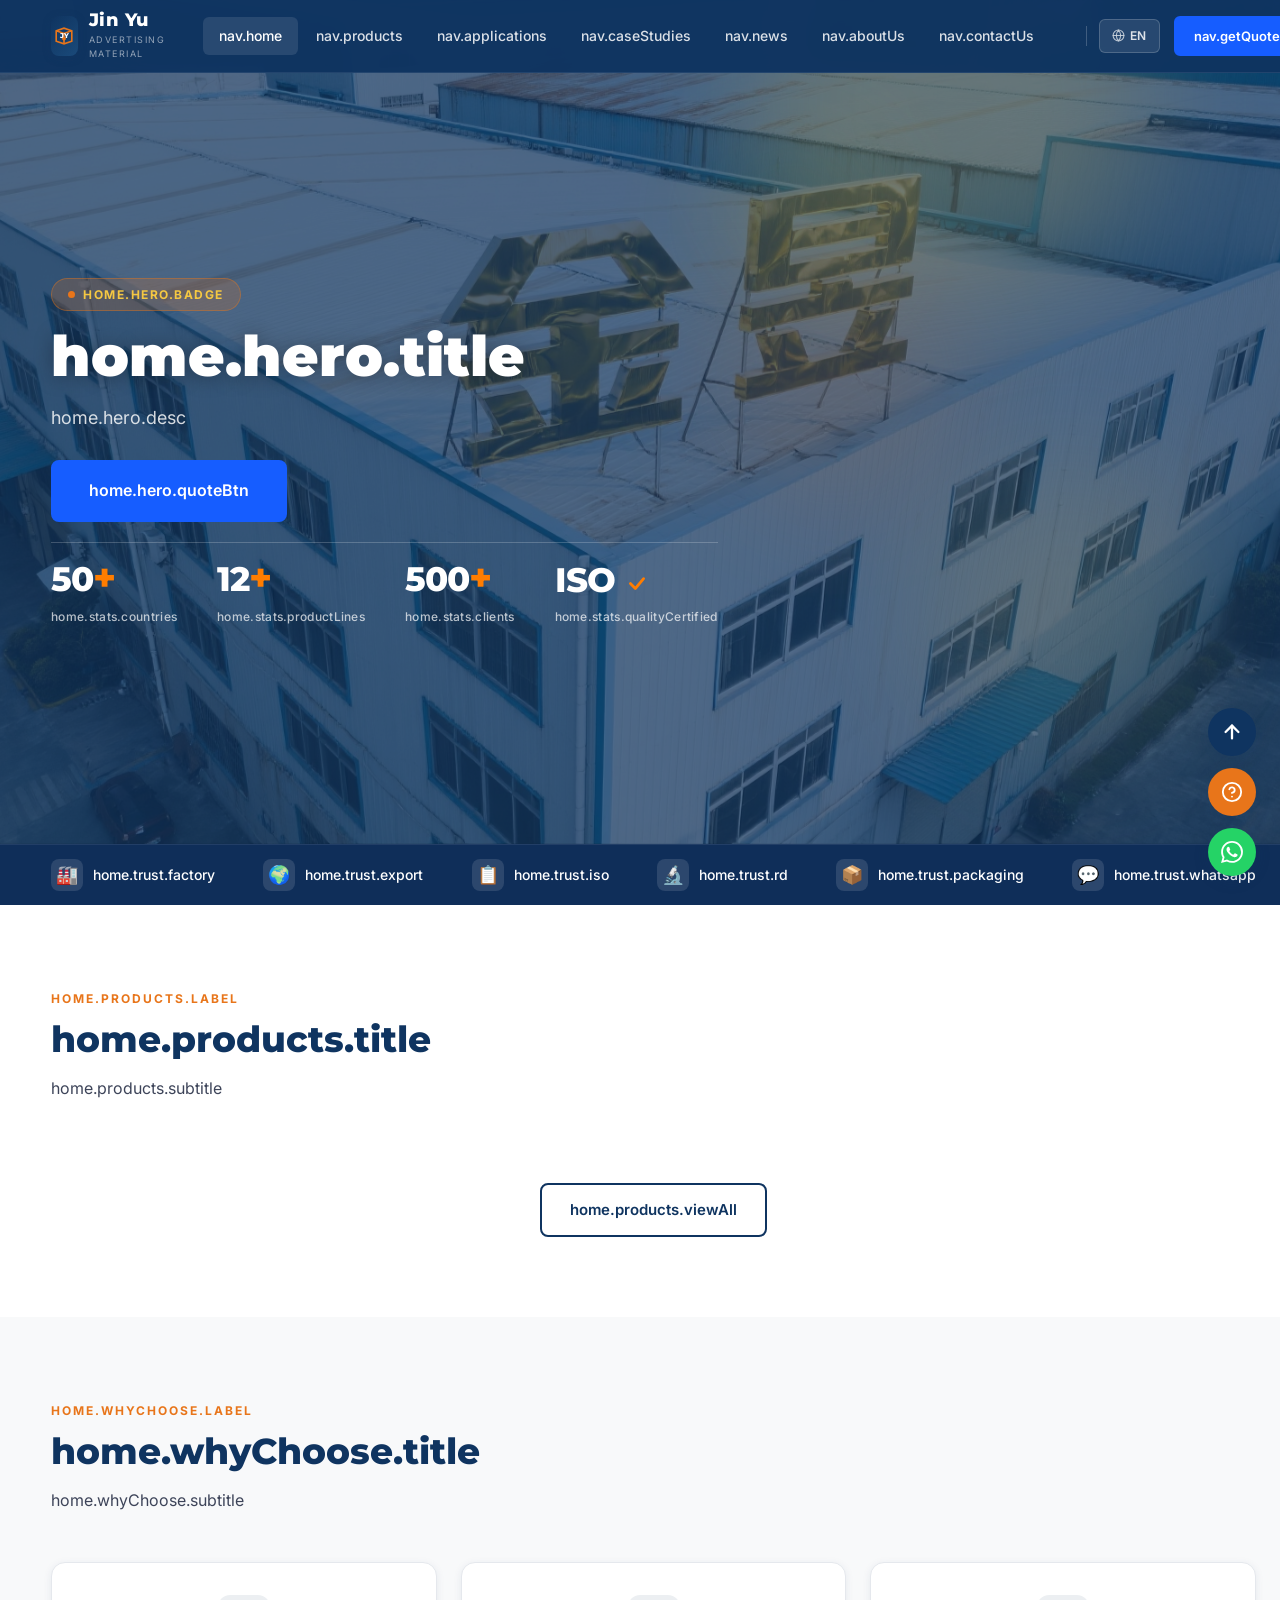
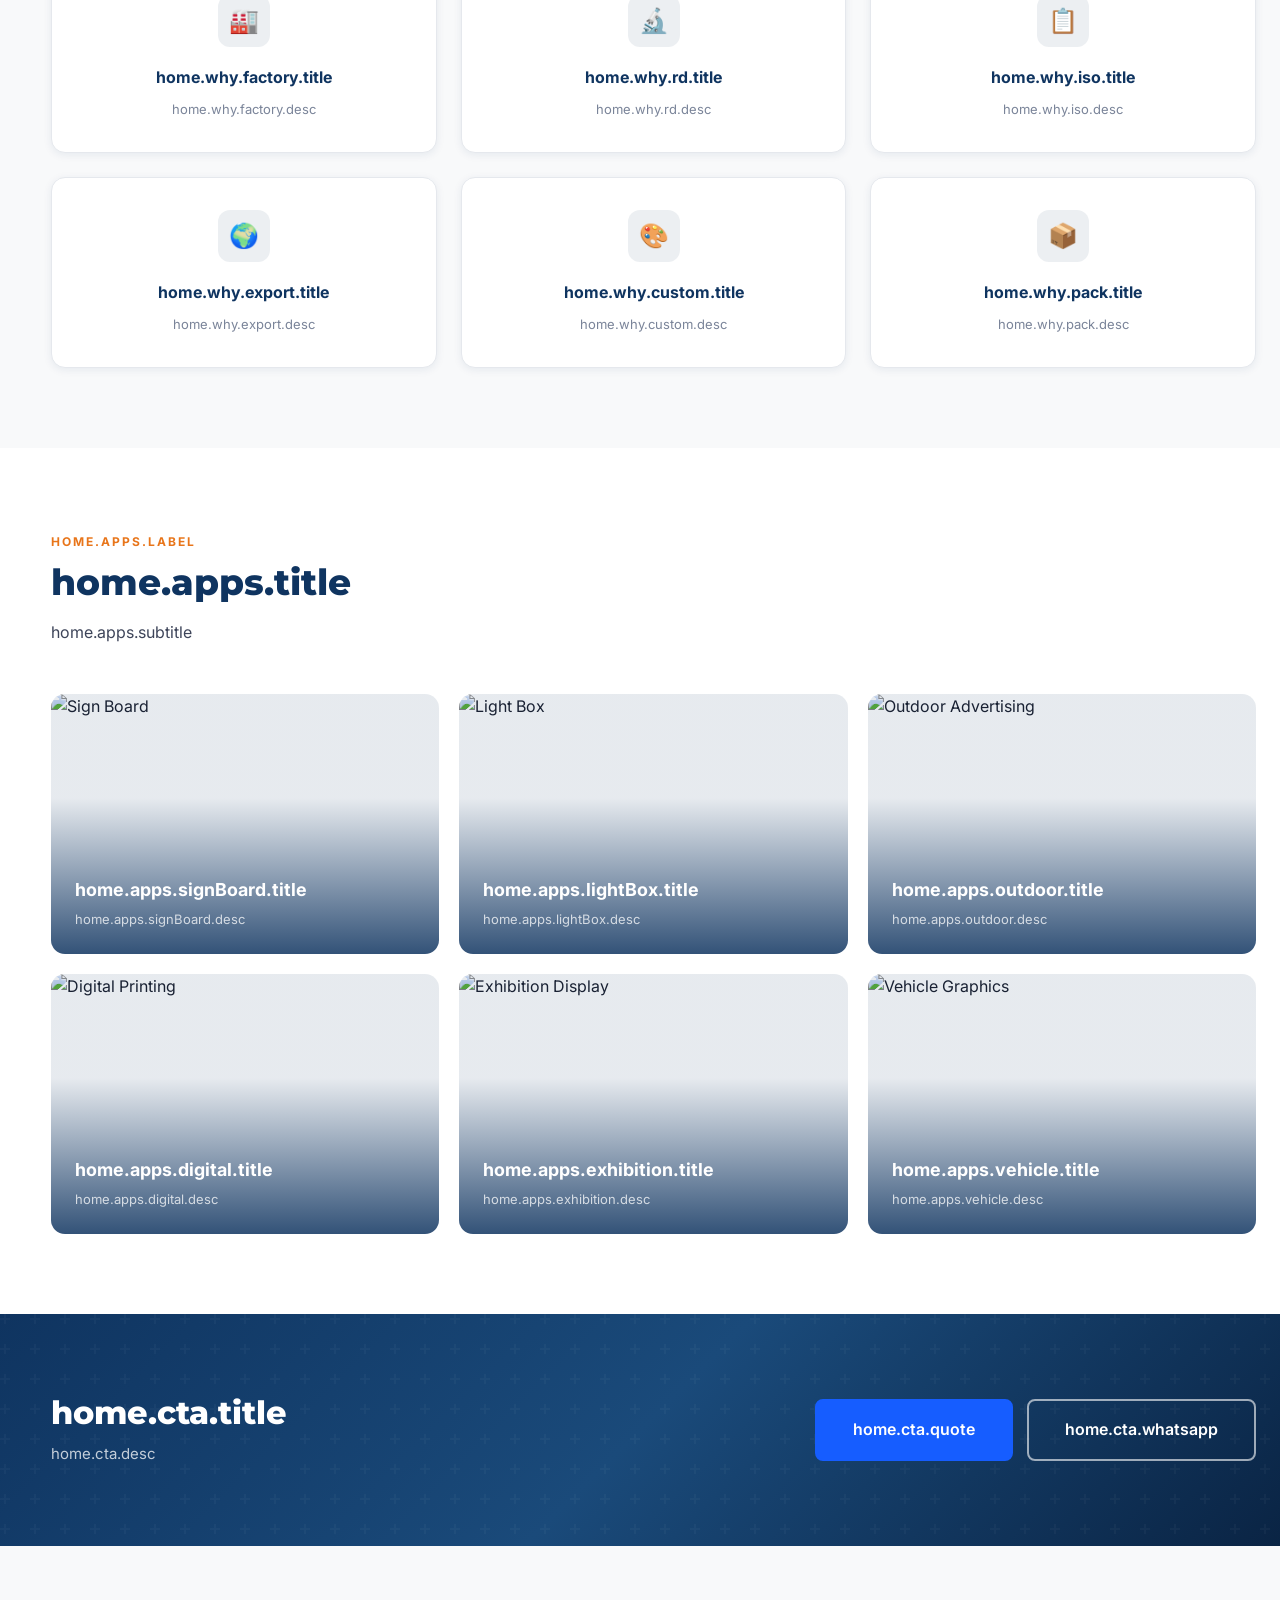
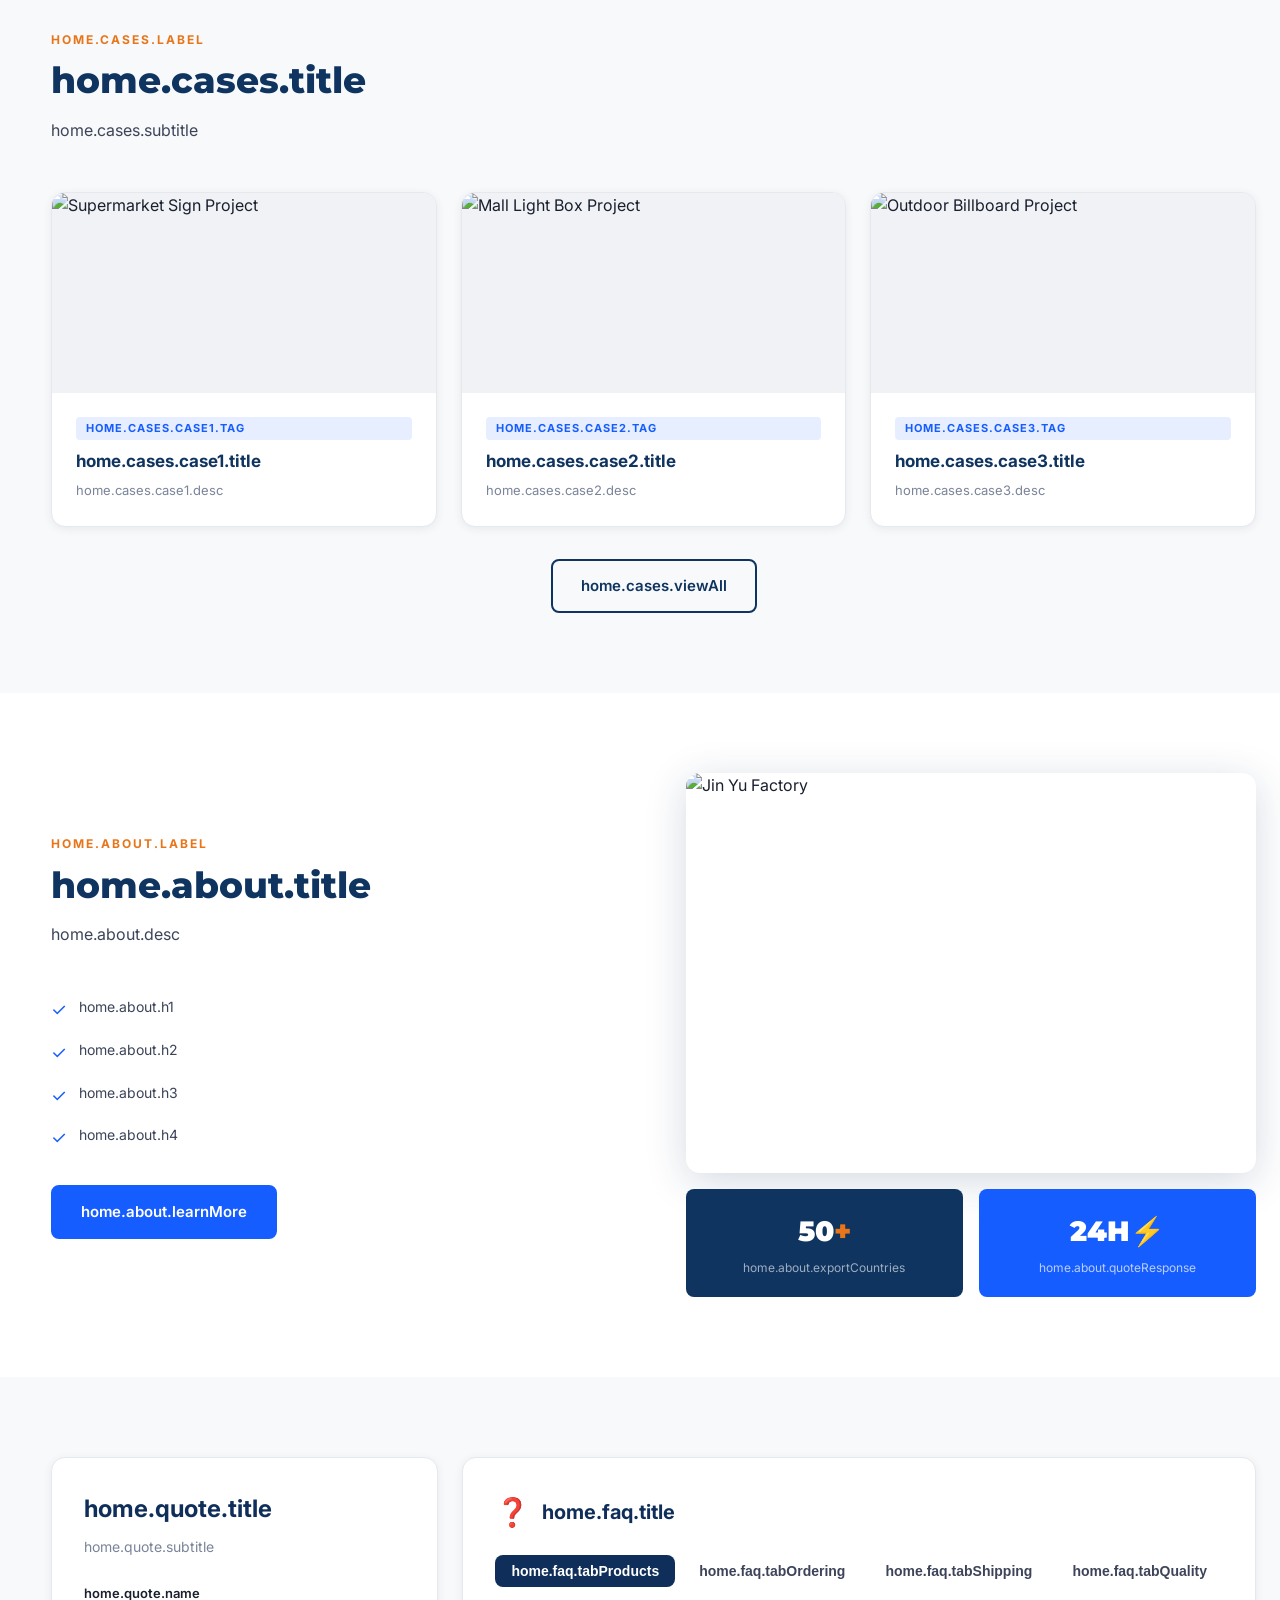
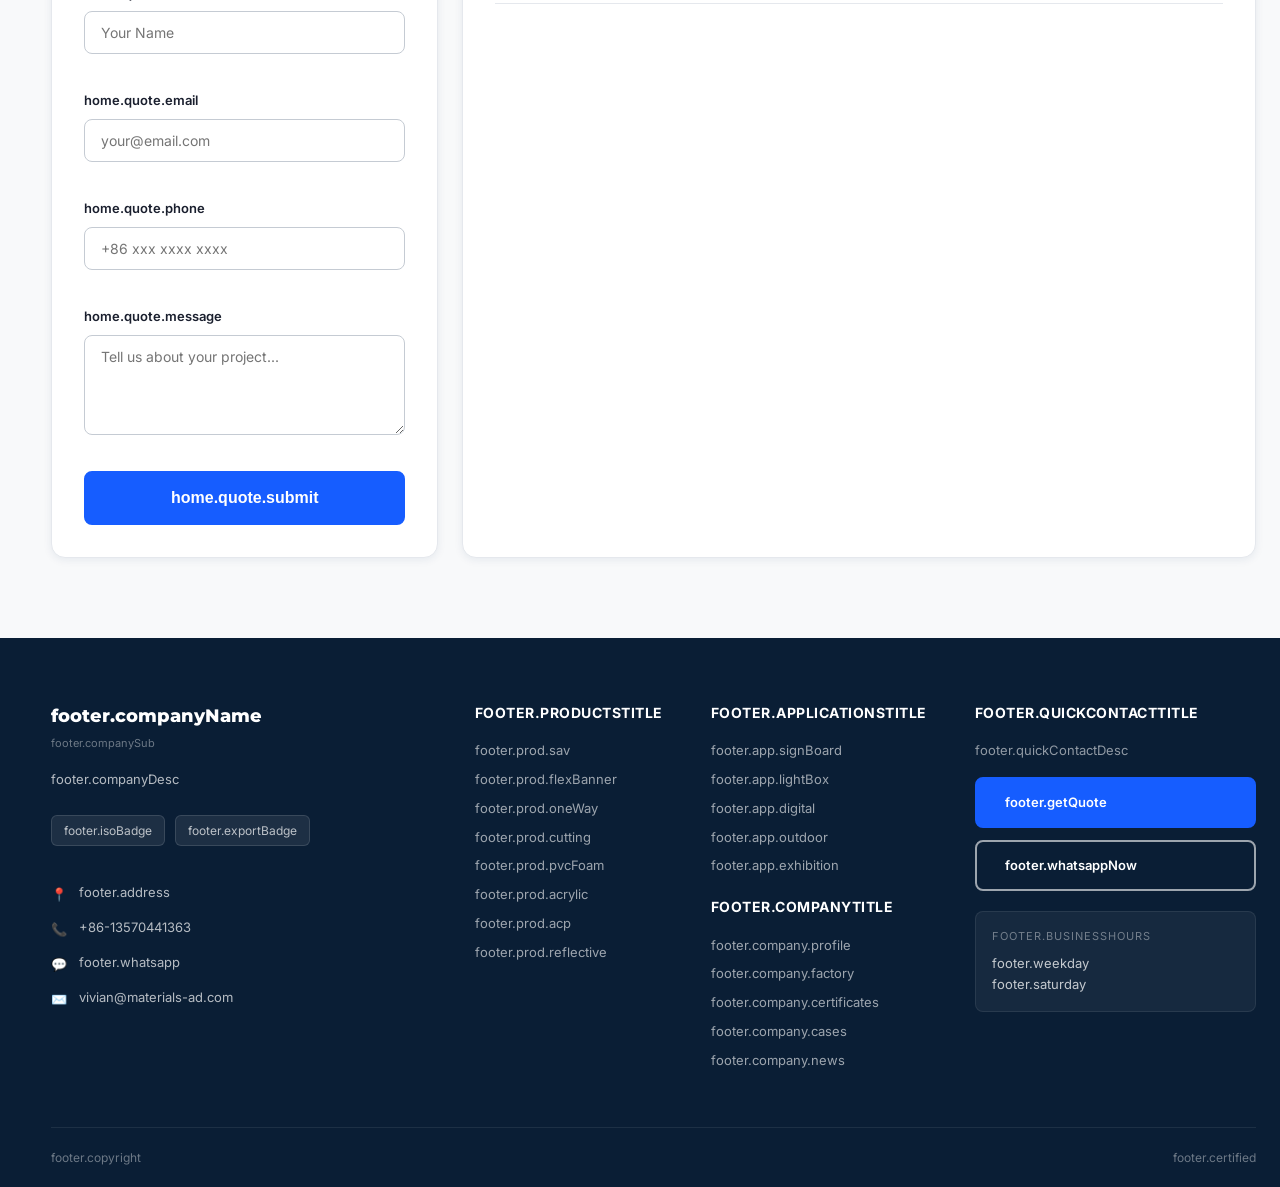
==== commit 3afb3fe9: "更新前端" ====
--- a/index.html
+++ b/index.html
@@ -124,7 +124,6 @@
       <p data-i18n="home.hero.desc" data-i18n-vi="Nhà sản xuất chuyên nghiệp tấm xốp PVC, tấm acrylic, vinyl tự dính, bạt flex, tấm phản quang và nhiều hơn nữa. Chứng nhận ISO 9001. Xuất khẩu đến hơn 50 quốc gia trên toàn thế giới.">Professional manufacturer of PVC foam board, acrylic sheet, self adhesive vinyl, flex banner, reflective sheet and more. ISO 9001 certified. Export to 50+ countries worldwide.</p>
       <div class="hero-actions">
         <a href="/contact" class="btn btn-primary btn-lg" data-i18n="home.hero.quoteBtn" data-i18n-vi="Nhận báo giá">Get a Quote</a>
-        <a href="#" class="btn btn-outline btn-lg" onclick="return false;" data-i18n="home.hero.catalogBtn" data-i18n-vi="Tải catalog">Download Catalog</a>
       </div>
 
       <!-- Hero Stats -->
@@ -390,7 +389,7 @@
       </div>
       <div>
         <div style="border-radius:var(--radius-lg);overflow:hidden;box-shadow:var(--shadow-lg);">
-          <img id="aboutMainImage" src="https://images.unsplash.com/photo-1565361987956-9be6e2b9e6e5?w=800&q=80" alt="Jin Yu Factory" style="width:100%;height:400px;object-fit:cover;" />
+          <img id="aboutMainImage" src="https://images.unsplash.com/photo-1581091226825-a6a2a5aee158?w=800&q=80" alt="Jin Yu Factory" style="width:100%;height:400px;object-fit:cover;" />
         </div>
         <div style="display:grid;grid-template-columns:1fr 1fr;gap:16px;margin-top:16px;">
           <div style="background:var(--primary);border-radius:var(--radius);padding:20px;text-align:center;">
@@ -1102,6 +1101,11 @@
   loadSocialIcons('#nav-social-icons', { maxCount: 3 });                         // 导航栏图标（最多3个）
   loadSocialIcons('#footer-social-icons', { brandColor: true });                 // Footer 图标（品牌色）
 }
+
+// ── About页面图片（Our Journey图片同步到首页About Us） ──
+if (typeof applyAboutImages === 'function') {
+  applyAboutImages();
+}
 </script>
 
 </body>
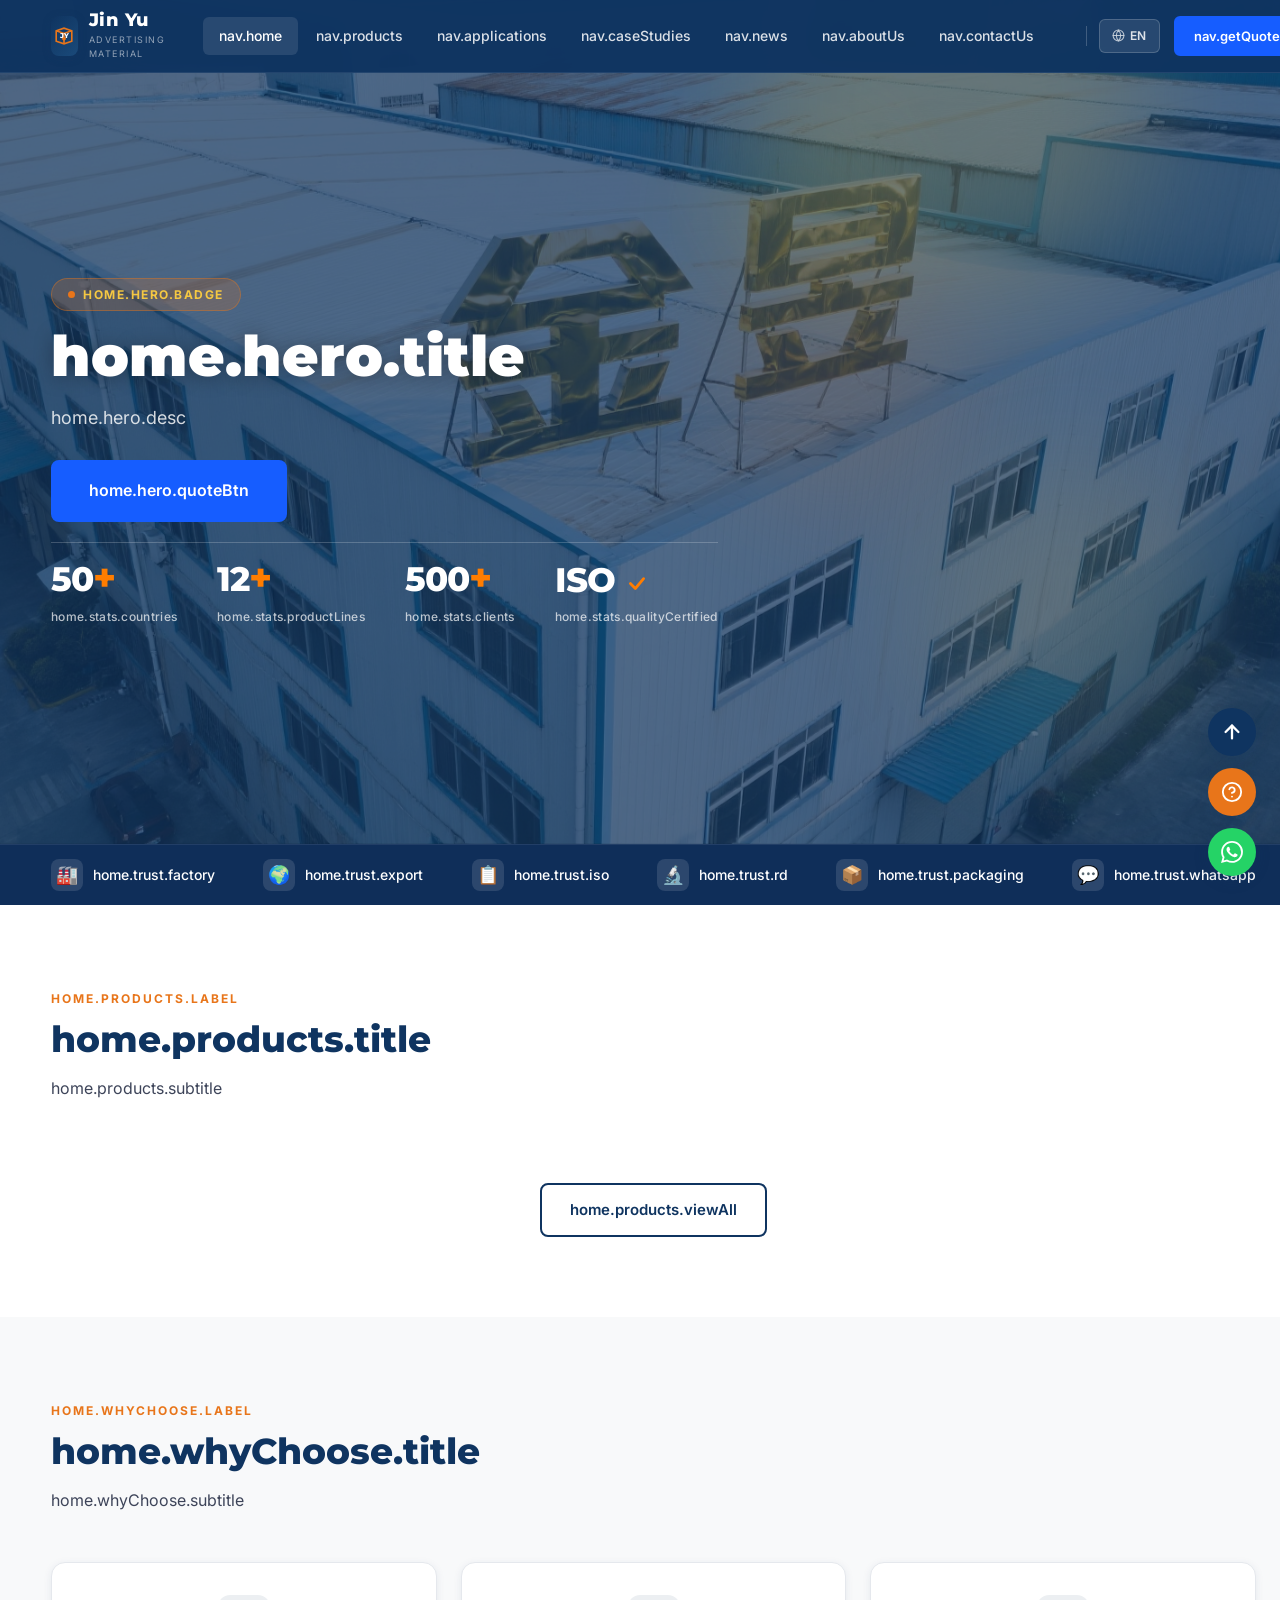
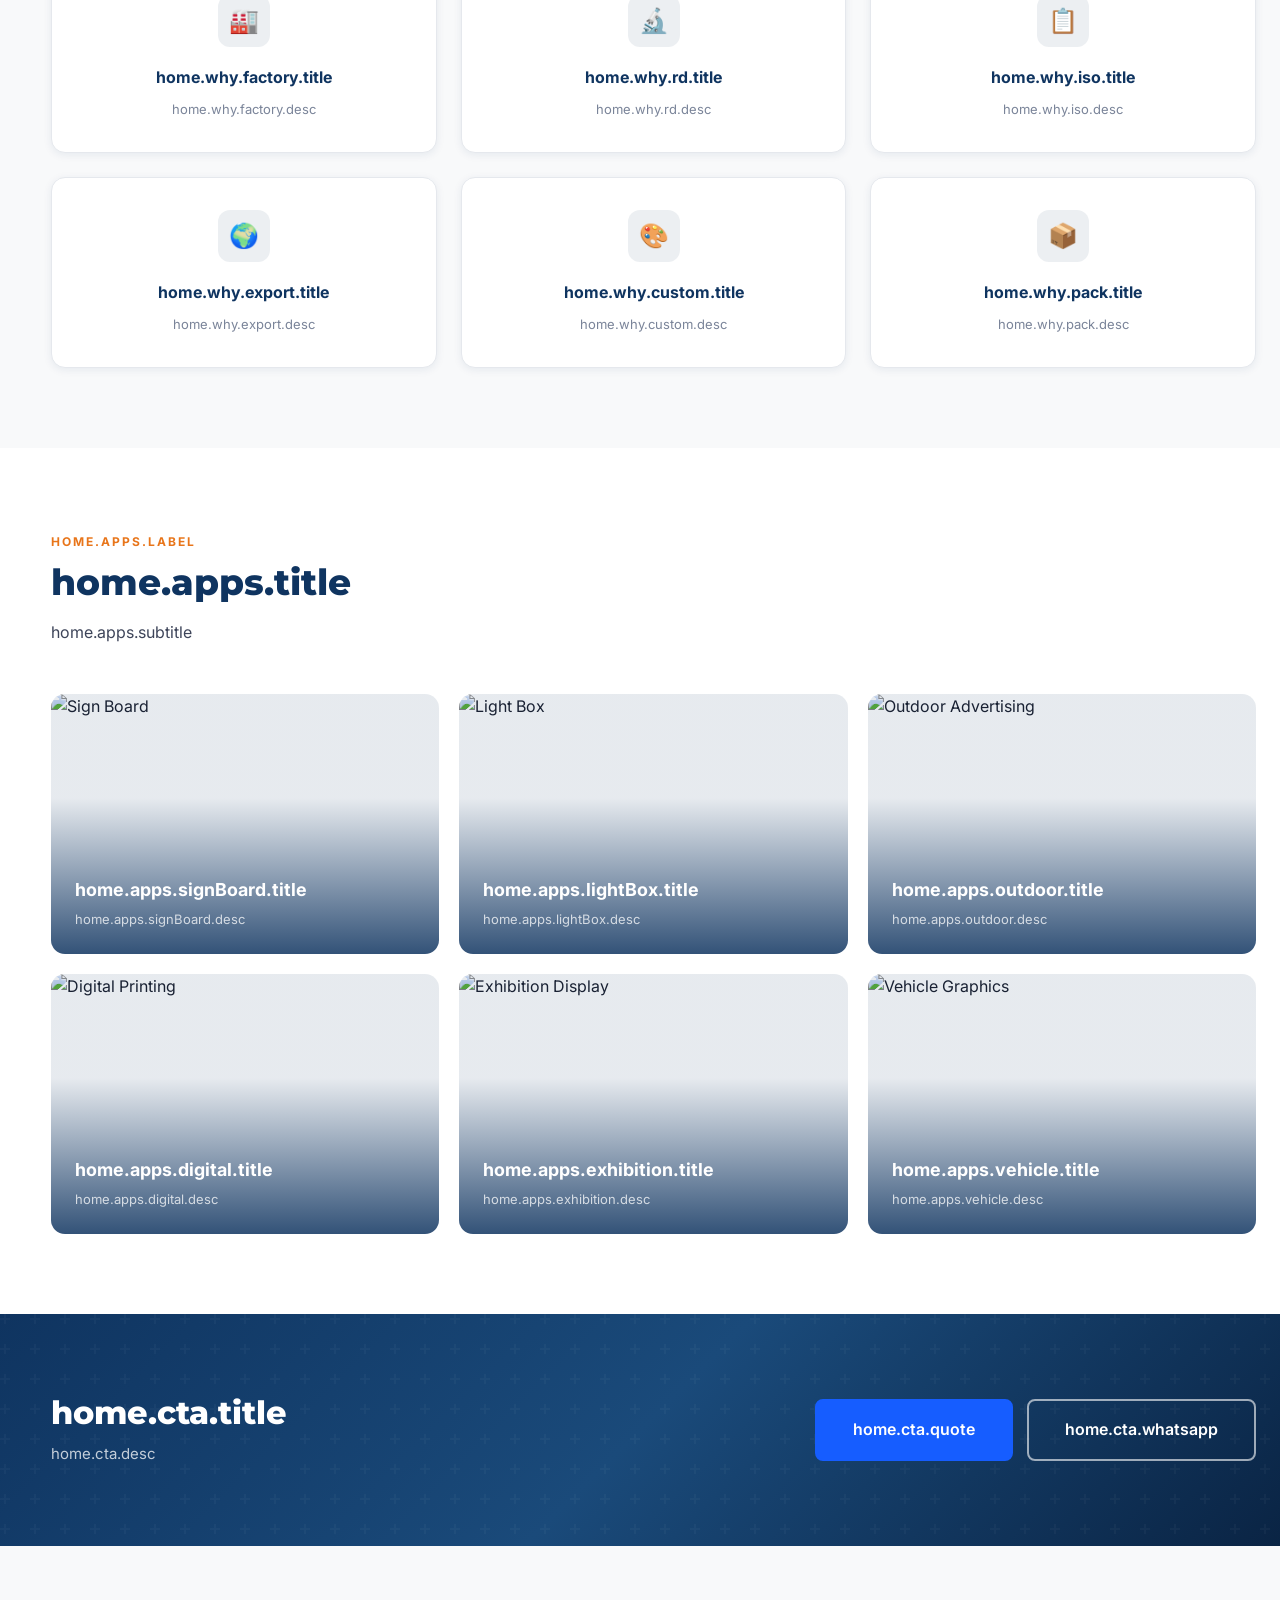
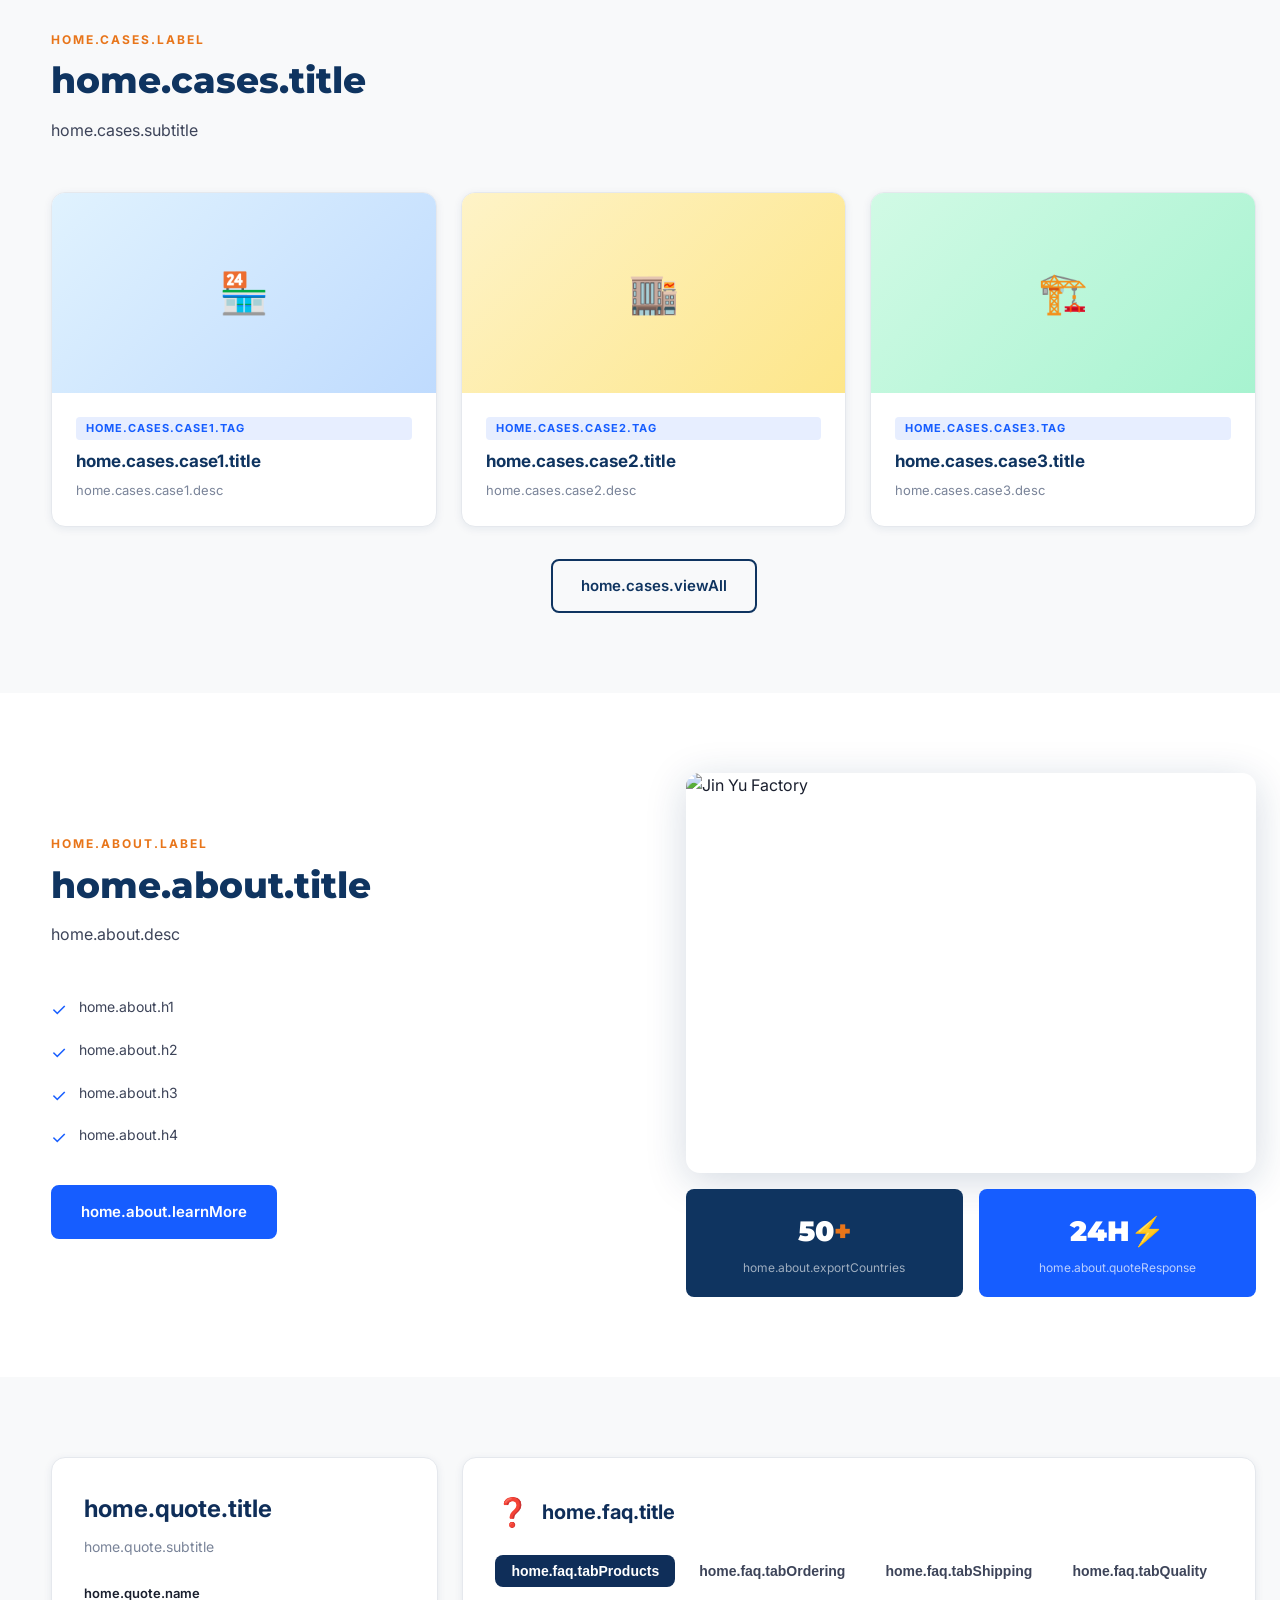
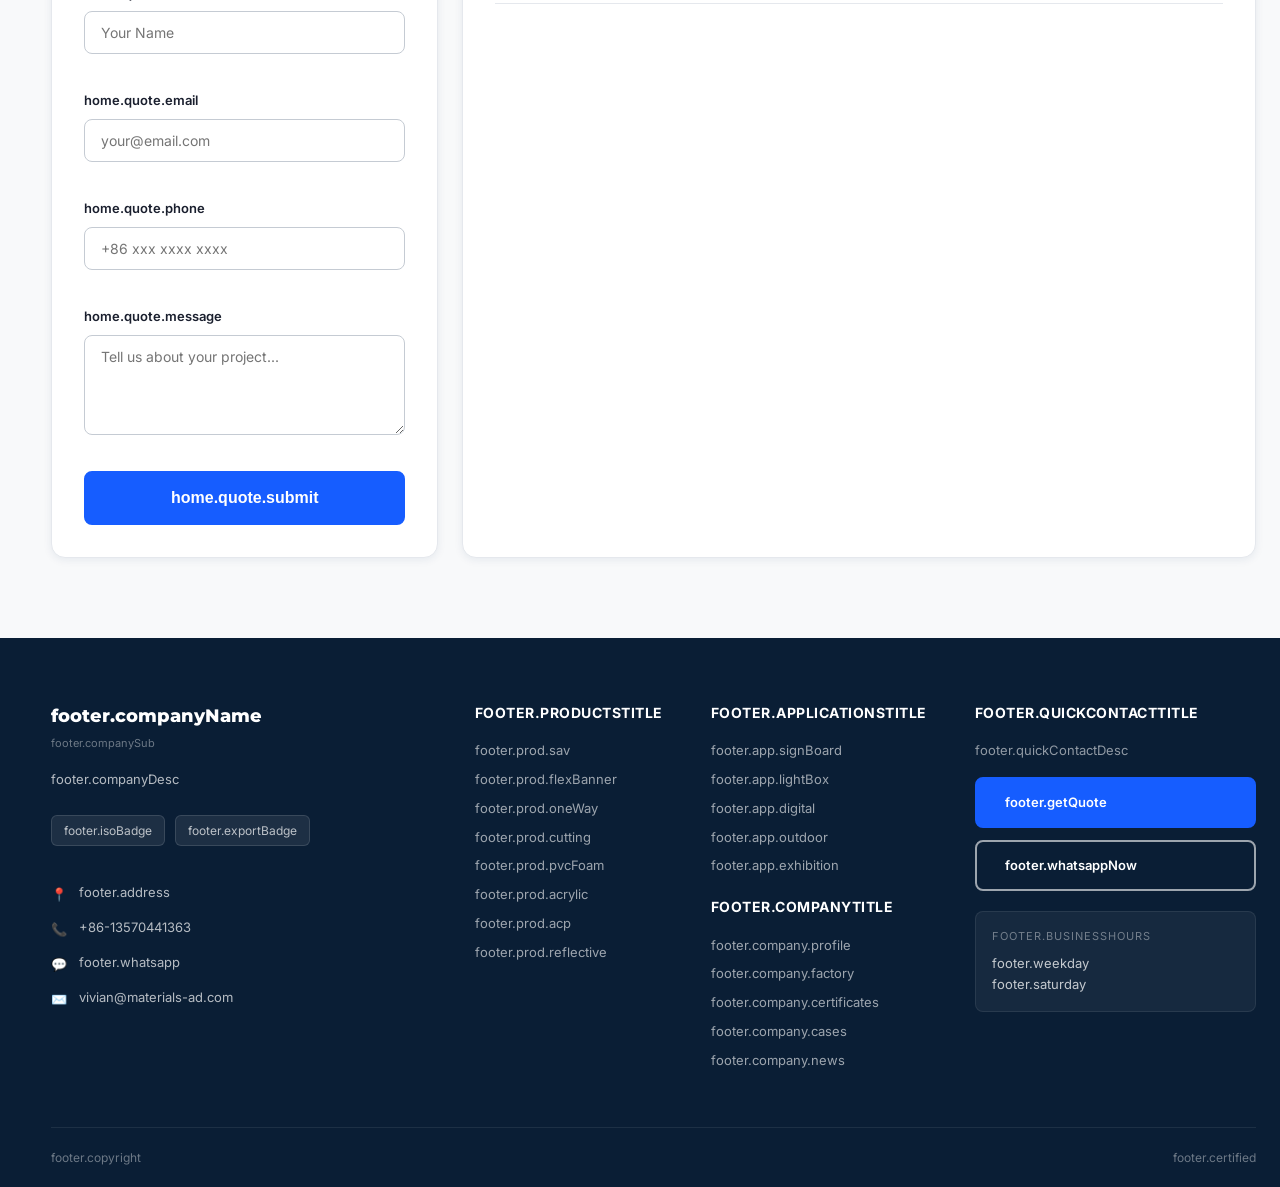
==== commit 3c10d72b: "更新前端" ====
--- a/index.html
+++ b/index.html
@@ -14,7 +14,7 @@
   <meta property="og:type" content="website" />
   <meta property="og:url" content="https://www.jinyu2021.com/" />
   <script src="/i18n.js"></script>
-  <script src="/api.js"></script>
+  <script src="/api.js?v=20260425"></script>
   <script src="/mobile-menu.js"></script>
 </head>
 <body>
@@ -45,14 +45,7 @@
           <div class="dropdown" id="nav-product-dropdown"></div>
         </li>
         <li class="nav-item">
-          <a href="/applications" class="nav-link" data-i18n="nav.applications">Applications <svg viewBox="0 0 10 6" fill="none" xmlns="http://www.w3.org/2000/svg"><path d="M1 1l4 4 4-4" stroke="currentColor" stroke-width="1.5" stroke-linecap="round"/></svg></a>
-          <div class="dropdown">
-            <a href="/applications#sign-board" data-i18n="nav.applications_sub.signBoard">Sign Board</a>
-            <a href="/applications#light-box" data-i18n="nav.applications_sub.lightBox">Light Box</a>
-            <a href="/applications#digital-printing" data-i18n="nav.applications_sub.digitalPrinting">Digital Printing</a>
-            <a href="/applications#outdoor-advertising" data-i18n="nav.applications_sub.outdoorAdvertising">Outdoor Advertising</a>
-            <a href="/applications#exhibition-display" data-i18n="nav.applications_sub.exhibitionDisplay">Exhibition Display</a>
-          </div>
+          <a href="/applications" class="nav-link" data-i18n="nav.applications">Applications</a>
         </li>
         <li class="nav-item"><a href="/case-studies" class="nav-link" data-i18n="nav.caseStudies">Cases / Videos</a></li>
         <li class="nav-item">
@@ -248,7 +241,9 @@
       <h2 data-i18n="home.apps.title" data-i18n-vi="Vật liệu của chúng tôi hoạt động ở đâu">Where Our Materials Perform</h2>
       <p data-i18n="home.apps.subtitle" data-i18n-vi="Vật liệu quảng cáo của chúng tôi được tin tưởng trong nhiều ứng dụng làm biển hiệu thương mại và công nghiệp trên toàn thế giới.">Our advertising materials are trusted across a wide range of commercial and industrial sign-making applications globally.</p>
     </div>
-    <div class="grid-3" style="gap:20px;">
+    <!-- 动态加载区域 -->
+    <div id="homeAppsGrid" class="grid-3" style="gap:20px;">
+      <!-- 静态兜底，API加载后会替换 -->
       <div class="app-card" onclick="location.href='/applications#sign-board'">
         <img src="https://images.unsplash.com/photo-1556742049-0cfed4f6a45d?w=700&q=75" alt="Sign Board" loading="lazy" />
         <div class="app-card-overlay">
@@ -319,10 +314,11 @@
       <h2 data-i18n="home.cases.title" data-i18n-vi="Dự án thực tế. Kết quả thực tế.">Real Projects. Real Results.</h2>
       <p data-i18n="home.cases.subtitle" data-i18n-vi="Xem vật liệu quảng cáo của chúng tôi đã được triển khai trong các dự án thương mại trên nhiều thị trường toàn cầu như thế nào.">See how our advertising materials have been deployed in commercial projects across multiple markets worldwide.</p>
     </div>
-    <div class="grid-3">
+    <!-- 动态加载区域，API 失败时保留静态兜底 -->
+    <div id="homeCasesGrid" class="grid-3">
       <div class="card" onclick="location.href='/case-studies#supermarket'" style="cursor:pointer;">
         <div class="card-img">
-          <img src="https://images.unsplash.com/photo-1601598851547-4302969d0614?w=600&q=75" alt="Supermarket Sign Project" loading="lazy" />
+          <div style="width:100%;height:200px;background:linear-gradient(135deg,#e0f2fe,#bfdbfe);display:flex;align-items:center;justify-content:center;font-size:40px;">🏪</div>
         </div>
         <div class="card-body">
           <div class="card-tag" data-i18n="home.cases.case1.tag" data-i18n-vi="Bán lẻ">Retail</div>
@@ -332,7 +328,7 @@
       </div>
       <div class="card" onclick="location.href='/case-studies#mall-lightbox'" style="cursor:pointer;">
         <div class="card-img">
-          <img src="https://images.unsplash.com/photo-1513475382585-d06e58bcb0e0?w=600&q=75" alt="Mall Light Box Project" loading="lazy" />
+          <div style="width:100%;height:200px;background:linear-gradient(135deg,#fef3c7,#fde68a);display:flex;align-items:center;justify-content:center;font-size:40px;">🏬</div>
         </div>
         <div class="card-body">
           <div class="card-tag" data-i18n="home.cases.case2.tag" data-i18n-vi="Thương mại">Commercial</div>
@@ -342,7 +338,7 @@
       </div>
       <div class="card" onclick="location.href='/case-studies#outdoor-billboard'" style="cursor:pointer;">
         <div class="card-img">
-          <img src="https://images.unsplash.com/photo-1519501025264-65ba15a82390?w=600&q=75" alt="Outdoor Billboard Project" loading="lazy" />
+          <div style="width:100%;height:200px;background:linear-gradient(135deg,#d1fae5,#a7f3d0);display:flex;align-items:center;justify-content:center;font-size:40px;">🏗️</div>
         </div>
         <div class="card-body">
           <div class="card-tag" data-i18n="home.cases.case3.tag" data-i18n-vi="Ngoài trờ">Outdoor</div>
@@ -1102,10 +1098,219 @@
   loadSocialIcons('#footer-social-icons', { brandColor: true });                 // Footer 图标（品牌色）
 }
 
-// ── About页面图片（Our Journey图片同步到首页About Us） ──
-if (typeof applyAboutImages === 'function') {
-  applyAboutImages();
-}
+// ── About区块图片：从后台 timeline_image 联动，有则替换，无则保持默认 ──
+(function() {
+  async function loadAboutFromAPI() {
+    try {
+      var resp = await fetch('/api/about?_=' + Date.now());
+      if (!resp.ok) return;
+      var json = await resp.json();
+      var imgUrl = (json.data || {}).timeline_image;
+      if (imgUrl) {
+        var img = document.getElementById('aboutMainImage');
+        if (img) img.src = imgUrl;
+      }
+    } catch(e) { console.error('[AboutImg]', e); }
+  }
+  loadAboutFromAPI();
+})();
+
+// ── 首页 Applications 区块：联动后台场景数据 ──
+(function() {
+  var _appsCache = null;
+
+  function getLang() {
+    return (window.i18n && window.i18n.currentLang) ||
+           localStorage.getItem('jinyu_lang') || localStorage.getItem('lang') || 'en';
+  }
+
+  function pickName(item, lang) {
+    if (lang === 'zh') return item.name_zh || item.name_en || '';
+    if (lang === 'vi') return item.name_vi || item.name_en || '';
+    if (lang === 'tl') return item.name_tl || item.name_en || '';
+    return item.name_en || '';
+  }
+
+  function pickDesc(item, lang) {
+    if (lang === 'zh') return item.description_zh || item.description_en || '';
+    if (lang === 'vi') return item.description_vi || item.description_en || '';
+    if (lang === 'tl') return item.description_tl || item.description_en || '';
+    return item.description_en || '';
+  }
+
+  function renderHomeApps(items, lang) {
+    var grid = document.getElementById('homeAppsGrid');
+    if (!grid || !items || items.length === 0) return;
+    var cards = items.map(function(item) {
+      var name = pickName(item, lang);
+      var desc = pickDesc(item, lang);
+      // description 取第一句（截断到100字）作为简短摘要
+      var shortDesc = desc ? (desc.length > 100 ? desc.substring(0, 97) + '…' : desc) : '';
+      var slug = item.slug || ('app-' + item.id);
+      var imgSrc = item.image || (Array.isArray(item.images) && item.images[0]) || '';
+      var imgTag = imgSrc
+        ? '<img src="' + imgSrc + '" alt="' + name + '" loading="lazy" onerror="this.src=\'\'"/>'
+        : '<div style="width:100%;height:100%;background:linear-gradient(135deg,#e0f2fe,#bfdbfe);display:flex;align-items:center;justify-content:center;font-size:40px;">📌</div>';
+      return '<div class="app-card" onclick="location.href=\'/applications#' + slug + '\'">' +
+               imgTag +
+               '<div class="app-card-overlay">' +
+                 '<h3>' + name + '</h3>' +
+                 (shortDesc ? '<p>' + shortDesc + '</p>' : '') +
+               '</div>' +
+             '</div>';
+    });
+    grid.innerHTML = cards.join('');
+  }
+
+  async function loadHomeApps() {
+    try {
+      if (!_appsCache) {
+        var resp = await fetch('/api/applications');
+        var json = await resp.json();
+        _appsCache = json.success ? json.data : (Array.isArray(json) ? json : null);
+      }
+      if (_appsCache && _appsCache.length > 0) {
+        renderHomeApps(_appsCache, getLang());
+      }
+    } catch(e) {
+      // 静默失败，保留静态兜底
+    }
+  }
+
+  // 初始加载
+  loadHomeApps();
+
+  // 响应语言切换
+  document.addEventListener('langChange', function() {
+    if (_appsCache) renderHomeApps(_appsCache, getLang());
+  });
+  if (window.i18n) {
+    var _orig = window.i18n.changeLanguage && window.i18n.changeLanguage.bind(window.i18n);
+    if (_orig) {
+      window.i18n.changeLanguage = async function(lang) {
+        await _orig(lang);
+        if (_appsCache) renderHomeApps(_appsCache, getLang());
+      };
+    }
+  }
+})();
+
+// ── 首页 Case Studies 区块：联动后台案例数据，随机展示3条 ──
+(function() {
+  function getLangForCases() {
+    return (window.i18n && window.i18n.currentLang) ||
+           localStorage.getItem('jinyu_lang') || localStorage.getItem('lang') || 'en';
+  }
+
+  // 与 case-studies 页保持一致的数据规范化
+  function normalizeCase(c) {
+    if (c.title_zh || c.title_en || c.description_zh) return c;
+    var out = Object.assign({}, c);
+    var langMap = { en: '_en', zh: '_zh', vi: '_vi', ph: '_tl', tl: '_tl' };
+    if (c.langData && typeof c.langData === 'object') {
+      Object.keys(langMap).forEach(function(lang) {
+        var ld = c.langData[lang];
+        if (!ld) return;
+        var suffix = langMap[lang];
+        if (ld.title) out['title' + suffix] = ld.title;
+        if (ld.content) out['description' + suffix] = ld.content;
+        if (ld.slug && !out.slug) out.slug = ld.slug;
+        if (ld.alt && !out.alt) out.alt = ld.alt;
+      });
+      if (!out.title) out.title = (c.langData.en && c.langData.en.title) || (c.langData.zh && c.langData.zh.title) || '';
+      if (!out.description) out.description = (c.langData.en && c.langData.en.content) || (c.langData.zh && c.langData.zh.content) || c.desc || '';
+    }
+    if (!out.status) out.status = 'published';
+    return out;
+  }
+
+  function pickCaseField(item, field, lang) {
+    var langMap = { zh: 'zh', vi: 'vi', tl: 'tl', ph: 'tl' };
+    var langKey = langMap[lang] || 'en';
+    var langData = item.langData || {};
+    if (langData[langKey] && langData[langKey][field]) return langData[langKey][field];
+    if (langData.en && langData.en[field]) return langData.en[field];
+    if (item[field]) return item[field];
+    return '';
+  }
+
+  function pickRandom(arr, n) {
+    var copy = arr.slice();
+    var result = [];
+    while (result.length < n && copy.length > 0) {
+      var idx = Math.floor(Math.random() * copy.length);
+      result.push(copy.splice(idx, 1)[0]);
+    }
+    return result;
+  }
+
+  function renderHomeCases(items, lang) {
+    var grid = document.getElementById('homeCasesGrid');
+    if (!grid || !items || items.length === 0) return;
+    var picked = pickRandom(items, Math.min(3, items.length));
+    var cards = picked.map(function(item) {
+      var title = pickCaseField(item, 'title', lang);
+      var content = pickCaseField(item, 'content', lang);
+      var shortDesc = content
+        ? (content.replace(/<[^>]+>/g, '').replace(/\n+/g, ' ').substring(0, 100) + (content.length > 100 ? '…' : ''))
+        : (item.description || item.desc || '');
+      var category = item.category || '';
+      var slug = pickCaseField(item, 'slug', lang) || item.slug || ('case-' + item.id);
+      var images = Array.isArray(item.images) ? item.images : [];
+      var imgSrc = images[0] || '';
+      var imgTag = imgSrc
+        ? '<img src="' + imgSrc + '" alt="' + title + '" loading="lazy" onerror="this.style.display=\'none\'">'
+        : '<div style="width:100%;height:200px;background:linear-gradient(135deg,#e0f2fe,#bfdbfe);display:flex;align-items:center;justify-content:center;font-size:40px;">📋</div>';
+      return '<div class="card" onclick="location.href=\'/case-studies#' + slug + '\'" style="cursor:pointer;">' +
+               '<div class="card-img">' + imgTag + '</div>' +
+               '<div class="card-body">' +
+                 (category ? '<div class="card-tag">' + category.toUpperCase() + '</div>' : '') +
+                 '<h3>' + title + '</h3>' +
+                 (shortDesc ? '<p>' + shortDesc + '</p>' : '') +
+               '</div>' +
+             '</div>';
+    });
+    grid.innerHTML = cards.join('');
+  }
+
+  var _cachedItems = null;
+
+  async function loadHomeCases() {
+    try {
+      var resp = await fetch('/api/case-studies?_=' + Date.now());
+      if (!resp.ok) throw new Error('HTTP ' + resp.status);
+      var json = await resp.json();
+      var raw = json.success ? json.data : (Array.isArray(json) ? json : []);
+      // 和 case-studies 页一致：normalize + 只显示 published
+      var items = raw.map(normalizeCase).filter(function(c){ return c.status === 'published'; });
+      if (items.length > 0) {
+        _cachedItems = items;
+        renderHomeCases(items, getLangForCases());
+      }
+    } catch(e) {
+      // API 失败时保留静态兜底，不动 homeCasesGrid
+      console.warn('[HomeCases] API 不可用，保留静态内容', e);
+    }
+  }
+
+  // 语言切换时重新渲染
+  if (window.i18n) {
+    var _origCL = window.i18n.changeLanguage.bind(window.i18n);
+    window.i18n.changeLanguage = async function(lang) {
+      await _origCL(lang);
+      if (_cachedItems) renderHomeCases(_cachedItems, getLangForCases());
+    };
+  }
+  document.addEventListener('langChange', function() {
+    if (_cachedItems) renderHomeCases(_cachedItems, getLangForCases());
+  });
+
+  if (document.readyState === 'loading') {
+    document.addEventListener('DOMContentLoaded', loadHomeCases);
+  } else {
+    loadHomeCases();
+  }
+})();
 </script>
 
 </body>
